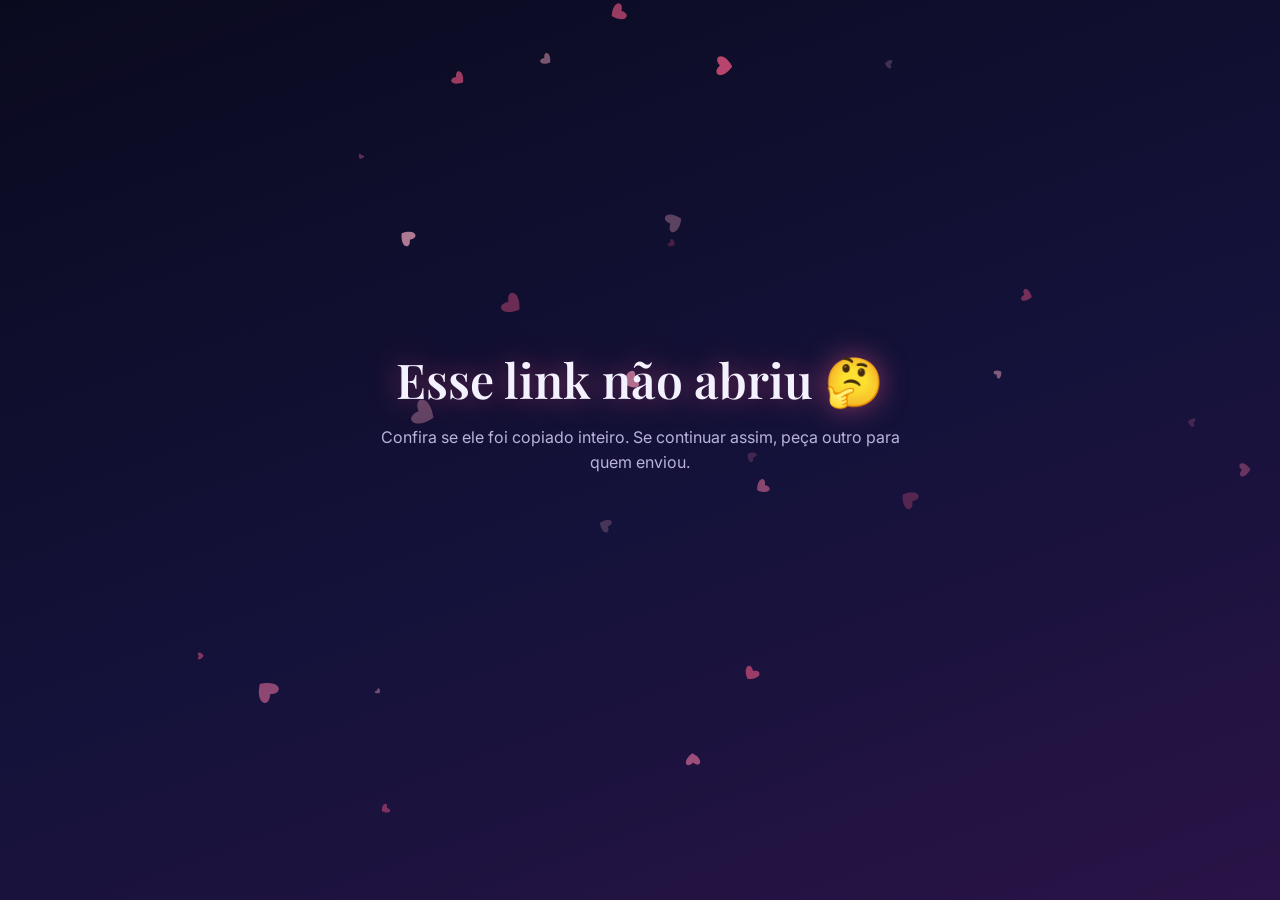
==== index.html @ fa73293f "Initial commit e" ====
<!DOCTYPE html>
<!-- index.html — página que o destinatário abre: index.html?k=CHAVE -->
<!-- Idioma da página: português do Brasil; data-tema é trocado pelo main.js conforme a mensagem. -->
<html lang="pt-BR" data-tema="noite">
<head>
  <!-- Codificação de caracteres (acentos e emojis). -->
  <meta charset="utf-8">
  <!-- Layout de celular: largura real da tela e uso da área toda (inclusive notch do iPhone). -->
  <meta name="viewport" content="width=device-width, initial-scale=1, viewport-fit=cover">
  <!-- Pede aos buscadores para NÃO listar a página (mensagens são privadas). -->
  <meta name="robots" content="noindex, nofollow">
  <!-- Cor da barra do navegador no celular (o main.js ajusta ao tema). -->
  <meta name="theme-color" content="#0a0a1f">
  <!-- Título da aba (genérico de propósito, não entrega o conteúdo). -->
  <title>Uma mensagem pra você 💌</title>
  <!-- Fontes do Google (opcionais: se não carregarem, entram fontes do sistema). -->
  <link rel="preconnect" href="https://fonts.googleapis.com">
  <link rel="preconnect" href="https://fonts.gstatic.com" crossorigin>
  <link href="https://fonts.googleapis.com/css2?family=Caveat:wght@500&family=Inter:wght@400;600;800&family=Playfair+Display:ital,wght@0,600;0,800;1,500&family=Space+Mono&display=swap" rel="stylesheet">
  <!-- Estilos: estrutura primeiro, depois as cores dos temas. -->
  <link rel="stylesheet" href="css/base.css">
  <link rel="stylesheet" href="css/temas.css">
</head>
<body>
  <!-- Canvas das partículas (corações, pétalas...) atrás de tudo. -->
  <canvas id="fundo" aria-hidden="true"></canvas>
  <!-- Palco: o JS coloca aqui as cenas, uma de cada vez. -->
  <main id="palco" aria-live="polite"></main>

  <!-- Rodapé da música: equalizador, legenda e botão de mudo (aparece quando a música é preparada). -->
  <footer id="rodape" hidden>
    <div id="eq" aria-hidden="true"><i></i><i></i><i></i><i></i><i></i></div>
    <p id="legenda" aria-live="off"></p>
    <button id="mudo" type="button" aria-label="Silenciar música">🔊</button>
  </footer>

  <!-- Janela da carta longa (abre pelo botão "ler a carta"). -->
  <dialog id="carta">
    <article>
      <div id="cartaTexto"></div>
      <button id="cartaFechar" class="btn" type="button">fechar</button>
    </article>
  </dialog>

  <!-- Aviso rápido (toast). -->
  <div id="aviso" role="status"></div>

  <!-- Scripts clássicos (sem módulos) na ordem certa: dados, ferramentas, motor, início. -->
  <script src="data/config.js"></script>
  <script src="data/categorias.js"></script>
  <script src="data/base.js"></script>
  <script src="data/mensagens-paquera.js"></script>
  <script src="data/mensagens-namoro.js"></script>
  <script src="data/mensagens-amigos.js"></script>
  <script src="data/mensagens-datas.js"></script>
  <script src="js/util.js"></script>
  <script src="js/chave.js"></script>
  <script src="js/fundo.js"></script>
  <script src="js/musica.js"></script>
  <script src="js/cenas.js"></script>
  <script src="js/main.js"></script>
</body>
</html>
---- css/base.css ----
/* ==========================================================
   base.css — estrutura e componentes (as CORES vêm de temas.css)
   Regra: cada bloco tem um comentário acima dizendo o que faz
   e o que muda se você alterar o valor.
   ========================================================== */

/* Variáveis globais de forma: raio dos cantos e as duas famílias de fonte.
   Alterar --raio de 18px para 30px deixa cartões e botões mais arredondados. */
:root {
  --raio: 18px;
  --fonte-titulo: 'Playfair Display', Georgia, 'Times New Roman', serif;
  --fonte: 'Inter', system-ui, -apple-system, 'Segoe UI', Roboto, sans-serif;
  --fonte-mono: 'Space Mono', ui-monospace, 'SF Mono', Menlo, Consolas, monospace;
  --fonte-mao: 'Caveat', 'Segoe Print', 'Bradley Hand', cursive;
}

/* Reset: tira margens/espaços padrão do navegador e faz padding contar dentro da largura.
   O highlight azul ao tocar no celular é removido para não "piscar" feio. */
* { box-sizing: border-box; margin: 0; padding: 0; -webkit-tap-highlight-color: transparent; }

/* html e body ocupam a tela toda; sem isso o fundo não cobre a altura inteira. */
html, body { height: 100%; }

/* Corpo da página: fonte, cor do texto, fundo em gradiente (3 cores do tema),
   sem rolagem (cada cena rola sozinha se precisar) e sem seleção de texto por toque. */
body {
  font-family: var(--fonte);
  color: var(--tx);
  background: linear-gradient(160deg, var(--bg-a), var(--bg-b) 55%, var(--bg-c)) fixed;
  overflow: hidden;
  touch-action: manipulation;
  -webkit-user-select: none;
  -webkit-touch-callout: none;
  user-select: none;
  transition: background .6s ease;
}

/* Canvas das partículas (corações, pétalas...): cobre a tela, fica ATRÁS do texto
   e não captura toques (pointer-events: none). */
#fundo { position: fixed; inset: 0; width: 100%; height: 100%; z-index: 0; pointer-events: none; }

/* Palco: camada onde as cenas aparecem. Fica acima do canvas (z-index 1). */
#palco { position: fixed; inset: 0; z-index: 1; }

/* Cena: uma "tela" inteira. flex + overflow-y permitem rolar em telas pequenas.
   O padding de baixo reserva espaço para o rodapé da música (96px + área segura do iPhone). */
.cena {
  position: absolute; inset: 0; display: flex; overflow-y: auto; overflow-x: hidden;
  padding: 22px 22px calc(96px + env(safe-area-inset-bottom));
  animation: cena-entra .7s ease both;
}

/* Cena saindo: some em .5s e não recebe toques enquanto some. */
.cena.saindo { animation: cena-sai .5s ease both; pointer-events: none; }

/* Caixa: coluna centralizada com largura máxima de leitura confortável (520px).
   margin:auto centraliza mesmo quando a cena rola (flex + overflow). gap = espaço entre itens. */
.caixa {
  width: 100%; max-width: 520px; margin: auto;
  display: flex; flex-direction: column; align-items: center; text-align: center; gap: 18px;
}

/* Animações de entrada e saída das cenas (opacidade + leve deslocamento). */
@keyframes cena-entra { from { opacity: 0; transform: translateY(14px); } to { opacity: 1; transform: none; } }
@keyframes cena-sai { to { opacity: 0; transform: translateY(-10px) scale(.98); } }

/* Rótulo pequeno em caixa alta (ex.: "três coisas sobre você"): cor suave, espaçamento largo. */
.rotulo { font-size: .72rem; letter-spacing: .28em; text-transform: uppercase; color: var(--mut); }

/* Título grande: fonte serifada; clamp() faz o tamanho variar entre 1.9rem e 3rem conforme a tela. */
.titulo {
  font-family: var(--fonte-titulo); font-weight: 600; line-height: 1.15;
  font-size: clamp(1.9rem, 7vw, 3rem);
  color: var(--tx); text-shadow: 0 0 28px var(--sombra);
}

/* Título: cada palavra recebe um degradê próprio. (Degradê no pai não funciona com as palavras
   animadas, que são "inline-block" — por isso a regra fica na palavra.) Se o navegador não
   suportar background-clip, a cor sólida do .titulo acima continua valendo. */
@supports ((-webkit-background-clip: text) or (background-clip: text)) {
  .titulo .w { background: linear-gradient(120deg, var(--tx) 30%, var(--ac2)); -webkit-background-clip: text; background-clip: text; -webkit-text-fill-color: transparent; text-shadow: none; }
}

/* Texto principal das frases: tamanho fluido e boa altura de linha para leitura lenta. */
.texto { font-size: clamp(1.25rem, 4.6vw, 1.75rem); line-height: 1.5; font-family: var(--fonte-titulo); font-style: italic; }

/* Texto menor (subtítulos e explicações). */
.sub { font-size: 1rem; line-height: 1.55; color: var(--mut); }

/* Dica piscando suavemente ("toque para abrir"). */
.dica { font-size: .85rem; letter-spacing: .12em; color: var(--mut); animation: pisca 2.2s ease-in-out infinite; }
@keyframes pisca { 50% { opacity: .35; } }

/* Palavra revelada aos poucos: começa invisível, borrada e um pouco abaixo; o atraso vem do JS (inline). */
.w { display: inline-block; opacity: 0; transform: translateY(8px); filter: blur(6px); animation: palavra .7s ease forwards; }
@keyframes palavra { to { opacity: 1; transform: none; filter: blur(0); } }

/* Quando a pessoa toca para pular: todas as palavras aparecem na hora. */
.pronto .w { animation-delay: 0s !important; animation-duration: .01s !important; }

/* Destaque (*assim* no texto): cor de acento e brilho. */
.dest { color: var(--ac); font-style: normal; font-weight: 700; text-shadow: 0 0 18px var(--sombra); }

/* Botão principal em forma de pílula. hover levanta, focus-visible mostra contorno (teclado), active afunda. */
.btn {
  appearance: none; border: 0; cursor: pointer; font: 600 1rem var(--fonte);
  padding: 14px 30px; border-radius: 999px; color: var(--btn-tx);
  background: linear-gradient(120deg, var(--ac), var(--ac2));
  box-shadow: 0 8px 28px -8px var(--sombra); transition: transform .2s ease, box-shadow .2s ease, opacity .3s;
}
.btn:hover { transform: translateY(-2px); box-shadow: 0 12px 32px -8px var(--sombra); }
.btn:focus-visible { outline: 3px solid var(--tx); outline-offset: 3px; }
.btn:active { transform: scale(.97); }
.btn:disabled { opacity: .5; cursor: default; }

/* Botão secundário: só contorno, para ações menos importantes (ver de novo). */
.btn.leve { background: transparent; color: var(--tx); border: 1px solid var(--borda); box-shadow: none; }

/* Elemento que entra com fade quando aparece na tela. */
.entra { animation: cena-entra .6s ease both; }

/* Cartão "vidro": fundo translúcido + borda fina + desfoque do que está atrás. */
.vidro {
  background: var(--vidro); border: 1px solid var(--borda); border-radius: var(--raio);
  backdrop-filter: blur(10px); -webkit-backdrop-filter: blur(10px);
}

/* ---------- Barras de progresso das histórias ---------- */

/* Faixa fixa no topo com um segmento por frase. */
.prog { position: absolute; top: calc(14px + env(safe-area-inset-top)); left: 18px; right: 18px; display: flex; gap: 5px; }
.prog i { flex: 1; height: 3px; border-radius: 3px; background: var(--borda); overflow: hidden; position: relative; }
.prog i::after { content: ''; position: absolute; inset: 0; background: var(--ac); transform: scaleX(0); transform-origin: left; }
.prog i.ok::after { transform: scaleX(1); }
.prog i.on::after { transform: scaleX(1); transition: transform var(--dur, 4s) linear; }

/* ---------- Abertura: terminal ---------- */

/* Janela de terminal: fundo escuro, fonte monoespaçada, brilho na borda. */
.term {
  width: 100%; text-align: left; padding: 18px; border-radius: 14px; min-height: 170px;
  background: rgba(0, 0, 0, .55); border: 1px solid var(--ac); box-shadow: 0 0 34px -10px var(--sombra);
  font-family: var(--fonte-mono); font-size: .88rem; line-height: 1.7; color: var(--ac2);
}
.term pre { white-space: pre-wrap; font: inherit; }
.term .cursor { display: inline-block; width: .6em; height: 1.05em; background: var(--ac); vertical-align: -2px; animation: pisca 1s steps(2) infinite; }

/* ---------- Abertura: coração ---------- */

/* Botão do coração: grande, pulsando como batimento. */
.coracao { appearance: none; border: 0; background: none; cursor: pointer; width: 150px; height: 150px; color: var(--ac); filter: drop-shadow(0 0 24px var(--sombra)); animation: batida 1.4s ease-in-out infinite; }
.coracao svg { width: 100%; height: 100%; fill: currentColor; }
.coracao.foi { animation: estoura .8s ease forwards; }
@keyframes batida { 0%, 100% { transform: scale(1); } 15% { transform: scale(1.14); } 30% { transform: scale(1); } 45% { transform: scale(1.1); } }
@keyframes estoura { to { transform: scale(2.6); opacity: 0; } }

/* ---------- Abertura: envelope ---------- */

/* Envelope: 280x180, perspectiva para a aba virar em 3D. */
.env { position: relative; width: 280px; height: 180px; cursor: pointer; perspective: 800px; animation: flutua 3.6s ease-in-out infinite; }
@keyframes flutua { 50% { transform: translateY(-8px); } }
.env > * { position: absolute; left: 0; right: 0; }

/* Corpo de trás do envelope. */
.env .e-fundo { top: 0; bottom: 0; border-radius: 10px; background: var(--ac); filter: brightness(.82); }

/* Carta dentro: sobe quando o envelope abre. */
.env .e-carta {
  top: 12px; height: 150px; margin: 0 14px; border-radius: 8px; padding: 18px 12px;
  background: #fffaf2; color: #3a2a2a; display: flex; align-items: center; justify-content: center;
  font-family: var(--fonte-mao); font-size: 1.5rem; line-height: 1.1; transition: transform 1s ease .5s;
}

/* Frente em V (dois triângulos laterais + base) usando clip-path. */
.env .e-frente { top: 0; bottom: 0; border-radius: 10px; background: var(--ac); clip-path: polygon(0 0, 50% 55%, 100% 0, 100% 100%, 0 100%); }

/* Aba triangular de cima: gira 180° no eixo X ao abrir. */
.env .e-aba { top: 0; height: 100px; background: var(--ac2); clip-path: polygon(0 0, 100% 0, 50% 100%); transform-origin: top; transition: transform .8s ease, z-index 0s .4s; z-index: 3; }

/* Selo no centro da aba. */
.env .e-selo { top: 62px; text-align: center; font-size: 2rem; z-index: 4; transition: opacity .3s; }

/* Estado aberto: aba vira, selo some, carta sobe e passa por cima. */
.env.aberto .e-aba { transform: rotateX(180deg); z-index: 0; }
.env.aberto .e-selo { opacity: 0; }
.env.aberto .e-carta { transform: translateY(-86px); z-index: 2; }

/* ---------- Abertura: presente ---------- */

/* Presente: caixa 150x120 com tampa e laço feitos de blocos CSS. */
.pres { position: relative; width: 160px; height: 150px; cursor: pointer; animation: balanca 2.4s ease-in-out infinite; }
@keyframes balanca { 0%, 100% { transform: rotate(0); } 25% { transform: rotate(-3deg); } 75% { transform: rotate(3deg); } }
.pres .p-corpo { position: absolute; bottom: 0; left: 8px; right: 8px; height: 100px; border-radius: 6px; background: var(--ac); }
.pres .p-corpo::after { content: ''; position: absolute; top: 0; bottom: 0; left: 50%; width: 26px; margin-left: -13px; background: var(--ac2); }
.pres .p-tampa { position: absolute; top: 12px; left: 0; right: 0; height: 40px; border-radius: 6px; background: var(--ac); filter: brightness(1.12); transition: transform .9s cubic-bezier(.3, 1.4, .5, 1), opacity .9s; }
.pres .p-tampa::after { content: ''; position: absolute; top: 0; bottom: 0; left: 50%; width: 26px; margin-left: -13px; background: var(--ac2); }
.pres .p-laco { position: absolute; top: -8px; left: 50%; width: 54px; height: 30px; margin-left: -27px; z-index: 2; border: 7px solid var(--ac2); border-radius: 50% 50% 8px 8px; transition: transform .9s cubic-bezier(.3, 1.4, .5, 1), opacity .9s; }
.pres.aberto { animation: none; }
.pres.aberto .p-tampa, .pres.aberto .p-laco { transform: translateY(-90px) rotate(-18deg); opacity: 0; }

/* ---------- Cena: constelação ---------- */

/* Moldura quadrada do desenho de estrelas. */
.const { width: min(78vw, 340px); aspect-ratio: 1; }
.const svg { width: 100%; height: 100%; overflow: visible; }

/* Linha que se desenha sozinha (dasharray/dashoffset com pathLength=1). */
.const .linha { fill: none; stroke: var(--ac); stroke-width: .7; stroke-linecap: round; stroke-linejoin: round; stroke-dasharray: 1; stroke-dashoffset: 1; filter: drop-shadow(0 0 2px var(--ac)); transition: stroke-dashoffset 4s ease-in-out; }
.const.vai .linha { stroke-dashoffset: 0; }

/* Estrelinhas (pontos): nascem pequenas e crescem em sequência (atraso inline). */
.const .est { fill: var(--tx); opacity: 0; transform-box: fill-box; transform-origin: center; transition: opacity .5s, transform .5s; transform: scale(.2); }
.const.vai .est { opacity: 1; transform: scale(1); }

/* ---------- Cena: scanner ---------- */

/* Lista de linhas "rótulo | barra | número". */
.scan { width: 100%; display: flex; flex-direction: column; gap: 14px; text-align: left; }
.scan .lin { display: grid; grid-template-columns: 1fr 52px; gap: 6px 10px; align-items: center; font-size: .95rem; }
.scan .barra { grid-column: 1 / -1; height: 9px; border-radius: 9px; background: var(--vidro); border: 1px solid var(--borda); overflow: hidden; }
.scan .barra i { display: block; height: 100%; width: 0; border-radius: 9px; background: linear-gradient(90deg, var(--ac), var(--ac2)); box-shadow: 0 0 14px var(--sombra); transition: width 1.3s cubic-bezier(.2, .8, .2, 1); }
.scan .val { text-align: right; font-weight: 700; color: var(--ac); font-variant-numeric: tabular-nums; }

/* ---------- Cena: cartas que viram ---------- */

/* Grade de cartas; cada uma é um quadrado vertical com perspectiva 3D. */
.cartas { display: flex; flex-wrap: wrap; justify-content: center; gap: 14px; width: 100%; }
.card { position: relative; flex: 1 1 130px; max-width: 170px; height: 170px; perspective: 900px; cursor: pointer; background: none; border: 0; color: inherit; font: inherit; }
.card .miolo { position: absolute; inset: 0; transition: transform .8s cubic-bezier(.3, 1.2, .4, 1); transform-style: preserve-3d; }
.card.virado .miolo { transform: rotateY(180deg); }
.card .lado { position: absolute; inset: 0; backface-visibility: hidden; -webkit-backface-visibility: hidden; display: flex; align-items: center; justify-content: center; padding: 14px; border-radius: var(--raio); font-size: 1rem; line-height: 1.35; }
.card .frente { background: linear-gradient(150deg, var(--ac), var(--ac2)); color: var(--btn-tx); font-family: var(--fonte-titulo); font-weight: 600; font-size: 1.15rem; box-shadow: 0 10px 28px -12px var(--sombra); }
.card .verso { transform: rotateY(180deg); background: var(--vidro); border: 1px solid var(--ac); backdrop-filter: blur(8px); }

/* ---------- Cena: contagem ---------- */

/* Número gigante com brilho, e o rótulo embaixo. */
.num { font-family: var(--fonte-titulo); font-weight: 700; font-size: clamp(4rem, 22vw, 7.5rem); line-height: 1; color: var(--ac); text-shadow: 0 0 40px var(--sombra); font-variant-numeric: tabular-nums; min-height: 1em; }
.num-rot { font-size: 1.15rem; color: var(--tx); min-height: 2.6em; }

/* Histórico pequeno dos números já mostrados. */
.hist { display: flex; flex-wrap: wrap; justify-content: center; gap: 8px; }
.hist span { font-size: .78rem; padding: 5px 12px; border-radius: 999px; background: var(--vidro); border: 1px solid var(--borda); color: var(--mut); animation: cena-entra .5s ease both; }

/* ---------- Cena: motivos (lista) ---------- */
.lista { list-style: none; display: flex; flex-direction: column; gap: 12px; width: 100%; text-align: left; }
.lista li { display: flex; gap: 12px; align-items: flex-start; padding: 13px 16px; font-size: 1.02rem; line-height: 1.4; opacity: 0; transform: translateX(-16px); transition: opacity .6s, transform .6s; }
.lista li.on { opacity: 1; transform: none; }
.lista li::before { content: '♥'; color: var(--ac); flex: none; }

/* ---------- Cena: escolha ---------- */
.opcoes { display: flex; flex-direction: column; gap: 12px; width: 100%; }
.opcao { appearance: none; cursor: pointer; font: 600 1rem var(--fonte); color: var(--tx); text-align: left; padding: 15px 18px; transition: transform .2s, border-color .2s, opacity .4s; }
.opcao:hover { transform: translateY(-2px); border-color: var(--ac); }
.opcao:focus-visible { outline: 3px solid var(--ac); outline-offset: 2px; }
.opcao.sel { border-color: var(--ac); box-shadow: 0 0 22px -6px var(--sombra); }
.opcao.fora { opacity: .25; pointer-events: none; }
.resposta { font-family: var(--fonte-titulo); font-style: italic; font-size: 1.3rem; line-height: 1.5; }

/* ---------- Final: segurar o coração ---------- */

/* Anel de progresso em volta do coração (SVG): o traço cresce enquanto se segura. */
.seg { position: relative; width: 190px; height: 190px; touch-action: none; cursor: pointer; }
.seg svg.anel { position: absolute; inset: 0; transform: rotate(-90deg); }
.seg .trilho { fill: none; stroke: var(--borda); stroke-width: 5; }
.seg .prog-anel { fill: none; stroke: var(--ac); stroke-width: 5; stroke-linecap: round; stroke-dasharray: 289; stroke-dashoffset: 289; filter: drop-shadow(0 0 6px var(--sombra)); }
.seg .miolo { position: absolute; inset: 28px; color: var(--ac); filter: drop-shadow(0 0 20px var(--sombra)); transition: transform .15s; }
.seg.preso .miolo { transform: scale(1.12); }
.seg .miolo svg { width: 100%; height: 100%; fill: currentColor; }

/* ---------- Final: toques ---------- */
.toq { appearance: none; border: 0; background: none; width: 170px; height: 170px; color: var(--ac); cursor: pointer; position: relative; filter: drop-shadow(0 0 22px var(--sombra)); transition: transform .12s; }
.toq:active { transform: scale(.9); }
.toq svg { width: 100%; height: 100%; fill: currentColor; }
.toq b { position: absolute; inset: 0; display: grid; place-items: center; color: var(--btn-tx); font: 700 2.4rem var(--fonte-titulo); }

/* ---------- Final: deslizar ---------- */
.desl { position: relative; width: min(100%, 320px); height: 62px; border-radius: 999px; touch-action: none; overflow: hidden; }
.desl .rot { position: absolute; inset: 0; display: grid; place-items: center; color: var(--mut); font-size: .92rem; letter-spacing: .08em; padding-left: 40px; }
.desl .cabo { position: absolute; top: 5px; left: 5px; width: 52px; height: 52px; border-radius: 50%; display: grid; place-items: center; font-size: 1.4rem; color: var(--btn-tx); background: linear-gradient(120deg, var(--ac), var(--ac2)); box-shadow: 0 6px 20px -6px var(--sombra); cursor: grab; }

/* ---------- Final: revelação ---------- */

/* Linha de reações (chips) que abrem o WhatsApp. */
.chips { display: flex; flex-wrap: wrap; justify-content: center; gap: 10px; }
.chip { appearance: none; cursor: pointer; font: 600 .92rem var(--fonte); color: var(--tx); padding: 10px 16px; border-radius: 999px; background: var(--vidro); border: 1px solid var(--borda); transition: transform .2s, border-color .2s, background .2s; }
.chip:hover { transform: translateY(-2px); border-color: var(--ac); }
.chip:focus-visible { outline: 3px solid var(--ac); outline-offset: 2px; }
.chip.sel { background: var(--ac); color: var(--btn-tx); border-color: var(--ac); }

/* Fileira de botões finais (ler carta / ver de novo). */
.acoes { display: flex; gap: 10px; flex-wrap: wrap; justify-content: center; }

/* ---------- Rodapé da música ---------- */

/* Faixa fixa embaixo: equalizador | legenda | botão mudo. Respeita a área segura do iPhone. */
#rodape {
  position: fixed; left: 0; right: 0; bottom: 0; z-index: 5; display: flex; align-items: center; gap: 12px;
  padding: 12px 16px calc(12px + env(safe-area-inset-bottom));
  background: linear-gradient(0deg, var(--bg-a) 20%, transparent);
}
#rodape[hidden] { display: none; }

/* Equalizador: 5 barras que sobem e descem em tempos diferentes. */
#eq { display: flex; align-items: flex-end; gap: 3px; height: 22px; flex: none; }
#eq i { width: 4px; height: 100%; background: var(--ac); border-radius: 2px; transform-origin: bottom; animation: eq 1s ease-in-out infinite; }
#eq i:nth-child(2) { animation-duration: .7s; animation-delay: -.2s; }
#eq i:nth-child(3) { animation-duration: 1.2s; animation-delay: -.5s; }
#eq i:nth-child(4) { animation-duration: .85s; animation-delay: -.1s; }
#eq i:nth-child(5) { animation-duration: 1.05s; animation-delay: -.7s; }
@keyframes eq { 0%, 100% { transform: scaleY(.2); } 50% { transform: scaleY(1); } }
#rodape.mudo #eq i, #rodape.parado #eq i { animation-play-state: paused; transform: scaleY(.2); }

/* Legenda: ocupa o espaço do meio, uma linha só, troca com fade. */
#legenda { flex: 1; text-align: center; font-size: .95rem; font-style: italic; color: var(--tx); min-height: 1.4em; transition: opacity .6s ease; text-shadow: 0 1px 10px rgba(0, 0, 0, .35); }
#legenda.troca { opacity: 0; }

/* Botão de mudo: redondo, discreto. */
#mudo { appearance: none; flex: none; width: 40px; height: 40px; border-radius: 50%; cursor: pointer; font-size: 1.05rem; color: var(--tx); background: var(--vidro); border: 1px solid var(--borda); }
#mudo:focus-visible { outline: 3px solid var(--ac); outline-offset: 2px; }
#mudo[hidden] { display: none; }

/* ---------- Carta (dialog) e aviso ---------- */
#carta { margin: auto; width: min(92vw, 520px); max-height: 82vh; border: 0; border-radius: var(--raio); background: #fffaf2; color: #3a2a2a; box-shadow: 0 30px 80px -20px rgba(0, 0, 0, .6); }
#carta::backdrop { background: rgba(0, 0, 0, .6); backdrop-filter: blur(4px); }
#carta article { padding: 28px 24px; max-height: 82vh; overflow-y: auto; -webkit-user-select: text; user-select: text; }
#cartaTexto p { font-family: var(--fonte-mao); font-size: 1.45rem; line-height: 1.35; margin-bottom: .8em; }
#carta .btn { margin-top: 10px; }

/* Aviso rápido (toast) no meio de baixo da tela. */
#aviso { position: fixed; left: 50%; bottom: calc(86px + env(safe-area-inset-bottom)); transform: translate(-50%, 20px); z-index: 9; max-width: 88vw; padding: 12px 20px; border-radius: 999px; background: var(--tx); color: var(--bg-a); font-size: .92rem; opacity: 0; pointer-events: none; transition: opacity .4s, transform .4s; }
#aviso.on { opacity: 1; transform: translate(-50%, 0); }

/* Quem prefere menos movimento (acessibilidade): animações quase instantâneas. */
@media (prefers-reduced-motion: reduce) {
  *, *::before, *::after { animation-duration: .01ms !important; animation-iteration-count: 1 !important; transition-duration: .01ms !important; }
}
---- css/temas.css ----
/* ==========================================================
   temas.css — 10 temas de cor. Cada mensagem escolhe um via data-tema.
   Variáveis: --bg-a/b/c = fundo (gradiente) | --tx = texto | --mut = texto suave
   --ac/--ac2 = cores de destaque | --vidro/--borda = cartões | --sombra = brilho
   --btn-tx = cor do texto dentro de botões (precisa contrastar com --ac)
   Para criar um tema novo: copie um bloco, mude o nome e as cores,
   e cadastre as partículas dele em js/fundo.js (Fundo.TEMAS).
   ========================================================== */

/* noite: azul-marinho profundo com rosa — o clássico romântico. */
:root[data-tema="noite"] { --bg-a: #0a0a1f; --bg-b: #14123a; --bg-c: #2a1347; --tx: #f4f1ff; --mut: #b9b3dc; --ac: #ff5c8a; --ac2: #ffb0c8; --vidro: rgba(255,255,255,.07); --borda: rgba(255,255,255,.16); --sombra: rgba(255,92,138,.5); --btn-tx: #2a0716; }

/* aurora: verde-azulado escuro com menta e lilás — misterioso e calmo. */
:root[data-tema="aurora"] { --bg-a: #04161c; --bg-b: #0a3a3f; --bg-c: #2b1b5a; --tx: #eafff8; --mut: #9fd9cb; --ac: #5af2c6; --ac2: #b79bff; --vidro: rgba(255,255,255,.07); --borda: rgba(180,255,235,.2); --sombra: rgba(90,242,198,.45); --btn-tx: #03211a; }

/* rosa (CLARO): fundo rosa-claro, texto vinho — delicado e doce. */
:root[data-tema="rosa"] { --bg-a: #fff0f5; --bg-b: #ffdbe8; --bg-c: #ffc4d8; --tx: #4a1630; --mut: #8b4a66; --ac: #e0457b; --ac2: #ff8fb3; --vidro: rgba(255,255,255,.65); --borda: rgba(224,69,123,.28); --sombra: rgba(224,69,123,.4); --btn-tx: #ffffff; }

/* fogo: vermelho-escuro com laranja — intenso e apaixonado. */
:root[data-tema="fogo"] { --bg-a: #1a0505; --bg-b: #4a0d12; --bg-c: #8a2a10; --tx: #fff3ea; --mut: #f0b9a0; --ac: #ff6a3d; --ac2: #ffc26b; --vidro: rgba(255,255,255,.08); --borda: rgba(255,200,160,.22); --sombra: rgba(255,106,61,.5); --btn-tx: #2a0a02; }

/* oceano: azul profundo com ciano — leve e fresco. */
:root[data-tema="oceano"] { --bg-a: #031527; --bg-b: #06355a; --bg-c: #0a6a8a; --tx: #eaf9ff; --mut: #9ccfe0; --ac: #5ce1ff; --ac2: #a8f0e0; --vidro: rgba(255,255,255,.08); --borda: rgba(160,235,255,.22); --sombra: rgba(92,225,255,.45); --btn-tx: #02202b; }

/* ouro: preto com dourado — elegante, para datas especiais. */
:root[data-tema="ouro"] { --bg-a: #0b0905; --bg-b: #1c150a; --bg-c: #2e2410; --tx: #fbf3df; --mut: #cdbd92; --ac: #e8bd5a; --ac2: #fff0b8; --vidro: rgba(255,240,200,.06); --borda: rgba(232,189,90,.3); --sombra: rgba(232,189,90,.45); --btn-tx: #2a1d04; }

/* neon: preto-arroxeado com magenta e ciano — tecnológico. */
:root[data-tema="neon"] { --bg-a: #07000f; --bg-b: #14012b; --bg-c: #240048; --tx: #fdf4ff; --mut: #c9a9e6; --ac: #ff2bd6; --ac2: #2bf0ff; --vidro: rgba(255,255,255,.06); --borda: rgba(43,240,255,.3); --sombra: rgba(255,43,214,.55); --btn-tx: #12001f; }

/* jardim (CLARO): creme esverdeado com folha e flor — fresco e sereno. */
:root[data-tema="jardim"] { --bg-a: #f6fcf0; --bg-b: #e0f3d4; --bg-c: #cbecc2; --tx: #1f3a22; --mut: #55785a; --ac: #3f9a52; --ac2: #f08aa8; --vidro: rgba(255,255,255,.7); --borda: rgba(63,154,82,.3); --sombra: rgba(63,154,82,.35); --btn-tx: #ffffff; }

/* crepúsculo: roxo para laranja-rosado — pôr do sol. */
:root[data-tema="crepusculo"] { --bg-a: #1b0f3a; --bg-b: #5a1f66; --bg-c: #c2506a; --tx: #fff1f4; --mut: #f0c3d4; --ac: #ffb347; --ac2: #ff8fb1; --vidro: rgba(255,255,255,.1); --borda: rgba(255,230,240,.25); --sombra: rgba(255,179,71,.5); --btn-tx: #2b1204; }

/* confete: roxo festivo com amarelo e pink — alegre, para festa e amizade. */
:root[data-tema="confete"] { --bg-a: #1a0b3d; --bg-b: #2d1068; --bg-c: #5a1a8c; --tx: #fff9e8; --mut: #d8c4f5; --ac: #ffd23f; --ac2: #ff5fa2; --vidro: rgba(255,255,255,.09); --borda: rgba(255,255,255,.22); --sombra: rgba(255,210,63,.5); --btn-tx: #2b1d00; }

/* ----- Toques extras de personalidade por tema ----- */

/* neon: linhas de varredura (tipo monitor antigo) por cima do palco, sem bloquear toques. */
:root[data-tema="neon"] #palco::before { content: ''; position: fixed; inset: 0; pointer-events: none; background: repeating-linear-gradient(0deg, transparent 0 3px, rgba(255,43,214,.05) 3px 4px); }

/* neon: título em caixa alta com espaçamento — visual "digital". */
:root[data-tema="neon"] .titulo { text-transform: uppercase; letter-spacing: .06em; font-family: var(--fonte); font-weight: 800; }

/* ouro: título em versalete com espaçamento — visual "convite". */
:root[data-tema="ouro"] .titulo { letter-spacing: .05em; font-variant: small-caps; }

/* fogo e confete: título mais pesado. */
:root[data-tema="fogo"] .titulo, :root[data-tema="confete"] .titulo { font-weight: 800; }

/* temas claros: o rodapé usa o fundo claro e a sombra do texto fica discreta. */
:root[data-tema="rosa"] #legenda, :root[data-tema="jardim"] #legenda { text-shadow: none; }
:root[data-tema="rosa"] .term, :root[data-tema="jardim"] .term { background: rgba(255,255,255,.75); }
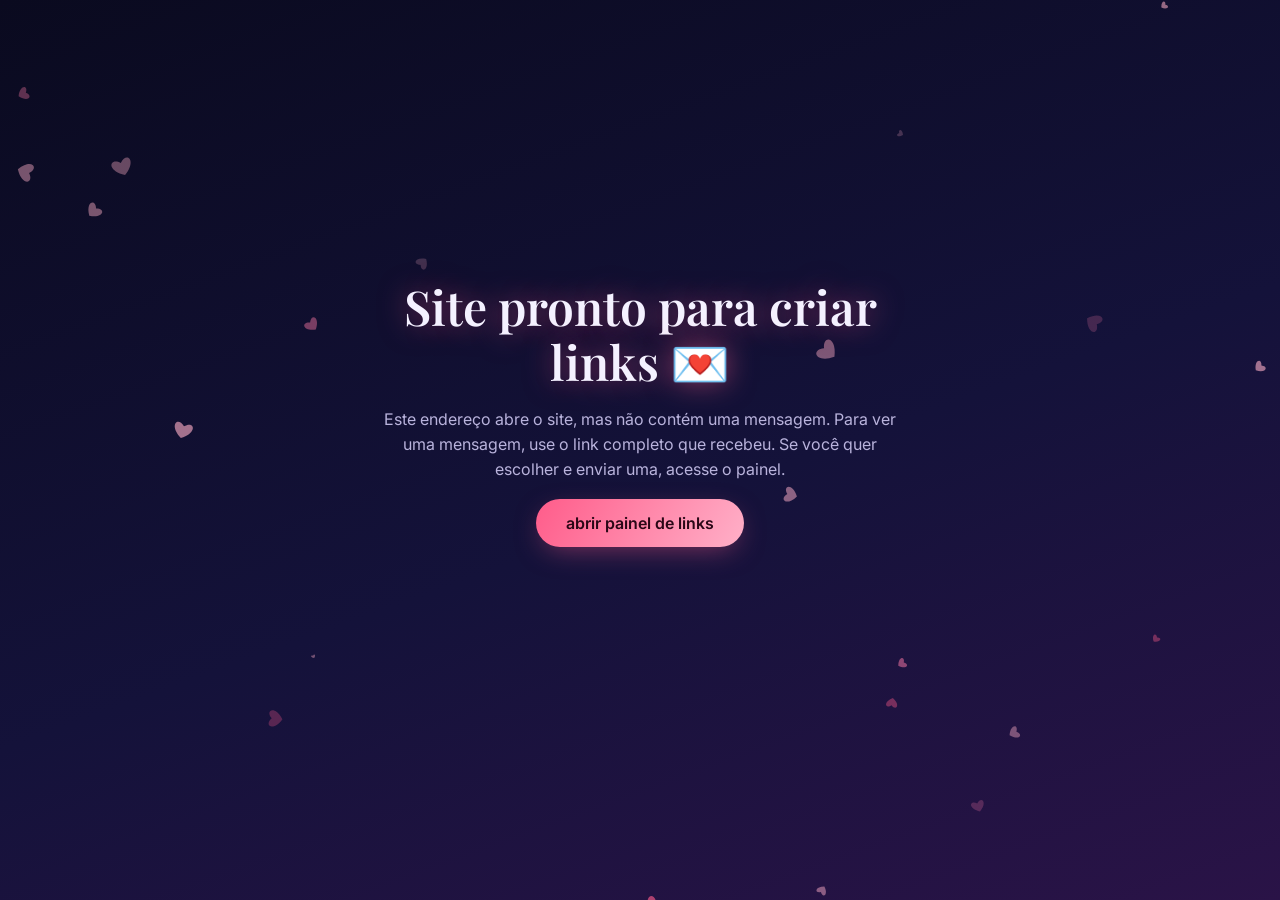
==== commit 945e3964: "ee e" ====
--- a/index.html
+++ b/index.html
@@ -16,10 +16,15 @@
   <!-- Fontes do Google (opcionais: se não carregarem, entram fontes do sistema). -->
   <link rel="preconnect" href="https://fonts.googleapis.com">
   <link rel="preconnect" href="https://fonts.gstatic.com" crossorigin>
-  <link href="https://fonts.googleapis.com/css2?family=Caveat:wght@500&family=Inter:wght@400;600;800&family=Playfair+Display:ital,wght@0,600;0,800;1,500&family=Space+Mono&display=swap" rel="stylesheet">
+  <link href="https://fonts.googleapis.com/css2?family=Abril+Fatface&family=Bebas+Neue&family=Caveat:wght@500;700&family=Cinzel:wght@500;700&family=Inter:wght@400;600;800&family=Monoton&family=Pacifico&family=Permanent+Marker&family=Playfair+Display:ital,wght@0,600;0,800;1,500&family=Press+Start+2P&family=Rye&family=Space+Mono&family=Special+Elite&family=VT323&display=swap" rel="stylesheet">
   <!-- Estilos: estrutura primeiro, depois as cores dos temas. -->
   <link rel="stylesheet" href="css/base.css">
   <link rel="stylesheet" href="css/temas.css">
+  <!-- Estilos próprios das artes, um arquivo por categoria. -->
+  <link rel="stylesheet" href="css/artes-paquera.css">
+  <link rel="stylesheet" href="css/artes-namoro.css">
+  <link rel="stylesheet" href="css/artes-amigos.css">
+  <link rel="stylesheet" href="css/artes-datas.css">
 </head>
 <body>
   <!-- Canvas das partículas (corações, pétalas...) atrás de tudo. -->
@@ -57,6 +62,11 @@
   <script src="js/chave.js"></script>
   <script src="js/fundo.js"></script>
   <script src="js/musica.js"></script>
+  <script src="js/kit.js"></script>
+  <script src="js/artes-paquera.js"></script>
+  <script src="js/artes-namoro.js"></script>
+  <script src="js/artes-amigos.js"></script>
+  <script src="js/artes-datas.js"></script>
   <script src="js/cenas.js"></script>
   <script src="js/main.js"></script>
 </body>
--- a/css/base.css
+++ b/css/base.css
@@ -125,159 +125,17 @@
   backdrop-filter: blur(10px); -webkit-backdrop-filter: blur(10px);
 }
 
-/* ---------- Barras de progresso das histórias ---------- */
+/* ---------- Peças comuns das artes ---------- */
 
-/* Faixa fixa no topo com um segmento por frase. */
-.prog { position: absolute; top: calc(14px + env(safe-area-inset-top)); left: 18px; right: 18px; display: flex; gap: 5px; }
-.prog i { flex: 1; height: 3px; border-radius: 3px; background: var(--borda); overflow: hidden; position: relative; }
-.prog i::after { content: ''; position: absolute; inset: 0; background: var(--ac); transform: scaleX(0); transform-origin: left; }
-.prog i.ok::after { transform: scaleX(1); }
-.prog i.on::after { transform: scaleX(1); transition: transform var(--dur, 4s) linear; }
+/* Tela sem margens: a arte ocupa a tela toda (mapas, paredes, canvas). */
+.cena.cheia { padding: 0; overflow: hidden; }
+.cena.cheia > .caixa { max-width: none; height: 100%; margin: 0; gap: 0; position: relative; }
 
-/* ---------- Abertura: terminal ---------- */
+/* Canvas das artes: preenche a área de quem o contém. */
+.pintura { position: absolute; inset: 0; width: 100%; height: 100%; display: block; }
 
-/* Janela de terminal: fundo escuro, fonte monoespaçada, brilho na borda. */
-.term {
-  width: 100%; text-align: left; padding: 18px; border-radius: 14px; min-height: 170px;
-  background: rgba(0, 0, 0, .55); border: 1px solid var(--ac); box-shadow: 0 0 34px -10px var(--sombra);
-  font-family: var(--fonte-mono); font-size: .88rem; line-height: 1.7; color: var(--ac2);
-}
-.term pre { white-space: pre-wrap; font: inherit; }
-.term .cursor { display: inline-block; width: .6em; height: 1.05em; background: var(--ac); vertical-align: -2px; animation: pisca 1s steps(2) infinite; }
-
-/* ---------- Abertura: coração ---------- */
-
-/* Botão do coração: grande, pulsando como batimento. */
-.coracao { appearance: none; border: 0; background: none; cursor: pointer; width: 150px; height: 150px; color: var(--ac); filter: drop-shadow(0 0 24px var(--sombra)); animation: batida 1.4s ease-in-out infinite; }
-.coracao svg { width: 100%; height: 100%; fill: currentColor; }
-.coracao.foi { animation: estoura .8s ease forwards; }
-@keyframes batida { 0%, 100% { transform: scale(1); } 15% { transform: scale(1.14); } 30% { transform: scale(1); } 45% { transform: scale(1.1); } }
-@keyframes estoura { to { transform: scale(2.6); opacity: 0; } }
-
-/* ---------- Abertura: envelope ---------- */
-
-/* Envelope: 280x180, perspectiva para a aba virar em 3D. */
-.env { position: relative; width: 280px; height: 180px; cursor: pointer; perspective: 800px; animation: flutua 3.6s ease-in-out infinite; }
-@keyframes flutua { 50% { transform: translateY(-8px); } }
-.env > * { position: absolute; left: 0; right: 0; }
-
-/* Corpo de trás do envelope. */
-.env .e-fundo { top: 0; bottom: 0; border-radius: 10px; background: var(--ac); filter: brightness(.82); }
-
-/* Carta dentro: sobe quando o envelope abre. */
-.env .e-carta {
-  top: 12px; height: 150px; margin: 0 14px; border-radius: 8px; padding: 18px 12px;
-  background: #fffaf2; color: #3a2a2a; display: flex; align-items: center; justify-content: center;
-  font-family: var(--fonte-mao); font-size: 1.5rem; line-height: 1.1; transition: transform 1s ease .5s;
-}
-
-/* Frente em V (dois triângulos laterais + base) usando clip-path. */
-.env .e-frente { top: 0; bottom: 0; border-radius: 10px; background: var(--ac); clip-path: polygon(0 0, 50% 55%, 100% 0, 100% 100%, 0 100%); }
-
-/* Aba triangular de cima: gira 180° no eixo X ao abrir. */
-.env .e-aba { top: 0; height: 100px; background: var(--ac2); clip-path: polygon(0 0, 100% 0, 50% 100%); transform-origin: top; transition: transform .8s ease, z-index 0s .4s; z-index: 3; }
-
-/* Selo no centro da aba. */
-.env .e-selo { top: 62px; text-align: center; font-size: 2rem; z-index: 4; transition: opacity .3s; }
-
-/* Estado aberto: aba vira, selo some, carta sobe e passa por cima. */
-.env.aberto .e-aba { transform: rotateX(180deg); z-index: 0; }
-.env.aberto .e-selo { opacity: 0; }
-.env.aberto .e-carta { transform: translateY(-86px); z-index: 2; }
-
-/* ---------- Abertura: presente ---------- */
-
-/* Presente: caixa 150x120 com tampa e laço feitos de blocos CSS. */
-.pres { position: relative; width: 160px; height: 150px; cursor: pointer; animation: balanca 2.4s ease-in-out infinite; }
-@keyframes balanca { 0%, 100% { transform: rotate(0); } 25% { transform: rotate(-3deg); } 75% { transform: rotate(3deg); } }
-.pres .p-corpo { position: absolute; bottom: 0; left: 8px; right: 8px; height: 100px; border-radius: 6px; background: var(--ac); }
-.pres .p-corpo::after { content: ''; position: absolute; top: 0; bottom: 0; left: 50%; width: 26px; margin-left: -13px; background: var(--ac2); }
-.pres .p-tampa { position: absolute; top: 12px; left: 0; right: 0; height: 40px; border-radius: 6px; background: var(--ac); filter: brightness(1.12); transition: transform .9s cubic-bezier(.3, 1.4, .5, 1), opacity .9s; }
-.pres .p-tampa::after { content: ''; position: absolute; top: 0; bottom: 0; left: 50%; width: 26px; margin-left: -13px; background: var(--ac2); }
-.pres .p-laco { position: absolute; top: -8px; left: 50%; width: 54px; height: 30px; margin-left: -27px; z-index: 2; border: 7px solid var(--ac2); border-radius: 50% 50% 8px 8px; transition: transform .9s cubic-bezier(.3, 1.4, .5, 1), opacity .9s; }
-.pres.aberto { animation: none; }
-.pres.aberto .p-tampa, .pres.aberto .p-laco { transform: translateY(-90px) rotate(-18deg); opacity: 0; }
-
-/* ---------- Cena: constelação ---------- */
-
-/* Moldura quadrada do desenho de estrelas. */
-.const { width: min(78vw, 340px); aspect-ratio: 1; }
-.const svg { width: 100%; height: 100%; overflow: visible; }
-
-/* Linha que se desenha sozinha (dasharray/dashoffset com pathLength=1). */
-.const .linha { fill: none; stroke: var(--ac); stroke-width: .7; stroke-linecap: round; stroke-linejoin: round; stroke-dasharray: 1; stroke-dashoffset: 1; filter: drop-shadow(0 0 2px var(--ac)); transition: stroke-dashoffset 4s ease-in-out; }
-.const.vai .linha { stroke-dashoffset: 0; }
-
-/* Estrelinhas (pontos): nascem pequenas e crescem em sequência (atraso inline). */
-.const .est { fill: var(--tx); opacity: 0; transform-box: fill-box; transform-origin: center; transition: opacity .5s, transform .5s; transform: scale(.2); }
-.const.vai .est { opacity: 1; transform: scale(1); }
-
-/* ---------- Cena: scanner ---------- */
-
-/* Lista de linhas "rótulo | barra | número". */
-.scan { width: 100%; display: flex; flex-direction: column; gap: 14px; text-align: left; }
-.scan .lin { display: grid; grid-template-columns: 1fr 52px; gap: 6px 10px; align-items: center; font-size: .95rem; }
-.scan .barra { grid-column: 1 / -1; height: 9px; border-radius: 9px; background: var(--vidro); border: 1px solid var(--borda); overflow: hidden; }
-.scan .barra i { display: block; height: 100%; width: 0; border-radius: 9px; background: linear-gradient(90deg, var(--ac), var(--ac2)); box-shadow: 0 0 14px var(--sombra); transition: width 1.3s cubic-bezier(.2, .8, .2, 1); }
-.scan .val { text-align: right; font-weight: 700; color: var(--ac); font-variant-numeric: tabular-nums; }
-
-/* ---------- Cena: cartas que viram ---------- */
-
-/* Grade de cartas; cada uma é um quadrado vertical com perspectiva 3D. */
-.cartas { display: flex; flex-wrap: wrap; justify-content: center; gap: 14px; width: 100%; }
-.card { position: relative; flex: 1 1 130px; max-width: 170px; height: 170px; perspective: 900px; cursor: pointer; background: none; border: 0; color: inherit; font: inherit; }
-.card .miolo { position: absolute; inset: 0; transition: transform .8s cubic-bezier(.3, 1.2, .4, 1); transform-style: preserve-3d; }
-.card.virado .miolo { transform: rotateY(180deg); }
-.card .lado { position: absolute; inset: 0; backface-visibility: hidden; -webkit-backface-visibility: hidden; display: flex; align-items: center; justify-content: center; padding: 14px; border-radius: var(--raio); font-size: 1rem; line-height: 1.35; }
-.card .frente { background: linear-gradient(150deg, var(--ac), var(--ac2)); color: var(--btn-tx); font-family: var(--fonte-titulo); font-weight: 600; font-size: 1.15rem; box-shadow: 0 10px 28px -12px var(--sombra); }
-.card .verso { transform: rotateY(180deg); background: var(--vidro); border: 1px solid var(--ac); backdrop-filter: blur(8px); }
-
-/* ---------- Cena: contagem ---------- */
-
-/* Número gigante com brilho, e o rótulo embaixo. */
-.num { font-family: var(--fonte-titulo); font-weight: 700; font-size: clamp(4rem, 22vw, 7.5rem); line-height: 1; color: var(--ac); text-shadow: 0 0 40px var(--sombra); font-variant-numeric: tabular-nums; min-height: 1em; }
-.num-rot { font-size: 1.15rem; color: var(--tx); min-height: 2.6em; }
-
-/* Histórico pequeno dos números já mostrados. */
-.hist { display: flex; flex-wrap: wrap; justify-content: center; gap: 8px; }
-.hist span { font-size: .78rem; padding: 5px 12px; border-radius: 999px; background: var(--vidro); border: 1px solid var(--borda); color: var(--mut); animation: cena-entra .5s ease both; }
-
-/* ---------- Cena: motivos (lista) ---------- */
-.lista { list-style: none; display: flex; flex-direction: column; gap: 12px; width: 100%; text-align: left; }
-.lista li { display: flex; gap: 12px; align-items: flex-start; padding: 13px 16px; font-size: 1.02rem; line-height: 1.4; opacity: 0; transform: translateX(-16px); transition: opacity .6s, transform .6s; }
-.lista li.on { opacity: 1; transform: none; }
-.lista li::before { content: '♥'; color: var(--ac); flex: none; }
-
-/* ---------- Cena: escolha ---------- */
-.opcoes { display: flex; flex-direction: column; gap: 12px; width: 100%; }
-.opcao { appearance: none; cursor: pointer; font: 600 1rem var(--fonte); color: var(--tx); text-align: left; padding: 15px 18px; transition: transform .2s, border-color .2s, opacity .4s; }
-.opcao:hover { transform: translateY(-2px); border-color: var(--ac); }
-.opcao:focus-visible { outline: 3px solid var(--ac); outline-offset: 2px; }
-.opcao.sel { border-color: var(--ac); box-shadow: 0 0 22px -6px var(--sombra); }
-.opcao.fora { opacity: .25; pointer-events: none; }
-.resposta { font-family: var(--fonte-titulo); font-style: italic; font-size: 1.3rem; line-height: 1.5; }
-
-/* ---------- Final: segurar o coração ---------- */
-
-/* Anel de progresso em volta do coração (SVG): o traço cresce enquanto se segura. */
-.seg { position: relative; width: 190px; height: 190px; touch-action: none; cursor: pointer; }
-.seg svg.anel { position: absolute; inset: 0; transform: rotate(-90deg); }
-.seg .trilho { fill: none; stroke: var(--borda); stroke-width: 5; }
-.seg .prog-anel { fill: none; stroke: var(--ac); stroke-width: 5; stroke-linecap: round; stroke-dasharray: 289; stroke-dashoffset: 289; filter: drop-shadow(0 0 6px var(--sombra)); }
-.seg .miolo { position: absolute; inset: 28px; color: var(--ac); filter: drop-shadow(0 0 20px var(--sombra)); transition: transform .15s; }
-.seg.preso .miolo { transform: scale(1.12); }
-.seg .miolo svg { width: 100%; height: 100%; fill: currentColor; }
-
-/* ---------- Final: toques ---------- */
-.toq { appearance: none; border: 0; background: none; width: 170px; height: 170px; color: var(--ac); cursor: pointer; position: relative; filter: drop-shadow(0 0 22px var(--sombra)); transition: transform .12s; }
-.toq:active { transform: scale(.9); }
-.toq svg { width: 100%; height: 100%; fill: currentColor; }
-.toq b { position: absolute; inset: 0; display: grid; place-items: center; color: var(--btn-tx); font: 700 2.4rem var(--fonte-titulo); }
-
-/* ---------- Final: deslizar ---------- */
-.desl { position: relative; width: min(100%, 320px); height: 62px; border-radius: 999px; touch-action: none; overflow: hidden; }
-.desl .rot { position: absolute; inset: 0; display: grid; place-items: center; color: var(--mut); font-size: .92rem; letter-spacing: .08em; padding-left: 40px; }
-.desl .cabo { position: absolute; top: 5px; left: 5px; width: 52px; height: 52px; border-radius: 50%; display: grid; place-items: center; font-size: 1.4rem; color: var(--btn-tx); background: linear-gradient(120deg, var(--ac), var(--ac2)); box-shadow: 0 6px 20px -6px var(--sombra); cursor: grab; }
+/* Tudo que espera um gesto mostra a mãozinha no computador. */
+[data-acao] { cursor: pointer; }
 
 /* ---------- Final: revelação ---------- */
 
--- a/css/temas.css
+++ b/css/temas.css
@@ -54,3 +54,32 @@
 /* temas claros: o rodapé usa o fundo claro e a sombra do texto fica discreta. */
 :root[data-tema="rosa"] #legenda, :root[data-tema="jardim"] #legenda { text-shadow: none; }
 :root[data-tema="rosa"] .term, :root[data-tema="jardim"] .term { background: rgba(255,255,255,.75); }
+
+/* ----- Letra do título final: continua o estilo da arte que veio antes ----- */
+
+/* faroeste */
+:root[data-arte="procurada"] .final .titulo { font-family: 'Rye', var(--fonte-titulo); font-weight: 400; }
+
+/* cartaz e placa */
+:root:is([data-arte="multa"], [data-arte="previsao"], [data-arte="incendio"], [data-arte="raspadinha"], [data-arte="podio"], [data-arte="botao"], [data-arte="cofre"], [data-arte="figurinhas"], [data-arte="garra"], [data-arte="pads"], [data-arte="calendario"]) .final .titulo { font-family: 'Bebas Neue', var(--fonte); font-weight: 400; letter-spacing: .04em; }
+
+/* jornal */
+:root[data-arte="jornal"] .final .titulo { font-family: 'Abril Fatface', var(--fonte-titulo); font-weight: 400; }
+
+/* gravura clássica */
+:root:is([data-arte="tarot"], [data-arte="diploma"], [data-arte="elevador"], [data-arte="museu"], [data-arte="aliancas"]) .final .titulo { font-family: 'Cinzel', var(--fonte-titulo); }
+
+/* letra cursiva de festa */
+:root:is([data-arte="neon"], [data-arte="espelho"], [data-arte="vinil"], [data-arte="postais"], [data-arte="baloes"], [data-arte="bolo"]) .final .titulo { font-family: 'Pacifico', var(--fonte-titulo); font-weight: 400; }
+
+/* escrito à mão */
+:root:is([data-arte="lacre"], [data-arte="cardapio"], [data-arte="retrato"], [data-arte="areia"], [data-arte="geladeira"], [data-arte="receita"], [data-arte="caderno"], [data-arte="biscoito"], [data-arte="pulseira"], [data-arte="garrafa"], [data-arte="prova"]) .final .titulo { font-family: var(--fonte-mao); font-weight: 700; }
+
+/* máquina de escrever */
+:root:is([data-arte="dossie"], [data-arte="bula"], [data-arte="boleto"]) .final .titulo { font-family: 'Special Elite', var(--fonte-mono); font-weight: 400; }
+
+/* tela antiga */
+:root:is([data-arte="vhs"], [data-arte="instalador"], [data-arte="radio"], [data-arte="rpg"], [data-arte="pixel"], [data-arte="gps"]) .final .titulo { font-family: 'VT323', var(--fonte-mono); font-weight: 400; }
+
+/* letreiro luminoso */
+:root:is([data-arte="jackpot"], [data-arte="discoteca"], [data-arte="fogos"]) .final .titulo { font-family: 'Monoton', var(--fonte-titulo); font-weight: 400; font-size: clamp(1.5rem, 6vw, 2.2rem); }
--- a/css/artes-paquera.css
+++ b/css/artes-paquera.css
@@ -0,0 +1,280 @@
+/* ==========================================================
+   artes-paquera.css — o visual próprio de cada link de paquera.
+   Cada bloco começa com o nome da arte; .a-nome limita o estilo a ela.
+   ========================================================== */
+
+/* ---------- 1 procurada: cartaz de faroeste em papel velho ---------- */
+.a-procurada .cartaz { position: relative; width: min(100%, 340px); padding: 14px 18px 16px; background: radial-gradient(circle at 30% 20%, #f1dcae, #d8b777 70%, #b8935a); color: #3b2410; border-radius: 3px; box-shadow: 0 18px 40px -14px #000, inset 0 0 40px rgba(90, 50, 10, .45); font-family: 'Special Elite', var(--fonte-mono); transform-origin: top center; animation: pendura 1.1s cubic-bezier(.3, 1.5, .5, 1) both; }
+@keyframes pendura { from { transform: translateY(-120%) rotate(-7deg); } }
+.a-procurada h1 { font: 400 2.5rem/1 'Rye', var(--fonte-titulo); letter-spacing: .04em; }
+.a-procurada .foto { width: 96px; margin: 6px auto 0; border: 2px solid #3b2410; background: #e9d09b; }
+.a-procurada .foto path { fill: none; stroke: #3b2410; stroke-width: 3; }
+.a-procurada .sub2 { font-size: .85rem; margin: 6px 0; letter-spacing: .05em; text-transform: uppercase; }
+.a-procurada .crimes { list-style-position: inside; text-align: left; font-size: .9rem; line-height: 1.3; display: flex; flex-direction: column; gap: 5px; }
+.a-procurada .dest { color: #8a1c0e; text-shadow: none; }
+.a-procurada .premio { margin-top: 8px; font-weight: 700; font-size: .92rem; }
+.a-procurada .carimbo { position: absolute; top: 42%; left: 50%; padding: 4px 14px; border: 5px double #a11a12; border-radius: 6px; color: #a11a12; font: 400 2.4rem/1 'Rye', serif; transform: translate(-50%, -50%) rotate(-14deg); mix-blend-mode: multiply; animation: carimba .28s cubic-bezier(.3, 0, .6, 1) both; }
+@keyframes carimba { from { transform: translate(-50%, -50%) rotate(-14deg) scale(3.2); opacity: 0; } }
+
+/* ---------- 2 multa: radar digital e talão amarelo ---------- */
+.a-multa .aviso { font: .8rem var(--fonte-mono); letter-spacing: .14em; color: var(--ac2); }
+.a-multa .radar { position: relative; width: min(84vw, 320px); text-align: center; }
+.a-multa .radar svg { width: 100%; display: block; }
+.a-multa .arco { fill: none; stroke: rgba(255, 255, 255, .14); stroke-width: 12; stroke-linecap: round; }
+.a-multa .fundo-a { fill: none; stroke: #ff3b30; stroke-width: 12; stroke-linecap: round; stroke-dasharray: 267; stroke-dashoffset: 267; transition: stroke-dashoffset 2.2s cubic-bezier(.2, .7, .2, 1); }
+.a-multa .radar.mede .fundo-a { stroke-dashoffset: 0; }
+.a-multa .agulha { stroke: #fff; stroke-width: 4; stroke-linecap: round; transform-origin: 100px 110px; transform: rotate(-90deg); transition: transform 2.2s cubic-bezier(.2, .7, .2, 1.2); }
+.a-multa .radar.mede .agulha { transform: rotate(90deg); }
+.a-multa .radar b { display: block; margin-top: -6px; font: 400 4rem/1 'VT323', var(--fonte-mono); color: #ff5a4f; text-shadow: 0 0 22px rgba(255, 60, 40, .8); }
+.a-multa .radar i { font: .8rem var(--fonte-mono); color: var(--mut); }
+.a-multa .talao { width: min(100%, 350px); padding: 16px; text-align: left; color: #2b2200; background: repeating-linear-gradient(0deg, #ffe45c 0 27px, #f2d33f 27px 28px); border-radius: 4px; box-shadow: 0 16px 34px -12px #000; font-family: 'Special Elite', var(--fonte-mono); animation: sobe-talao .8s ease both; }
+@keyframes sobe-talao { from { transform: translateY(60px); opacity: 0; } }
+.a-multa .talao h2 { font: 400 1.5rem 'Bebas Neue', var(--fonte); letter-spacing: .06em; border-bottom: 2px solid #2b2200; margin-bottom: 8px; }
+.a-multa .campo { margin-bottom: 8px; line-height: 1.25; }
+.a-multa .campo span { display: block; font-size: .68rem; letter-spacing: .1em; text-transform: uppercase; opacity: .7; }
+.a-multa .campo b { font-weight: 400; font-size: 1rem; }
+.a-multa .dest { color: #b3160d; text-shadow: none; }
+
+/* ---------- 3 bula: caixa de farmácia e papel branco dobrado ---------- */
+.a-bula .remedio { width: min(82vw, 300px); padding: 20px 18px 16px; color: #0d3a66; background: linear-gradient(100deg, #fff 62%, #2f8fe0 62% 70%, #fff 70%); border-radius: 6px; box-shadow: 10px 12px 0 -2px rgba(13, 58, 102, .28), 0 18px 30px -16px rgba(0, 0, 0, .6); display: flex; flex-direction: column; gap: 2px; text-align: left; transition: transform .7s ease; }
+.a-bula .remedio b { font: 800 1.9rem var(--fonte); letter-spacing: -.02em; }
+.a-bula .remedio span { font-size: .9rem; }
+.a-bula .remedio i { margin-top: 12px; padding: 3px 8px; font: 700 .68rem var(--fonte); color: #fff; background: #c41e3a; align-self: flex-start; }
+.a-bula .remedio.aberto { transform: scale(.72); margin-bottom: -22px; }
+.a-bula .papel { width: 100%; background: #fdfdfb; border-radius: 3px; box-shadow: 0 14px 30px -14px rgba(0, 0, 0, .5); animation: cena-entra .7s ease both; }
+.a-bula .dobra { display: block; width: 100%; appearance: none; border: 0; border-bottom: 1px dashed #b6c3cf; background: linear-gradient(180deg, transparent 70%, rgba(13, 58, 102, .06)); padding: 13px 14px; text-align: left; color: #1d2b36; font: 400 .95rem/1.4 var(--fonte); }
+.a-bula .dobra > b { display: block; color: #0d3a66; font-size: .78rem; letter-spacing: .1em; text-transform: uppercase; }
+.a-bula .dobra > b::after { content: ' +'; }
+.a-bula .dobra.aberta > b::after { content: ''; }
+.a-bula .dobra span { display: block; max-height: 0; overflow: hidden; opacity: 0; transition: max-height .5s ease, opacity .5s ease, margin .5s ease; }
+.a-bula .dobra.aberta span { max-height: 130px; opacity: 1; margin-top: 5px; }
+.a-bula .dest { color: #c41e3a; text-shadow: none; }
+
+/* ---------- 4 previsao: telejornal do tempo ---------- */
+.a-previsao .tv { position: relative; width: 100%; padding: 14px 16px 44px; overflow: hidden; border-radius: 14px; background: linear-gradient(170deg, #0d4c8f, #1e88c9 60%, #6fc3df); box-shadow: 0 0 0 6px #10151c, 0 20px 40px -14px #000; color: #fff; }
+.a-previsao .canal { text-align: left; font: 700 .72rem var(--fonte); letter-spacing: .1em; }
+.a-previsao .canal::before { content: ''; display: inline-block; width: 9px; height: 9px; margin-right: 6px; border-radius: 50%; background: #ff3b30; animation: pisca 1s steps(2) infinite; }
+.a-previsao .ico { width: 120px; height: 120px; margin: 8px auto 0; }
+.a-previsao .ico svg { width: 100%; height: 100%; overflow: visible; }
+.a-previsao .sol svg { fill: #ffd84d; filter: drop-shadow(0 0 16px #ffd84d); }
+.a-previsao .gira { transform-origin: 50px 50px; animation: gira 12s linear infinite; }
+@keyframes gira { to { transform: rotate(360deg); } }
+.a-previsao .vento path { fill: none; stroke: #e6f6ff; stroke-width: 6; stroke-linecap: round; stroke-dasharray: 120; animation: sopra 2.2s ease-in-out infinite; }
+.a-previsao .vento path:nth-child(2) { animation-delay: .3s; }
+.a-previsao .vento path:nth-child(3) { animation-delay: .6s; }
+@keyframes sopra { from { stroke-dashoffset: 120; } 60%, to { stroke-dashoffset: 0; } }
+.a-previsao .raio path:first-child { fill: #dbe7f3; }
+.a-previsao .raio .pisca { fill: #ffe14d; animation: pisca .7s steps(2) infinite; }
+.a-previsao .arco path { fill: none; stroke-width: 9; stroke-linecap: round; }
+.a-previsao .a1 { stroke: #ff6b6b; }
+.a-previsao .a2 { stroke: #ffd84d; }
+.a-previsao .a3 { stroke: #6df0a8; }
+.a-previsao .regiao { font: 400 1.9rem/1 'Bebas Neue', var(--fonte); letter-spacing: .04em; }
+.a-previsao .graus { display: block; font: 800 2.6rem/1.1 var(--fonte); }
+.a-previsao .boletim { min-height: 3.6em; font-size: 1.08rem; line-height: 1.35; }
+.a-previsao .dest { color: #ffe14d; text-shadow: none; }
+.a-previsao .ticker { position: absolute; left: 0; right: 0; bottom: 0; padding: 7px 0; overflow: hidden; white-space: nowrap; background: #c8102e; font: 700 .85rem var(--fonte); }
+.a-previsao .ticker span { display: inline-block; padding-left: 100%; animation: corre 19s linear infinite; }
+@keyframes corre { to { transform: translateX(-100%); } }
+
+/* ---------- 5 jackpot: máquina de cassino com luzes ---------- */
+.a-jackpot .letreiro { font: 400 clamp(1.7rem, 8vw, 2.5rem)/1 'Monoton', var(--fonte-titulo); color: #ffe14d; text-shadow: 0 0 18px #ff2bd6; animation: pisca 1.6s ease-in-out infinite; }
+.a-jackpot .maquina { position: relative; display: flex; gap: 6px; width: min(calc(100% - 34px), 330px); margin-right: 34px; padding: 14px 10px; border-radius: 16px; background: linear-gradient(180deg, #c8102e, #7a0a1e); box-shadow: 0 0 0 5px #ffd23f, 0 0 34px rgba(255, 210, 63, .5); }
+.a-jackpot .janela { flex: 1; min-width: 0; height: 64px; overflow: hidden; border-radius: 8px; background: #fff8e6; box-shadow: inset 0 8px 10px -6px rgba(0, 0, 0, .5), inset 0 -8px 10px -6px rgba(0, 0, 0, .5); }
+.a-jackpot .rolo { display: block; color: #7a0a1e; }
+.a-jackpot .rolo, .a-jackpot .rolo b { height: 64px; line-height: 64px; font: 400 1.25rem/64px 'Bebas Neue', var(--fonte); letter-spacing: .02em; text-align: center; }
+.a-jackpot .rolo { height: auto; }
+.a-jackpot .rolo b { display: block; }
+.a-jackpot .alavanca { position: absolute; top: 2px; right: -34px; width: 34px; height: 88px; appearance: none; border: 0; background: none; transform-origin: bottom; transition: transform .25s; }
+.a-jackpot .alavanca::before { content: ''; position: absolute; left: 14px; top: 14px; bottom: 0; width: 6px; background: #d8d8e0; }
+.a-jackpot .alavanca i { position: absolute; left: 5px; top: 0; width: 24px; height: 24px; border-radius: 50%; background: radial-gradient(circle at 35% 35%, #ff8a8a, #c8102e); }
+.a-jackpot .alavanca.puxada { transform: scaleY(.45) translateY(30px); }
+.a-jackpot .maquina.premio { animation: brilha .5s ease-in-out 6 alternate; }
+@keyframes brilha { to { box-shadow: 0 0 0 5px #fff, 0 0 60px #ffe14d; } }
+
+/* ---------- 6 raspadinha: bilhete de loteria ---------- */
+.a-raspadinha .bilhete { width: min(100%, 340px); padding: 16px; color: #2d0f4e; background: linear-gradient(135deg, #fff5d6, #ffd9ec); border: 3px dashed #7a2fbf; border-radius: 12px; box-shadow: 0 18px 40px -14px rgba(0, 0, 0, .7); display: flex; flex-direction: column; gap: 10px; animation: cena-entra .7s ease both; }
+.a-raspadinha h1 { font: 400 2.1rem/1 'Bebas Neue', var(--fonte); letter-spacing: .05em; color: #7a2fbf; }
+.a-raspadinha .sub2 { font-size: .9rem; }
+.a-raspadinha .cel { position: relative; height: 66px; display: grid; place-items: center; border-radius: 8px; background: #fff; font: 700 1.5rem 'Pacifico', var(--fonte-titulo); color: #c2185b; overflow: hidden; }
+.a-raspadinha .cel canvas { position: absolute; inset: 0; width: 100%; height: 100%; }
+
+/* ---------- 7 lanterna: sala no escuro ---------- */
+.a-lanterna .sala { --x: 50vw; --y: 50vh; position: absolute; inset: 0; overflow: hidden; touch-action: none; background: repeating-linear-gradient(0deg, rgba(255, 255, 255, .04) 0 2px, transparent 2px 36px), repeating-linear-gradient(90deg, rgba(255, 255, 255, .03) 0 2px, transparent 2px 72px), #241a2e; }
+.a-lanterna .achado { position: absolute; width: 46vw; max-width: 240px; padding: 10px; transform: translate(-50%, -50%) rotate(-3deg); appearance: none; border: 0; background: none; color: #fff4d6; font: 500 1.5rem/1.05 var(--fonte-mao); text-shadow: 0 0 12px rgba(255, 220, 140, .6); transition: transform .5s; }
+.a-lanterna .achado:nth-of-type(even) { transform: translate(-50%, -50%) rotate(4deg); }
+.a-lanterna .achado.visto { z-index: 3; color: #ffe9a8; }
+.a-lanterna .achado .dest { color: #ffb347; }
+.a-lanterna .escuro { position: absolute; inset: 0; z-index: 2; pointer-events: none; background: radial-gradient(circle 112px at var(--x) var(--y), rgba(0, 0, 0, 0) 0, rgba(0, 0, 0, .15) 55%, rgba(4, 3, 8, .985) 100%); transition: opacity 1.2s; }
+.a-lanterna .sala.acesa .escuro { opacity: 0; }
+.a-lanterna .conta { position: absolute; top: calc(16px + env(safe-area-inset-top)); right: 18px; z-index: 4; font: 1.2rem var(--fonte-mono); color: #ffe9a8; }
+.a-lanterna .dica { position: absolute; left: 0; right: 0; bottom: 110px; z-index: 4; color: #ffe9a8; }
+.a-lanterna .sala.acesa .achado { opacity: .22; }
+.a-lanterna .fim { position: absolute; inset: 0; z-index: 5; display: flex; flex-direction: column; align-items: center; justify-content: center; gap: 18px; padding: 24px 24px 110px; text-align: center; }
+
+/* ---------- 8 digitando: aplicativo de conversa ---------- */
+.a-digitando .app { position: absolute; inset: 0; display: flex; flex-direction: column; background: radial-gradient(circle at 20% 10%, rgba(255, 255, 255, .05) 0 2px, transparent 3px) 0 0 / 26px 26px, #10222b; text-align: left; font-family: var(--fonte); color: #eaf4f2; }
+.a-digitando .topo { display: flex; align-items: center; gap: 10px; padding: calc(12px + env(safe-area-inset-top)) 14px 12px; background: #1b3540; }
+.a-digitando .avatar { width: 38px; height: 38px; border-radius: 50%; background: linear-gradient(135deg, #5af2c6, #b79bff); }
+.a-digitando .info { display: flex; flex-direction: column; font-size: .95rem; }
+.a-digitando .info span { font-size: .76rem; color: #8fd9c6; }
+.a-digitando .lista { flex: 1; display: flex; flex-direction: column; align-items: flex-end; gap: 6px; padding: 16px 14px; overflow-y: auto; }
+.a-digitando .balao { max-width: 82%; padding: 9px 12px; border-radius: 14px 14px 3px 14px; background: #1f7a66; font-size: 1rem; line-height: 1.3; }
+.a-digitando .lista .btn { align-self: center; margin-top: 16px; }
+.a-digitando .barra { display: flex; align-items: center; gap: 8px; padding: 8px 10px calc(96px + env(safe-area-inset-bottom)); background: #10222b; }
+.a-digitando .campo { flex: 1; min-height: 42px; padding: 10px 14px; border-radius: 21px; background: #1b3540; font-size: .98rem; line-height: 1.3; }
+.a-digitando .campo::after { content: '|'; color: #5af2c6; animation: pisca 1s steps(2) infinite; }
+.a-digitando .enviar { width: 42px; height: 42px; flex: none; display: grid; place-items: center; border-radius: 50%; background: #1f7a66; font-style: normal; }
+.a-digitando .notif { position: absolute; top: calc(70px + env(safe-area-inset-top)); left: 14px; right: 14px; padding: 16px; appearance: none; border: 0; border-radius: 14px; background: #eaf4f2; color: #10222b; font: 600 1rem var(--fonte); box-shadow: 0 10px 30px -8px #000; animation: desce-notif .7s cubic-bezier(.3, 1.4, .5, 1) both; }
+@keyframes desce-notif { from { transform: translateY(-120px); } }
+
+/* ---------- 9 jornal: primeira página em preto e branco ---------- */
+.a-jornal .folha { width: min(100%, 360px); padding: 12px 14px; color: #17140f; background: #f3ecdc; box-shadow: 0 20px 40px -16px #000; font-family: Georgia, 'Times New Roman', serif; text-align: left; }
+.a-jornal .folha.roda { animation: roda-jornal 1.3s cubic-bezier(.2, .8, .3, 1) both; }
+@keyframes roda-jornal { from { transform: rotate(-1080deg) scale(.05); opacity: 0; } }
+.a-jornal .nome { text-align: center; font: 400 1.9rem/1 'Abril Fatface', var(--fonte-titulo); border-bottom: 3px double #17140f; padding-bottom: 5px; }
+.a-jornal .data { text-align: center; font-size: .66rem; letter-spacing: .08em; text-transform: uppercase; padding: 3px 0; border-bottom: 1px solid #17140f; margin-bottom: 8px; }
+.a-jornal h1 { font: 400 1.9rem/1.04 'Abril Fatface', var(--fonte-titulo); }
+.a-jornal .linha { margin: 6px 0; font-style: italic; font-size: .98rem; line-height: 1.25; }
+.a-jornal .corpo { display: flex; gap: 10px; font-size: .9rem; line-height: 1.32; }
+.a-jornal .foto { flex: 0 0 96px; align-self: flex-start; padding: 3px; background: radial-gradient(#17140f 1px, transparent 1.4px) 0 0 / 4px 4px, #d7cfbd; }
+.a-jornal .foto path { fill: none; stroke: #17140f; stroke-width: 3; }
+.a-jornal .dest { color: #17140f; font-weight: 700; text-decoration: underline; text-shadow: none; }
+
+/* ---------- 10 museu: parede de galeria com foco de luz ---------- */
+.a-museu .galeria { position: absolute; inset: 0; overflow: hidden; background: radial-gradient(ellipse 60% 50% at 50% 36%, #4b4256, #17131e 72%); }
+.a-museu .trilho { display: flex; width: 300vw; height: 100%; transition: transform 1.1s cubic-bezier(.6, 0, .3, 1); }
+.a-museu .obra { width: 100vw; flex: none; display: flex; flex-direction: column; align-items: center; gap: 16px; padding: calc(34px + env(safe-area-inset-top)) 24px 0; }
+.a-museu .moldura { width: min(66vw, 42vh, 270px); padding: 14px; background: #f5efe2; box-shadow: 0 0 0 10px #b8903f, 0 0 0 13px #6e531f, 0 26px 40px -10px #000; }
+.a-museu .moldura svg { display: block; width: 100%; background: #1d1825; }
+.a-museu .moldura .ouro { fill: none; stroke-width: 5; stroke-linecap: round; }
+.a-museu .fio { fill: none; stroke: #e2b071; stroke-width: 3; animation: balanca-fio 3.6s ease-in-out infinite alternate; }
+@keyframes balanca-fio { to { transform: translateX(12px); } }
+.a-museu .moldura svg > path:not(.fio):not(.ouro) { fill: none; stroke: rgba(255, 255, 255, .4); stroke-width: 1.5; }
+.a-museu .ideia { fill: #ffe14d !important; animation: pisca 1.8s ease-in-out infinite; }
+.a-museu .placa { width: min(100%, 320px); padding: 10px 14px; background: #efe9dc; color: #2a2430; text-align: left; box-shadow: 0 8px 18px -8px #000; }
+.a-museu .placa b { display: block; font: 600 1.15rem var(--fonte-titulo); }
+.a-museu .placa span { font-size: .9rem; line-height: 1.35; }
+.a-museu .placa .dest { color: #8a1c4e; text-shadow: none; }
+.a-museu .galeria > .btn { position: absolute; left: 50%; bottom: calc(92px + env(safe-area-inset-bottom)); transform: translateX(-50%); white-space: nowrap; }
+
+/* ---------- 11 dicionario: livro antigo de páginas que viram ---------- */
+.a-dicionario .capa { font: 600 1.05rem var(--fonte-titulo); letter-spacing: .14em; text-transform: uppercase; }
+.a-dicionario .livro { position: relative; width: min(100%, 340px); height: 340px; perspective: 1400px; }
+.a-dicionario .pag, .a-dicionario .ultima { position: absolute; inset: 0; padding: 26px 22px; text-align: left; color: #33261a; background: linear-gradient(90deg, #d9c8a5, #fbf4e3 9%, #fbf4e3); border-radius: 3px 10px 10px 3px; box-shadow: 0 16px 30px -14px rgba(0, 0, 0, .7); }
+.a-dicionario .pag { transform-origin: left center; transition: transform .9s cubic-bezier(.4, .1, .3, 1), opacity .3s .55s; backface-visibility: hidden; }
+.a-dicionario .pag.virada { transform: rotateY(-155deg); opacity: 0; pointer-events: none; }
+.a-dicionario .pag h2 { font: 800 2.1rem/1.05 var(--fonte-titulo); }
+.a-dicionario .pag i { display: block; margin: 4px 0 14px; color: #8a6d4a; font-size: .9rem; }
+.a-dicionario .def { font: 1.18rem/1.4 Georgia, serif; }
+.a-dicionario .ex { margin-top: 12px; font: italic 1.02rem/1.35 Georgia, serif; color: #7a5a3a; }
+.a-dicionario .ultima { display: grid; place-items: center; text-align: center; font: italic 1.4rem/1.35 var(--fonte-titulo); }
+.a-dicionario .dest { color: #a3123f; text-shadow: none; }
+
+/* ---------- 12 gps: mapa de ruas com rota ---------- */
+.a-gps .mapa { position: absolute; inset: 0; background: #e9e4d8; display: flex; flex-direction: column; align-items: center; }
+.a-gps .chao { position: absolute; inset: 0; }
+.a-gps .chao svg { width: 100%; height: 100%; }
+.a-gps .rua { fill: none; stroke: #fff; stroke-width: 9; }
+.a-gps .rio { fill: none; stroke: #9fd3ea; stroke-width: 22; }
+.a-gps .parque { fill: #bfe3b4; }
+.a-gps .rota { fill: none; stroke: #2a6df4; stroke-width: 6; stroke-linecap: round; stroke-linejoin: round; stroke-dasharray: 1; stroke-dashoffset: 1; }
+.a-gps .pino circle { fill: #e0245e; }
+.a-gps .pino path { fill: #fff; }
+.a-gps .mapa.chegou .pino { animation: pulsa-pino 1s ease-in-out infinite; }
+@keyframes pulsa-pino { 50% { opacity: .55; } }
+.a-gps .fala { position: relative; z-index: 2; width: calc(100% - 24px); min-height: 92px; margin-top: calc(12px + env(safe-area-inset-top)); padding: 14px 16px; border-radius: 14px; color: #fff; background: #123a7a; font: 600 1.15rem/1.3 var(--fonte); box-shadow: 0 10px 24px -10px rgba(0, 0, 0, .6); }
+.a-gps .fala .dest { color: #ffe14d; text-shadow: none; }
+.a-gps .mapa > .btn { position: absolute; bottom: calc(92px + env(safe-area-inset-bottom)); z-index: 2; }
+
+/* ---------- 13 incendio: chamas de verdade e sirene ---------- */
+.a-incendio.cena { background: #0d0403; animation: sirene 1.1s steps(2) infinite; }
+@keyframes sirene { 50% { background: #3a0806; } }
+.a-incendio .painel { position: relative; z-index: 2; height: 100%; display: flex; flex-direction: column; align-items: center; justify-content: center; gap: 16px; padding: 24px 24px 110px; }
+.a-incendio h1 { font: 400 2.3rem/1 'Bebas Neue', var(--fonte); letter-spacing: .08em; color: #ffe14d; }
+.a-incendio .temp { font: 400 3.4rem/1 'VT323', var(--fonte-mono); color: #fff; text-shadow: 0 0 20px #ff6a3d; }
+.a-incendio .texto { text-shadow: 0 2px 12px #000; min-height: 4.4em; }
+
+/* ---------- 14 tarot: mesa de veludo e cartas ornamentadas ---------- */
+.a-tarot .chamada { font: 500 1.05rem 'Cinzel', var(--fonte-titulo); letter-spacing: .14em; }
+.a-tarot .mesa { display: flex; justify-content: center; gap: 10px; width: 100%; perspective: 900px; }
+.a-tarot .carta { flex: 0 1 108px; aspect-ratio: 5 / 8.6; appearance: none; border: 0; padding: 0; background: none; animation: da-carta .8s cubic-bezier(.3, 1.3, .5, 1) both; }
+@keyframes da-carta { from { transform: translateY(-60px) rotate(-16deg); opacity: 0; } }
+.a-tarot .in { position: relative; display: block; width: 100%; height: 100%; transition: transform 1s cubic-bezier(.3, 1.2, .4, 1); transform-style: preserve-3d; }
+.a-tarot .carta.virada .in { transform: rotateY(180deg); }
+.a-tarot .carta.vez .costas { box-shadow: 0 0 0 2px #ffd98a, 0 0 22px #ffd98a; }
+.a-tarot .costas, .a-tarot .face { position: absolute; inset: 0; border-radius: 9px; backface-visibility: hidden; -webkit-backface-visibility: hidden; }
+.a-tarot .costas { background: repeating-conic-gradient(from 45deg at 50% 50%, #2a1158 0 12deg, #4a1f92 12deg 24deg); box-shadow: 0 0 0 2px #c9a24b; }
+.a-tarot .face { display: flex; flex-direction: column; align-items: center; justify-content: center; gap: 6px; padding: 8px; transform: rotateY(180deg); background: #f8efd9; box-shadow: 0 0 0 2px #c9a24b; color: #2a1158; }
+.a-tarot .face svg { width: 74%; fill: #b4860b; }
+.a-tarot .face b { font: 700 .72rem 'Cinzel', var(--fonte-titulo); }
+.a-tarot .texto { min-height: 4.5em; }
+
+/* ---------- 15 elevador: portas de metal e visor ---------- */
+.a-elevador .visor { min-width: 110px; padding: 4px 14px; border-radius: 6px; background: #120b03; color: #ffb030; font: 400 2rem/1.1 'VT323', var(--fonte-mono); box-shadow: 0 0 0 3px #8d6e2b, 0 0 18px rgba(255, 176, 48, .35); }
+.a-elevador .cabine { position: relative; width: min(100%, 320px); height: 300px; display: grid; place-items: center; padding: 22px; overflow: hidden; border-radius: 8px; background: radial-gradient(circle at 50% 12%, #fff1c7, #d8b774 55%, #8d6e2b); box-shadow: 0 0 0 8px #3a2f18, 0 20px 40px -16px #000; color: #2f2208; }
+.a-elevador .andar { font: italic 600 1.4rem/1.3 var(--fonte-titulo); }
+.a-elevador .dest { color: #8a1c0e; text-shadow: none; }
+.a-elevador .porta { position: absolute; top: 0; bottom: 0; width: 50%; background: linear-gradient(90deg, #6f7682, #c9ced6 45%, #8d94a0); transition: transform 1s cubic-bezier(.6, 0, .3, 1); }
+.a-elevador .esq { left: 0; border-right: 1px solid #333; }
+.a-elevador .dir { right: 0; border-left: 1px solid #333; }
+.a-elevador .cabine.aberta .esq { transform: translateX(-100%); }
+.a-elevador .cabine.aberta .dir { transform: translateX(100%); }
+
+/* ---------- 16 cardapio: lousa de giz de bistrô ---------- */
+.a-cardapio .lousa { width: 100%; padding: 18px 16px; color: #f4f1e8; background: radial-gradient(circle at 30% 30%, #2f3a35, #1c2421); border: 8px solid #6d4a2b; border-radius: 4px; box-shadow: 0 16px 34px -14px #000; font-family: var(--fonte-mao); display: flex; flex-direction: column; gap: 10px; }
+.a-cardapio h1 { font: 700 2.5rem/1 var(--fonte-mao); }
+.a-cardapio .sub2 { font-size: 1.2rem; opacity: .8; }
+.a-cardapio .prato { display: grid; grid-template-columns: auto 1fr auto; gap: 0 6px; align-items: baseline; appearance: none; border: 0; background: none; padding: 6px 2px; color: inherit; font: 500 1.35rem/1.1 var(--fonte-mao); text-align: left; transition: opacity .5s; }
+.a-cardapio .prato b { font-weight: 700; }
+.a-cardapio .prato i { border-bottom: 2px dotted rgba(244, 241, 232, .4); }
+.a-cardapio .prato em { font-style: normal; color: #ffd98a; }
+.a-cardapio .prato span { grid-column: 1 / -1; font-size: 1.15rem; opacity: .78; }
+.a-cardapio .prato.fora { opacity: .16; }
+.a-cardapio .prato.pedido b { color: #ffd98a; }
+.a-cardapio .garcom { font-size: 1.55rem; line-height: 1.15; }
+.a-cardapio .conta { font-size: 1.3rem; border-top: 2px dashed rgba(244, 241, 232, .4); padding-top: 8px; }
+.a-cardapio .dest { color: #ffd98a; text-shadow: none; font-weight: 700; }
+
+/* ---------- 17 vinil: vitrola de madeira ---------- */
+.a-vinil .vitrola { position: relative; width: min(84vw, 300px); aspect-ratio: 1; padding: 16px; border-radius: 12px; background: linear-gradient(135deg, #6d4326, #3e2413); box-shadow: 0 18px 34px -14px #000, inset 0 0 0 2px rgba(255, 255, 255, .08); }
+.a-vinil .disco { position: relative; width: 84%; height: 84%; border-radius: 50%; display: grid; place-items: center; background: repeating-radial-gradient(circle, #101010 0 2px, #222 2px 3px); box-shadow: 0 6px 16px rgba(0, 0, 0, .6); }
+.a-vinil .disco::after { content: ''; position: absolute; inset: 0; border-radius: 50%; background: conic-gradient(from 40deg, transparent 0 40deg, rgba(255, 255, 255, .16) 55deg, transparent 80deg 220deg, rgba(255, 255, 255, .12) 240deg, transparent 262deg); }
+.a-vinil .vitrola.toca .disco { animation: gira 2.6s linear infinite; }
+.a-vinil .selo { width: 36%; height: 36%; display: grid; place-items: center; border-radius: 50%; background: var(--ac); color: var(--btn-tx); font: 600 .72rem/1.1 var(--fonte); text-align: center; padding: 4px; }
+.a-vinil .braco { position: absolute; top: 18px; right: 22px; width: 10px; height: 62%; appearance: none; border: 0; border-radius: 6px; background: linear-gradient(90deg, #c9ced6, #8d94a0); transform-origin: top center; transform: rotate(4deg); transition: transform 1.1s ease; }
+.a-vinil .braco::after { content: ''; position: absolute; bottom: -6px; left: -6px; width: 22px; height: 14px; border-radius: 3px; background: #2a2a2a; }
+.a-vinil .vitrola.toca .braco { transform: rotate(26deg); }
+.a-vinil .faixa { font: .8rem var(--fonte-mono); letter-spacing: .1em; color: var(--ac2); min-height: 1.2em; }
+.a-vinil .texto { min-height: 4.5em; }
+
+/* ---------- 18 espelho: moldura oval dourada e vidro embaçado ---------- */
+.a-espelho .chamada { font: 500 1.8rem var(--fonte-mao); color: var(--tx); }
+.a-espelho .moldura { position: relative; width: min(74vw, 300px); aspect-ratio: 3 / 4; display: grid; place-items: center; padding: 26px; overflow: hidden; border-radius: 50%; background: linear-gradient(150deg, #cfe6ee, #f7fbfd 45%, #b9d4df); box-shadow: 0 0 0 10px #c99b3e, 0 0 0 13px #7c5c1f, 0 24px 40px -14px rgba(0, 0, 0, .5); }
+.a-espelho .reflexo { font: italic 700 1.5rem/1.2 var(--fonte-titulo); color: #5a1436; }
+.a-espelho .moldura canvas { position: absolute; inset: 0; width: 100%; height: 100%; }
+.a-espelho .moldura.limpo { animation: brilho-espelho 1.2s ease; }
+@keyframes brilho-espelho { 40% { filter: brightness(1.3); } }
+.a-espelho .texto { min-height: 3em; }
+
+/* ---------- 19 bussola: instrumento de latão ---------- */
+.a-bussola .norte { font: 400 1.5rem 'Bebas Neue', var(--fonte); letter-spacing: .16em; color: var(--ac); }
+.a-bussola .compasso { width: min(72vw, 280px); }
+.a-bussola .compasso svg { display: block; width: 100%; filter: drop-shadow(0 16px 20px rgba(0, 0, 0, .55)); }
+.a-bussola .caixa-b { fill: #0d2a3a; stroke: #c9a24b; stroke-width: 7; }
+.a-bussola .anel { transform-origin: 100px 100px; fill: #e7d5a4; }
+.a-bussola .anel text { font: 700 17px var(--fonte-titulo); text-anchor: middle; }
+.a-bussola .ag { transform-origin: 100px 100px; animation: treme-agulha 2.8s ease-in-out infinite; }
+@keyframes treme-agulha { 50% { rotate: 3deg; } }
+.a-bussola .ponta { fill: #e0245e; }
+.a-bussola .cauda { fill: #dfe6ea; }
+.a-bussola .ag circle { fill: #c9a24b; }
+.a-bussola .texto { min-height: 3.2em; }
+
+/* ---------- 20 retrato: desenho a lápis em papel ---------- */
+.a-retrato .chamada { font: 400 1.25rem 'Special Elite', var(--fonte-mono); letter-spacing: .06em; }
+.a-retrato .prancheta { width: min(58vw, 34vh, 240px); padding: 12px; background: #fdfaf2; box-shadow: 0 16px 30px -14px rgba(0, 0, 0, .5); transform: rotate(-1.5deg); }
+.a-retrato .prancheta svg { display: block; width: 100%; }
+.a-retrato .prancheta path { fill: none; stroke: #33302b; stroke-width: 1.9; stroke-linecap: round; stroke-dasharray: 1; stroke-dashoffset: 1; }
+.a-retrato .prancheta .traca path { stroke-dashoffset: 0; transition: stroke-dashoffset 1.3s ease-in-out; }
+.a-retrato .texto { min-height: 3em; font-size: 1.2rem; }
--- a/css/artes-namoro.css
+++ b/css/artes-namoro.css
@@ -0,0 +1,218 @@
+/* ==========================================================
+   artes-namoro.css — o visual próprio de cada link de namoro.
+   Cada bloco começa com o nome da arte; .a-nome limita o estilo a ela.
+   ========================================================== */
+
+/* ---------- 21 lacre: papel antigo e cera vermelha ---------- */
+.a-lacre .papel { position: relative; width: min(100%, 340px); min-height: 230px; padding: 26px 20px; display: flex; flex-direction: column; gap: 10px; color: #3a2a2a; background: linear-gradient(170deg, #fff6e4, #efdcb9); border-radius: 4px; box-shadow: 0 18px 34px -14px #000; transition: min-height .9s ease; }
+.a-lacre .papel.aberta { min-height: 340px; }
+.a-lacre .cera { --p: 0; position: absolute; top: 50%; left: 50%; width: 96px; height: 96px; margin: -48px; display: grid; place-items: center; appearance: none; border: 0; border-radius: 47% 53% 50% 50%; color: #ffd7c9; font: 400 2.1rem var(--fonte-titulo); background: radial-gradient(circle at 36% 30%, #d4413f, #8c1616 72%); box-shadow: 0 6px 12px rgba(0, 0, 0, .4), inset 0 0 0 5px rgba(0, 0, 0, .12); transform: scale(calc(1 + var(--p) * .18)) rotate(calc(var(--p) * 7deg)); filter: brightness(calc(1 + var(--p) * .7)); }
+.a-lacre .cera.quebrou { animation: cera-cai .9s ease forwards; }
+@keyframes cera-cai { to { transform: translateY(240px) rotate(70deg); opacity: 0; } }
+.a-lacre .mao { font: 500 1.65rem/1.15 var(--fonte-mao); text-align: left; }
+.a-lacre .dest { color: #8c1616; text-shadow: none; }
+
+/* ---------- 22 instalador: janela de sistema antigo ---------- */
+.a-instalador.cena { background: #008080; }
+.a-instalador .janela { width: min(100%, 350px); background: #c3c3c3; color: #111; box-shadow: inset 2px 2px 0 #fff, inset -2px -2px 0 #555, 6px 8px 0 rgba(0, 0, 0, .35); font-family: var(--fonte-mono); text-align: left; }
+.a-instalador header { margin: 3px; padding: 5px 8px; color: #fff; background: linear-gradient(90deg, #000080, #1084d0); font: 700 .95rem var(--fonte-mono); }
+.a-instalador .conteudo { padding: 14px; display: flex; flex-direction: column; gap: 12px; font-size: .98rem; line-height: 1.35; min-height: 200px; position: relative; }
+.a-instalador .barra { height: 24px; background: #fff; box-shadow: inset 2px 2px 0 #555; padding: 3px; }
+.a-instalador .barra i { display: block; height: 100%; width: 0; background: repeating-linear-gradient(90deg, #000080 0 11px, transparent 11px 14px); transition: width 1s linear; }
+.a-instalador .status { min-height: 1.3em; font-size: .85rem; }
+.a-instalador .ops { display: flex; justify-content: center; gap: 14px; }
+.a-instalador .btn { align-self: center; padding: 8px 26px; border-radius: 0; color: #111; background: #c3c3c3; box-shadow: inset 2px 2px 0 #fff, inset -2px -2px 0 #555; font: 700 1rem var(--fonte-mono); transition: transform .12s; }
+.a-instalador .dest { color: #a00000; text-shadow: none; font-style: normal; }
+
+/* ---------- 23 bateria: tela de carregamento ---------- */
+.a-bateria .aviso { font: 600 .85rem var(--fonte); letter-spacing: .08em; color: var(--ac); }
+.a-bateria .pilha { position: relative; width: min(82vw, 300px); height: 120px; padding: 7px; border: 5px solid var(--tx); border-radius: 18px; }
+.a-bateria .pilha::after { content: ''; position: absolute; top: 50%; right: -18px; width: 12px; height: 42px; margin-top: -21px; border-radius: 0 7px 7px 0; background: var(--tx); }
+.a-bateria .pilha i { display: block; height: 100%; width: 3%; border-radius: 9px; background: #e0245e; }
+.a-bateria .pilha.boa i { background: linear-gradient(90deg, #35c46f, #8df0a8); }
+.a-bateria .pilha b { position: absolute; inset: 0; display: grid; place-items: center; font: 800 2.6rem var(--fonte); color: var(--tx); mix-blend-mode: difference; }
+.a-bateria .texto { min-height: 3.2em; }
+.a-bateria .abraco { width: 150px; height: 150px; appearance: none; border: 0; border-radius: 50%; color: var(--btn-tx); background: radial-gradient(circle at 40% 35%, var(--ac2), var(--ac)); font: 700 1rem var(--fonte); box-shadow: 0 0 0 0 var(--sombra); animation: pulsa-abraco 1.8s ease-out infinite; }
+@keyframes pulsa-abraco { to { box-shadow: 0 0 0 30px transparent; } }
+
+/* ---------- 24 caixamusica: caixinha de madeira com coração que gira ---------- */
+.a-caixamusica .caixinha { position: relative; width: min(70vw, 250px); height: 150px; margin: 110px 34px 0 0; border-radius: 6px; background: linear-gradient(120deg, #7b4a2a, #4b2a14); box-shadow: 0 16px 28px -12px #000; }
+.a-caixamusica .tampa { position: absolute; bottom: 100%; left: 0; right: 0; height: 110px; border-radius: 6px 6px 0 0; background: linear-gradient(0deg, #b9d4df, #e7f1f5); border: 8px solid #5d3419; transform: perspective(500px) rotateX(-18deg); transform-origin: bottom; }
+.a-caixamusica .dancarina { position: absolute; top: -66px; left: 50%; margin-left: -30px; width: 60px; font: 400 4rem/1 serif; color: var(--ac); text-shadow: 0 0 16px var(--sombra); }
+.a-caixamusica .caixinha.toca .dancarina { animation: dancar 2s linear infinite; }
+@keyframes dancar { to { transform: rotateY(360deg); } }
+.a-caixamusica .manivela { position: absolute; top: 44%; right: -44px; width: 60px; height: 60px; appearance: none; border: 0; background: none; transition: transform .35s ease; }
+.a-caixamusica .manivela::before { content: ''; position: absolute; top: 26px; left: 0; width: 44px; height: 8px; background: #d9b64f; }
+.a-caixamusica .manivela::after { content: ''; position: absolute; top: 14px; left: 34px; width: 22px; height: 22px; border-radius: 50%; background: #d9b64f; }
+.a-caixamusica .texto { min-height: 3.2em; }
+
+/* ---------- 25 aurora: céu polar pintado no canvas ---------- */
+.a-aurora .sobre { position: absolute; inset: auto 0 0; padding: 24px 24px calc(100px + env(safe-area-inset-bottom)); display: flex; flex-direction: column; align-items: center; gap: 16px; text-align: center; }
+.a-aurora .texto { text-shadow: 0 2px 10px #000; min-height: 3em; }
+
+/* ---------- 26 janelas: prédio à noite ---------- */
+.a-janelas .chamada { font: 600 1.1rem var(--fonte-titulo); }
+.a-janelas .fachada { display: grid; grid-template-columns: repeat(9, 1fr); gap: 6px; width: min(100%, 340px); padding: 12px; background: #10122a; box-shadow: 0 0 0 3px #2b2f55, 0 18px 30px -14px #000; }
+.a-janelas .jan { aspect-ratio: 3 / 3.4; appearance: none; border: 0; border-radius: 2px; background: #23264a; transition: background .3s, box-shadow .3s; }
+.a-janelas .jan.quente { background: #ffb347; animation: pisca 1.3s ease-in-out infinite; }
+.a-janelas .jan.acesa { background: #ffe9a8; box-shadow: 0 0 10px #ffd98a; }
+.a-janelas .texto { min-height: 3.6em; font-size: 1.15rem; }
+
+/* ---------- 27 pordosol: céu que muda de cor ---------- */
+.a-pordosol .ceu { --p: 0; position: absolute; inset: 0; overflow: hidden; display: flex; flex-direction: column; align-items: center; background: linear-gradient(180deg, #ff9a56, #ffd18b 60%, #ffe8b8); }
+.a-pordosol .ceu::before { content: ''; position: absolute; inset: 0; background: linear-gradient(180deg, #0b0a2c, #3d1a5e 55%, #c2506a); opacity: var(--p); }
+.a-pordosol .estrelas { position: absolute; inset: 0 0 45%; opacity: calc(var(--p) * var(--p)); background: radial-gradient(circle at 20% 30%, #fff 1px, transparent 2px), radial-gradient(circle at 70% 18%, #fff 1px, transparent 2px), radial-gradient(circle at 45% 52%, #fff 1px, transparent 2px), radial-gradient(circle at 86% 44%, #fff 1px, transparent 2px), radial-gradient(circle at 12% 66%, #fff 1px, transparent 2px), radial-gradient(circle at 60% 74%, #fff 1px, transparent 2px); }
+.a-pordosol .astro { position: absolute; top: 12%; width: 110px; height: 110px; appearance: none; border: 0; border-radius: 50%; background: radial-gradient(circle at 40% 40%, #fff3c4, #ffb347 70%); box-shadow: 0 0 60px 20px rgba(255, 179, 71, .7); }
+.a-pordosol .mar { position: absolute; inset: 62% 0 0; background: linear-gradient(180deg, #14506b, #06243a); z-index: 1; }
+.a-pordosol .texto { position: absolute; top: 67%; left: 0; right: 0; z-index: 2; padding: 0 24px; color: #fff; text-shadow: 0 2px 10px #000; }
+.a-pordosol .dest { color: #ffd98a; }
+.a-pordosol .ceu > .btn { position: absolute; bottom: calc(92px + env(safe-area-inset-bottom)); z-index: 2; }
+
+/* ---------- 28 calendario: bloco de folhas de arrancar ---------- */
+.a-calendario.cena { overflow: hidden; }
+.a-calendario .bloco { position: relative; width: min(84vw, 300px); height: 340px; }
+.a-calendario .bloco::before { content: ''; position: absolute; top: -14px; left: 0; right: 0; height: 26px; border-radius: 4px; background: #c8102e; z-index: 30; box-shadow: 0 3px 6px rgba(0, 0, 0, .3); }
+.a-calendario .folha { position: absolute; inset: 0; padding: 26px 18px 16px; display: flex; flex-direction: column; align-items: center; gap: 4px; color: #2a2a2a; background: #fff; box-shadow: 0 10px 22px -10px rgba(0, 0, 0, .5); transform-origin: top left; }
+.a-calendario .folha.foi { animation: arranca .8s ease-in forwards; }
+@keyframes arranca { to { transform: translate(60px, 520px) rotate(34deg); opacity: 0; } }
+.a-calendario .sem { font: 600 1rem var(--fonte); text-transform: uppercase; letter-spacing: .1em; color: #c8102e; }
+.a-calendario strong { font: 400 6rem/1 'Bebas Neue', var(--fonte); }
+.a-calendario .msg { font: italic 1.12rem/1.3 var(--fonte-titulo); }
+.a-calendario .ultima { justify-content: center; }
+.a-calendario .dest { color: #c8102e; text-shadow: none; }
+
+/* ---------- 29 vela: chama no escuro ---------- */
+.a-vela .castical { --p: 0; position: relative; width: 120px; height: 250px; }
+.a-vela .luz { position: absolute; top: -100px; left: 50%; width: 320px; height: 320px; margin-left: -160px; border-radius: 50%; background: radial-gradient(circle, rgba(255, 180, 90, .5), transparent 65%); opacity: calc(.3 + var(--p) * .7); transform: scale(calc(.7 + var(--p) * .7)); }
+.a-vela .chama { position: absolute; top: 20px; left: 50%; width: 40px; height: 74px; margin-left: -20px; border-radius: 50% 50% 46% 46% / 72% 72% 28% 28%; background: radial-gradient(ellipse at 50% 72%, #fff 8%, #ffd34d 34%, #ff7a1a 68%, rgba(255, 60, 10, 0) 76%); transform-origin: bottom; transform: scale(calc(.45 + var(--p) * .75)); animation: tremula .35s ease-in-out infinite alternate; }
+@keyframes tremula { to { rotate: 3deg; filter: brightness(1.15); } }
+.a-vela .cera-v { position: absolute; bottom: 0; left: 50%; width: 62px; height: 150px; margin-left: -31px; border-radius: 6px 6px 2px 2px; background: linear-gradient(90deg, #d8cfc0, #fff7e8 45%, #cfc4b1); }
+.a-vela .texto { min-height: 3.2em; }
+.a-vela .mao-v { padding: 18px 26px; appearance: none; border: 1px solid var(--borda); border-radius: 999px; background: var(--vidro); color: var(--tx); font: 600 1rem var(--fonte); }
+
+/* ---------- 30 cofre: porta de aço e rodas ---------- */
+.a-cofre .chamada { font: 400 1.5rem 'Bebas Neue', var(--fonte); letter-spacing: .1em; }
+.a-cofre .porta { width: min(84vw, 300px); padding: 34px 14px; border-radius: 14px; background: linear-gradient(145deg, #565d68, #2b3038); box-shadow: 0 0 0 6px #1a1d22, inset 0 0 0 3px #7a828e, 0 20px 30px -14px #000; transform-origin: left center; transition: transform 1s ease; }
+.a-cofre .porta.aberta { transform: perspective(700px) rotateY(-70deg); }
+.a-cofre .rodas { display: flex; justify-content: center; gap: 10px; }
+.a-cofre .roda { width: 74px; height: 96px; appearance: none; border: 0; border-radius: 8px; color: #0e1013; background: linear-gradient(180deg, #8b929d, #eef1f5 50%, #8b929d); font: 400 2.5rem serif; }
+.a-cofre .roda.gira { animation: gira-roda .25s ease; }
+@keyframes gira-roda { from { transform: translateY(-14px); opacity: .4; } }
+.a-cofre .bilhete-c { width: 100%; padding: 18px; color: #2a2118; background: #fff6e4; border-radius: 4px; font: 500 1.5rem/1.2 var(--fonte-mao); min-height: 112px; }
+.a-cofre .dest { color: #a3123f; text-shadow: none; }
+
+/* ---------- 31 garrafa: mar em ondas e pergaminho ---------- */
+.a-garrafa .vidro-g { position: absolute; top: 49%; left: 50%; width: 60px; height: 130px; margin-left: -30px; appearance: none; border: 0; border-radius: 16px 16px 12px 12px; background: linear-gradient(90deg, rgba(180, 240, 220, .55), rgba(255, 255, 255, .25) 40%, rgba(120, 210, 190, .55)); box-shadow: inset 0 0 0 2px rgba(255, 255, 255, .5); transform: rotate(18deg); animation: boia 3s ease-in-out infinite; }
+@keyframes boia { 50% { translate: 0 14px; rotate: -6deg; } }
+.a-garrafa .vidro-g i { position: absolute; top: -18px; left: 20px; width: 20px; height: 22px; border-radius: 3px; background: #b5834f; }
+.a-garrafa .vidro-g::after { content: ''; position: absolute; inset: 30px 16px 16px; border-radius: 3px; background: #f3e3bb; }
+.a-garrafa .vidro-g.pescada { animation: none; transition: transform .8s, opacity .8s; transform: translateY(-220px) rotate(0); opacity: 0; }
+.a-garrafa .dica { position: absolute; left: 0; right: 0; top: 26%; color: #eaf9ff; }
+.a-garrafa .rolo-p { position: absolute; inset: 12% 22px auto; padding: 26px 20px; display: flex; flex-direction: column; align-items: center; gap: 16px; color: #3a2a18; background: linear-gradient(180deg, #dcc48f, #f6e9c6 8%, #f6e9c6 92%, #dcc48f); box-shadow: 0 16px 30px -12px #000; font: 500 1.6rem/1.2 var(--fonte-mao); animation: desenrola .9s ease both; transform-origin: top; }
+@keyframes desenrola { from { transform: scaleY(.05); } }
+.a-garrafa .rolo-p p { min-height: 4em; }
+.a-garrafa .dest { color: #8a1c0e; text-shadow: none; }
+
+/* ---------- 32 areia: praia com onda ---------- */
+.a-areia .praia { position: absolute; inset: 0; overflow: hidden; display: flex; flex-direction: column; align-items: center; justify-content: center; gap: 18px; padding: 24px 22px 110px; background: #e8cf9c; color: #5a3d1c; }
+.a-areia .escrita { position: relative; width: 100%; min-height: 200px; display: grid; place-items: center; padding: 16px; border-radius: 12px; background: #b58f5c; color: #fff4dd; font: 700 2.1rem/1.1 var(--fonte-mao); }
+.a-areia .escrita canvas { position: absolute; inset: 0; width: 100%; height: 100%; border-radius: 12px; }
+.a-areia .onda { position: absolute; left: -10%; right: -10%; top: 100%; height: 130%; border-radius: 45% 55% 0 0 / 12% 10% 0 0; background: linear-gradient(180deg, #fff, #8fd3e8 8%, #2a9fc4); animation: onda-vem 2.1s ease-in-out forwards; }
+@keyframes onda-vem { 50% { transform: translateY(-100%); } 100% { transform: translateY(0); } }
+.a-areia .dica { color: #5a3d1c; }
+.a-areia .dest { color: #a3123f; text-shadow: none; }
+
+/* ---------- 33 extrato: aplicativo de banco ---------- */
+.a-extrato .banco { width: 100%; padding: 18px; display: flex; flex-direction: column; gap: 12px; text-align: left; border-radius: 18px; background: linear-gradient(150deg, #1d1a3a, #3a2470); box-shadow: 0 20px 40px -18px #000; color: #fff; }
+.a-extrato .nome { font: 700 .95rem var(--fonte); color: #cdb8ff; }
+.a-extrato .saldo { display: grid; grid-template-columns: 1fr auto; gap: 2px 10px; align-items: center; }
+.a-extrato .saldo span { grid-column: 1 / -1; font-size: .78rem; opacity: .75; }
+.a-extrato .saldo b { font: 800 1.9rem var(--fonte); }
+.a-extrato .saldo b.rico { color: #6df0a8; animation: brilha-saldo 1s ease-in-out 3 alternate; }
+@keyframes brilha-saldo { to { text-shadow: 0 0 22px #6df0a8; } }
+.a-extrato .olho { width: 44px; height: 44px; appearance: none; border: 0; border-radius: 50%; background: rgba(255, 255, 255, .14); font-size: 1.2rem; animation: pisca 1.3s ease-in-out infinite; }
+.a-extrato .mov { list-style: none; display: flex; flex-direction: column; gap: 8px; min-height: 40px; }
+.a-extrato .mov li { display: flex; justify-content: space-between; gap: 12px; padding: 8px 10px; border-radius: 10px; background: rgba(255, 255, 255, .07); font-size: .94rem; }
+.a-extrato .mais { color: #6df0a8; }
+.a-extrato .menos { color: #ff8a8a; }
+.a-extrato .nota { font-size: .98rem; line-height: 1.35; }
+.a-extrato .dest { color: #6df0a8; text-shadow: none; }
+
+/* ---------- 34 ampulheta: vidro e areia caindo ---------- */
+.a-ampulheta .vidro-a { width: min(50vw, 190px); appearance: none; border: 0; background: none; transition: transform .7s cubic-bezier(.5, 0, .3, 1); }
+.a-ampulheta svg { display: block; width: 100%; overflow: visible; }
+.a-ampulheta .moldura-a { fill: none; stroke: #c9a24b; stroke-width: 10; stroke-linecap: round; }
+.a-ampulheta .casca { fill: rgba(255, 255, 255, .1); stroke: rgba(255, 255, 255, .5); stroke-width: 2.5; }
+.a-ampulheta .sup, .a-ampulheta .inf { fill: #f0c56a; }
+.a-ampulheta .sup { transform-origin: 60px 98px; transform: scaleY(.04); }
+.a-ampulheta .inf { transform-origin: 60px 186px; }
+.a-ampulheta .fio-a { stroke: #f0c56a; stroke-width: 2.5; opacity: 0; }
+.a-ampulheta .vidro-a.cai .sup { animation: sup-desce 3.4s linear reverse both; }
+.a-ampulheta .vidro-a.cai .inf { animation: sup-desce 3.4s linear both; }
+.a-ampulheta .vidro-a.cai .fio-a { animation: fio-cai 3.4s linear both; }
+@keyframes sup-desce { from { transform: scaleY(.04); } to { transform: scaleY(1); } }
+@keyframes fio-cai { 4%, 92% { opacity: 1; } to { opacity: 0; } }
+.a-ampulheta .texto { min-height: 3.2em; }
+
+/* ---------- 35 broto: árvore que cresce ---------- */
+.a-broto .quadro { position: relative; width: 100%; height: min(44vh, 340px); }
+.a-broto .texto { min-height: 3.2em; }
+
+/* ---------- 36 borboletas: campina clara ---------- */
+.a-borboletas .campina { position: absolute; inset: 0; display: flex; flex-direction: column; align-items: center; justify-content: flex-end; gap: 14px; padding: 16px 22px 110px; text-align: center; background: linear-gradient(180deg, #d9f3ff, #f3fbe8 50%, #cfeab6); color: #24452b; }
+.a-borboletas .varal { position: absolute; top: calc(18px + env(safe-area-inset-top)); left: 12px; right: 12px; min-height: 44px; display: flex; flex-wrap: wrap; justify-content: center; gap: 6px; }
+.a-borboletas .varal span { padding: 5px 12px; border-radius: 999px; background: #fff; color: #a3123f; font: 600 .95rem var(--fonte); box-shadow: 0 3px 8px rgba(0, 0, 0, .12); }
+.a-borboletas .borb { --cor: #e0457b; position: absolute; width: 74px; height: 66px; appearance: none; border: 0; background: none; animation: voa 5s ease-in-out infinite; }
+@keyframes voa { 25% { translate: 16px -18px; } 50% { translate: -10px -8px; } 75% { translate: 12px 14px; } }
+.a-borboletas .borb svg { display: block; width: 100%; overflow: visible; fill: var(--cor); }
+.a-borboletas .borb .ae, .a-borboletas .borb .ad { transform-origin: 40px 32px; animation: bate .28s ease-in-out infinite alternate; }
+.a-borboletas .borb .corpo { fill: #3a2410; }
+@keyframes bate { to { transform: scaleX(.38); } }
+.a-borboletas .borb.pega { transition: top 1s, opacity 1s; top: -12% !important; opacity: 0; pointer-events: none; }
+.a-borboletas .dest { color: #a3123f; text-shadow: none; }
+.a-borboletas .dica { color: #24452b; }
+
+/* ---------- 37 discoteca: bola de espelhos e pista ---------- */
+.a-discoteca .salao { --h: 0; position: absolute; inset: 0; overflow: hidden; display: flex; flex-direction: column; align-items: center; gap: 14px; padding: 0 22px; background: #0c0416; filter: hue-rotate(calc(var(--h) * 1deg)); transition: filter .4s; }
+.a-discoteca .feixes { position: absolute; top: -50%; left: -50%; width: 200%; height: 200%; background: conic-gradient(from 0deg at 50% 38%, rgba(255, 43, 214, .28) 0 7deg, transparent 7deg 40deg, rgba(43, 240, 255, .25) 40deg 46deg, transparent 46deg 90deg, rgba(255, 210, 63, .26) 90deg 97deg, transparent 97deg 150deg, rgba(255, 43, 214, .25) 150deg 157deg, transparent 157deg 215deg, rgba(43, 240, 255, .25) 215deg 222deg, transparent 222deg 290deg, rgba(255, 210, 63, .25) 290deg 297deg, transparent 297deg); animation: gira-feixes 11s linear infinite; }
+@keyframes gira-feixes { to { transform: rotate(360deg); } }
+.a-discoteca .bola { position: relative; flex: none; width: 150px; height: 150px; margin-top: calc(38px + env(safe-area-inset-top)); appearance: none; border: 0; border-radius: 50%; background: repeating-linear-gradient(90deg, rgba(0, 0, 0, .28) 0 2px, transparent 2px 15px), repeating-linear-gradient(0deg, rgba(0, 0, 0, .28) 0 2px, transparent 2px 15px), radial-gradient(circle at 36% 30%, #fff, #b8c2d6 42%, #3f4a66); box-shadow: 0 0 40px rgba(255, 255, 255, .5); animation: rola-bola 3s linear infinite; }
+@keyframes rola-bola { to { background-position: 150px 0, 0 0, 0 0; } }
+.a-discoteca .bola::before { content: ''; position: absolute; top: -60px; left: 50%; width: 3px; height: 60px; background: #d8d8e0; }
+.a-discoteca .piso { position: absolute; left: 0; right: 0; bottom: 0; height: 38%; display: grid; grid-template-columns: repeat(8, 1fr); transform: perspective(330px) rotateX(46deg); transform-origin: bottom; opacity: .75; }
+.a-discoteca .piso i { background: #ff2bd6; box-shadow: inset 0 0 0 1px #000; animation: pisca-piso 1.1s steps(2) infinite; }
+@keyframes pisca-piso { 50% { background: #2bf0ff; opacity: .35; } }
+.a-discoteca .texto, .a-discoteca .dica, .a-discoteca .btn { position: relative; z-index: 2; }
+.a-discoteca .texto { min-height: 3.2em; text-shadow: 0 2px 8px #000; }
+
+/* ---------- 38 fogos: céu de festa ---------- */
+.a-fogos.cena { background: #050414; }
+.a-fogos .sobre { position: absolute; inset: auto 0 0; z-index: 2; padding: 0 24px calc(100px + env(safe-area-inset-bottom)); display: flex; flex-direction: column; align-items: center; gap: 14px; text-align: center; }
+.a-fogos .toque-ceu { position: absolute; inset: 0 0 96px; z-index: 3; }
+.a-fogos .texto { text-shadow: 0 2px 8px #000; min-height: 3em; }
+
+/* ---------- 39 neon: letreiro em parede de tijolos ---------- */
+.a-neon .muro { position: absolute; inset: 0; overflow: hidden; display: flex; flex-direction: column; align-items: center; justify-content: center; gap: 16px; padding: 0 20px 96px; text-align: center; background: repeating-linear-gradient(0deg, #16101c 0 2px, transparent 2px 28px), repeating-linear-gradient(90deg, #16101c 0 2px, transparent 2px 60px), #2a1f33; }
+.a-neon .placa { font: 400 clamp(2.5rem, 13vw, 4rem)/1 'Monoton', var(--fonte-titulo); color: #4a3a55; white-space: nowrap; }
+.a-neon .placa span.liga { color: #ff4fa8; text-shadow: 0 0 6px #fff, 0 0 20px #ff2bd6, 0 0 44px #ff2bd6; animation: falha .9s steps(2) 1; }
+@keyframes falha { 15%, 45% { opacity: .2; } 30%, 60% { opacity: 1; } }
+.a-neon .sub-n { font: 400 1.9rem 'Pacifico', var(--fonte-titulo); color: #4a3a55; transition: color .4s, text-shadow .4s; }
+.a-neon .sub-n.liga { color: #7df9ff; text-shadow: 0 0 12px #2bf0ff, 0 0 30px #2bf0ff; }
+.a-neon .cordinha { position: absolute; top: 0; right: 42px; width: 44px; height: 200px; appearance: none; border: 0; background: none; }
+.a-neon .cordinha::before { content: ''; position: absolute; top: 0; bottom: 18px; left: 21px; width: 2px; background: #bdb7c9; }
+.a-neon .cordinha i { position: absolute; bottom: 0; left: 11px; width: 22px; height: 22px; border-radius: 50%; background: #e7c65a; }
+.a-neon .dica { color: #e7dff0; }
+.a-neon .texto { min-height: 3.2em; }
+
+/* ---------- 40 abajur: quarto que escurece ---------- */
+.a-abajur .quarto { position: absolute; inset: 0; overflow: hidden; display: flex; flex-direction: column; align-items: center; justify-content: flex-end; gap: 14px; padding: 0 22px 108px; background: linear-gradient(180deg, #e8c28c, #c98f54); color: #3a2410; transition: background 1.4s; }
+.a-abajur .quarto.apagou { background: linear-gradient(180deg, #04041a, #0d0a2c); color: #eef; }
+.a-abajur .teto { position: absolute; inset: 0; opacity: 0; transition: opacity 2s .6s; }
+.a-abajur .quarto.apagou .teto { opacity: 1; }
+.a-abajur .teto i { position: absolute; width: 4px; height: 4px; border-radius: 50%; background: #d8ffb0; box-shadow: 0 0 8px #baff7a; animation: pisca 2.6s ease-in-out infinite; }
+.a-abajur .lampada { position: relative; width: 170px; height: 220px; appearance: none; border: 0; background: none; }
+.a-abajur .lampada i { position: absolute; top: 0; left: 15px; width: 140px; height: 96px; background: #fff0c9; clip-path: polygon(24% 0, 76% 0, 100% 100%, 0 100%); box-shadow: 0 0 40px #ffe9a8; transition: background 1s; }
+.a-abajur .quarto.apagou .lampada i { background: #2a2740; }
+.a-abajur .lampada b { position: absolute; top: 96px; left: 80px; width: 10px; height: 112px; background: #5a3a1e; }
+.a-abajur .lampada::after { content: ''; position: absolute; bottom: 0; left: 45px; width: 80px; height: 14px; border-radius: 50%; background: #5a3a1e; }
+.a-abajur .texto { min-height: 3.2em; }
--- a/css/artes-amigos.css
+++ b/css/artes-amigos.css
@@ -0,0 +1,237 @@
+/* ==========================================================
+   artes-amigos.css — o visual próprio de cada link de amigos.
+   Cada bloco começa com o nome da arte; .a-nome limita o estilo a ela.
+   ========================================================== */
+
+/* ---------- 41 figurinhas: álbum e pacote ---------- */
+.a-figurinhas .chamada { font: 400 1.7rem 'Bebas Neue', var(--fonte); letter-spacing: .06em; }
+.a-figurinhas .album { width: 100%; display: grid; grid-template-columns: 1fr 1fr; gap: 8px; padding: 10px; background: #fff; border-radius: 8px; box-shadow: 0 16px 30px -14px #000; }
+.a-figurinhas .vaga { min-height: 112px; padding: 8px; display: flex; flex-direction: column; align-items: center; justify-content: center; gap: 3px; color: #b8b0a0; background: #efe9dc; border: 2px dashed #c9c0ad; border-radius: 6px; font: 400 2rem 'Bebas Neue', var(--fonte); }
+.a-figurinhas .vaga.colada { color: #2b2b2b; background: linear-gradient(160deg, #ffe88a, #ffc2d6); border: 3px solid #fff; box-shadow: 0 3px 8px rgba(0, 0, 0, .3); font: 400 .9rem/1.2 var(--fonte); animation: cola .35s cubic-bezier(.3, 1.6, .5, 1); }
+@keyframes cola { from { transform: scale(1.4) rotate(6deg); } }
+.a-figurinhas .vaga > b { font-size: 1.8rem; line-height: 1; font-weight: 400; }
+.a-figurinhas .dest { color: #a3123f; text-shadow: none; }
+.a-figurinhas .pacote { padding: 22px 30px; appearance: none; border: 0; color: #fff; background: repeating-linear-gradient(45deg, #e0245e 0 14px, #c8102e 14px 28px); font: 400 1.4rem 'Bebas Neue', var(--fonte); letter-spacing: .06em; box-shadow: 0 10px 18px -8px #000; animation: balanca-p 1.4s ease-in-out infinite; }
+@keyframes balanca-p { 50% { rotate: 3deg; } }
+.a-figurinhas .mesa { display: flex; gap: 8px; }
+.a-figurinhas .fig { width: 58px; height: 74px; appearance: none; border: 3px solid #fff; border-radius: 6px; background: linear-gradient(160deg, #ffe88a, #ffc2d6); font-size: 1.5rem; box-shadow: 0 4px 10px rgba(0, 0, 0, .35); }
+
+/* ---------- 42 rpg: ficha de personagem em pixels ---------- */
+.a-rpg.cena { background: #101820; }
+.a-rpg .ficha { width: 100%; padding: 14px; display: flex; flex-direction: column; gap: 9px; text-align: left; color: #e8f6d4; background: #1c2a33; box-shadow: 0 0 0 4px #e8f6d4, 0 0 0 8px #3b6e4f; font-family: 'Press Start 2P', var(--fonte-mono); }
+.a-rpg h1 { font: 400 .95rem/1.4 'Press Start 2P', var(--fonte-mono); color: #ffe14d; }
+.a-rpg .nivel { font: 400 1.25rem/1.1 'VT323', var(--fonte-mono); color: #8df0a8; }
+.a-rpg .attr { display: grid; grid-template-columns: 1fr 36px; gap: 3px 6px; align-items: center; font: 400 1.15rem/1 'VT323', var(--fonte-mono); }
+.a-rpg .attr span { grid-column: 1 / -1; }
+.a-rpg .trilho-r { height: 11px; background: #0b1118; box-shadow: inset 0 0 0 2px #e8f6d4; padding: 2px; }
+.a-rpg .trilho-r i { display: block; height: 100%; width: 0; background: repeating-linear-gradient(90deg, #8df0a8 0 6px, #3b6e4f 6px 8px); transition: width .7s steps(12); }
+.a-rpg .attr b { font-weight: 400; font-size: .6rem; text-align: right; }
+.a-rpg .conquista { padding: 7px; font-size: .55rem; line-height: 1.5; color: #1c2a33; background: #ffe14d; }
+.a-rpg .dest { color: inherit; text-shadow: none; font-weight: 400; }
+.a-rpg .btn { font: 400 .68rem 'Press Start 2P', var(--fonte-mono); border-radius: 0; padding: 12px 14px; color: #1c2a33; background: #8df0a8; box-shadow: 4px 4px 0 #3b6e4f; }
+
+/* ---------- 43 prova: folha pautada e caneta vermelha ---------- */
+.a-prova .prova { position: relative; width: 100%; min-height: 340px; padding: 16px 16px 16px 34px; text-align: left; color: #22303f; background: repeating-linear-gradient(180deg, #fff 0 25px, #cfe0f2 25px 26px); box-shadow: 0 16px 30px -14px #000; font-family: var(--fonte); }
+.a-prova .prova::before { content: ''; position: absolute; top: 0; bottom: 0; left: 24px; width: 2px; background: #f2a8a8; }
+.a-prova h1 { font: 700 1.05rem var(--fonte); }
+.a-prova .aluno { font: 500 1.4rem var(--fonte-mao); }
+.a-prova .questoes { display: flex; flex-direction: column; gap: 6px; margin-top: 6px; }
+.a-prova .perg { font-weight: 600; font-size: 1rem; line-height: 1.3; }
+.a-prova .op { appearance: none; border: 1px solid #b6c6d6; border-radius: 6px; padding: 9px 10px; background: rgba(255, 255, 255, .85); color: inherit; font: 400 .95rem var(--fonte); text-align: left; }
+.a-prova .op.certa { border-color: #c8102e; }
+.a-prova .op.certa::after { content: ' ✓'; color: #c8102e; font: 700 1.4rem var(--fonte-mao); }
+.a-prova .caneta { color: #c8102e; font: 700 1.45rem/1.1 var(--fonte-mao); }
+.a-prova .nota { position: absolute; bottom: 14px; right: 14px; width: 76px; height: 76px; display: grid; place-items: center; opacity: 0; color: #c8102e; border: 4px solid #c8102e; border-radius: 50%; font: 700 2.8rem var(--fonte-mao); transform: rotate(-10deg) scale(2); transition: opacity .35s, transform .35s; }
+.a-prova .nota.on { opacity: 1; transform: rotate(-10deg); }
+.a-prova .dest { color: #c8102e; text-shadow: none; font-style: normal; }
+
+/* ---------- 44 pesca: água e linha ---------- */
+.a-pesca .agua { position: absolute; inset: 0; display: flex; flex-direction: column; align-items: center; justify-content: flex-end; gap: 14px; padding: 0 22px 110px; text-align: center; background: linear-gradient(180deg, #bfe9ff 0 16%, #0d7fa8 16.5%, #073f63 70%, #03233d); }
+.a-pesca .linha { position: absolute; top: 0; left: 50%; width: 2px; height: 66%; background: #eef; transition: height .15s linear; }
+.a-pesca .linha::after { content: ''; position: absolute; bottom: -12px; left: -7px; width: 12px; height: 14px; border: 3px solid #e7e7ee; border-top: 0; border-radius: 0 0 10px 10px; }
+.a-pesca .presa { position: absolute; top: 15%; left: 50%; margin-left: -40px; width: 80px; font: 400 3.6rem/1 serif; }
+.a-pesca .presa.sobe { animation: pula-peixe .5s cubic-bezier(.3, 1.6, .5, 1); }
+@keyframes pula-peixe { from { transform: translateY(70px) rotate(-20deg); } }
+.a-pesca .texto { color: #fff; text-shadow: 0 2px 8px #000; min-height: 3.2em; }
+
+/* ---------- 45 pads: bateria eletrônica ---------- */
+.a-pads.cena { background: #0c0d12; }
+.a-pads .marca { font: 400 1.9rem 'Bebas Neue', var(--fonte); letter-spacing: .14em; color: #e8e8f0; }
+.a-pads .grade-p { width: 100%; display: grid; grid-template-columns: repeat(3, 1fr); gap: 10px; padding: 12px; border-radius: 12px; background: #1b1d26; box-shadow: inset 0 0 0 2px #2d3040; }
+.a-pads .pad { --h: 0; aspect-ratio: 1; appearance: none; border: 0; border-radius: 8px; color: #fff; background: hsl(calc(var(--h) * 1) 62% 26%); box-shadow: inset 0 -5px 0 rgba(0, 0, 0, .35); font: 700 .78rem var(--fonte); }
+.a-pads .pad.bate { animation: luz-pad .35s ease-out; }
+@keyframes luz-pad { from { background: hsl(calc(var(--h) * 1) 100% 66%); box-shadow: 0 0 30px hsl(calc(var(--h) * 1) 100% 60%); transform: scale(.95); } }
+.a-pads .texto { min-height: 3.2em; }
+
+/* ---------- 46 boleto: papel de banco e código de barras ---------- */
+.a-boleto .recibo { position: relative; width: 100%; padding: 12px; color: #1a1a1a; background: #fff; box-shadow: 0 14px 26px -14px #000; font: 400 .85rem var(--fonte); text-align: left; }
+.a-boleto h1 { padding-bottom: 6px; border-bottom: 2px solid #1a1a1a; font: 800 1.1rem var(--fonte); }
+.a-boleto .cel-b { padding: 5px 0; border-bottom: 1px solid #c5c5c5; line-height: 1.25; }
+.a-boleto .cel-b span { display: block; font-size: .62rem; text-transform: uppercase; letter-spacing: .05em; color: #666; }
+.a-boleto .cel-b b { font-weight: 600; }
+.a-boleto .barras { display: flex; gap: 2px; justify-content: center; height: 46px; margin-top: 10px; overflow: hidden; }
+.a-boleto .barras i { background: #111; flex: none; }
+.a-boleto .pago { position: absolute; top: 34%; left: 50%; padding: 4px 16px; border: 5px solid #1a8a3f; border-radius: 6px; color: #1a8a3f; font: 400 2.6rem 'Bebas Neue', var(--fonte); letter-spacing: .08em; transform: translate(-50%, -50%) rotate(-11deg); animation: carimba-b .28s ease both; }
+@keyframes carimba-b { from { transform: translate(-50%, -50%) rotate(-11deg) scale(3); opacity: 0; } }
+.a-boleto .recibo .dest { color: #1a8a3f; text-shadow: none; }
+
+/* ---------- 47 podio: blocos que sobem ---------- */
+.a-podio .chamada { font: 400 1.6rem 'Bebas Neue', var(--fonte); letter-spacing: .08em; }
+.a-podio .degraus { width: 100%; height: 280px; display: flex; align-items: flex-end; justify-content: center; gap: 4px; }
+.a-podio .bloco-p { position: relative; flex: 1; height: 26px; display: flex; flex-direction: column; align-items: center; justify-content: flex-end; color: #2a1d04; background: linear-gradient(180deg, #f3d98b, #b58c34); transition: height .8s cubic-bezier(.3, 1.4, .5, 1); }
+.a-podio .bloco-p b { font: 400 3rem/1 'Bebas Neue', var(--fonte); opacity: 0; }
+.a-podio .quem { position: absolute; bottom: 100%; left: 0; right: 0; padding-bottom: 4px; color: var(--tx); font: 600 .84rem/1.15 var(--fonte); opacity: 0; transition: opacity .5s .5s; }
+.a-podio .bloco-p.sobe .quem, .a-podio .bloco-p.sobe b { opacity: 1; }
+.a-podio .b1.sobe { height: 180px; }
+.a-podio .b2.sobe { height: 124px; }
+.a-podio .b3.sobe { height: 84px; }
+.a-podio .medalha { position: absolute; top: -118px; left: 50%; width: 46px; height: 46px; margin-left: -23px; border-radius: 50%; background: radial-gradient(circle at 36% 30%, #fff3b0, #e0a818); box-shadow: 0 0 18px #ffd34d; animation: cai-medalha .7s cubic-bezier(.3, 1.5, .5, 1) both; }
+@keyframes cai-medalha { from { transform: translateY(-160px); } }
+.a-podio .texto { min-height: 3em; }
+
+/* ---------- 48 estrada: canvas e placa verde ---------- */
+.a-estrada .sobre { position: absolute; inset: auto 0 calc(92px + env(safe-area-inset-bottom)); display: flex; justify-content: center; z-index: 3; }
+.a-estrada .placa-e { position: absolute; top: 42%; left: 50%; width: 76vw; max-width: 340px; padding: 16px 14px; border: 3px solid #fff; border-radius: 8px; color: #fff; background: #0f6b3f; font: 700 1.2rem/1.25 var(--fonte); opacity: 0; transform: translate(-50%, -50%) scale(.05); }
+.a-estrada .placa-e.vem { animation: placa-vem 3.2s cubic-bezier(.4, .1, .4, 1) forwards; }
+@keyframes placa-vem { 0% { opacity: 0; transform: translate(-50%, -50%) scale(.05); } 18% { opacity: 1; } 42%, 92% { opacity: 1; transform: translate(-50%, -30%) scale(1); } 100% { opacity: 0; transform: translate(10%, 40%) scale(1.5); } }
+.a-estrada .placa-e .dest { color: #ffe14d; text-shadow: none; font-style: normal; }
+
+/* ---------- 49 cacto: vaso e planta que cresce ---------- */
+.a-cacto .vaso { position: relative; width: 150px; height: 300px; }
+.a-cacto .vaso::after { content: ''; position: absolute; bottom: 0; left: 18px; right: 18px; height: 80px; border-radius: 4px 4px 22px 22px; background: linear-gradient(90deg, #b5552a, #d9805a 40%, #9c4520); }
+.a-cacto .planta { position: absolute; bottom: 72px; left: 50%; width: 56px; height: 84px; margin-left: -28px; border-radius: 28px 28px 0 0; background: repeating-linear-gradient(90deg, #2d7a44 0 7px, #3f9a52 7px 14px); transition: height .8s cubic-bezier(.3, 1.4, .5, 1); }
+.a-cacto .planta[data-fase="1"] { height: 124px; }
+.a-cacto .planta[data-fase="2"] { height: 160px; }
+.a-cacto .planta[data-fase="3"], .a-cacto .planta[data-fase="4"] { height: 196px; }
+.a-cacto .braco-e, .a-cacto .braco-d { position: absolute; bottom: 62px; width: 44px; height: 0; border: 15px solid #348a4b; border-top: 0; transition: height .7s; opacity: 0; }
+.a-cacto .braco-e { left: -40px; border-right: 0; border-radius: 0 0 0 22px; }
+.a-cacto .braco-d { right: -40px; border-left: 0; border-radius: 0 0 22px 0; }
+.a-cacto .planta[data-fase="2"] .braco-e, .a-cacto .planta[data-fase="3"] .braco-e, .a-cacto .planta[data-fase="4"] .braco-e { height: 60px; opacity: 1; }
+.a-cacto .planta[data-fase="3"] .braco-d, .a-cacto .planta[data-fase="4"] .braco-d { height: 74px; opacity: 1; }
+.a-cacto .flor { position: absolute; top: -32px; left: 0; right: 0; font: 400 2.5rem/1 serif; color: #f05a8a; opacity: 0; transition: opacity .6s; }
+.a-cacto .planta[data-fase="4"] .flor { opacity: 1; }
+.a-cacto .texto { min-height: 3.2em; }
+
+/* ---------- 50 vhs: fita antiga ---------- */
+.a-vhs.cena { background: #0a0c14; }
+.a-vhs .sobre { position: absolute; inset: 0; display: flex; flex-direction: column; align-items: center; justify-content: center; gap: 12px; padding: 44px 22px 110px; color: #fff; font-family: 'VT323', var(--fonte-mono); text-shadow: 2px 0 #f0f, -2px 0 #0ff; }
+.a-vhs .modo { position: absolute; top: calc(18px + env(safe-area-inset-top)); left: 18px; font: 400 1.7rem 'VT323', var(--fonte-mono); }
+.a-vhs .tempo { position: absolute; top: calc(18px + env(safe-area-inset-top)); right: 18px; font: 400 1.5rem 'VT323', var(--fonte-mono); }
+.a-vhs .legenda-v { min-height: 4em; font: 400 1.75rem/1.15 'VT323', var(--fonte-mono); }
+.a-vhs .dest { color: #ffe14d; text-shadow: none; font-style: normal; font-weight: 400; }
+.a-vhs .btn { font: 400 1.4rem 'VT323', var(--fonte-mono); color: #000; background: #fff; border-radius: 2px; padding: 6px 22px; }
+
+/* ---------- 51 garra: máquina de pegar prêmio ---------- */
+.a-garra .chamada { font: 400 1.5rem 'Bebas Neue', var(--fonte); letter-spacing: .1em; color: #ffe14d; }
+.a-garra .vitrine { position: relative; width: min(84vw, 300px); height: 270px; overflow: hidden; border: 8px solid #ff2bd6; border-radius: 12px; background: linear-gradient(180deg, rgba(255, 255, 255, .1), rgba(255, 255, 255, .02)); box-shadow: 0 0 26px rgba(255, 43, 214, .6); }
+.a-garra .gancho { position: absolute; top: 0; left: 8%; width: 44px; height: 70px; animation: varre 2.6s ease-in-out infinite alternate; transition: height .8s ease; }
+@keyframes varre { to { left: 74%; } }
+.a-garra .gancho.desce { animation-play-state: paused; height: 192px; }
+.a-garra .gancho::before { content: ''; position: absolute; top: 0; bottom: 18px; left: 21px; width: 3px; background: #dcdce6; }
+.a-garra .gancho::after { content: ''; position: absolute; bottom: 0; left: 6px; width: 32px; height: 24px; border: 5px solid #dcdce6; border-bottom: 0; border-radius: 16px 16px 0 0; }
+.a-garra .bolas { position: absolute; left: 6px; right: 6px; bottom: 6px; display: flex; flex-wrap: wrap; gap: 4px; justify-content: center; }
+.a-garra .bolas i { width: 46px; height: 46px; border-radius: 50%; box-shadow: inset -5px -6px 0 rgba(0, 0, 0, .18), inset 4px 5px 0 rgba(255, 255, 255, .4); }
+.a-garra .texto { min-height: 3.2em; }
+
+/* ---------- 52 dossie: pasta parda confidencial ---------- */
+.a-dossie .pasta { position: relative; width: 100%; padding: 16px; display: flex; flex-direction: column; gap: 9px; text-align: left; color: #2c2214; background: #d9b983; box-shadow: 0 16px 30px -14px #000; font-family: 'Special Elite', var(--fonte-mono); }
+.a-dossie h1 { font: 400 1.7rem 'Special Elite', var(--fonte-mono); }
+.a-dossie .codigo { font-size: .78rem; }
+.a-dossie .lin-d { font-size: 1rem; line-height: 1.5; }
+.a-dossie .tarja { appearance: none; border: 0; padding: 0 5px; color: #111; background: #111; font: 400 1rem 'Special Elite', var(--fonte-mono); transition: color .3s, background .3s; }
+.a-dossie .tarja.lida { color: #2c2214; background: rgba(255, 255, 255, .35); }
+.a-dossie .dest { color: inherit; text-shadow: none; font-weight: 700; }
+.a-dossie .secreto { position: absolute; top: 50%; left: 50%; padding: 4px 12px; border: 4px solid #a11a12; color: #a11a12; font: 400 1.7rem 'Special Elite', var(--fonte-mono); white-space: nowrap; transform: translate(-50%, -50%) rotate(-12deg); mix-blend-mode: multiply; animation: carimba-b .28s ease both; }
+
+/* ---------- 53 postais: pilha de cartões ---------- */
+.a-postais.cena { overflow: hidden; }
+.a-postais .pilha-p { position: relative; width: 100%; height: 250px; }
+.a-postais .postal { --h: 190; --r: 0deg; position: absolute; inset: 0; padding: 14px; display: flex; flex-direction: column; gap: 6px; text-align: left; color: #2c2214; background: linear-gradient(90deg, hsl(calc(var(--h) * 1) 62% 74%) 0 8px, #fbf3e0 8px); box-shadow: 0 10px 22px -12px #000; border-radius: 4px; rotate: var(--r); }
+.a-postais .lugar { font: 400 1.7rem 'Pacifico', var(--fonte-titulo); }
+.a-postais .mao-p { font: 500 1.5rem/1.15 var(--fonte-mao); }
+.a-postais .selo-p { position: absolute; top: 12px; right: 12px; width: 44px; height: 54px; border: 3px dotted #fff; background: hsl(calc(var(--h) * 1) 62% 54%); }
+.a-postais .ultimo { justify-content: center; text-align: center; background: #fbf3e0; }
+.a-postais .dest { color: #a3123f; text-shadow: none; font-style: normal; }
+
+/* ---------- 54 botao: botão vermelho e faixa de perigo ---------- */
+.a-botao.cena { background: repeating-linear-gradient(-45deg, #17140c 0 30px, #2a2410 30px 60px); }
+.a-botao.cena.treme { animation: treme-tela .35s linear; }
+@keyframes treme-tela { 20% { transform: translate(-7px, 3px); } 40% { transform: translate(7px, -4px); } 60% { transform: translate(-5px, -3px); } 80% { transform: translate(4px, 3px); } }
+.a-botao .aviso-b { padding: 8px 16px; color: #111; background: repeating-linear-gradient(-45deg, #ffd23f 0 14px, #ffe88a 14px 28px); font: 400 1.4rem 'Bebas Neue', var(--fonte); letter-spacing: .08em; }
+.a-botao .vermelho { width: 196px; height: 196px; appearance: none; border: 10px solid #5a5a60; border-radius: 50%; color: #fff; background: radial-gradient(circle at 36% 30%, #ff7a7a, #c8102e 62%, #7a0a1e); box-shadow: 0 12px 0 #7a0a1e, 0 22px 30px -8px #000; font: 400 1.7rem/1.05 'Bebas Neue', var(--fonte); transition: transform .08s, box-shadow .08s; }
+.a-botao .vermelho:active { transform: translateY(10px); box-shadow: 0 2px 0 #7a0a1e; }
+.a-botao .texto { min-height: 3.2em; }
+
+/* ---------- 55 radio: rádio comunicador ---------- */
+.a-radio .walkie { position: relative; width: min(74vw, 260px); padding: 20px 16px; display: flex; flex-direction: column; align-items: center; gap: 12px; border-radius: 18px; background: linear-gradient(160deg, #39424a, #1d2328); box-shadow: 0 20px 34px -14px #000; }
+.a-radio .antena { position: absolute; top: -66px; left: 26px; width: 12px; height: 70px; border-radius: 6px 6px 0 0; background: #15191d; }
+.a-radio .visor-r { width: 100%; min-height: 128px; padding: 10px; border-radius: 6px; color: #173a14; background: #a8d088; box-shadow: inset 0 0 12px rgba(0, 0, 0, .35); font: 400 1.35rem/1.1 'VT323', var(--fonte-mono); text-align: left; }
+.a-radio .dest { color: inherit; text-shadow: none; }
+.a-radio .grade-r { width: 100%; height: 36px; opacity: .3; background: repeating-linear-gradient(90deg, #0d1012 0 4px, #6a757d 4px 7px); border-radius: 4px; }
+.a-radio .ptt { width: 100%; padding: 20px 8px; appearance: none; border: 0; border-radius: 10px; color: #fff; background: #d65a1f; font: 700 .95rem var(--fonte); box-shadow: 0 6px 0 #8a3a12; }
+.a-radio .ptt:active { transform: translateY(4px); box-shadow: 0 2px 0 #8a3a12; }
+
+/* ---------- 56 ligacao: tela de chamada ---------- */
+.a-ligacao .chamada-t { position: absolute; inset: 0; display: flex; flex-direction: column; align-items: center; gap: 10px; padding: calc(28px + env(safe-area-inset-top)) 22px 110px; text-align: center; color: #fff; background: linear-gradient(180deg, #0d0d15, #1d2333); }
+.a-ligacao .hora { font: 400 3.4rem var(--fonte); letter-spacing: -.02em; }
+.a-ligacao .foto-l { width: 110px; height: 110px; margin-top: 12px; border-radius: 50%; background: linear-gradient(135deg, #5ce1ff, #ff5fa2); box-shadow: 0 0 0 0 rgba(92, 225, 255, .5); animation: chama 1.4s ease-out infinite; }
+@keyframes chama { to { box-shadow: 0 0 0 26px transparent; } }
+.a-ligacao h1 { font: 600 1.6rem var(--fonte); }
+.a-ligacao .estado { color: #9fb0c8; }
+.a-ligacao .trilho-l { position: relative; width: 100%; max-width: 320px; height: 68px; margin-top: auto; border-radius: 34px; background: rgba(255, 255, 255, .12); }
+.a-ligacao .trilho-l span { position: absolute; inset: 0; display: grid; place-items: center; padding-left: 40px; font-size: .92rem; }
+.a-ligacao .atende { position: absolute; top: 5px; left: 5px; width: 58px; height: 58px; appearance: none; border: 0; border-radius: 50%; background: #2ecc71; font-size: 1.5rem; }
+.a-ligacao .texto { min-height: 4em; margin-top: auto; }
+
+/* ---------- 57 diploma: papel nobre, moldura e selo ---------- */
+.a-diploma .certificado { position: relative; width: 100%; padding: 26px 18px; display: flex; flex-direction: column; align-items: center; gap: 8px; color: #33261a; background: #fdf7e6; outline: 3px double #b8903f; outline-offset: -10px; box-shadow: 0 18px 34px -14px #000; }
+.a-diploma .inst { font: 500 .78rem 'Cinzel', var(--fonte-titulo); letter-spacing: .14em; }
+.a-diploma h1 { font: 400 2rem/1.05 'Pacifico', var(--fonte-titulo); color: #8a6a1f; }
+.a-diploma .corpo-d { font: italic 1.05rem/1.4 var(--fonte-titulo); }
+.a-diploma .assina { width: 170px; }
+.a-diploma .assina svg { display: block; width: 100%; }
+.a-diploma .assina path { fill: none; stroke: #1b2a6b; stroke-width: 2.2; stroke-linecap: round; stroke-dasharray: 1; stroke-dashoffset: 1; }
+.a-diploma .assina.traca path { stroke-dashoffset: 0; transition: stroke-dashoffset 1.3s ease-in-out; }
+.a-diploma .quem-d { padding-top: 3px; border-top: 1px solid #33261a; font-size: .8rem; }
+.a-diploma .selo-d { position: absolute; right: 16px; bottom: 16px; width: 66px; height: 66px; border-radius: 50%; background: repeating-conic-gradient(#e0a818 0 12deg, #b8861a 12deg 24deg); box-shadow: 0 3px 8px rgba(0, 0, 0, .35); animation: cola .4s cubic-bezier(.3, 1.6, .5, 1); }
+.a-diploma .dest { color: #8a1c0e; text-shadow: none; font-style: normal; }
+
+/* ---------- 58 geladeira: porta branca e recados ---------- */
+.a-geladeira .porta-g { position: absolute; inset: 0; overflow: hidden; background: linear-gradient(100deg, #e4e7ea, #fafbfc 50%, #d3d7db); color: #2c2c2c; display: flex; flex-direction: column; align-items: center; justify-content: flex-end; padding: 0 22px 108px; }
+.a-geladeira .puxador { position: absolute; top: 18%; right: 14px; width: 11px; height: 170px; border-radius: 6px; background: linear-gradient(90deg, #9aa0a6, #e2e5e8); }
+.a-geladeira .recado { --r: 0deg; position: absolute; width: 40%; min-height: 124px; padding: 14px 8px; appearance: none; border: 0; color: #2c2c2c; font: 500 1.28rem/1.08 var(--fonte-mao); box-shadow: 0 7px 12px -5px rgba(0, 0, 0, .4); rotate: var(--r); }
+.a-geladeira .recado::before { content: ''; position: absolute; top: -8px; left: 50%; width: 18px; height: 18px; margin-left: -9px; border-radius: 50%; background: radial-gradient(circle at 35% 35%, #ff9a9a, #c8102e); }
+.a-geladeira .recado.cai { animation: cai-recado .9s ease-in forwards; pointer-events: none; }
+@keyframes cai-recado { to { transform: translateY(110vh) rotate(26deg); } }
+.a-geladeira .ultimo { position: static; width: 100%; min-height: 0; margin-bottom: 14px; background: #fff; rotate: 0deg; font-size: 1.7rem; text-align: center; opacity: 0; transition: opacity .6s; }
+.a-geladeira .ultimo.ve { opacity: 1; }
+.a-geladeira .dest { color: #a3123f; text-shadow: none; font-style: normal; }
+.a-geladeira .dica { position: absolute; bottom: 104px; color: #4a4a4a; }
+
+/* ---------- 59 biscoito: biscoito da sorte ---------- */
+.a-biscoito .cookie { width: min(72vw, 270px); appearance: none; border: 0; background: none; }
+.a-biscoito .cookie svg { display: block; width: 100%; overflow: visible; filter: drop-shadow(0 12px 12px rgba(120, 70, 10, .35)); }
+.a-biscoito .m1, .a-biscoito .m2 { fill: #e3a64f; stroke: #b9782a; stroke-width: 3; stroke-linejoin: round; transform-box: fill-box; transition: transform .6s ease; }
+.a-biscoito .m1 { transform-origin: 100% 100%; }
+.a-biscoito .m2 { transform-origin: 0 100%; }
+.a-biscoito .cookie[data-rachou="1"] .m1 { transform: rotate(-3deg); }
+.a-biscoito .cookie[data-rachou="1"] .m2 { transform: rotate(3deg); }
+.a-biscoito .cookie[data-rachou="2"] .m1 { transform: translateX(-5px) rotate(-7deg); }
+.a-biscoito .cookie[data-rachou="2"] .m2 { transform: translateX(5px) rotate(7deg); }
+.a-biscoito .cookie.aberto .m1 { transform: translateX(-46px) rotate(-22deg); }
+.a-biscoito .cookie.aberto .m2 { transform: translateX(46px) rotate(22deg); }
+.a-biscoito .sorte { width: 100%; padding: 16px; color: #3a2a18; background: #fffdf4; box-shadow: 0 8px 18px -8px rgba(0, 0, 0, .55); font: 500 1.5rem/1.15 var(--fonte-mao); animation: puxa-papel .9s ease both; }
+@keyframes puxa-papel { from { transform: scaleX(.1); opacity: 0; } }
+.a-biscoito small { display: block; margin-top: 6px; font: .76rem var(--fonte-mono); letter-spacing: .1em; color: #8a6d4a; }
+.a-biscoito .dest { color: #a3123f; text-shadow: none; font-style: normal; }
+
+/* ---------- 60 pinata: estrela colorida pendurada ---------- */
+.a-pinata .estrela-p { position: relative; width: 210px; height: 210px; margin-top: 60px; appearance: none; border: 0; background: none; transform-origin: 50% -60px; animation: balanca-e 2.6s ease-in-out infinite; }
+@keyframes balanca-e { 0%, 100% { rotate: -5deg; } 50% { rotate: 5deg; } }
+.a-pinata .estrela-p::before { content: ''; position: absolute; top: -70px; left: 50%; width: 2px; height: 80px; background: #e7e7ee; }
+.a-pinata .estrela-p svg { width: 100%; height: 100%; fill: url(#pinata-cores); filter: drop-shadow(0 12px 12px rgba(0, 0, 0, .4)); }
+.a-pinata .estrela-p path { fill: #ff5fa2; stroke: #ffd23f; stroke-width: 3; stroke-dasharray: 6 4; }
+.a-pinata .estrela-p.bate-p { animation: leva-pancada .4s ease; }
+@keyframes leva-pancada { 30% { rotate: 22deg; scale: .94; } 70% { rotate: -14deg; } }
+.a-pinata .estrela-p.estourou { animation: none; visibility: hidden; }
+.a-pinata .texto { min-height: 3.2em; }
--- a/css/artes-datas.css
+++ b/css/artes-datas.css
@@ -0,0 +1,233 @@
+/* ==========================================================
+   artes-datas.css — o visual próprio de cada link de datas especiais.
+   Cada bloco começa com o nome da arte; .a-nome limita o estilo a ela.
+   ========================================================== */
+
+/* ---------- 61 bolo: bolo de dois andares e velas ---------- */
+.a-bolo .torta { position: relative; width: min(82vw, 300px); height: 250px; }
+.a-bolo .velas { position: absolute; top: 0; left: 15%; right: 15%; display: flex; justify-content: space-around; z-index: 2; }
+.a-bolo .velinha { position: relative; width: 44px; height: 92px; appearance: none; border: 0; background: none; }
+.a-bolo .velinha::after { content: ''; position: absolute; bottom: 0; left: 15px; width: 14px; height: 54px; border-radius: 3px; background: repeating-linear-gradient(45deg, #fff 0 6px, #ff8fb1 6px 12px); }
+.a-bolo .velinha i { position: absolute; top: 4px; left: 11px; width: 22px; height: 36px; border-radius: 50% 50% 46% 46% / 72% 72% 28% 28%; background: radial-gradient(ellipse at 50% 72%, #fff 10%, #ffd34d 40%, #ff7a1a 74%); box-shadow: 0 0 18px #ffb347; animation: tremula-b .3s ease-in-out infinite alternate; }
+@keyframes tremula-b { to { rotate: 5deg; } }
+.a-bolo .velinha.apagou i { background: none; box-shadow: none; width: 6px; left: 19px; height: 34px; border-radius: 3px; background: rgba(220, 220, 230, .5); animation: fumaca 1.5s ease-out forwards; }
+@keyframes fumaca { to { transform: translateY(-46px) scaleX(2.4); opacity: 0; } }
+.a-bolo .andar { position: absolute; left: 50%; border-radius: 10px 10px 4px 4px; transform: translateX(-50%); box-shadow: inset 0 14px 0 #fff4f7; }
+.a-bolo .um { bottom: 0; width: 100%; height: 88px; background: #ff8fb1; }
+.a-bolo .dois { bottom: 88px; width: 74%; height: 72px; background: #ffc2d6; }
+.a-bolo .texto { min-height: 3.2em; }
+
+/* ---------- 62 baloes: céu azul e balões ---------- */
+.a-baloes .ceu-b { position: absolute; inset: 0; overflow: hidden; display: flex; flex-direction: column; align-items: center; justify-content: flex-end; gap: 14px; padding: 0 22px 110px; text-align: center; background: linear-gradient(180deg, #4ea8ff, #bfe6ff 70%, #fff3d6); color: #143a66; }
+.a-baloes .balao-d { --cor: #e0457b; position: absolute; width: 88px; height: 108px; appearance: none; border: 0; border-radius: 50% 50% 48% 48%; background: radial-gradient(circle at 34% 28%, rgba(255, 255, 255, .75), var(--cor) 38%); animation: flutua-b 4.4s ease-in-out infinite; }
+.a-baloes .balao-d::after { content: ''; position: absolute; top: 100%; left: 50%; width: 2px; height: 70px; background: rgba(20, 58, 102, .5); }
+@keyframes flutua-b { 50% { translate: 8px -16px; } }
+.a-baloes .balao-d.pop { animation: estoura-b .2s ease-out forwards; pointer-events: none; }
+@keyframes estoura-b { to { transform: scale(1.5); opacity: 0; } }
+.a-baloes .texto { min-height: 3.2em; }
+.a-baloes .dest { color: #b3160d; text-shadow: none; }
+
+/* ---------- 63 doze: anel dos doze meses ---------- */
+.a-doze .anel-m { position: relative; width: 300px; height: 300px; max-width: 100%; }
+.a-doze .anel-m i { position: absolute; top: 50%; left: 50%; width: 34px; height: 34px; margin: -17px; display: grid; place-items: center; font: 400 1.7rem/1 serif; font-style: normal; color: var(--borda); transition: color .3s, text-shadow .3s; }
+.a-doze .anel-m i.on { color: var(--ac); text-shadow: 0 0 14px var(--sombra); }
+.a-doze .miolo-m { position: absolute; top: 50%; left: 50%; width: 150px; height: 150px; margin: -75px; display: flex; flex-direction: column; align-items: center; justify-content: center; appearance: none; border: 0; border-radius: 50%; color: var(--btn-tx); background: radial-gradient(circle at 40% 35%, var(--ac2), var(--ac)); box-shadow: 0 0 34px var(--sombra); }
+.a-doze .miolo-m b { font: 800 3.2rem/1 var(--fonte-titulo); }
+.a-doze .miolo-m span { font: 600 .84rem var(--fonte); }
+.a-doze .texto { min-height: 3.2em; font-size: 1.2rem; }
+
+/* ---------- 64 brinde: taças de vinho ---------- */
+.a-brinde .mesa-b { display: flex; justify-content: center; gap: 44px; margin-top: 10px; }
+.a-brinde .taca { position: relative; width: 104px; height: 220px; appearance: none; border: 0; background: radial-gradient(ellipse 44px 7px at 50% 210px, rgba(255, 255, 255, .6) 97%, transparent); }
+.a-brinde .taca::before { content: ''; position: absolute; top: 0; left: 6px; right: 6px; height: 112px; border-radius: 8px 8px 50% 50%; background: linear-gradient(90deg, rgba(255, 255, 255, .18), rgba(255, 255, 255, .06)); box-shadow: inset 0 0 0 2px rgba(255, 255, 255, .55); }
+.a-brinde .taca i { position: absolute; top: 40px; left: 9px; right: 9px; height: 70px; border-radius: 0 0 50% 50%; background: linear-gradient(180deg, #a3123f, #6d0a2a); }
+.a-brinde .taca::after { content: ''; position: absolute; top: 112px; left: 50%; width: 5px; height: 96px; margin-left: -2px; background: rgba(255, 255, 255, .6); border-radius: 2px; }
+.a-brinde .esq { transition: transform .2s; rotate: 0deg; }
+.a-brinde .dir { transform: rotate(-8deg); transform-origin: bottom; }
+.a-brinde .texto { min-height: 3.2em; }
+
+/* ---------- 65 luas: Lua e trilho do mês ---------- */
+.a-luas .quadro-l { position: relative; width: min(66vw, 250px); aspect-ratio: 1; }
+.a-luas .texto { min-height: 3.2em; }
+.a-luas .trilho-l2 { position: relative; width: 100%; max-width: 320px; height: 54px; border-radius: 27px; background: var(--vidro); border: 1px solid var(--borda); }
+.a-luas .cabo-l { position: absolute; top: 0; left: 0; width: 52px; height: 52px; appearance: none; border: 0; border-radius: 50%; color: var(--btn-tx); background: linear-gradient(120deg, var(--ac), var(--ac2)); font-size: 1.4rem; }
+
+/* ---------- 66 cupido: arco, flecha e coração ---------- */
+.a-cupido .campo-c { position: absolute; inset: 0; overflow: hidden; display: flex; flex-direction: column; align-items: center; gap: 16px; padding: calc(32px + env(safe-area-inset-top)) 22px 0; text-align: center; background: linear-gradient(180deg, #ffe4ec, #ffc4d8); color: #4a1630; }
+.a-cupido .alvo-c { font: 400 6.4rem/1 serif; color: #e0245e; text-shadow: 0 8px 18px rgba(224, 36, 94, .35); animation: batida-c 1.5s ease-in-out infinite; }
+@keyframes batida-c { 15% { scale: 1.12; } 30% { scale: 1; } }
+.a-cupido .alvo-c.acerto { animation: acerto-c .6s ease; }
+@keyframes acerto-c { 30% { scale: 1.5; } }
+.a-cupido .texto { min-height: 3.2em; }
+.a-cupido .flecha { position: absolute; left: 50%; bottom: 186px; width: 5px; height: 104px; margin-left: -2px; background: #7a4a22; border-radius: 3px; }
+.a-cupido .flecha::before { content: ''; position: absolute; top: -18px; left: -7px; border: 10px solid transparent; border-bottom: 18px solid #e0245e; border-top: 0; }
+.a-cupido .flecha.voa { animation: voa-flecha .5s ease-in; }
+@keyframes voa-flecha { to { transform: translateY(-58vh); opacity: .1; } }
+.a-cupido .arco-c { position: absolute; left: 50%; bottom: 118px; width: 220px; height: 96px; margin-left: -110px; appearance: none; border: 0; background: none; }
+.a-cupido .arco-c svg { width: 100%; height: 100%; overflow: visible; }
+.a-cupido .madeira { fill: none; stroke: #7a4a22; stroke-width: 8; stroke-linecap: round; }
+.a-cupido .corda { fill: none; stroke: #5a3a1e; stroke-width: 2; }
+.a-cupido .dica { position: absolute; bottom: 96px; left: 0; right: 0; color: #4a1630; }
+.a-cupido .campo-c > .btn { position: absolute; bottom: calc(92px + env(safe-area-inset-bottom)); z-index: 3; }
+.a-cupido .dest { color: #b3160d; text-shadow: none; }
+
+/* ---------- 67 cadeado: grade de ponte e cadeado ---------- */
+.a-cadeado .grade-c { position: relative; width: 100%; height: 262px; display: flex; flex-direction: column; align-items: center; background: repeating-linear-gradient(90deg, transparent 0 34px, rgba(255, 255, 255, .2) 34px 38px), repeating-linear-gradient(0deg, transparent 0 34px, rgba(255, 255, 255, .2) 34px 38px); border-radius: 8px; }
+.a-cadeado .trava { position: relative; width: 110px; margin-top: 24px; }
+.a-cadeado .argola { display: block; width: 66px; height: 76px; margin: 0 auto -34px; border: 11px solid #c9ced6; border-bottom: 0; border-radius: 40px 40px 0 0; transform: translateY(-20px); transition: transform .3s ease; }
+.a-cadeado .trava.trancado .argola { transform: none; }
+.a-cadeado .corpo-c { display: grid; place-items: center; height: 92px; border-radius: 12px; color: #4a2a06; background: linear-gradient(145deg, #ffdf8a, #c8912c); box-shadow: 0 8px 14px -6px #000; font: 700 1.5rem var(--fonte-titulo); position: relative; }
+.a-cadeado .chave { position: absolute; bottom: 8px; left: 50%; width: 110px; height: 44px; margin-left: -55px; appearance: none; border: 0; background: none; }
+.a-cadeado .chave::before { content: ''; position: absolute; top: 20px; left: 34px; width: 70px; height: 7px; background: #d9b64f; }
+.a-cadeado .chave i { position: absolute; top: 8px; left: 2px; width: 32px; height: 32px; border: 8px solid #d9b64f; border-radius: 50%; }
+.a-cadeado .chave::after { content: ''; position: absolute; top: 26px; left: 86px; width: 7px; height: 13px; background: #d9b64f; box-shadow: 13px 0 0 #d9b64f; }
+.a-cadeado .texto { min-height: 3.2em; }
+
+/* ---------- 68 pixel: fliperama de 8 bits ---------- */
+.a-pixel.cena { background: #05060f; }
+.a-pixel .score { color: #ff4f4f; font: 400 .72rem/1.5 'Press Start 2P', var(--fonte-mono); }
+.a-pixel .tela-p { display: grid; grid-template-columns: repeat(11, 1fr); gap: 3px; width: min(80vw, 300px); }
+.a-pixel .tela-p i { aspect-ratio: 1; background: #161a33; }
+.a-pixel .tela-p i.on { background: #ff2b5e; box-shadow: 0 0 8px #ff2b5e; }
+.a-pixel .msg-p { min-height: 2.6em; color: #fff; font: 400 1.6rem/1.15 'VT323', var(--fonte-mono); }
+.a-pixel .dest { color: #ffe14d; text-shadow: none; font-weight: 400; }
+.a-pixel .btn { color: #05060f; background: #ffe14d; border-radius: 0; font: 400 .72rem 'Press Start 2P', var(--fonte-mono); padding: 13px 16px; box-shadow: 4px 4px 0 #a88d00; }
+
+/* ---------- 69 arvore: pinheiro de Natal ---------- */
+.a-arvore .pinheiro { position: relative; width: min(74vw, 280px); height: 340px; }
+.a-arvore .copa { position: absolute; left: 50%; transform: translateX(-50%); background: linear-gradient(170deg, #2e8b57, #0f5132); clip-path: polygon(50% 0, 100% 100%, 0 100%); }
+.a-arvore .c1 { top: 30px; width: 60%; height: 130px; z-index: 3; }
+.a-arvore .c2 { top: 92px; width: 80%; height: 140px; z-index: 2; }
+.a-arvore .c3 { top: 158px; width: 100%; height: 150px; z-index: 1; }
+.a-arvore .tronco { position: absolute; bottom: 0; left: 50%; width: 42px; height: 40px; margin-left: -21px; background: #6d4326; }
+.a-arvore .topo-a { position: absolute; top: 0; left: 0; right: 0; z-index: 5; color: #5c5a4a; font: 400 3.2rem/1 serif; transition: color .6s, text-shadow .6s; }
+.a-arvore .topo-a.on { color: #ffd34d; text-shadow: 0 0 22px #ffd34d, 0 0 44px #ffb347; }
+.a-arvore .bola-n { --cor: #f00; position: absolute; z-index: 4; width: 44px; height: 44px; margin: -22px; appearance: none; border: 0; border-radius: 50%; background: rgba(255, 255, 255, .22); box-shadow: inset 0 0 0 2px rgba(255, 255, 255, .5); animation: pisca 1.5s ease-in-out infinite; }
+.a-arvore .bola-n.acesa { animation: none; background: radial-gradient(circle at 34% 30%, #fff, var(--cor) 46%); box-shadow: 0 0 16px var(--cor); }
+.a-arvore .pinheiro.brilha .bola-n { animation: pisca 1.1s ease-in-out infinite; }
+.a-arvore .texto { min-height: 3.2em; }
+
+/* ---------- 70 globo: esfera de vidro com neve ---------- */
+.a-globo .esfera { position: relative; width: min(72vw, 270px); aspect-ratio: 1; overflow: hidden; appearance: none; border: 0; border-radius: 50%; background: radial-gradient(circle at 34% 26%, rgba(255, 255, 255, .5), rgba(120, 190, 240, .28) 40%, rgba(16, 60, 110, .85)); box-shadow: inset 0 0 0 3px rgba(255, 255, 255, .5), 0 16px 26px -10px #000; }
+.a-globo .esfera.sacode { animation: sacode .5s ease; }
+@keyframes sacode { 20% { transform: rotate(-9deg); } 50% { transform: rotate(8deg); } 80% { transform: rotate(-4deg); } }
+.a-globo .casinha { position: absolute; left: 50%; bottom: 30px; width: 74px; height: 58px; margin-left: -37px; background: #7a2c1c; box-shadow: 0 24px 0 18px #e9f2f8; }
+.a-globo .casinha::before { content: ''; position: absolute; top: -34px; left: -10px; border: 47px solid transparent; border-top: 0; border-bottom: 36px solid #f4f8fb; }
+.a-globo .dentro { position: absolute; top: 22%; left: 0; right: 0; color: #8a1c0e; font: 700 2rem/1 var(--fonte-mao); text-shadow: 0 0 8px #fff, 0 0 3px #fff; }
+.a-globo .base-g { width: min(58vw, 216px); height: 42px; margin-top: -30px; border-radius: 6px 6px 22px 22px; background: linear-gradient(90deg, #6d2b1b, #a9542f 45%, #5a2315); }
+.a-globo .texto { min-height: 3.2em; }
+
+/* ---------- 71 relogio: mostrador e virada ---------- */
+.a-relogio .mostrador { position: relative; width: 270px; height: 270px; max-width: 100%; border-radius: 50%; background: #fbf3df; box-shadow: 0 0 0 9px #c9a24b, 0 18px 30px -12px #000; }
+.a-relogio .marca-r { position: absolute; top: 50%; left: 50%; width: 5px; height: 15px; margin: -7px -2px; background: #2c2214; }
+.a-relogio .ponteiro { position: absolute; bottom: 50%; left: 50%; border-radius: 4px; background: #2c2214; transform-origin: bottom center; }
+.a-relogio .horas { width: 7px; height: 68px; margin-left: -3px; transform: rotate(320deg); }
+.a-relogio .minutos { width: 5px; height: 104px; margin-left: -2px; transform: rotate(250deg); }
+.a-relogio .ponteiro.vai { transition: transform 2.2s cubic-bezier(.5, 0, .2, 1); }
+.a-relogio .horas.vai { transform: rotate(360deg); }
+.a-relogio .minutos.vai { transform: rotate(1080deg); }
+.a-relogio .conta-r { min-height: 1em; color: var(--ac); font: 800 clamp(3rem, 15vw, 4.4rem)/1 var(--fonte-titulo); text-shadow: 0 0 26px var(--sombra); }
+.a-relogio .conta-r.pula { animation: pula-num .5s cubic-bezier(.3, 1.6, .5, 1); }
+@keyframes pula-num { from { transform: scale(2.2); opacity: 0; } }
+.a-relogio .texto { min-height: 3.2em; }
+
+/* ---------- 72 ondas: mar da virada ---------- */
+.a-ondas .praia-o { position: absolute; inset: 0; overflow: hidden; display: flex; flex-direction: column; align-items: center; gap: 12px; padding: calc(44px + env(safe-area-inset-top)) 22px 0; text-align: center; background: linear-gradient(180deg, #120a3a, #3d1a6e 46%, #0e6a8a 46.3%, #0a4a68 70%, #e8cf9c 70.4%); }
+.a-ondas .conta-o { font: 400 2.6rem/1 'Bebas Neue', var(--fonte); color: #ffe14d; }
+.a-ondas .texto { min-height: 3.2em; color: #fff; text-shadow: 0 2px 8px #000; }
+.a-ondas .pessoa { position: absolute; bottom: 31%; left: 50%; width: 24px; height: 62px; margin-left: -12px; border-radius: 12px 12px 3px 3px; background: #fff; }
+.a-ondas .pessoa::before { content: ''; position: absolute; top: -24px; left: 0; width: 24px; height: 24px; border-radius: 50%; background: #ffd9b0; }
+.a-ondas .pessoa.pula-o { animation: pula-o .8s ease-out; }
+@keyframes pula-o { 45% { transform: translateY(-74px); } }
+.a-ondas .onda-o { position: absolute; bottom: 28%; left: 120%; width: 180px; height: 60px; border-radius: 60% 60% 0 0; background: linear-gradient(180deg, #fff, #5ce1ff 30%, #0e6a8a); }
+.a-ondas .onda-o.passa { animation: passa-o 1.2s linear; }
+@keyframes passa-o { from { left: 110%; } to { left: -60%; } }
+.a-ondas .praia-o > .btn { position: absolute; bottom: calc(92px + env(safe-area-inset-bottom)); z-index: 3; }
+
+/* ---------- 73 receita: página de caderno de cozinha ---------- */
+.a-receita .pagina-r { position: relative; width: 100%; padding: 18px 16px; display: flex; flex-direction: column; gap: 3px; text-align: left; color: #3a2a18; background: radial-gradient(circle at 80% 86%, rgba(160, 110, 40, .28), transparent 26%), radial-gradient(circle at 16% 18%, rgba(160, 110, 40, .18), transparent 20%), #fbf1da; box-shadow: 0 16px 28px -14px rgba(0, 0, 0, .55); }
+.a-receita h1 { font: 700 2rem/1 var(--fonte-mao); color: #8a2a1e; }
+.a-receita .rende { font: 500 1.2rem/1.1 var(--fonte-mao); margin-bottom: 4px; }
+.a-receita .ingr { padding: 6px 0 6px 28px; position: relative; appearance: none; border: 0; background: none; color: inherit; font: 500 1.34rem/1.08 var(--fonte-mao); text-align: left; }
+.a-receita .ingr::before { content: ''; position: absolute; left: 2px; top: 8px; width: 16px; height: 16px; border: 2px solid #8a2a1e; border-radius: 3px; }
+.a-receita .ingr.ok::after { content: '✓'; position: absolute; left: 4px; top: 0; color: #8a2a1e; font: 700 1.6rem var(--fonte-mao); }
+.a-receita .preparo { margin-top: 6px; font: 500 1.36rem/1.1 var(--fonte-mao); }
+.a-receita .dest { color: #8a2a1e; text-shadow: none; font-style: normal; }
+
+/* ---------- 74 projeto: planta azul com cotas ---------- */
+.a-projeto .folha-p { position: absolute; inset: 0; display: flex; flex-direction: column; align-items: center; gap: 12px; padding: calc(22px + env(safe-area-inset-top)) 22px 110px; text-align: center; color: #eaf4ff; background: repeating-linear-gradient(0deg, rgba(255, 255, 255, .08) 0 1px, transparent 1px 22px), repeating-linear-gradient(90deg, rgba(255, 255, 255, .08) 0 1px, transparent 1px 22px), #12407a; font-family: var(--fonte-mono); }
+.a-projeto h1 { font: 700 1.1rem var(--fonte-mono); letter-spacing: .1em; }
+.a-projeto .desenho { position: relative; width: min(82vw, 320px); }
+.a-projeto .desenho svg { display: block; width: 100%; }
+.a-projeto .desenho path { fill: none; stroke: #eaf4ff; stroke-width: 2; stroke-dasharray: 1; stroke-dashoffset: 1; }
+.a-projeto .desenho.traca path { stroke-dashoffset: 0; transition: stroke-dashoffset 2s ease-in-out; }
+.a-projeto .cota { position: absolute; width: 44px; height: 44px; margin: -22px; appearance: none; border: 2px solid #ffe14d; border-radius: 50%; background: rgba(18, 64, 122, .85); color: #ffe14d; font: 700 1rem var(--fonte-mono); animation: pisca 1.3s ease-in-out infinite; }
+.a-projeto .cota.lida { animation: none; opacity: .5; }
+.a-projeto .espec { min-height: 5em; font-size: 1rem; line-height: 1.4; }
+.a-projeto .dest { color: #ffe14d; text-shadow: none; font-style: normal; }
+
+/* ---------- 75 rosa: flor de pétalas em camadas ---------- */
+.a-rosa .flor-r { position: relative; width: 240px; height: 240px; appearance: none; border: 0; background: none; }
+.a-rosa .anel-r { --k: 0; position: absolute; inset: calc(var(--k) * 22px); display: block; }
+.a-rosa .anel-r b { position: absolute; top: 0; left: 50%; width: 46%; height: 50%; margin-left: -23%; border-radius: 50% 50% 46% 46%; transform-origin: 50% 100%; background: radial-gradient(ellipse at 50% 100%, #7a0a2e, hsl(calc(340 + var(--k) * 4) 78% calc(36% + var(--k) * 5%))); box-shadow: inset 0 0 12px rgba(0, 0, 0, .3); transition: scale .9s cubic-bezier(.3, 1.4, .5, 1), opacity .9s; scale: .34; opacity: .75; }
+.a-rosa .anel-r.aberto b { scale: 1; opacity: 1; }
+.a-rosa .texto { min-height: 3.2em; }
+
+/* ---------- 76 pulseira: fio e contas com letras ---------- */
+.a-pulseira .chamada { font: 700 1.9rem var(--fonte-mao); }
+.a-pulseira .fio-p { position: relative; width: 100%; min-height: 76px; display: flex; align-items: center; justify-content: center; gap: 4px; background: linear-gradient(0deg, transparent 48%, #c9a24b 48% 52%, transparent 52%); transition: border-radius .9s; }
+.a-pulseira .contas { display: flex; flex-wrap: wrap; justify-content: center; gap: 10px; }
+.a-pulseira .conta-p { --cor: #e0457b; width: 58px; height: 58px; appearance: none; border: 0; border-radius: 50%; color: #fff; background: radial-gradient(circle at 34% 30%, rgba(255, 255, 255, .75), var(--cor) 44%); font: 800 1.35rem var(--fonte); box-shadow: 0 4px 10px rgba(0, 0, 0, .35); }
+.a-pulseira .conta-p.vez { animation: pulsa-conta 1s ease-in-out infinite; }
+@keyframes pulsa-conta { 50% { scale: 1.16; } }
+.a-pulseira .fio-p.pronta .conta-p { animation: brilha-conta 1s ease-in-out 3 alternate; }
+@keyframes brilha-conta { to { box-shadow: 0 0 20px #ffe14d; } }
+.a-pulseira .texto { min-height: 3.2em; }
+
+/* ---------- 77 ovo: ovo de Páscoa ---------- */
+.a-ovo .casca-o { width: min(58vw, 220px); appearance: none; border: 0; background: none; }
+.a-ovo .casca-o svg { display: block; width: 100%; overflow: visible; filter: drop-shadow(0 16px 16px rgba(0, 0, 0, .3)); }
+.a-ovo .ovo-c { fill: #7a3f1c; }
+.a-ovo .faixa { fill: none; stroke: #ffd34d; stroke-width: 7; stroke-dasharray: 14 9; }
+.a-ovo .r { fill: none; stroke: #2a1206; stroke-width: 3.5; stroke-dasharray: 1; stroke-dashoffset: 1; transition: stroke-dashoffset .3s; }
+.a-ovo .casca-o[data-racha="1"] .r1, .a-ovo .casca-o[data-racha="2"] .r1, .a-ovo .casca-o[data-racha="3"] .r1, .a-ovo .casca-o[data-racha="2"] .r2, .a-ovo .casca-o[data-racha="3"] .r2, .a-ovo .casca-o[data-racha="3"] .r3 { stroke-dashoffset: 0; }
+.a-ovo .casca-o.bate-o { animation: leva-batida .3s ease; }
+@keyframes leva-batida { 40% { rotate: 5deg; scale: .96; } }
+.a-ovo .casca-o.abriu { animation: abre-ovo 1s ease forwards; }
+@keyframes abre-ovo { to { transform: scale(1.5); opacity: 0; } }
+.a-ovo .texto { min-height: 3.2em; }
+
+/* ---------- 78 montanha: serra e trilha ---------- */
+.a-montanha .serra { position: absolute; inset: 0; overflow: hidden; display: flex; flex-direction: column; align-items: center; gap: 14px; padding: calc(16px + env(safe-area-inset-top)) 22px 0; text-align: center; background: linear-gradient(180deg, #5ea8e0, #cfe8f7 60%); color: #123a5a; }
+.a-montanha .picos { position: absolute; inset: 30% 0 0; }
+.a-montanha .picos svg { width: 100%; height: 100%; }
+.a-montanha .atras { fill: #7d93a8; }
+.a-montanha .frente { fill: #4c6176; }
+.a-montanha .neve-m { fill: #fff; }
+.a-montanha .trilha { fill: none; stroke: rgba(255, 255, 255, .55); stroke-width: 3; stroke-dasharray: 6 6; }
+.a-montanha .alpinista { position: absolute; left: 20%; top: 96%; z-index: 2; width: 18px; height: 18px; margin: -9px; border-radius: 50%; background: #ff5a2a; box-shadow: 0 0 0 3px #fff; }
+.a-montanha .bandeira { position: absolute; top: 25%; left: 50%; margin-left: -8px; z-index: 2; color: #c8102e; font: 400 2.4rem/1 serif; opacity: 0; transition: opacity .6s; }
+.a-montanha .bandeira.on { opacity: 1; }
+.a-montanha .texto { position: relative; z-index: 3; min-height: 3.2em; }
+.a-montanha .dest { color: #b3160d; text-shadow: none; }
+.a-montanha .serra > .btn { position: absolute; bottom: calc(92px + env(safe-area-inset-bottom)); z-index: 3; }
+
+/* ---------- 79 caderno: caderno espiral com estrelinhas ---------- */
+.a-caderno .folha-c { position: relative; width: 100%; padding: 16px 14px 16px 34px; display: flex; flex-direction: column; gap: 5px; text-align: left; color: #22303f; background: repeating-linear-gradient(180deg, #fff 0 29px, #b9d4ee 29px 30px); box-shadow: 0 16px 28px -14px rgba(0, 0, 0, .55); }
+.a-caderno .folha-c::before { content: ''; position: absolute; top: 8px; bottom: 8px; left: 8px; width: 14px; background: repeating-linear-gradient(180deg, #555 0 6px, transparent 6px 20px); border-radius: 7px; }
+.a-caderno h1 { font: 700 1.9rem/1.1 var(--fonte-mao); color: #1b4f8a; }
+.a-caderno .linha-c { display: flex; align-items: flex-start; gap: 8px; min-height: 44px; }
+.a-caderno .estrela-c { flex: none; width: 44px; height: 44px; appearance: none; border: 0; background: none; color: #c9a24b; font: 400 1.9rem/1 serif; animation: pisca 1.3s ease-in-out infinite; }
+.a-caderno .estrela-c.colou { animation: cola-e .35s cubic-bezier(.3, 1.6, .5, 1); color: #e0a818; }
+@keyframes cola-e { from { scale: 2; } }
+.a-caderno .linha-c p { font: 500 1.34rem/1.08 var(--fonte-mao); padding-top: 8px; }
+.a-caderno .assin { text-align: right; font: 700 1.5rem var(--fonte-mao); color: #1b4f8a; }
+.a-caderno .dest { color: #c8102e; text-shadow: none; font-style: normal; }
+
+/* ---------- 80 aliancas: dois anéis de ouro ---------- */
+.a-aliancas .almofada { position: relative; display: flex; justify-content: center; align-items: center; gap: 52px; width: 100%; height: 210px; border-radius: 60px; background: radial-gradient(ellipse, rgba(255, 255, 255, .13), transparent 70%); }
+.a-aliancas .anel-a { position: relative; width: 112px; height: 112px; appearance: none; background: none; border-radius: 50%; border: 14px solid #e8bd5a; box-shadow: 0 0 0 2px #8d6e2b, inset 0 0 0 2px #fff0b8, 0 10px 16px -6px #000; transition: transform .25s; }
+.a-aliancas .dois { border-color: #f5d98a; }
+.a-aliancas .almofada.unidos .anel-a { animation: brilha-anel 1s ease-in-out 4 alternate; }
+@keyframes brilha-anel { to { box-shadow: 0 0 0 2px #8d6e2b, inset 0 0 0 2px #fff0b8, 0 0 30px #ffd34d; } }
+.a-aliancas .texto { min-height: 3.2em; }
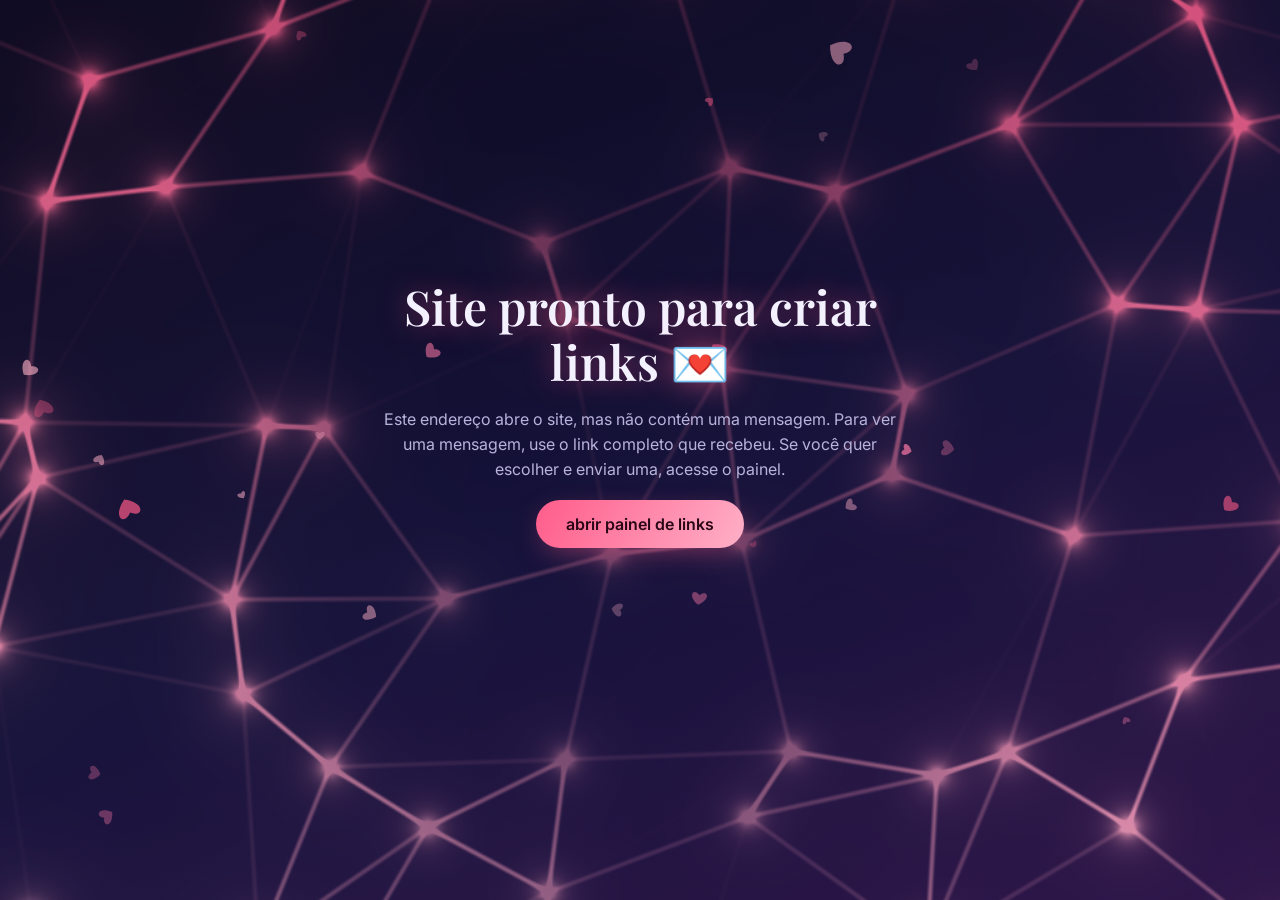
==== commit f1983913: "e" ====
--- a/index.html
+++ b/index.html
@@ -1,73 +1,153 @@
 <!DOCTYPE html>
-<!-- index.html — página que o destinatário abre: index.html?k=CHAVE -->
-<!-- Idioma da página: português do Brasil; data-tema é trocado pelo main.js conforme a mensagem. -->
+<!-- ==========================================================
+     index.html é o "esqueleto" da página que a pessoa abre pelo link.
+     Ele só diz QUAIS peças existem. As cores estão na pasta css,
+     a lógica está na pasta js e os textos estão na pasta data.
+     Tudo que está entre estes sinais é explicação: o navegador ignora.
+     Cada explicação fala da linha logo abaixo.
+     ========================================================== -->
+<!-- Início da página. lang diz que é em português; data-tema é o tema de cores, que o código troca depois. -->
 <html lang="pt-BR" data-tema="noite">
+<!-- Parte invisível: informações sobre a página, que não aparecem na tela. -->
 <head>
-  <!-- Codificação de caracteres (acentos e emojis). -->
+  <!-- Permite acentos e emojis. Sem esta linha, "coração" pode virar letras estranhas. -->
   <meta charset="utf-8">
-  <!-- Layout de celular: largura real da tela e uso da área toda (inclusive notch do iPhone). -->
+  <!-- Faz a página caber certinho na tela do celular, inclusive no iPhone. -->
   <meta name="viewport" content="width=device-width, initial-scale=1, viewport-fit=cover">
-  <!-- Pede aos buscadores para NÃO listar a página (mensagens são privadas). -->
+  <!-- Pede ao Google para não mostrar esta página nas buscas, porque as mensagens são particulares. -->
   <meta name="robots" content="noindex, nofollow">
-  <!-- Cor da barra do navegador no celular (o main.js ajusta ao tema). -->
+  <!-- Cor da barrinha do navegador no celular. O código troca para combinar com o tema. -->
   <meta name="theme-color" content="#0a0a1f">
-  <!-- Título da aba (genérico de propósito, não entrega o conteúdo). -->
+  <!-- Nome que aparece na aba. Pode trocar o texto. Ele é genérico para não contar a surpresa. -->
   <title>Uma mensagem pra você 💌</title>
-  <!-- Fontes do Google (opcionais: se não carregarem, entram fontes do sistema). -->
+  <!-- Avisa o navegador que as letras vêm do Google, para ele já ir preparando a conexão. -->
   <link rel="preconnect" href="https://fonts.googleapis.com">
+  <!-- Mesma coisa, para o lugar onde os arquivos das letras ficam guardados. -->
   <link rel="preconnect" href="https://fonts.gstatic.com" crossorigin>
+  <!-- Baixa os tipos de letra do Google. Se a internet falhar, o site usa as letras do próprio celular. -->
   <link href="https://fonts.googleapis.com/css2?family=Abril+Fatface&family=Bebas+Neue&family=Caveat:wght@500;700&family=Cinzel:wght@500;700&family=Inter:wght@400;600;800&family=Monoton&family=Pacifico&family=Permanent+Marker&family=Playfair+Display:ital,wght@0,600;0,800;1,500&family=Press+Start+2P&family=Rye&family=Space+Mono&family=Special+Elite&family=VT323&display=swap" rel="stylesheet">
-  <!-- Estilos: estrutura primeiro, depois as cores dos temas. -->
+  <!-- Roupa básica do site: botões, textos, tela final e rodapé. -->
   <link rel="stylesheet" href="css/base.css">
+  <!-- Os 10 temas de cores. Para mudar as cores do site, comece por este arquivo. -->
   <link rel="stylesheet" href="css/temas.css">
-  <!-- Estilos próprios das artes, um arquivo por categoria. -->
+  <!-- Visual das 20 animações de paquera. -->
   <link rel="stylesheet" href="css/artes-paquera.css">
+  <!-- Visual das 20 animações de namoro. -->
   <link rel="stylesheet" href="css/artes-namoro.css">
+  <!-- Visual das 20 animações de amigos. -->
   <link rel="stylesheet" href="css/artes-amigos.css">
+  <!-- Visual das 20 animações de datas especiais. -->
   <link rel="stylesheet" href="css/artes-datas.css">
+  <!-- Visual dos capítulos extras e do brilho do dedo. -->
+  <link rel="stylesheet" href="css/capitulos.css">
+  <!-- Visual do filme de frases. -->
+  <link rel="stylesheet" href="css/filme.css">
+  <!-- Polimento moderno: fundo animado, leitor de digital, papel com textura e inclinação 3D. -->
+  <link rel="stylesheet" href="css/acabamento.css">
+<!-- Fim da parte invisível. -->
 </head>
+<!-- Parte visível: tudo que aparece na tela fica aqui dentro. -->
 <body>
-  <!-- Canvas das partículas (corações, pétalas...) atrás de tudo. -->
+  <!-- Quadro de desenho do fundo animado tecnológico, atrás de tudo. -->
+  <canvas id="cenario" aria-hidden="true"></canvas>
+  <!-- Quadro de desenho onde flutuam as partículas (corações, estrelas...). -->
   <canvas id="fundo" aria-hidden="true"></canvas>
-  <!-- Palco: o JS coloca aqui as cenas, uma de cada vez. -->
+  <!-- Palco: lugar vazio onde o código coloca cada tela da animação. -->
   <main id="palco" aria-live="polite"></main>
+  <!-- Quadro de desenho por cima de tudo, onde aparecem as faíscas do toque e o rastro do dedo. -->
+  <canvas id="brilho" aria-hidden="true"></canvas>
 
-  <!-- Rodapé da música: equalizador, legenda e botão de mudo (aparece quando a música é preparada). -->
+  <!-- Rodapé da música. Começa escondido e aparece quando a mensagem abre. -->
   <footer id="rodape" hidden>
+    <!-- Equalizador: as 5 barrinhas que dançam junto com a música. -->
     <div id="eq" aria-hidden="true"><i></i><i></i><i></i><i></i><i></i></div>
-    <p id="legenda" aria-live="off"></p>
+    <!-- Botão de ligar e desligar o som. -->
     <button id="mudo" type="button" aria-label="Silenciar música">🔊</button>
+  <!-- Fim do rodapé. -->
   </footer>
 
-  <!-- Janela da carta longa (abre pelo botão "ler a carta"). -->
+  <!-- Janela da carta longa. Abre quando a pessoa toca em "ler a carta". -->
   <dialog id="carta">
+    <!-- Folha de papel da carta. -->
     <article>
+      <!-- Lugar onde o texto da carta é colocado. -->
       <div id="cartaTexto"></div>
+      <!-- Botão de fechar a carta. Pode trocar a palavra "fechar". -->
       <button id="cartaFechar" class="btn" type="button">fechar</button>
+    <!-- Fim da folha. -->
     </article>
+  <!-- Fim da janela da carta. -->
   </dialog>
 
-  <!-- Aviso rápido (toast). -->
+  <!-- Aviso rápido que aparece embaixo e some sozinho. -->
   <div id="aviso" role="status"></div>
 
-  <!-- Scripts clássicos (sem módulos) na ordem certa: dados, ferramentas, motor, início. -->
+  <!-- Daqui para baixo o navegador carrega o código. A ORDEM IMPORTA: não troque as linhas de lugar. -->
+  <!-- Ajustes gerais, como o número do WhatsApp. -->
   <script src="data/config.js"></script>
+  <!-- As 4 categorias: música e botões de reação. -->
   <script src="data/categorias.js"></script>
+  <!-- Ferramentas para escrever as mensagens. -->
   <script src="data/base.js"></script>
+  <!-- Textos dos 20 links de paquera. -->
   <script src="data/mensagens-paquera.js"></script>
+  <!-- Textos dos 20 links de namoro. -->
   <script src="data/mensagens-namoro.js"></script>
+  <!-- Textos dos 20 links de amigos. -->
   <script src="data/mensagens-amigos.js"></script>
+  <!-- Textos dos 20 links de datas especiais. -->
   <script src="data/mensagens-datas.js"></script>
+  <!-- Frases do filme de frases de paquera. -->
+  <script src="data/frases-paquera.js"></script>
+  <!-- Frases do filme de frases de namoro. -->
+  <script src="data/frases-namoro.js"></script>
+  <!-- Frases do filme de frases de amigos. -->
+  <script src="data/frases-amigos.js"></script>
+  <!-- Frases do filme de frases de datas especiais. -->
+  <script src="data/frases-datas.js"></script>
+  <!-- Qual fundo animado cada link usa. -->
+  <script src="data/cenarios.js"></script>
+  <!-- Textos dos capítulos extras de paquera. -->
+  <script src="data/capitulos-paquera.js"></script>
+  <!-- Textos dos capítulos extras de namoro. -->
+  <script src="data/capitulos-namoro.js"></script>
+  <!-- Textos dos capítulos extras de amigos. -->
+  <script src="data/capitulos-amigos.js"></script>
+  <!-- Textos dos capítulos extras de datas especiais. -->
+  <script src="data/capitulos-datas.js"></script>
+  <!-- Pequenas ajudas usadas em todo o site. -->
   <script src="js/util.js"></script>
+  <!-- Transforma o código do link no número da mensagem. -->
   <script src="js/chave.js"></script>
+  <!-- Desenha as partículas do fundo. -->
   <script src="js/fundo.js"></script>
+  <!-- Desenha os fundos animados tecnológicos. -->
+  <script src="js/cenarios.js"></script>
+  <!-- Desenha as faíscas do toque e o rastro do dedo. -->
+  <script src="js/efeitos.js"></script>
+  <!-- Toca a música. -->
   <script src="js/musica.js"></script>
+  <!-- Peças que as animações usam: toque, arrasto, raspadinha e som. -->
   <script src="js/kit.js"></script>
+  <!-- As 20 animações de paquera. -->
   <script src="js/artes-paquera.js"></script>
+  <!-- As 20 animações de namoro. -->
   <script src="js/artes-namoro.js"></script>
+  <!-- As 20 animações de amigos. -->
   <script src="js/artes-amigos.js"></script>
+  <!-- As 20 animações de datas especiais. -->
   <script src="js/artes-datas.js"></script>
+  <!-- Tela do leitor de digital, que abre cada mensagem. -->
+  <script src="js/abertura.js"></script>
+  <!-- Mostra as frases, uma de cada vez. -->
+  <script src="js/filme.js"></script>
+  <!-- As 8 brincadeiras dos capítulos extras. -->
+  <script src="js/capitulos.js"></script>
+  <!-- Roda a animação, depois os capítulos e por fim a tela final. -->
   <script src="js/cenas.js"></script>
+  <!-- Ponto de partida: lê o link e começa tudo. -->
   <script src="js/main.js"></script>
+<!-- Fim da parte visível. -->
 </body>
+<!-- Fim da página. -->
 </html>
--- a/css/base.css
+++ b/css/base.css
@@ -4,192 +4,832 @@
    e o que muda se você alterar o valor.
    ========================================================== */
 
+/* ==========================================================
+   COMO LER ESTE ARQUIVO (explicado para quem nunca viu código)
+
+   Este arquivo é a "roupa" do site: diz a cor, o tamanho e o jeito de cada peça.
+   Ele NÃO decide o que acontece; quem decide são os arquivos da pasta js.
+
+   Cada PEÇA da tela aparece assim:
+     .nome-da-peca {
+       /* comentário que explica a linha de baixo * /
+       color: #ff0000;
+     }
+
+   Para mudar alguma coisa:
+     1. Aperte Ctrl+F e procure a peça (ex.: carimbo) ou a palavra "Cor".
+     2. Leia o comentário e mude SÓ o valor que fica depois dos dois-pontos.
+     3. Nunca apague o ponto e vírgula (;) nem as chaves { }.
+     4. Salve e olhe no navegador.
+
+   Palavrinhas que aparecem bastante:
+     #ff0000   = código de uma cor. Procure "seletor de cores" no Google para achar outras.
+     rgba(...) = cor com transparência. O último número vai de 0 (invisível) a 1 (cheia).
+     var(--ac) = cor guardada no tema, em css/temas.css. Mude lá para mudar em todo lugar.
+     px        = pontinho da tela.   rem = tamanho normal de letra (2rem = o dobro).
+     %         = pedaço do espaço.   vw e vh = pedaço da largura e da altura da tela.
+     s e ms    = segundos e milésimos de segundo.
+   ========================================================== */
+
 /* Variáveis globais de forma: raio dos cantos e as duas famílias de fonte.
    Alterar --raio de 18px para 30px deixa cartões e botões mais arredondados. */
+/* PEÇA: os valores do site inteiro. */
 :root {
+  /* Quanto os cantos ficam redondos no site inteiro. Número maior = mais redondo. */
   --raio: 18px;
+  /* Letra usada nos títulos. O site tenta a 1ª da lista; se não tiver, usa a seguinte. */
   --fonte-titulo: 'Playfair Display', Georgia, 'Times New Roman', serif;
+  /* Letra usada nos textos normais. O site tenta a 1ª da lista; se não tiver, usa a seguinte. */
   --fonte: 'Inter', system-ui, -apple-system, 'Segoe UI', Roboto, sans-serif;
+  /* Letra de computador. O site tenta a 1ª da lista; se não tiver, usa a seguinte. */
   --fonte-mono: 'Space Mono', ui-monospace, 'SF Mono', Menlo, Consolas, monospace;
+  /* Letra que parece escrita à mão. O site tenta a 1ª da lista; se não tiver, usa a seguinte. */
   --fonte-mao: 'Caveat', 'Segoe Print', 'Bradley Hand', cursive;
 }
 
 /* Reset: tira margens/espaços padrão do navegador e faz padding contar dentro da largura.
    O highlight azul ao tocar no celular é removido para não "piscar" feio. */
-* { box-sizing: border-box; margin: 0; padding: 0; -webkit-tap-highlight-color: transparent; }
+/* PEÇA: todas as peças. */
+* {
+  /* Conta a borda dentro do tamanho da peça. */
+  box-sizing: border-box;
+  /* Espaço de fora (todas as peças): zero em todos os lados. */
+  margin: 0;
+  /* Espaço de dentro, entre a borda e o conteúdo, (todas as peças): zero em todos os lados. */
+  padding: 0;
+  /* Tira o piscar azul quando o dedo toca. */
+  -webkit-tap-highlight-color: transparent;
+}
 
 /* html e body ocupam a tela toda; sem isso o fundo não cobre a altura inteira. */
-html, body { height: 100%; }
+/* PEÇA: a página e a página inteira. */
+html, body {
+  /* Altura (página e a página inteira): 100% do espaço. Número maior = mais alto. */
+  height: 100%;
+}
 
 /* Corpo da página: fonte, cor do texto, fundo em gradiente (3 cores do tema),
    sem rolagem (cada cena rola sozinha se precisar) e sem seleção de texto por toque. */
+/* PEÇA: a página inteira. */
 body {
+  /* Tipo de letra (página inteira): letra normal (Inter). */
   font-family: var(--fonte);
+  /* Cor das letras (página inteira): a cor do texto do tema. Troque o código para mudar a cor. */
   color: var(--tx);
+  /* Fundo em degradê (página inteira), nas cores: a 1ª cor de fundo do tema, a 2ª cor de fundo do tema e a 3ª cor de fundo do tema. Troque os códigos para mudar as cores. */
   background: linear-gradient(160deg, var(--bg-a), var(--bg-b) 55%, var(--bg-c)) fixed;
+  /* Corta o que passar para fora (página inteira). */
   overflow: hidden;
+  /* Diz ao celular como tratar o dedo aqui. */
   touch-action: manipulation;
+  /* Não deixa selecionar o texto com o dedo. */
   -webkit-user-select: none;
+  /* Tira o menu que aparece ao segurar o dedo. */
   -webkit-touch-callout: none;
+  /* Não deixa selecionar o texto com o dedo. */
   user-select: none;
+  /* Faz a mudança acontecer devagar, sem pular: o fundo em 0,6 segundos. Número maior = mais lento. */
   transition: background .6s ease;
 }
 
 /* Canvas das partículas (corações, pétalas...): cobre a tela, fica ATRÁS do texto
    e não captura toques (pointer-events: none). */
-#fundo { position: fixed; inset: 0; width: 100%; height: 100%; z-index: 0; pointer-events: none; }
+/* PEÇA: o canvas de partículas. */
+#fundo {
+  /* Fica grudada na tela, mesmo se a página rolar. */
+  position: fixed;
+  /* Distância das bordas: zero, então cobre tudo. */
+  inset: 0;
+  /* Largura (canvas de partículas): 100% do espaço. Número maior = mais largo. */
+  width: 100%;
+  /* Altura (canvas de partículas): 100% do espaço. Número maior = mais alto. */
+  height: 100%;
+  /* Camada: número maior fica por cima das outras peças. */
+  z-index: 0;
+  /* Não recebe toques: o dedo passa direto para o que está atrás. */
+  pointer-events: none;
+}
 
 /* Palco: camada onde as cenas aparecem. Fica acima do canvas (z-index 1). */
-#palco { position: fixed; inset: 0; z-index: 1; }
+/* PEÇA: o palco das telas. */
+#palco {
+  /* Fica grudada na tela, mesmo se a página rolar. */
+  position: fixed;
+  /* Distância das bordas: zero, então cobre tudo. */
+  inset: 0;
+  /* Camada: número maior fica por cima das outras peças. */
+  z-index: 1;
+}
 
 /* Cena: uma "tela" inteira. flex + overflow-y permitem rolar em telas pequenas.
    O padding de baixo reserva espaço para o rodapé da música (96px + área segura do iPhone). */
+/* PEÇA: a tela. */
 .cena {
-  position: absolute; inset: 0; display: flex; overflow-y: auto; overflow-x: hidden;
+  /* Fica solta, no lugar exato que as distâncias abaixo mandarem. */
+  position: absolute;
+  /* Distância das bordas: zero, então cobre tudo. */
+  inset: 0;
+  /* Arruma as peças de dentro em fila. */
+  display: flex;
+  /* Deixa rolar para cima e para baixo se não couber. */
+  overflow-y: auto;
+  /* Corta o que passar para o lado. */
+  overflow-x: hidden;
+  /* Espaço de dentro, entre a borda e o conteúdo, (tela): calculado para não ficar atrás do rodapé. */
   padding: 22px 22px calc(96px + env(safe-area-inset-bottom));
+  /* Liga a animação "cena-entra": dura 0,7 segundos. Número menor = mais rápida. */
   animation: cena-entra .7s ease both;
 }
 
 /* Cena saindo: some em .5s e não recebe toques enquanto some. */
-.cena.saindo { animation: cena-sai .5s ease both; pointer-events: none; }
+/* PEÇA: a tela com "saindo" ligado. */
+.cena.saindo {
+  /* Liga a animação "cena-sai": dura 0,5 segundos. Número menor = mais rápida. */
+  animation: cena-sai .5s ease both;
+  /* Não recebe toques: o dedo passa direto para o que está atrás. */
+  pointer-events: none;
+}
 
 /* Caixa: coluna centralizada com largura máxima de leitura confortável (520px).
    margin:auto centraliza mesmo quando a cena rola (flex + overflow). gap = espaço entre itens. */
+/* PEÇA: a caixa central. */
 .caixa {
-  width: 100%; max-width: 520px; margin: auto;
-  display: flex; flex-direction: column; align-items: center; text-align: center; gap: 18px;
+  /* Largura (caixa central): 100% do espaço. Número maior = mais largo. */
+  width: 100%;
+  /* Largura máxima (caixa central): 520 pontinhos. Número maior = mais largo. */
+  max-width: 520px;
+  /* Espaço de fora (caixa central): centraliza a peça sozinho. */
+  margin: auto;
+  /* Arruma as peças de dentro em fila. */
+  display: flex;
+  /* A fila fica em pé: uma peça embaixo da outra. */
+  flex-direction: column;
+  /* Centraliza as peças de dentro. */
+  align-items: center;
+  /* Texto no meio. */
+  text-align: center;
+  /* Espaço entre as peças de dentro: 18 pontinhos. Número maior = mais separadas. */
+  gap: 18px;
 }
 
 /* Animações de entrada e saída das cenas (opacidade + leve deslocamento). */
-@keyframes cena-entra { from { opacity: 0; transform: translateY(14px); } to { opacity: 1; transform: none; } }
-@keyframes cena-sai { to { opacity: 0; transform: translateY(-10px) scale(.98); } }
+/* ANIMAÇÃO "cena-entra": a tela entra aparecendo devagar e subindo um pouquinho. Animação é um filminho: diz como a peça começa e como termina. */
+@keyframes cena-entra {
+  /* Como a animação começa: */
+  from {
+    /* Transparência: 0 = invisível, 1 = aparece inteiro. Aqui: 0. */
+    opacity: 0;
+    /* Movimento: desce 14 pontinhos. */
+    transform: translateY(14px);
+  }
+  /* Como a animação termina: */
+  to {
+    /* Transparência: 0 = invisível, 1 = aparece inteiro. Aqui: 1. */
+    opacity: 1;
+    /* Movimento: nenhum movimento: a peça fica no lugar normal. */
+    transform: none;
+  }
+}
+
+/* ANIMAÇÃO "cena-sai": a tela sai sumindo e encolhendo. Animação é um filminho: diz como a peça começa e como termina. */
+@keyframes cena-sai {
+  /* Como a animação termina: */
+  to {
+    /* Transparência: 0 = invisível, 1 = aparece inteiro. Aqui: 0. */
+    opacity: 0;
+    /* Movimento: sobe 10 pontinhos e encolhe para 98% do tamanho. */
+    transform: translateY(-10px) scale(.98);
+  }
+}
 
 /* Rótulo pequeno em caixa alta (ex.: "três coisas sobre você"): cor suave, espaçamento largo. */
-.rotulo { font-size: .72rem; letter-spacing: .28em; text-transform: uppercase; color: var(--mut); }
+/* PEÇA: rotulo. */
+.rotulo {
+  /* Tamanho da letra (rotulo): 0,72 vezes o tamanho normal da letra. Número maior = letra maior. */
+  font-size: .72rem;
+  /* Espaço entre as letras. Número maior = letras mais separadas. */
+  letter-spacing: .28em;
+  /* Escreve tudo em LETRA MAIÚSCULA. */
+  text-transform: uppercase;
+  /* Cor das letras (rotulo): a cor de texto suave do tema. Troque o código para mudar a cor. */
+  color: var(--mut);
+}
 
 /* Título grande: fonte serifada; clamp() faz o tamanho variar entre 1.9rem e 3rem conforme a tela. */
+/* PEÇA: o título. */
 .titulo {
-  font-family: var(--fonte-titulo); font-weight: 600; line-height: 1.15;
+  /* Tipo de letra (título): letra de título (Playfair). */
+  font-family: var(--fonte-titulo);
+  /* Grossura da letra: 600. Número maior = letra mais grossa. */
+  font-weight: 600;
+  /* Espaço entre as linhas do texto: 1,15. Número maior = linhas mais separadas. */
+  line-height: 1.15;
+  /* Tamanho da letra (título): cresce com a tela, de 1,9 vezes o tamanho normal da letra até 3 vezes o tamanho normal da letra. Número maior = letra maior. */
   font-size: clamp(1.9rem, 7vw, 3rem);
-  color: var(--tx); text-shadow: 0 0 28px var(--sombra);
+  /* Cor das letras (título): a cor do texto do tema. Troque o código para mudar a cor. */
+  color: var(--tx);
+  /* Brilho em volta das letras (título), na cor: a cor de brilho do tema. Os números dizem o tamanho; o código diz a cor. */
+  text-shadow: 0 0 28px var(--sombra);
 }
 
 /* Título: cada palavra recebe um degradê próprio. (Degradê no pai não funciona com as palavras
    animadas, que são "inline-block" — por isso a regra fica na palavra.) Se o navegador não
    suportar background-clip, a cor sólida do .titulo acima continua valendo. */
 @supports ((-webkit-background-clip: text) or (background-clip: text)) {
-  .titulo .w { background: linear-gradient(120deg, var(--tx) 30%, var(--ac2)); -webkit-background-clip: text; background-clip: text; -webkit-text-fill-color: transparent; text-shadow: none; }
+  /* PEÇA: cada palavra que aparece dentro de: o título. */
+  .titulo .w {
+    /* Fundo em degradê (cada palavra que aparece), nas cores: a cor do texto do tema e a 2ª cor de destaque do tema. Troque os códigos para mudar as cores. */
+    background: linear-gradient(120deg, var(--tx) 30%, var(--ac2));
+    /* Usa o fundo só dentro das letras. */
+    -webkit-background-clip: text;
+    /* Usa o fundo só dentro das letras. */
+    background-clip: text;
+    /* Deixa as letras transparentes para o degradê aparecer. */
+    -webkit-text-fill-color: transparent;
+    /* Tira a sombra (cada palavra que aparece). */
+    text-shadow: none;
+  }
 }
 
 /* Texto principal das frases: tamanho fluido e boa altura de linha para leitura lenta. */
-.texto { font-size: clamp(1.25rem, 4.6vw, 1.75rem); line-height: 1.5; font-family: var(--fonte-titulo); font-style: italic; }
+/* PEÇA: o texto principal. */
+.texto {
+  /* Tamanho da letra (texto principal): cresce com a tela, de 1,25 vezes o tamanho normal da letra até 1,75 vezes o tamanho normal da letra. Número maior = letra maior. */
+  font-size: clamp(1.25rem, 4.6vw, 1.75rem);
+  /* Espaço entre as linhas do texto: 1,5. Número maior = linhas mais separadas. */
+  line-height: 1.5;
+  /* Tipo de letra (texto principal): letra de título (Playfair). */
+  font-family: var(--fonte-titulo);
+  /* Letra inclinada. */
+  font-style: italic;
+}
 
 /* Texto menor (subtítulos e explicações). */
-.sub { font-size: 1rem; line-height: 1.55; color: var(--mut); }
+/* PEÇA: o texto menor. */
+.sub {
+  /* Tamanho da letra (texto menor): 1 vezes o tamanho normal da letra. Número maior = letra maior. */
+  font-size: 1rem;
+  /* Espaço entre as linhas do texto: 1,55. Número maior = linhas mais separadas. */
+  line-height: 1.55;
+  /* Cor das letras (texto menor): a cor de texto suave do tema. Troque o código para mudar a cor. */
+  color: var(--mut);
+}
 
 /* Dica piscando suavemente ("toque para abrir"). */
-.dica { font-size: .85rem; letter-spacing: .12em; color: var(--mut); animation: pisca 2.2s ease-in-out infinite; }
-@keyframes pisca { 50% { opacity: .35; } }
+/* PEÇA: a dica piscando. */
+.dica {
+  /* Tamanho da letra (dica piscando): 0,85 vezes o tamanho normal da letra. Número maior = letra maior. */
+  font-size: .85rem;
+  /* Espaço entre as letras. Número maior = letras mais separadas. */
+  letter-spacing: .12em;
+  /* Cor das letras (dica piscando): a cor de texto suave do tema. Troque o código para mudar a cor. */
+  color: var(--mut);
+  /* Liga a animação "pisca": dura 2,2 segundos, repetindo para sempre. Número menor = mais rápida. */
+  animation: pisca 2.2s ease-in-out infinite;
+}
+
+/* ANIMAÇÃO "pisca": a peça pisca, ficando mais fraca e voltando. Animação é um filminho: diz como a peça começa e como termina. */
+@keyframes pisca {
+  /* Como está quando já passou 50% do tempo da animação: */
+  50% {
+    /* Transparência: 0 = invisível, 1 = aparece inteiro. Aqui: 0,35. */
+    opacity: .35;
+  }
+}
 
 /* Palavra revelada aos poucos: começa invisível, borrada e um pouco abaixo; o atraso vem do JS (inline). */
-.w { display: inline-block; opacity: 0; transform: translateY(8px); filter: blur(6px); animation: palavra .7s ease forwards; }
-@keyframes palavra { to { opacity: 1; transform: none; filter: blur(0); } }
+/* PEÇA: cada palavra que aparece. */
+.w {
+  /* Fica na mesma linha do texto, mas pode ter tamanho próprio. */
+  display: inline-block;
+  /* Transparência: 0 = invisível, 1 = aparece inteiro. Aqui: 0. */
+  opacity: 0;
+  /* Movimento (cada palavra que aparece): desce 8 pontinhos. */
+  transform: translateY(8px);
+  /* Efeito visual (cada palavra que aparece): borrão. */
+  filter: blur(6px);
+  /* Liga a animação "palavra": dura 0,7 segundos. Número menor = mais rápida. */
+  animation: palavra .7s ease forwards;
+}
+
+/* ANIMAÇÃO "palavra": cada palavra aparece, saindo do borrado. Animação é um filminho: diz como a peça começa e como termina. */
+@keyframes palavra {
+  /* Como a animação termina: */
+  to {
+    /* Transparência: 0 = invisível, 1 = aparece inteiro. Aqui: 1. */
+    opacity: 1;
+    /* Movimento: nenhum movimento: a peça fica no lugar normal. */
+    transform: none;
+    /* Efeito visual: borrão. */
+    filter: blur(0);
+  }
+}
 
 /* Quando a pessoa toca para pular: todas as palavras aparecem na hora. */
-.pronto .w { animation-delay: 0s !important; animation-duration: .01s !important; }
+/* PEÇA: cada palavra que aparece dentro de: quando a pessoa pula o texto. */
+.pronto .w {
+  /* Espera este tempo antes de começar a animação. */
+  animation-delay: 0s !important;
+  /* Quanto tempo dura a animação. Número menor = mais rápida. */
+  animation-duration: .01s !important;
+}
 
 /* Destaque (*assim* no texto): cor de acento e brilho. */
-.dest { color: var(--ac); font-style: normal; font-weight: 700; text-shadow: 0 0 18px var(--sombra); }
+/* PEÇA: as palavras em destaque. */
+.dest {
+  /* Cor das letras (palavras em destaque): a cor de destaque do tema. Troque o código para mudar a cor. */
+  color: var(--ac);
+  /* Letra em pé, sem inclinar. */
+  font-style: normal;
+  /* Grossura da letra: 700. Número maior = letra mais grossa. */
+  font-weight: 700;
+  /* Brilho em volta das letras (palavras em destaque), na cor: a cor de brilho do tema. Os números dizem o tamanho; o código diz a cor. */
+  text-shadow: 0 0 18px var(--sombra);
+}
 
 /* Botão principal em forma de pílula. hover levanta, focus-visible mostra contorno (teclado), active afunda. */
+/* PEÇA: o botão. */
 .btn {
-  appearance: none; border: 0; cursor: pointer; font: 600 1rem var(--fonte);
-  padding: 14px 30px; border-radius: 999px; color: var(--btn-tx);
+  /* Tira o visual padrão do navegador, para usar o nosso. */
+  appearance: none;
+  /* Tira o contorno (botão). */
+  border: 0;
+  /* Mostra a mãozinha no computador. */
+  cursor: pointer;
+  /* Letra (botão): letra normal (Inter), tamanho 1, grossura 600. Número maior = letra maior. */
+  font: 600 1rem var(--fonte);
+  /* Espaço de dentro, entre a borda e o conteúdo, (botão): 14 pontinhos em cima e embaixo, 30 pontinhos nos lados. */
+  padding: 14px 30px;
+  /* Arredonda os cantos (botão). Número maior = mais redondo; 50% vira círculo. */
+  border-radius: 999px;
+  /* Cor das letras (botão): a cor do texto dos botões do tema. Troque o código para mudar a cor. */
+  color: var(--btn-tx);
+  /* Fundo em degradê (botão), nas cores: a cor de destaque do tema e a 2ª cor de destaque do tema. Troque os códigos para mudar as cores. */
   background: linear-gradient(120deg, var(--ac), var(--ac2));
-  box-shadow: 0 8px 28px -8px var(--sombra); transition: transform .2s ease, box-shadow .2s ease, opacity .3s;
-}
-.btn:hover { transform: translateY(-2px); box-shadow: 0 12px 32px -8px var(--sombra); }
-.btn:focus-visible { outline: 3px solid var(--tx); outline-offset: 3px; }
-.btn:active { transform: scale(.97); }
-.btn:disabled { opacity: .5; cursor: default; }
+  /* Sombra ou brilho em volta (botão), na cor: a cor de brilho do tema. Os números dizem o tamanho; o código diz a cor. */
+  box-shadow: 0 8px 28px -8px var(--sombra);
+  /* Faz a mudança acontecer devagar, sem pular: o movimento em 0,2 segundos, a sombra em 0,2 segundos e a transparência em 0,3 segundos. Número maior = mais lento. */
+  transition: transform .2s ease, box-shadow .2s ease, opacity .3s;
+}
+
+/* PEÇA: o botão quando o mouse passa em cima. */
+.btn:hover {
+  /* Movimento (botão): sobe 2 pontinhos. */
+  transform: translateY(-2px);
+  /* Sombra ou brilho em volta (botão), na cor: a cor de brilho do tema. Os números dizem o tamanho; o código diz a cor. */
+  box-shadow: 0 12px 32px -8px var(--sombra);
+}
+
+/* PEÇA: o botão quando escolhido pelo teclado. */
+.btn:focus-visible {
+  /* Contorno de destaque em volta (botão), cor a cor do texto do tema. */
+  outline: 3px solid var(--tx);
+  /* Distância entre a peça e esse contorno. */
+  outline-offset: 3px;
+}
+
+/* PEÇA: o botão enquanto o dedo aperta. */
+.btn:active {
+  /* Movimento (botão enquanto o dedo aperta): encolhe para 97% do tamanho. */
+  transform: scale(.97);
+}
+
+/* PEÇA: o botão. */
+.btn:disabled {
+  /* Transparência: 0 = invisível, 1 = aparece inteiro. Aqui: 0,5. */
+  opacity: .5;
+  /* Mostra a setinha normal. */
+  cursor: default;
+}
 
 /* Botão secundário: só contorno, para ações menos importantes (ver de novo). */
-.btn.leve { background: transparent; color: var(--tx); border: 1px solid var(--borda); box-shadow: none; }
+/* PEÇA: o botão com "leve" ligado. */
+.btn.leve {
+  /* Sem fundo (botão): dá para ver o que está atrás. */
+  background: transparent;
+  /* Cor das letras (botão): a cor do texto do tema. Troque o código para mudar a cor. */
+  color: var(--tx);
+  /* Contorno (botão): lisa, 1 pontinhos de grossura, cor a cor de borda do tema. */
+  border: 1px solid var(--borda);
+  /* Tira a sombra (botão). */
+  box-shadow: none;
+}
 
 /* Elemento que entra com fade quando aparece na tela. */
-.entra { animation: cena-entra .6s ease both; }
+/* PEÇA: a peça que entra com fade. */
+.entra {
+  /* Liga a animação "cena-entra": dura 0,6 segundos. Número menor = mais rápida. */
+  animation: cena-entra .6s ease both;
+}
 
 /* Cartão "vidro": fundo translúcido + borda fina + desfoque do que está atrás. */
+/* PEÇA: o cartão de vidro. */
 .vidro {
-  background: var(--vidro); border: 1px solid var(--borda); border-radius: var(--raio);
-  backdrop-filter: blur(10px); -webkit-backdrop-filter: blur(10px);
+  /* Cor de fundo (cartão de vidro): o vidro translúcido do tema. Troque o código para mudar a cor. */
+  background: var(--vidro);
+  /* Contorno (cartão de vidro): lisa, 1 pontinhos de grossura, cor a cor de borda do tema. */
+  border: 1px solid var(--borda);
+  /* Arredonda os cantos (cartão de vidro). Número maior = mais redondo; 50% vira círculo. */
+  border-radius: var(--raio);
+  /* Borra o que está atrás, como um vidro fosco. */
+  backdrop-filter: blur(10px);
+  /* Borra o que está atrás, como um vidro fosco. */
+  -webkit-backdrop-filter: blur(10px);
 }
 
 /* ---------- Peças comuns das artes ---------- */
 
 /* Tela sem margens: a arte ocupa a tela toda (mapas, paredes, canvas). */
-.cena.cheia { padding: 0; overflow: hidden; }
-.cena.cheia > .caixa { max-width: none; height: 100%; margin: 0; gap: 0; position: relative; }
+/* PEÇA: a tela com "cheia" ligado. */
+.cena.cheia {
+  /* Espaço de dentro, entre a borda e o conteúdo, (tela): zero em todos os lados. */
+  padding: 0;
+  /* Corta o que passar para fora (tela). */
+  overflow: hidden;
+}
+
+/* PEÇA: a caixa central quando a tela estiver com "cheia" ligado. */
+.cena.cheia > .caixa {
+  /* Largura máxima (caixa central): nenhum. Número maior = mais largo. */
+  max-width: none;
+  /* Altura (caixa central): 100% do espaço. Número maior = mais alto. */
+  height: 100%;
+  /* Espaço de fora (caixa central): zero em todos os lados. */
+  margin: 0;
+  /* Espaço entre as peças de dentro: zero. Número maior = mais separadas. */
+  gap: 0;
+  /* Fica no lugar normal e serve de guia para as peças de dentro. */
+  position: relative;
+}
 
 /* Canvas das artes: preenche a área de quem o contém. */
-.pintura { position: absolute; inset: 0; width: 100%; height: 100%; display: block; }
+/* PEÇA: o canvas (a tela de desenho). */
+.pintura {
+  /* Fica solta, no lugar exato que as distâncias abaixo mandarem. */
+  position: absolute;
+  /* Distância das bordas: zero, então cobre tudo. */
+  inset: 0;
+  /* Largura (canvas): 100% do espaço. Número maior = mais largo. */
+  width: 100%;
+  /* Altura (canvas): 100% do espaço. Número maior = mais alto. */
+  height: 100%;
+  /* Ocupa uma linha inteira só para si. */
+  display: block;
+}
 
 /* Tudo que espera um gesto mostra a mãozinha no computador. */
-[data-acao] { cursor: pointer; }
+/* PEÇA: a peça que espera um gesto. */
+[data-acao] {
+  /* Mostra a mãozinha no computador. */
+  cursor: pointer;
+}
 
 /* ---------- Final: revelação ---------- */
 
 /* Linha de reações (chips) que abrem o WhatsApp. */
-.chips { display: flex; flex-wrap: wrap; justify-content: center; gap: 10px; }
-.chip { appearance: none; cursor: pointer; font: 600 .92rem var(--fonte); color: var(--tx); padding: 10px 16px; border-radius: 999px; background: var(--vidro); border: 1px solid var(--borda); transition: transform .2s, border-color .2s, background .2s; }
-.chip:hover { transform: translateY(-2px); border-color: var(--ac); }
-.chip:focus-visible { outline: 3px solid var(--ac); outline-offset: 2px; }
-.chip.sel { background: var(--ac); color: var(--btn-tx); border-color: var(--ac); }
+/* PEÇA: a fileira de reações. */
+.chips {
+  /* Arruma as peças de dentro em fila. */
+  display: flex;
+  /* Quando não couber, a fila quebra em outra linha. */
+  flex-wrap: wrap;
+  /* Junta as peças no meio. */
+  justify-content: center;
+  /* Espaço entre as peças de dentro: 10 pontinhos. Número maior = mais separadas. */
+  gap: 10px;
+}
+
+/* PEÇA: o botão de reação. */
+.chip {
+  /* Tira o visual padrão do navegador, para usar o nosso. */
+  appearance: none;
+  /* Mostra a mãozinha no computador. */
+  cursor: pointer;
+  /* Letra (botão de reação): letra normal (Inter), tamanho 0,92, grossura 600. Número maior = letra maior. */
+  font: 600 .92rem var(--fonte);
+  /* Cor das letras (botão de reação): a cor do texto do tema. Troque o código para mudar a cor. */
+  color: var(--tx);
+  /* Espaço de dentro, entre a borda e o conteúdo, (botão de reação): 10 pontinhos em cima e embaixo, 16 pontinhos nos lados. */
+  padding: 10px 16px;
+  /* Arredonda os cantos (botão de reação). Número maior = mais redondo; 50% vira círculo. */
+  border-radius: 999px;
+  /* Cor de fundo (botão de reação): o vidro translúcido do tema. Troque o código para mudar a cor. */
+  background: var(--vidro);
+  /* Contorno (botão de reação): lisa, 1 pontinhos de grossura, cor a cor de borda do tema. */
+  border: 1px solid var(--borda);
+  /* Faz a mudança acontecer devagar, sem pular: o movimento em 0,2 segundos, a borda em 0,2 segundos e o fundo em 0,2 segundos. Número maior = mais lento. */
+  transition: transform .2s, border-color .2s, background .2s;
+}
+
+/* PEÇA: o botão de reação quando o mouse passa em cima. */
+.chip:hover {
+  /* Movimento (botão de reação): sobe 2 pontinhos. */
+  transform: translateY(-2px);
+  /* Cor da borda (botão de reação): a cor de destaque do tema. Troque o código para mudar a cor. */
+  border-color: var(--ac);
+}
+
+/* PEÇA: o botão de reação quando escolhido pelo teclado. */
+.chip:focus-visible {
+  /* Contorno de destaque em volta (botão de reação), cor a cor de destaque do tema. */
+  outline: 3px solid var(--ac);
+  /* Distância entre a peça e esse contorno. */
+  outline-offset: 2px;
+}
+
+/* PEÇA: o botão de reação com "sel" ligado. */
+.chip.sel {
+  /* Cor de fundo (botão de reação): a cor de destaque do tema. Troque o código para mudar a cor. */
+  background: var(--ac);
+  /* Cor das letras (botão de reação): a cor do texto dos botões do tema. Troque o código para mudar a cor. */
+  color: var(--btn-tx);
+  /* Cor da borda (botão de reação): a cor de destaque do tema. Troque o código para mudar a cor. */
+  border-color: var(--ac);
+}
 
 /* Fileira de botões finais (ler carta / ver de novo). */
-.acoes { display: flex; gap: 10px; flex-wrap: wrap; justify-content: center; }
+/* PEÇA: a fileira de botões finais. */
+.acoes {
+  /* Arruma as peças de dentro em fila. */
+  display: flex;
+  /* Espaço entre as peças de dentro: 10 pontinhos. Número maior = mais separadas. */
+  gap: 10px;
+  /* Quando não couber, a fila quebra em outra linha. */
+  flex-wrap: wrap;
+  /* Junta as peças no meio. */
+  justify-content: center;
+}
 
 /* ---------- Rodapé da música ---------- */
 
-/* Faixa fixa embaixo: equalizador | legenda | botão mudo. Respeita a área segura do iPhone. */
+/* Faixa fixa embaixo: equalizador à esquerda e botão de mudo à direita. Respeita a área segura do iPhone. */
+/* PEÇA: o rodapé da música. */
 #rodape {
-  position: fixed; left: 0; right: 0; bottom: 0; z-index: 5; display: flex; align-items: center; gap: 12px;
+  /* Empurra o equalizador para a esquerda e o botão de mudo para a direita. */
+  justify-content: space-between;
+  /* Fica grudada na tela, mesmo se a página rolar. */
+  position: fixed;
+  /* Distância da esquerda: zero. */
+  left: 0;
+  /* Distância da direita: zero. */
+  right: 0;
+  /* Distância de baixo: zero. */
+  bottom: 0;
+  /* Camada: número maior fica por cima das outras peças. */
+  z-index: 5;
+  /* Arruma as peças de dentro em fila. */
+  display: flex;
+  /* Centraliza as peças de dentro. */
+  align-items: center;
+  /* Espaço entre as peças de dentro: 12 pontinhos. Número maior = mais separadas. */
+  gap: 12px;
+  /* Espaço de dentro, entre a borda e o conteúdo, (rodapé da música): calculado para não ficar atrás do rodapé. */
   padding: 12px 16px calc(12px + env(safe-area-inset-bottom));
+  /* Fundo em degradê (rodapé da música), nas cores: a 1ª cor de fundo do tema e transparente. Troque os códigos para mudar as cores. */
   background: linear-gradient(0deg, var(--bg-a) 20%, transparent);
 }
-#rodape[hidden] { display: none; }
+
+/* PEÇA: o rodapé da música quando está escondido. */
+#rodape[hidden] {
+  /* Esconde esta peça da tela. */
+  display: none;
+}
 
 /* Equalizador: 5 barras que sobem e descem em tempos diferentes. */
-#eq { display: flex; align-items: flex-end; gap: 3px; height: 22px; flex: none; }
-#eq i { width: 4px; height: 100%; background: var(--ac); border-radius: 2px; transform-origin: bottom; animation: eq 1s ease-in-out infinite; }
-#eq i:nth-child(2) { animation-duration: .7s; animation-delay: -.2s; }
-#eq i:nth-child(3) { animation-duration: 1.2s; animation-delay: -.5s; }
-#eq i:nth-child(4) { animation-duration: .85s; animation-delay: -.1s; }
-#eq i:nth-child(5) { animation-duration: 1.05s; animation-delay: -.7s; }
-@keyframes eq { 0%, 100% { transform: scaleY(.2); } 50% { transform: scaleY(1); } }
-#rodape.mudo #eq i, #rodape.parado #eq i { animation-play-state: paused; transform: scaleY(.2); }
-
-/* Legenda: ocupa o espaço do meio, uma linha só, troca com fade. */
-#legenda { flex: 1; text-align: center; font-size: .95rem; font-style: italic; color: var(--tx); min-height: 1.4em; transition: opacity .6s ease; text-shadow: 0 1px 10px rgba(0, 0, 0, .35); }
-#legenda.troca { opacity: 0; }
+/* PEÇA: o equalizador. */
+#eq {
+  /* Arruma as peças de dentro em fila. */
+  display: flex;
+  /* Encosta as peças no fim. */
+  align-items: flex-end;
+  /* Espaço entre as peças de dentro: 3 pontinhos. Número maior = mais separadas. */
+  gap: 3px;
+  /* Altura (equalizador): 22 pontinhos. Número maior = mais alto. */
+  height: 22px;
+  /* Mantém o tamanho, sem encolher nem esticar. */
+  flex: none;
+}
+
+/* PEÇA: a peça dentro de: o equalizador. */
+#eq i {
+  /* Largura (peça): 4 pontinhos. Número maior = mais largo. */
+  width: 4px;
+  /* Altura (peça): 100% do espaço. Número maior = mais alto. */
+  height: 100%;
+  /* Cor de fundo (peça): a cor de destaque do tema. Troque o código para mudar a cor. */
+  background: var(--ac);
+  /* Arredonda os cantos (peça). Número maior = mais redondo; 50% vira círculo. */
+  border-radius: 2px;
+  /* Ponto em que a peça fica presa para girar ou crescer. */
+  transform-origin: bottom;
+  /* Liga a animação "eq": dura 1 segundos, repetindo para sempre. Número menor = mais rápida. */
+  animation: eq 1s ease-in-out infinite;
+}
+
+/* PEÇA: a peça (o 2º) dentro de: o equalizador. */
+#eq i:nth-child(2) {
+  /* Quanto tempo dura a animação. Número menor = mais rápida. */
+  animation-duration: .7s;
+  /* Espera este tempo antes de começar a animação. */
+  animation-delay: -.2s;
+}
+
+/* PEÇA: a peça (o 3º) dentro de: o equalizador. */
+#eq i:nth-child(3) {
+  /* Quanto tempo dura a animação. Número menor = mais rápida. */
+  animation-duration: 1.2s;
+  /* Espera este tempo antes de começar a animação. */
+  animation-delay: -.5s;
+}
+
+/* PEÇA: a peça (o 4º) dentro de: o equalizador. */
+#eq i:nth-child(4) {
+  /* Quanto tempo dura a animação. Número menor = mais rápida. */
+  animation-duration: .85s;
+  /* Espera este tempo antes de começar a animação. */
+  animation-delay: -.1s;
+}
+
+/* PEÇA: a peça (o 5º) dentro de: o equalizador. */
+#eq i:nth-child(5) {
+  /* Quanto tempo dura a animação. Número menor = mais rápida. */
+  animation-duration: 1.05s;
+  /* Espera este tempo antes de começar a animação. */
+  animation-delay: -.7s;
+}
+
+/* ANIMAÇÃO "eq": as barrinhas do equalizador sobem e descem. Animação é um filminho: diz como a peça começa e como termina. */
+@keyframes eq {
+  /* Como está quando já passou 0% e  100% do tempo da animação: */
+  0%, 100% {
+    /* Movimento: encolhe para 20% da altura. */
+    transform: scaleY(.2);
+  }
+  /* Como está quando já passou 50% do tempo da animação: */
+  50% {
+    /* Movimento: fica do tamanho normal. */
+    transform: scaleY(1);
+  }
+}
+
+/* PEÇA: a peça dentro de: o equalizador e a peça dentro de: o equalizador. */
+#rodape.mudo #eq i, #rodape.parado #eq i {
+  /* Pausa a animação. */
+  animation-play-state: paused;
+  /* Movimento (peça): encolhe para 20% da altura. */
+  transform: scaleY(.2);
+}
 
 /* Botão de mudo: redondo, discreto. */
-#mudo { appearance: none; flex: none; width: 40px; height: 40px; border-radius: 50%; cursor: pointer; font-size: 1.05rem; color: var(--tx); background: var(--vidro); border: 1px solid var(--borda); }
-#mudo:focus-visible { outline: 3px solid var(--ac); outline-offset: 2px; }
-#mudo[hidden] { display: none; }
+/* PEÇA: o botão de mudo. */
+#mudo {
+  /* Tira o visual padrão do navegador, para usar o nosso. */
+  appearance: none;
+  /* Mantém o tamanho, sem encolher nem esticar. */
+  flex: none;
+  /* Largura (botão de mudo): 40 pontinhos. Número maior = mais largo. */
+  width: 40px;
+  /* Altura (botão de mudo): 40 pontinhos. Número maior = mais alto. */
+  height: 40px;
+  /* Arredonda os cantos (botão de mudo). Número maior = mais redondo; 50% vira círculo. */
+  border-radius: 50%;
+  /* Mostra a mãozinha no computador. */
+  cursor: pointer;
+  /* Tamanho da letra (botão de mudo): 1,05 vezes o tamanho normal da letra. Número maior = letra maior. */
+  font-size: 1.05rem;
+  /* Cor das letras (botão de mudo): a cor do texto do tema. Troque o código para mudar a cor. */
+  color: var(--tx);
+  /* Cor de fundo (botão de mudo): o vidro translúcido do tema. Troque o código para mudar a cor. */
+  background: var(--vidro);
+  /* Contorno (botão de mudo): lisa, 1 pontinhos de grossura, cor a cor de borda do tema. */
+  border: 1px solid var(--borda);
+}
+
+/* PEÇA: o botão de mudo quando escolhido pelo teclado. */
+#mudo:focus-visible {
+  /* Contorno de destaque em volta (botão de mudo), cor a cor de destaque do tema. */
+  outline: 3px solid var(--ac);
+  /* Distância entre a peça e esse contorno. */
+  outline-offset: 2px;
+}
+
+/* PEÇA: o botão de mudo quando está escondido. */
+#mudo[hidden] {
+  /* Esconde esta peça da tela. */
+  display: none;
+}
 
 /* ---------- Carta (dialog) e aviso ---------- */
-#carta { margin: auto; width: min(92vw, 520px); max-height: 82vh; border: 0; border-radius: var(--raio); background: #fffaf2; color: #3a2a2a; box-shadow: 0 30px 80px -20px rgba(0, 0, 0, .6); }
-#carta::backdrop { background: rgba(0, 0, 0, .6); backdrop-filter: blur(4px); }
-#carta article { padding: 28px 24px; max-height: 82vh; overflow-y: auto; -webkit-user-select: text; user-select: text; }
-#cartaTexto p { font-family: var(--fonte-mao); font-size: 1.45rem; line-height: 1.35; margin-bottom: .8em; }
-#carta .btn { margin-top: 10px; }
+/* PEÇA: a janela da carta. */
+#carta {
+  /* Espaço de fora (janela da carta): centraliza a peça sozinho. */
+  margin: auto;
+  /* Largura (janela da carta): o menor entre 92% da largura da tela e 520 pontinhos. Número maior = mais largo. */
+  width: min(92vw, 520px);
+  /* Altura máxima (janela da carta): 82% da altura da tela. Número maior = mais alto. */
+  max-height: 82vh;
+  /* Tira o contorno (janela da carta). */
+  border: 0;
+  /* Arredonda os cantos (janela da carta). Número maior = mais redondo; 50% vira círculo. */
+  border-radius: var(--raio);
+  /* Cor de fundo (janela da carta): branco. Troque o código para mudar a cor. */
+  background: #fffaf2;
+  /* Cor das letras (janela da carta): vermelho bem escuro. Troque o código para mudar a cor. */
+  color: #3a2a2a;
+  /* Sombra ou brilho em volta (janela da carta), na cor: preto, meio transparente. Os números dizem o tamanho; o código diz a cor. */
+  box-shadow: 0 30px 80px -20px rgba(0, 0, 0, .6);
+}
+
+/* PEÇA: escurecido atrás de: a janela da carta. */
+#carta::backdrop {
+  /* Cor de fundo (escurecido atrás de: a janela da carta): preto, meio transparente. Troque o código para mudar a cor. */
+  background: rgba(0, 0, 0, .6);
+  /* Borra o que está atrás, como um vidro fosco. */
+  backdrop-filter: blur(4px);
+}
+
+/* PEÇA: o artigo dentro de: a janela da carta. */
+#carta article {
+  /* Espaço de dentro, entre a borda e o conteúdo, (artigo): 28 pontinhos em cima e embaixo, 24 pontinhos nos lados. */
+  padding: 28px 24px;
+  /* Altura máxima (artigo): 82% da altura da tela. Número maior = mais alto. */
+  max-height: 82vh;
+  /* Deixa rolar para cima e para baixo se não couber. */
+  overflow-y: auto;
+  /* Deixa selecionar o texto. */
+  -webkit-user-select: text;
+  /* Deixa selecionar o texto. */
+  user-select: text;
+}
+
+/* PEÇA: o parágrafo dentro de: o texto da carta. */
+#cartaTexto p {
+  /* Tipo de letra (parágrafo): letra de mão (Caveat). */
+  font-family: var(--fonte-mao);
+  /* Tamanho da letra (parágrafo): 1,45 vezes o tamanho normal da letra. Número maior = letra maior. */
+  font-size: 1.45rem;
+  /* Espaço entre as linhas do texto: 1,35. Número maior = linhas mais separadas. */
+  line-height: 1.35;
+  /* Espaço de fora, embaixo: 0,8 vezes o tamanho da letra daqui. */
+  margin-bottom: .8em;
+}
+
+/* PEÇA: o botão dentro de: a janela da carta. */
+#carta .btn {
+  /* Espaço de fora, em cima: 10 pontinhos. */
+  margin-top: 10px;
+}
 
 /* Aviso rápido (toast) no meio de baixo da tela. */
-#aviso { position: fixed; left: 50%; bottom: calc(86px + env(safe-area-inset-bottom)); transform: translate(-50%, 20px); z-index: 9; max-width: 88vw; padding: 12px 20px; border-radius: 999px; background: var(--tx); color: var(--bg-a); font-size: .92rem; opacity: 0; pointer-events: none; transition: opacity .4s, transform .4s; }
-#aviso.on { opacity: 1; transform: translate(-50%, 0); }
+/* PEÇA: o aviso rápido. */
+#aviso {
+  /* Fica grudada na tela, mesmo se a página rolar. */
+  position: fixed;
+  /* Distância da esquerda: 50% do espaço. */
+  left: 50%;
+  /* Distância de baixo: uma conta feita pelo navegador. */
+  bottom: calc(86px + env(safe-area-inset-bottom));
+  /* Movimento (aviso rápido): vai para a esquerda 50% do espaço e desce 20 pontinhos. */
+  transform: translate(-50%, 20px);
+  /* Camada: número maior fica por cima das outras peças. */
+  z-index: 9;
+  /* Largura máxima (aviso rápido): 88% da largura da tela. Número maior = mais largo. */
+  max-width: 88vw;
+  /* Espaço de dentro, entre a borda e o conteúdo, (aviso rápido): 12 pontinhos em cima e embaixo, 20 pontinhos nos lados. */
+  padding: 12px 20px;
+  /* Arredonda os cantos (aviso rápido). Número maior = mais redondo; 50% vira círculo. */
+  border-radius: 999px;
+  /* Cor de fundo (aviso rápido): a cor do texto do tema. Troque o código para mudar a cor. */
+  background: var(--tx);
+  /* Cor das letras (aviso rápido): a 1ª cor de fundo do tema. Troque o código para mudar a cor. */
+  color: var(--bg-a);
+  /* Tamanho da letra (aviso rápido): 0,92 vezes o tamanho normal da letra. Número maior = letra maior. */
+  font-size: .92rem;
+  /* Transparência: 0 = invisível, 1 = aparece inteiro. Aqui: 0. */
+  opacity: 0;
+  /* Não recebe toques: o dedo passa direto para o que está atrás. */
+  pointer-events: none;
+  /* Faz a mudança acontecer devagar, sem pular: a transparência em 0,4 segundos e o movimento em 0,4 segundos. Número maior = mais lento. */
+  transition: opacity .4s, transform .4s;
+}
+
+/* PEÇA: o aviso rápido com "on" ligado. */
+#aviso.on {
+  /* Transparência: 0 = invisível, 1 = aparece inteiro. Aqui: 1. */
+  opacity: 1;
+  /* Movimento (aviso rápido): vai para a esquerda 50% do espaço e desce zero. */
+  transform: translate(-50%, 0);
+}
 
 /* Quem prefere menos movimento (acessibilidade): animações quase instantâneas. */
 @media (prefers-reduced-motion: reduce) {
-  *, *::before, *::after { animation-duration: .01ms !important; animation-iteration-count: 1 !important; transition-duration: .01ms !important; }
-}
+  /* PEÇA: todas as peças, enfeite desenhado em: todas as peças e enfeite desenhado em: todas as peças. */
+  *, *::before, *::after {
+    /* Quanto tempo dura a animação. Número menor = mais rápida. */
+    animation-duration: .01ms !important;
+    /* Quantas vezes a animação repete. */
+    animation-iteration-count: 1 !important;
+    /* Quanto tempo dura a mudança. Número maior = mais lenta. */
+    transition-duration: .01ms !important;
+  }
+}
--- a/css/temas.css
+++ b/css/temas.css
@@ -7,79 +7,437 @@
    e cadastre as partículas dele em js/fundo.js (Fundo.TEMAS).
    ========================================================== */
 
+/* ==========================================================
+   COMO LER ESTE ARQUIVO (explicado para quem nunca viu código)
+
+   Este arquivo é a "roupa" do site: diz a cor, o tamanho e o jeito de cada peça.
+   Ele NÃO decide o que acontece; quem decide são os arquivos da pasta js.
+
+   Cada PEÇA da tela aparece assim:
+     .nome-da-peca {
+       /* comentário que explica a linha de baixo * /
+       color: #ff0000;
+     }
+
+   Para mudar alguma coisa:
+     1. Aperte Ctrl+F e procure a peça (ex.: carimbo) ou a palavra "Cor".
+     2. Leia o comentário e mude SÓ o valor que fica depois dos dois-pontos.
+     3. Nunca apague o ponto e vírgula (;) nem as chaves { }.
+     4. Salve e olhe no navegador.
+
+   Palavrinhas que aparecem bastante:
+     #ff0000   = código de uma cor. Procure "seletor de cores" no Google para achar outras.
+     rgba(...) = cor com transparência. O último número vai de 0 (invisível) a 1 (cheia).
+     var(--ac) = cor guardada no tema, em css/temas.css. Mude lá para mudar em todo lugar.
+     px        = pontinho da tela.   rem = tamanho normal de letra (2rem = o dobro).
+     %         = pedaço do espaço.   vw e vh = pedaço da largura e da altura da tela.
+     s e ms    = segundos e milésimos de segundo.
+   ========================================================== */
+
 /* noite: azul-marinho profundo com rosa — o clássico romântico. */
-:root[data-tema="noite"] { --bg-a: #0a0a1f; --bg-b: #14123a; --bg-c: #2a1347; --tx: #f4f1ff; --mut: #b9b3dc; --ac: #ff5c8a; --ac2: #ffb0c8; --vidro: rgba(255,255,255,.07); --borda: rgba(255,255,255,.16); --sombra: rgba(255,92,138,.5); --btn-tx: #2a0716; }
+/* PEÇA: as cores do tema noite. */
+:root[data-tema="noite"] {
+  /* 1ª cor do fundo (começo do degradê) deste tema: azul bem escuro. Troque o código para mudar a cor. */
+  --bg-a: #0a0a1f;
+  /* 2ª cor do fundo (meio do degradê) deste tema: azul bem escuro. Troque o código para mudar a cor. */
+  --bg-b: #14123a;
+  /* 3ª cor do fundo (fim do degradê) deste tema: roxo bem escuro. Troque o código para mudar a cor. */
+  --bg-c: #2a1347;
+  /* Cor do texto principal deste tema: branco. Troque o código para mudar a cor. */
+  --tx: #f4f1ff;
+  /* Cor do texto suave deste tema: azul bem clarinho. Troque o código para mudar a cor. */
+  --mut: #b9b3dc;
+  /* Cor de destaque (botões e palavras importantes) deste tema: rosa claro. Troque o código para mudar a cor. */
+  --ac: #ff5c8a;
+  /* 2ª cor de destaque deste tema: rosa bem clarinho. Troque o código para mudar a cor. */
+  --ac2: #ffb0c8;
+  /* Cor dos cartões translúcidos deste tema: branco, quase invisível. Troque o código para mudar a cor. */
+  --vidro: rgba(255,255,255,.07);
+  /* Cor das bordas deste tema: branco, meio transparente. Troque o código para mudar a cor. */
+  --borda: rgba(255,255,255,.16);
+  /* Cor do brilho deste tema: rosa claro, meio transparente. Troque o código para mudar a cor. */
+  --sombra: rgba(255,92,138,.5);
+  /* Cor das letras dentro dos botões deste tema: rosa bem escuro. Troque o código para mudar a cor. */
+  --btn-tx: #2a0716;
+}
 
 /* aurora: verde-azulado escuro com menta e lilás — misterioso e calmo. */
-:root[data-tema="aurora"] { --bg-a: #04161c; --bg-b: #0a3a3f; --bg-c: #2b1b5a; --tx: #eafff8; --mut: #9fd9cb; --ac: #5af2c6; --ac2: #b79bff; --vidro: rgba(255,255,255,.07); --borda: rgba(180,255,235,.2); --sombra: rgba(90,242,198,.45); --btn-tx: #03211a; }
+/* PEÇA: as cores do tema aurora. */
+:root[data-tema="aurora"] {
+  /* 1ª cor do fundo (começo do degradê) deste tema: preto. Troque o código para mudar a cor. */
+  --bg-a: #04161c;
+  /* 2ª cor do fundo (meio do degradê) deste tema: verde-água bem escuro. Troque o código para mudar a cor. */
+  --bg-b: #0a3a3f;
+  /* 3ª cor do fundo (fim do degradê) deste tema: roxo bem escuro. Troque o código para mudar a cor. */
+  --bg-c: #2b1b5a;
+  /* Cor do texto principal deste tema: branco. Troque o código para mudar a cor. */
+  --tx: #eafff8;
+  /* Cor do texto suave deste tema: verde-água claro. Troque o código para mudar a cor. */
+  --mut: #9fd9cb;
+  /* Cor de destaque (botões e palavras importantes) deste tema: verde-água claro. Troque o código para mudar a cor. */
+  --ac: #5af2c6;
+  /* 2ª cor de destaque deste tema: roxo bem clarinho. Troque o código para mudar a cor. */
+  --ac2: #b79bff;
+  /* Cor dos cartões translúcidos deste tema: branco, quase invisível. Troque o código para mudar a cor. */
+  --vidro: rgba(255,255,255,.07);
+  /* Cor das bordas deste tema: verde-água bem clarinho, meio transparente. Troque o código para mudar a cor. */
+  --borda: rgba(180,255,235,.2);
+  /* Cor do brilho deste tema: verde-água claro, meio transparente. Troque o código para mudar a cor. */
+  --sombra: rgba(90,242,198,.45);
+  /* Cor das letras dentro dos botões deste tema: verde-água bem escuro. Troque o código para mudar a cor. */
+  --btn-tx: #03211a;
+}
 
 /* rosa (CLARO): fundo rosa-claro, texto vinho — delicado e doce. */
-:root[data-tema="rosa"] { --bg-a: #fff0f5; --bg-b: #ffdbe8; --bg-c: #ffc4d8; --tx: #4a1630; --mut: #8b4a66; --ac: #e0457b; --ac2: #ff8fb3; --vidro: rgba(255,255,255,.65); --borda: rgba(224,69,123,.28); --sombra: rgba(224,69,123,.4); --btn-tx: #ffffff; }
+/* PEÇA: as cores do tema rosa. */
+:root[data-tema="rosa"] {
+  /* 1ª cor do fundo (começo do degradê) deste tema: branco. Troque o código para mudar a cor. */
+  --bg-a: #fff0f5;
+  /* 2ª cor do fundo (meio do degradê) deste tema: rosa bem clarinho. Troque o código para mudar a cor. */
+  --bg-b: #ffdbe8;
+  /* 3ª cor do fundo (fim do degradê) deste tema: rosa bem clarinho. Troque o código para mudar a cor. */
+  --bg-c: #ffc4d8;
+  /* Cor do texto principal deste tema: rosa bem escuro. Troque o código para mudar a cor. */
+  --tx: #4a1630;
+  /* Cor do texto suave deste tema: rosa. Troque o código para mudar a cor. */
+  --mut: #8b4a66;
+  /* Cor de destaque (botões e palavras importantes) deste tema: rosa. Troque o código para mudar a cor. */
+  --ac: #e0457b;
+  /* 2ª cor de destaque deste tema: rosa bem clarinho. Troque o código para mudar a cor. */
+  --ac2: #ff8fb3;
+  /* Cor dos cartões translúcidos deste tema: branco, meio transparente. Troque o código para mudar a cor. */
+  --vidro: rgba(255,255,255,.65);
+  /* Cor das bordas deste tema: rosa, meio transparente. Troque o código para mudar a cor. */
+  --borda: rgba(224,69,123,.28);
+  /* Cor do brilho deste tema: rosa, meio transparente. Troque o código para mudar a cor. */
+  --sombra: rgba(224,69,123,.4);
+  /* Cor das letras dentro dos botões deste tema: branco. Troque o código para mudar a cor. */
+  --btn-tx: #ffffff;
+}
 
 /* fogo: vermelho-escuro com laranja — intenso e apaixonado. */
-:root[data-tema="fogo"] { --bg-a: #1a0505; --bg-b: #4a0d12; --bg-c: #8a2a10; --tx: #fff3ea; --mut: #f0b9a0; --ac: #ff6a3d; --ac2: #ffc26b; --vidro: rgba(255,255,255,.08); --borda: rgba(255,200,160,.22); --sombra: rgba(255,106,61,.5); --btn-tx: #2a0a02; }
+/* PEÇA: as cores do tema fogo. */
+:root[data-tema="fogo"] {
+  /* 1ª cor do fundo (começo do degradê) deste tema: preto. Troque o código para mudar a cor. */
+  --bg-a: #1a0505;
+  /* 2ª cor do fundo (meio do degradê) deste tema: vermelho bem escuro. Troque o código para mudar a cor. */
+  --bg-b: #4a0d12;
+  /* 3ª cor do fundo (fim do degradê) deste tema: vermelho-alaranjado escuro. Troque o código para mudar a cor. */
+  --bg-c: #8a2a10;
+  /* Cor do texto principal deste tema: branco. Troque o código para mudar a cor. */
+  --tx: #fff3ea;
+  /* Cor do texto suave deste tema: vermelho-alaranjado bem clarinho. Troque o código para mudar a cor. */
+  --mut: #f0b9a0;
+  /* Cor de destaque (botões e palavras importantes) deste tema: vermelho-alaranjado. Troque o código para mudar a cor. */
+  --ac: #ff6a3d;
+  /* 2ª cor de destaque deste tema: laranja claro. Troque o código para mudar a cor. */
+  --ac2: #ffc26b;
+  /* Cor dos cartões translúcidos deste tema: branco, quase invisível. Troque o código para mudar a cor. */
+  --vidro: rgba(255,255,255,.08);
+  /* Cor das bordas deste tema: laranja bem clarinho, meio transparente. Troque o código para mudar a cor. */
+  --borda: rgba(255,200,160,.22);
+  /* Cor do brilho deste tema: vermelho-alaranjado, meio transparente. Troque o código para mudar a cor. */
+  --sombra: rgba(255,106,61,.5);
+  /* Cor das letras dentro dos botões deste tema: vermelho bem escuro. Troque o código para mudar a cor. */
+  --btn-tx: #2a0a02;
+}
 
 /* oceano: azul profundo com ciano — leve e fresco. */
-:root[data-tema="oceano"] { --bg-a: #031527; --bg-b: #06355a; --bg-c: #0a6a8a; --tx: #eaf9ff; --mut: #9ccfe0; --ac: #5ce1ff; --ac2: #a8f0e0; --vidro: rgba(255,255,255,.08); --borda: rgba(160,235,255,.22); --sombra: rgba(92,225,255,.45); --btn-tx: #02202b; }
+/* PEÇA: as cores do tema oceano. */
+:root[data-tema="oceano"] {
+  /* 1ª cor do fundo (começo do degradê) deste tema: azul bem escuro. Troque o código para mudar a cor. */
+  --bg-a: #031527;
+  /* 2ª cor do fundo (meio do degradê) deste tema: azul bem escuro. Troque o código para mudar a cor. */
+  --bg-b: #06355a;
+  /* 3ª cor do fundo (fim do degradê) deste tema: azul escuro. Troque o código para mudar a cor. */
+  --bg-c: #0a6a8a;
+  /* Cor do texto principal deste tema: branco. Troque o código para mudar a cor. */
+  --tx: #eaf9ff;
+  /* Cor do texto suave deste tema: azul claro. Troque o código para mudar a cor. */
+  --mut: #9ccfe0;
+  /* Cor de destaque (botões e palavras importantes) deste tema: verde-água claro. Troque o código para mudar a cor. */
+  --ac: #5ce1ff;
+  /* 2ª cor de destaque deste tema: verde-água bem clarinho. Troque o código para mudar a cor. */
+  --ac2: #a8f0e0;
+  /* Cor dos cartões translúcidos deste tema: branco, quase invisível. Troque o código para mudar a cor. */
+  --vidro: rgba(255,255,255,.08);
+  /* Cor das bordas deste tema: verde-água bem clarinho, meio transparente. Troque o código para mudar a cor. */
+  --borda: rgba(160,235,255,.22);
+  /* Cor do brilho deste tema: verde-água claro, meio transparente. Troque o código para mudar a cor. */
+  --sombra: rgba(92,225,255,.45);
+  /* Cor das letras dentro dos botões deste tema: azul bem escuro. Troque o código para mudar a cor. */
+  --btn-tx: #02202b;
+}
 
 /* ouro: preto com dourado — elegante, para datas especiais. */
-:root[data-tema="ouro"] { --bg-a: #0b0905; --bg-b: #1c150a; --bg-c: #2e2410; --tx: #fbf3df; --mut: #cdbd92; --ac: #e8bd5a; --ac2: #fff0b8; --vidro: rgba(255,240,200,.06); --borda: rgba(232,189,90,.3); --sombra: rgba(232,189,90,.45); --btn-tx: #2a1d04; }
+/* PEÇA: as cores do tema ouro. */
+:root[data-tema="ouro"] {
+  /* 1ª cor do fundo (começo do degradê) deste tema: preto. Troque o código para mudar a cor. */
+  --bg-a: #0b0905;
+  /* 2ª cor do fundo (meio do degradê) deste tema: marrom. Troque o código para mudar a cor. */
+  --bg-b: #1c150a;
+  /* 3ª cor do fundo (fim do degradê) deste tema: marrom. Troque o código para mudar a cor. */
+  --bg-c: #2e2410;
+  /* Cor do texto principal deste tema: dourado bem clarinho. Troque o código para mudar a cor. */
+  --tx: #fbf3df;
+  /* Cor do texto suave deste tema: dourado claro. Troque o código para mudar a cor. */
+  --mut: #cdbd92;
+  /* Cor de destaque (botões e palavras importantes) deste tema: laranja claro. Troque o código para mudar a cor. */
+  --ac: #e8bd5a;
+  /* 2ª cor de destaque deste tema: dourado bem clarinho. Troque o código para mudar a cor. */
+  --ac2: #fff0b8;
+  /* Cor dos cartões translúcidos deste tema: dourado bem clarinho, quase invisível. Troque o código para mudar a cor. */
+  --vidro: rgba(255,240,200,.06);
+  /* Cor das bordas deste tema: laranja claro, meio transparente. Troque o código para mudar a cor. */
+  --borda: rgba(232,189,90,.3);
+  /* Cor do brilho deste tema: laranja claro, meio transparente. Troque o código para mudar a cor. */
+  --sombra: rgba(232,189,90,.45);
+  /* Cor das letras dentro dos botões deste tema: marrom. Troque o código para mudar a cor. */
+  --btn-tx: #2a1d04;
+}
 
 /* neon: preto-arroxeado com magenta e ciano — tecnológico. */
-:root[data-tema="neon"] { --bg-a: #07000f; --bg-b: #14012b; --bg-c: #240048; --tx: #fdf4ff; --mut: #c9a9e6; --ac: #ff2bd6; --ac2: #2bf0ff; --vidro: rgba(255,255,255,.06); --borda: rgba(43,240,255,.3); --sombra: rgba(255,43,214,.55); --btn-tx: #12001f; }
+/* PEÇA: as cores do tema neon. */
+:root[data-tema="neon"] {
+  /* 1ª cor do fundo (começo do degradê) deste tema: preto. Troque o código para mudar a cor. */
+  --bg-a: #07000f;
+  /* 2ª cor do fundo (meio do degradê) deste tema: roxo bem escuro. Troque o código para mudar a cor. */
+  --bg-b: #14012b;
+  /* 3ª cor do fundo (fim do degradê) deste tema: roxo bem escuro. Troque o código para mudar a cor. */
+  --bg-c: #240048;
+  /* Cor do texto principal deste tema: branco. Troque o código para mudar a cor. */
+  --tx: #fdf4ff;
+  /* Cor do texto suave deste tema: roxo bem clarinho. Troque o código para mudar a cor. */
+  --mut: #c9a9e6;
+  /* Cor de destaque (botões e palavras importantes) deste tema: lilás-rosado. Troque o código para mudar a cor. */
+  --ac: #ff2bd6;
+  /* 2ª cor de destaque deste tema: verde-água. Troque o código para mudar a cor. */
+  --ac2: #2bf0ff;
+  /* Cor dos cartões translúcidos deste tema: branco, quase invisível. Troque o código para mudar a cor. */
+  --vidro: rgba(255,255,255,.06);
+  /* Cor das bordas deste tema: verde-água, meio transparente. Troque o código para mudar a cor. */
+  --borda: rgba(43,240,255,.3);
+  /* Cor do brilho deste tema: lilás-rosado, meio transparente. Troque o código para mudar a cor. */
+  --sombra: rgba(255,43,214,.55);
+  /* Cor das letras dentro dos botões deste tema: preto. Troque o código para mudar a cor. */
+  --btn-tx: #12001f;
+}
 
 /* jardim (CLARO): creme esverdeado com folha e flor — fresco e sereno. */
-:root[data-tema="jardim"] { --bg-a: #f6fcf0; --bg-b: #e0f3d4; --bg-c: #cbecc2; --tx: #1f3a22; --mut: #55785a; --ac: #3f9a52; --ac2: #f08aa8; --vidro: rgba(255,255,255,.7); --borda: rgba(63,154,82,.3); --sombra: rgba(63,154,82,.35); --btn-tx: #ffffff; }
+/* PEÇA: as cores do tema jardim. */
+:root[data-tema="jardim"] {
+  /* 1ª cor do fundo (começo do degradê) deste tema: branco. Troque o código para mudar a cor. */
+  --bg-a: #f6fcf0;
+  /* 2ª cor do fundo (meio do degradê) deste tema: verde bem clarinho. Troque o código para mudar a cor. */
+  --bg-b: #e0f3d4;
+  /* 3ª cor do fundo (fim do degradê) deste tema: verde bem clarinho. Troque o código para mudar a cor. */
+  --bg-c: #cbecc2;
+  /* Cor do texto principal deste tema: verde bem escuro. Troque o código para mudar a cor. */
+  --tx: #1f3a22;
+  /* Cor do texto suave deste tema: verde. Troque o código para mudar a cor. */
+  --mut: #55785a;
+  /* Cor de destaque (botões e palavras importantes) deste tema: verde. Troque o código para mudar a cor. */
+  --ac: #3f9a52;
+  /* 2ª cor de destaque deste tema: rosa claro. Troque o código para mudar a cor. */
+  --ac2: #f08aa8;
+  /* Cor dos cartões translúcidos deste tema: branco, meio transparente. Troque o código para mudar a cor. */
+  --vidro: rgba(255,255,255,.7);
+  /* Cor das bordas deste tema: verde, meio transparente. Troque o código para mudar a cor. */
+  --borda: rgba(63,154,82,.3);
+  /* Cor do brilho deste tema: verde, meio transparente. Troque o código para mudar a cor. */
+  --sombra: rgba(63,154,82,.35);
+  /* Cor das letras dentro dos botões deste tema: branco. Troque o código para mudar a cor. */
+  --btn-tx: #ffffff;
+}
 
 /* crepúsculo: roxo para laranja-rosado — pôr do sol. */
-:root[data-tema="crepusculo"] { --bg-a: #1b0f3a; --bg-b: #5a1f66; --bg-c: #c2506a; --tx: #fff1f4; --mut: #f0c3d4; --ac: #ffb347; --ac2: #ff8fb1; --vidro: rgba(255,255,255,.1); --borda: rgba(255,230,240,.25); --sombra: rgba(255,179,71,.5); --btn-tx: #2b1204; }
+/* PEÇA: as cores do tema crepusculo. */
+:root[data-tema="crepusculo"] {
+  /* 1ª cor do fundo (começo do degradê) deste tema: roxo bem escuro. Troque o código para mudar a cor. */
+  --bg-a: #1b0f3a;
+  /* 2ª cor do fundo (meio do degradê) deste tema: lilás-rosado escuro. Troque o código para mudar a cor. */
+  --bg-b: #5a1f66;
+  /* 3ª cor do fundo (fim do degradê) deste tema: rosa. Troque o código para mudar a cor. */
+  --bg-c: #c2506a;
+  /* Cor do texto principal deste tema: branco. Troque o código para mudar a cor. */
+  --tx: #fff1f4;
+  /* Cor do texto suave deste tema: rosa bem clarinho. Troque o código para mudar a cor. */
+  --mut: #f0c3d4;
+  /* Cor de destaque (botões e palavras importantes) deste tema: laranja claro. Troque o código para mudar a cor. */
+  --ac: #ffb347;
+  /* 2ª cor de destaque deste tema: rosa bem clarinho. Troque o código para mudar a cor. */
+  --ac2: #ff8fb1;
+  /* Cor dos cartões translúcidos deste tema: branco, quase invisível. Troque o código para mudar a cor. */
+  --vidro: rgba(255,255,255,.1);
+  /* Cor das bordas deste tema: branco, meio transparente. Troque o código para mudar a cor. */
+  --borda: rgba(255,230,240,.25);
+  /* Cor do brilho deste tema: laranja claro, meio transparente. Troque o código para mudar a cor. */
+  --sombra: rgba(255,179,71,.5);
+  /* Cor das letras dentro dos botões deste tema: vermelho-alaranjado bem escuro. Troque o código para mudar a cor. */
+  --btn-tx: #2b1204;
+}
 
 /* confete: roxo festivo com amarelo e pink — alegre, para festa e amizade. */
-:root[data-tema="confete"] { --bg-a: #1a0b3d; --bg-b: #2d1068; --bg-c: #5a1a8c; --tx: #fff9e8; --mut: #d8c4f5; --ac: #ffd23f; --ac2: #ff5fa2; --vidro: rgba(255,255,255,.09); --borda: rgba(255,255,255,.22); --sombra: rgba(255,210,63,.5); --btn-tx: #2b1d00; }
+/* PEÇA: as cores do tema confete. */
+:root[data-tema="confete"] {
+  /* 1ª cor do fundo (começo do degradê) deste tema: roxo bem escuro. Troque o código para mudar a cor. */
+  --bg-a: #1a0b3d;
+  /* 2ª cor do fundo (meio do degradê) deste tema: roxo bem escuro. Troque o código para mudar a cor. */
+  --bg-b: #2d1068;
+  /* 3ª cor do fundo (fim do degradê) deste tema: roxo escuro. Troque o código para mudar a cor. */
+  --bg-c: #5a1a8c;
+  /* Cor do texto principal deste tema: branco. Troque o código para mudar a cor. */
+  --tx: #fff9e8;
+  /* Cor do texto suave deste tema: roxo bem clarinho. Troque o código para mudar a cor. */
+  --mut: #d8c4f5;
+  /* Cor de destaque (botões e palavras importantes) deste tema: dourado claro. Troque o código para mudar a cor. */
+  --ac: #ffd23f;
+  /* 2ª cor de destaque deste tema: rosa claro. Troque o código para mudar a cor. */
+  --ac2: #ff5fa2;
+  /* Cor dos cartões translúcidos deste tema: branco, quase invisível. Troque o código para mudar a cor. */
+  --vidro: rgba(255,255,255,.09);
+  /* Cor das bordas deste tema: branco, meio transparente. Troque o código para mudar a cor. */
+  --borda: rgba(255,255,255,.22);
+  /* Cor do brilho deste tema: dourado claro, meio transparente. Troque o código para mudar a cor. */
+  --sombra: rgba(255,210,63,.5);
+  /* Cor das letras dentro dos botões deste tema: marrom. Troque o código para mudar a cor. */
+  --btn-tx: #2b1d00;
+}
 
 /* ----- Toques extras de personalidade por tema ----- */
 
 /* neon: linhas de varredura (tipo monitor antigo) por cima do palco, sem bloquear toques. */
-:root[data-tema="neon"] #palco::before { content: ''; position: fixed; inset: 0; pointer-events: none; background: repeating-linear-gradient(0deg, transparent 0 3px, rgba(255,43,214,.05) 3px 4px); }
+/* PEÇA: enfeite desenhado em: o palco das telas no tema neon. */
+:root[data-tema="neon"] #palco::before {
+  /* Enfeite desenhado sem texto. */
+  content: '';
+  /* Fica grudada na tela, mesmo se a página rolar. */
+  position: fixed;
+  /* Distância das bordas: zero, então cobre tudo. */
+  inset: 0;
+  /* Não recebe toques: o dedo passa direto para o que está atrás. */
+  pointer-events: none;
+  /* Fundo (enfeite desenhado em: o palco das telas no tema neon) em listras repetidas, nas cores: transparente e lilás-rosado, quase invisível. */
+  background: repeating-linear-gradient(0deg, transparent 0 3px, rgba(255,43,214,.05) 3px 4px);
+}
 
 /* neon: título em caixa alta com espaçamento — visual "digital". */
-:root[data-tema="neon"] .titulo { text-transform: uppercase; letter-spacing: .06em; font-family: var(--fonte); font-weight: 800; }
+/* PEÇA: o título no tema neon. */
+:root[data-tema="neon"] .titulo {
+  /* Escreve tudo em LETRA MAIÚSCULA. */
+  text-transform: uppercase;
+  /* Espaço entre as letras. Número maior = letras mais separadas. */
+  letter-spacing: .06em;
+  /* Tipo de letra (título no tema neon): letra normal (Inter). */
+  font-family: var(--fonte);
+  /* Grossura da letra: 800. Número maior = letra mais grossa. */
+  font-weight: 800;
+}
 
 /* ouro: título em versalete com espaçamento — visual "convite". */
-:root[data-tema="ouro"] .titulo { letter-spacing: .05em; font-variant: small-caps; }
+/* PEÇA: o título no tema ouro. */
+:root[data-tema="ouro"] .titulo {
+  /* Espaço entre as letras. Número maior = letras mais separadas. */
+  letter-spacing: .05em;
+  /* Letras minúsculas desenhadas como maiúsculas pequenas. */
+  font-variant: small-caps;
+}
 
 /* fogo e confete: título mais pesado. */
-:root[data-tema="fogo"] .titulo, :root[data-tema="confete"] .titulo { font-weight: 800; }
+/* PEÇA: o título no tema fogo e o título no tema confete. */
+:root[data-tema="fogo"] .titulo, :root[data-tema="confete"] .titulo {
+  /* Grossura da letra: 800. Número maior = letra mais grossa. */
+  font-weight: 800;
+}
 
 /* temas claros: o rodapé usa o fundo claro e a sombra do texto fica discreta. */
-:root[data-tema="rosa"] #legenda, :root[data-tema="jardim"] #legenda { text-shadow: none; }
-:root[data-tema="rosa"] .term, :root[data-tema="jardim"] .term { background: rgba(255,255,255,.75); }
+/* PEÇA: term no tema rosa e term no tema jardim. */
+:root[data-tema="rosa"] .term, :root[data-tema="jardim"] .term {
+  /* Cor de fundo (term no tema rosa e term no tema jardim): branco, meio transparente. Troque o código para mudar a cor. */
+  background: rgba(255,255,255,.75);
+}
 
 /* ----- Letra do título final: continua o estilo da arte que veio antes ----- */
 
 /* faroeste */
-:root[data-arte="procurada"] .final .titulo { font-family: 'Rye', var(--fonte-titulo); font-weight: 400; }
+/* PEÇA: o título nestas artes. */
+:root[data-arte="procurada"] .final .titulo {
+  /* Tipo de letra (título nestas artes): fonte Rye. */
+  font-family: 'Rye', var(--fonte-titulo);
+  /* Grossura da letra: 400. Número maior = letra mais grossa. */
+  font-weight: 400;
+}
 
 /* cartaz e placa */
-:root:is([data-arte="multa"], [data-arte="previsao"], [data-arte="incendio"], [data-arte="raspadinha"], [data-arte="podio"], [data-arte="botao"], [data-arte="cofre"], [data-arte="figurinhas"], [data-arte="garra"], [data-arte="pads"], [data-arte="calendario"]) .final .titulo { font-family: 'Bebas Neue', var(--fonte); font-weight: 400; letter-spacing: .04em; }
+/* PEÇA: o título nestas artes. */
+:root:is([data-arte="multa"], [data-arte="previsao"], [data-arte="incendio"], [data-arte="raspadinha"], [data-arte="podio"], [data-arte="botao"], [data-arte="cofre"], [data-arte="figurinhas"], [data-arte="garra"], [data-arte="pads"], [data-arte="calendario"]) .final .titulo {
+  /* Tipo de letra (título nestas artes): fonte Bebas Neue. */
+  font-family: 'Bebas Neue', var(--fonte);
+  /* Grossura da letra: 400. Número maior = letra mais grossa. */
+  font-weight: 400;
+  /* Espaço entre as letras. Número maior = letras mais separadas. */
+  letter-spacing: .04em;
+}
 
 /* jornal */
-:root[data-arte="jornal"] .final .titulo { font-family: 'Abril Fatface', var(--fonte-titulo); font-weight: 400; }
+/* PEÇA: o título nestas artes. */
+:root[data-arte="jornal"] .final .titulo {
+  /* Tipo de letra (título nestas artes): fonte Abril Fatface. */
+  font-family: 'Abril Fatface', var(--fonte-titulo);
+  /* Grossura da letra: 400. Número maior = letra mais grossa. */
+  font-weight: 400;
+}
 
 /* gravura clássica */
-:root:is([data-arte="tarot"], [data-arte="diploma"], [data-arte="elevador"], [data-arte="museu"], [data-arte="aliancas"]) .final .titulo { font-family: 'Cinzel', var(--fonte-titulo); }
+/* PEÇA: o título nestas artes. */
+:root:is([data-arte="tarot"], [data-arte="diploma"], [data-arte="elevador"], [data-arte="museu"], [data-arte="aliancas"]) .final .titulo {
+  /* Tipo de letra (título nestas artes): fonte Cinzel. */
+  font-family: 'Cinzel', var(--fonte-titulo);
+}
 
 /* letra cursiva de festa */
-:root:is([data-arte="neon"], [data-arte="espelho"], [data-arte="vinil"], [data-arte="postais"], [data-arte="baloes"], [data-arte="bolo"]) .final .titulo { font-family: 'Pacifico', var(--fonte-titulo); font-weight: 400; }
+/* PEÇA: o título nestas artes. */
+:root:is([data-arte="neon"], [data-arte="espelho"], [data-arte="vinil"], [data-arte="postais"], [data-arte="baloes"], [data-arte="bolo"]) .final .titulo {
+  /* Tipo de letra (título nestas artes): fonte Pacifico. */
+  font-family: 'Pacifico', var(--fonte-titulo);
+  /* Grossura da letra: 400. Número maior = letra mais grossa. */
+  font-weight: 400;
+}
 
 /* escrito à mão */
-:root:is([data-arte="lacre"], [data-arte="cardapio"], [data-arte="retrato"], [data-arte="areia"], [data-arte="geladeira"], [data-arte="receita"], [data-arte="caderno"], [data-arte="biscoito"], [data-arte="pulseira"], [data-arte="garrafa"], [data-arte="prova"]) .final .titulo { font-family: var(--fonte-mao); font-weight: 700; }
+/* PEÇA: o título nestas artes. */
+:root:is([data-arte="lacre"], [data-arte="cardapio"], [data-arte="retrato"], [data-arte="areia"], [data-arte="geladeira"], [data-arte="receita"], [data-arte="caderno"], [data-arte="biscoito"], [data-arte="pulseira"], [data-arte="garrafa"], [data-arte="prova"]) .final .titulo {
+  /* Tipo de letra (título nestas artes): letra de mão (Caveat). */
+  font-family: var(--fonte-mao);
+  /* Grossura da letra: 700. Número maior = letra mais grossa. */
+  font-weight: 700;
+}
 
 /* máquina de escrever */
-:root:is([data-arte="dossie"], [data-arte="bula"], [data-arte="boleto"]) .final .titulo { font-family: 'Special Elite', var(--fonte-mono); font-weight: 400; }
+/* PEÇA: o título nestas artes. */
+:root:is([data-arte="dossie"], [data-arte="bula"], [data-arte="boleto"]) .final .titulo {
+  /* Tipo de letra (título nestas artes): fonte Special Elite. */
+  font-family: 'Special Elite', var(--fonte-mono);
+  /* Grossura da letra: 400. Número maior = letra mais grossa. */
+  font-weight: 400;
+}
 
 /* tela antiga */
-:root:is([data-arte="vhs"], [data-arte="instalador"], [data-arte="radio"], [data-arte="rpg"], [data-arte="pixel"], [data-arte="gps"]) .final .titulo { font-family: 'VT323', var(--fonte-mono); font-weight: 400; }
+/* PEÇA: o título nestas artes. */
+:root:is([data-arte="vhs"], [data-arte="instalador"], [data-arte="radio"], [data-arte="rpg"], [data-arte="pixel"], [data-arte="gps"]) .final .titulo {
+  /* Tipo de letra (título nestas artes): fonte VT323. */
+  font-family: 'VT323', var(--fonte-mono);
+  /* Grossura da letra: 400. Número maior = letra mais grossa. */
+  font-weight: 400;
+}
 
 /* letreiro luminoso */
-:root:is([data-arte="jackpot"], [data-arte="discoteca"], [data-arte="fogos"]) .final .titulo { font-family: 'Monoton', var(--fonte-titulo); font-weight: 400; font-size: clamp(1.5rem, 6vw, 2.2rem); }
+/* PEÇA: o título nestas artes. */
+:root:is([data-arte="jackpot"], [data-arte="discoteca"], [data-arte="fogos"]) .final .titulo {
+  /* Tipo de letra (título nestas artes): fonte Monoton. */
+  font-family: 'Monoton', var(--fonte-titulo);
+  /* Grossura da letra: 400. Número maior = letra mais grossa. */
+  font-weight: 400;
+  /* Tamanho da letra (título nestas artes): cresce com a tela, de 1,5 vezes o tamanho normal da letra até 2,2 vezes o tamanho normal da letra. Número maior = letra maior. */
+  font-size: clamp(1.5rem, 6vw, 2.2rem);
+}
--- a/css/artes-paquera.css
+++ b/css/artes-paquera.css
@@ -3,278 +3,3129 @@
    Cada bloco começa com o nome da arte; .a-nome limita o estilo a ela.
    ========================================================== */
 
-/* ---------- 1 procurada: cartaz de faroeste em papel velho ---------- */
-.a-procurada .cartaz { position: relative; width: min(100%, 340px); padding: 14px 18px 16px; background: radial-gradient(circle at 30% 20%, #f1dcae, #d8b777 70%, #b8935a); color: #3b2410; border-radius: 3px; box-shadow: 0 18px 40px -14px #000, inset 0 0 40px rgba(90, 50, 10, .45); font-family: 'Special Elite', var(--fonte-mono); transform-origin: top center; animation: pendura 1.1s cubic-bezier(.3, 1.5, .5, 1) both; }
-@keyframes pendura { from { transform: translateY(-120%) rotate(-7deg); } }
-.a-procurada h1 { font: 400 2.5rem/1 'Rye', var(--fonte-titulo); letter-spacing: .04em; }
-.a-procurada .foto { width: 96px; margin: 6px auto 0; border: 2px solid #3b2410; background: #e9d09b; }
-.a-procurada .foto path { fill: none; stroke: #3b2410; stroke-width: 3; }
-.a-procurada .sub2 { font-size: .85rem; margin: 6px 0; letter-spacing: .05em; text-transform: uppercase; }
-.a-procurada .crimes { list-style-position: inside; text-align: left; font-size: .9rem; line-height: 1.3; display: flex; flex-direction: column; gap: 5px; }
-.a-procurada .dest { color: #8a1c0e; text-shadow: none; }
-.a-procurada .premio { margin-top: 8px; font-weight: 700; font-size: .92rem; }
-.a-procurada .carimbo { position: absolute; top: 42%; left: 50%; padding: 4px 14px; border: 5px double #a11a12; border-radius: 6px; color: #a11a12; font: 400 2.4rem/1 'Rye', serif; transform: translate(-50%, -50%) rotate(-14deg); mix-blend-mode: multiply; animation: carimba .28s cubic-bezier(.3, 0, .6, 1) both; }
-@keyframes carimba { from { transform: translate(-50%, -50%) rotate(-14deg) scale(3.2); opacity: 0; } }
+/* ==========================================================
+   COMO LER ESTE ARQUIVO (explicado para quem nunca viu código)
+
+   Este arquivo é a "roupa" do site: diz a cor, o tamanho e o jeito de cada peça.
+   Ele NÃO decide o que acontece; quem decide são os arquivos da pasta js.
+
+   Cada PEÇA da tela aparece assim:
+     .nome-da-peca {
+       /* comentário que explica a linha de baixo * /
+       color: #ff0000;
+     }
+
+   Para mudar alguma coisa:
+     1. Aperte Ctrl+F e procure a peça (ex.: carimbo) ou a palavra "Cor".
+     2. Leia o comentário e mude SÓ o valor que fica depois dos dois-pontos.
+     3. Nunca apague o ponto e vírgula (;) nem as chaves { }.
+     4. Salve e olhe no navegador.
+
+   Palavrinhas que aparecem bastante:
+     #ff0000   = código de uma cor. Procure "seletor de cores" no Google para achar outras.
+     rgba(...) = cor com transparência. O último número vai de 0 (invisível) a 1 (cheia).
+     var(--ac) = cor guardada no tema, em css/temas.css. Mude lá para mudar em todo lugar.
+     px        = pontinho da tela.   rem = tamanho normal de letra (2rem = o dobro).
+     %         = pedaço do espaço.   vw e vh = pedaço da largura e da altura da tela.
+     s e ms    = segundos e milésimos de segundo.
+   ========================================================== */
+
+/* ---------- 1 procurada: cartaz antigo de luxo, com folha de ouro e mira digital ---------- */
+/* PEÇA: o cartaz (link 1, procurada). */
+.a-procurada .cartaz {
+  /* Fica no lugar normal e serve de guia para as peças de dentro. */
+  position: relative;
+  /* Largura (cartaz): o menor entre 100% do espaço e 356 pontinhos. Número maior = mais largo. */
+  width: min(100%, 356px);
+  /* Espaço de dentro, entre a borda e o conteúdo, (cartaz): 22 pontinhos em cima, 22 pontinhos nos lados, 18 pontinhos embaixo. */
+  padding: 22px 22px 18px;
+  /* Cor das letras (cartaz): marrom. Troque o código para mudar a cor. */
+  color: #3a2108;
+  /* Fundo redondo (cartaz), nas cores: dourado bem clarinho, laranja claro e laranja. Troque os códigos para mudar as cores. */
+  background: var(--papel), radial-gradient(120% 90% at 30% 12%, #fbeecb, #e8cd95 52%, #bd8f4e 100%);
+  /* Arredonda os cantos (cartaz). Número maior = mais redondo; 50% vira círculo. */
+  border-radius: 2px;
+  /* Sombra ou brilho em volta (cartaz), na cor: preto, laranja claro, meio transparente e marrom, meio transparente. Os números dizem o tamanho; o código diz a cor. */
+  box-shadow: 0 34px 60px -18px #000, 0 0 40px -6px rgba(232, 189, 90, .45), inset 0 0 70px rgba(95, 55, 10, .6), inset 0 0 16px rgba(60, 30, 0, .55);
+  /* Tipo de letra (cartaz): fonte Special Elite. */
+  font-family: 'Special Elite', var(--fonte-mono);
+  /* Ponto em que a peça fica presa para girar ou crescer. */
+  transform-origin: top center;
+  /* Liga a animação "pendura": dura 1,4 segundos. Número menor = mais rápida. Liga a animação "balanca-cartaz": dura 7 segundos e começa depois de 1,4 segundos, repetindo para sempre. Número menor = mais rápida. */
+  animation: pendura 1.4s cubic-bezier(.3, 1.5, .5, 1) both, balanca-cartaz 7s ease-in-out 1.4s infinite;
+}
+
+/* ANIMAÇÃO "pendura": o cartaz desce balançando até ficar pendurado. Animação é um filminho: diz como a peça começa e como termina. */
+@keyframes pendura {
+  /* Como a animação começa: */
+  from {
+    /* Movimento: sobe 130% do espaço e gira 9 graus para a esquerda. */
+    transform: translateY(-130%) rotate(-9deg);
+  }
+}
+
+/* ANIMAÇÃO "balanca-cartaz": o cartaz balança de leve na parede. Animação é um filminho: diz como a peça começa e como termina. */
+@keyframes balanca-cartaz {
+  /* Como está quando já passou 50% do tempo da animação: */
+  50% {
+    /* Giro: 0,8 graus. */
+    rotate: .8deg;
+  }
+}
+
+/* PEÇA: enfeite desenhado em: o cartaz (link 1, procurada). */
+.a-procurada .cartaz::before {
+  /* Enfeite desenhado sem texto. */
+  content: '';
+  /* Fica solta, no lugar exato que as distâncias abaixo mandarem. */
+  position: absolute;
+  /* Distância das bordas: 9 pontinhos em todos os lados. */
+  inset: 9px;
+  /* Contorno (enfeite desenhado em: o cartaz): lisa, 1,5 pontinhos de grossura, cor marrom, meio transparente. */
+  border: 1.5px solid rgba(100, 58, 14, .8);
+  /* Sombra ou brilho em volta (enfeite desenhado em: o cartaz), na cor: dourado bem clarinho, meio transparente, marrom, meio transparente, dourado bem clarinho, meio transparente e marrom, meio transparente. Os números dizem o tamanho; o código diz a cor. */
+  box-shadow: 0 0 0 3px rgba(251, 238, 203, .5), 0 0 0 4px rgba(100, 58, 14, .55), inset 0 0 0 3px rgba(251, 238, 203, .4), inset 0 0 0 4px rgba(100, 58, 14, .35);
+  /* Não recebe toques: o dedo passa direto para o que está atrás. */
+  pointer-events: none;
+}
+
+/* PEÇA: enfeite desenhado em: o cartaz (link 1, procurada). */
+.a-procurada .cartaz::after {
+  /* Enfeite desenhado sem texto. */
+  content: '';
+  /* Fica solta, no lugar exato que as distâncias abaixo mandarem. */
+  position: absolute;
+  /* Distância das bordas: zero, então cobre tudo. */
+  inset: 0;
+  /* Não recebe toques: o dedo passa direto para o que está atrás. */
+  pointer-events: none;
+  /* Fundo em degradê (enfeite desenhado em: o cartaz), nas cores: transparente, dourado bem clarinho, meio transparente e transparente. Troque os códigos para mudar as cores. */
+  background: linear-gradient(105deg, transparent 42%, rgba(255, 244, 205, .6) 50%, transparent 58%);
+  /* Tamanho do desenho de fundo. */
+  background-size: 260% 100%;
+  /* Mistura a cor com o que está atrás, como tinta. */
+  mix-blend-mode: soft-light;
+  /* Liga a animação "reluz": dura 5,5 segundos, repetindo para sempre. Número menor = mais rápida. */
+  animation: reluz 5.5s ease-in-out infinite;
+}
+
+/* ANIMAÇÃO "reluz": um reflexo de luz passa pelo papel. Animação é um filminho: diz como a peça começa e como termina. */
+@keyframes reluz {
+  /* Como a animação começa: */
+  from {
+    /* Posição do desenho de fundo. */
+    background-position: 130% 0;
+  }
+  /* Como a animação termina: */
+  to {
+    /* Posição do desenho de fundo. */
+    background-position: -40% 0;
+  }
+}
+
+/* PEÇA: o prego (link 1, procurada). */
+.a-procurada .prego {
+  /* Fica solta, no lugar exato que as distâncias abaixo mandarem. */
+  position: absolute;
+  /* Distância de cima: 5 pontinhos. */
+  top: 5px;
+  /* Largura (prego): 13 pontinhos. Número maior = mais largo. */
+  width: 13px;
+  /* Altura (prego): 13 pontinhos. Número maior = mais alto. */
+  height: 13px;
+  /* Arredonda os cantos (prego). Número maior = mais redondo; 50% vira círculo. */
+  border-radius: 50%;
+  /* Fundo redondo (prego), nas cores: dourado bem clarinho e marrom. Troque os códigos para mudar as cores. */
+  background: radial-gradient(circle at 35% 30%, #fff5d0, #a87a2e 55%, #4c3210);
+  /* Sombra ou brilho em volta (prego), na cor: preto, meio transparente. Os números dizem o tamanho; o código diz a cor. */
+  box-shadow: 0 2px 3px rgba(0, 0, 0, .6);
+  /* Camada: número maior fica por cima das outras peças. */
+  z-index: 2;
+}
+
+/* PEÇA: o prego com "esq" ligado (link 1, procurada). */
+.a-procurada .prego.esq {
+  /* Distância da esquerda: 6 pontinhos. */
+  left: 6px;
+}
+
+/* PEÇA: o prego com "dir" ligado (link 1, procurada). */
+.a-procurada .prego.dir {
+  /* Distância da direita: 6 pontinhos. */
+  right: 6px;
+}
+
+/* PEÇA: o título grande (link 1, procurada). */
+.a-procurada h1 {
+  /* Letra (título grande): fonte Rye, tamanho 2,75, grossura 400. Número maior = letra maior. */
+  font: 400 2.75rem/1 'Rye', var(--fonte-titulo);
+  /* Espaço entre as letras. Número maior = letras mais separadas. */
+  letter-spacing: .03em;
+  /* Cor das letras (título grande): marrom. Troque o código para mudar a cor. */
+  color: #5a2f08;
+}
+
+@supports ((-webkit-background-clip: text) or (background-clip: text)) {
+  /* PEÇA: o título grande (link 1, procurada). */
+  .a-procurada h1 {
+    /* Fundo em degradê (título grande), nas cores: marrom, dourado bem clarinho, laranja e marrom. Troque os códigos para mudar as cores. */
+    background: linear-gradient(100deg, #5a2f08 0%, #a86d18 22%, #ffefb4 38%, #b8791f 52%, #5a2f08 76%, #a8701c 100%);
+    /* Tamanho do desenho de fundo. */
+    background-size: 240% 100%;
+    /* Usa o fundo só dentro das letras. */
+    -webkit-background-clip: text;
+    /* Usa o fundo só dentro das letras. */
+    background-clip: text;
+    /* Deixa as letras transparentes para o degradê aparecer. */
+    -webkit-text-fill-color: transparent;
+    /* Efeito visual (título grande): sombra em volta. */
+    filter: drop-shadow(0 1px 0 rgba(255, 244, 205, .85)) drop-shadow(0 2px 2px rgba(60, 30, 0, .5));
+    /* Liga a animação "folha-ouro": dura 5 segundos, repetindo para sempre. Número menor = mais rápida. */
+    animation: folha-ouro 5s linear infinite;
+  }
+}
+
+/* ANIMAÇÃO "folha-ouro": o brilho do ouro corre pelas letras. Animação é um filminho: diz como a peça começa e como termina. */
+@keyframes folha-ouro {
+  /* Como a animação termina: */
+  to {
+    /* Posição do desenho de fundo. */
+    background-position: -240% 0;
+  }
+}
+
+/* PEÇA: o retrato (link 1, procurada). */
+.a-procurada .foto {
+  /* Fica no lugar normal e serve de guia para as peças de dentro. */
+  position: relative;
+  /* Largura (retrato): 124 pontinhos. Número maior = mais largo. */
+  width: 124px;
+  /* Altura (retrato): 150 pontinhos. Número maior = mais alto. */
+  height: 150px;
+  /* Espaço de fora (retrato): centralizado nos lados. */
+  margin: 10px auto 0;
+  /* Arredonda os cantos (retrato). Número maior = mais redondo; 50% vira círculo. */
+  border-radius: 50%;
+  /* Fundo redondo (retrato), nas cores: dourado bem clarinho e laranja claro. Troque os códigos para mudar as cores. */
+  background: radial-gradient(circle at 50% 32%, #fbf1d6, #dcb97d);
+  /* Sombra ou brilho em volta (retrato), na cor: marrom, laranja claro, marrom e marrom, meio transparente. Os números dizem o tamanho; o código diz a cor. */
+  box-shadow: 0 0 0 3px #6e4214, 0 0 0 7px #e9cd93, 0 0 0 9px #6e4214, 0 10px 18px -4px rgba(50, 25, 0, .65);
+}
+
+/* PEÇA: o desenho dentro de: o retrato (link 1, procurada). */
+.a-procurada .foto svg {
+  /* Fica solta, no lugar exato que as distâncias abaixo mandarem. */
+  position: absolute;
+  /* Distância das bordas: zero, então cobre tudo. */
+  inset: 0;
+  /* Largura (desenho): 100% do espaço. Número maior = mais largo. */
+  width: 100%;
+  /* Altura (desenho): 100% do espaço. Número maior = mais alto. */
+  height: 100%;
+  /* Arredonda os cantos (desenho). Número maior = mais redondo; 50% vira círculo. */
+  border-radius: 50%;
+}
+
+/* PEÇA: o traço do desenho dentro de: o retrato (link 1, procurada). */
+.a-procurada .foto path {
+  /* Sem cor por dentro do desenho (só o traço). */
+  fill: none;
+  /* Cor do traço (traço do desenho): marrom. Troque o código para mudar a cor. */
+  stroke: #2c1806;
+  /* Grossura do traço: 2,2. Número maior = traço mais grosso. */
+  stroke-width: 2.2;
+  /* Pontas do traço arredondadas. */
+  stroke-linecap: round;
+}
+
+/* PEÇA: o cabelo do retrato dentro de: o retrato (link 1, procurada). */
+.a-procurada .foto .massa {
+  /* Cor de dentro do desenho (cabelo do retrato): marrom. Troque o código para mudar a cor. */
+  fill: #5a3517;
+  /* Cor do traço (cabelo do retrato): none. Troque o código para mudar a cor. */
+  stroke: none;
+}
+
+/* PEÇA: o rosto do retrato dentro de: o retrato (link 1, procurada). */
+.a-procurada .foto .pele {
+  /* Cor de dentro do desenho (rosto do retrato): laranja bem clarinho. Troque o código para mudar a cor. */
+  fill: #f6e1bb;
+  /* Cor do traço (rosto do retrato): none. Troque o código para mudar a cor. */
+  stroke: none;
+}
+
+/* PEÇA: a mira digital (link 1, procurada). */
+.a-procurada .mira {
+  /* Fica solta, no lugar exato que as distâncias abaixo mandarem. */
+  position: absolute;
+  /* Distância das bordas: menos 8 pontinhos em todos os lados. */
+  inset: -8px;
+  /* Não recebe toques: o dedo passa direto para o que está atrás. */
+  pointer-events: none;
+  /* Fundo em degradê (mira digital), nas cores: verde-água. Troque os códigos para mudar as cores. */
+  background: linear-gradient(#35e0ff, #35e0ff) left top / 20px 2px, linear-gradient(#35e0ff, #35e0ff) left top / 2px 20px, linear-gradient(#35e0ff, #35e0ff) right top / 20px 2px, linear-gradient(#35e0ff, #35e0ff) right top / 2px 20px, linear-gradient(#35e0ff, #35e0ff) left bottom / 20px 2px, linear-gradient(#35e0ff, #35e0ff) left bottom / 2px 20px, linear-gradient(#35e0ff, #35e0ff) right bottom / 20px 2px, linear-gradient(#35e0ff, #35e0ff) right bottom / 2px 20px;
+  /* Não repete o desenho de fundo. */
+  background-repeat: no-repeat;
+  /* Efeito visual (mira digital): sombra em volta. */
+  filter: drop-shadow(0 0 5px #35e0ff);
+  /* Liga a animação "mira-trava": dura 0,9 segundos e começa depois de 1,5 segundos. Número menor = mais rápida. */
+  animation: mira-trava .9s cubic-bezier(.3, 1.4, .5, 1) 1.5s both;
+}
+
+/* ANIMAÇÃO "mira-trava": a mira do reconhecimento fecha em cima do rosto. Animação é um filminho: diz como a peça começa e como termina. */
+@keyframes mira-trava {
+  /* Como a animação começa: */
+  from {
+    /* Movimento: fica 1,7 vezes maior. */
+    transform: scale(1.7);
+    /* Transparência: 0 = invisível, 1 = aparece inteiro. Aqui: 0. */
+    opacity: 0;
+  }
+}
+
+/* PEÇA: enfeite desenhado em: a mira digital (link 1, procurada). */
+.a-procurada .mira::before {
+  /* Enfeite desenhado sem texto. */
+  content: '';
+  /* Fica solta, no lugar exato que as distâncias abaixo mandarem. */
+  position: absolute;
+  /* Distância da esquerda: 6 pontinhos. */
+  left: 6px;
+  /* Distância da direita: 6 pontinhos. */
+  right: 6px;
+  /* Distância de cima: 6 pontinhos. */
+  top: 6px;
+  /* Altura (enfeite desenhado em: a mira digital): 2 pontinhos. Número maior = mais alto. */
+  height: 2px;
+  /* Cor de fundo (enfeite desenhado em: a mira digital): verde-água. Troque o código para mudar a cor. */
+  background: #35e0ff;
+  /* Sombra ou brilho em volta (enfeite desenhado em: a mira digital), na cor: verde-água. Os números dizem o tamanho; o código diz a cor. */
+  box-shadow: 0 0 12px 2px #35e0ff;
+  /* Depois de passar, o laser fica invisível. */
+  opacity: 0;
+  /* Liga a animação "laser-mira": dura 1,7 segundos e começa depois de 1,6 segundos, indo e voltando, repetindo 2 vezes. Número menor = mais rápida. */
+  animation: laser-mira 1.7s ease-in-out 1.6s 2 alternate backwards;
+}
+
+/* ANIMAÇÃO "laser-mira": o laser passa pelo rosto. Animação é um filminho: diz como a peça começa e como termina. */
+@keyframes laser-mira {
+  /* Como a animação começa: */
+  from {
+    /* Distância de cima: 6 pontinhos. */
+    top: 6px;
+    /* Transparência: 0 = invisível, 1 = aparece inteiro. Aqui: 1. */
+    opacity: 1;
+  }
+  /* Como a animação termina: */
+  to {
+    /* Distância de cima: uma conta feita pelo navegador. */
+    top: calc(100% - 8px);
+    /* Transparência: 0 = invisível, 1 = aparece inteiro. Aqui: 1. */
+    opacity: 1;
+  }
+}
+
+/* PEÇA: o pedacinho de texto dentro de: a mira digital (link 1, procurada). */
+.a-procurada .mira span {
+  /* Fica solta, no lugar exato que as distâncias abaixo mandarem. */
+  position: absolute;
+  /* Distância da esquerda: 50% do espaço. */
+  left: 50%;
+  /* Distância de baixo: menos 13 pontinhos. */
+  bottom: -13px;
+  /* Espaço de dentro, entre a borda e o conteúdo, (pedacinho de texto): 2 pontinhos em cima e embaixo, 7 pontinhos nos lados. */
+  padding: 2px 7px;
+  /* Não deixa o texto quebrar de linha. */
+  white-space: nowrap;
+  /* Cor das letras (pedacinho de texto): verde-água. Troque o código para mudar a cor. */
+  color: #35e0ff;
+  /* Cor de fundo (pedacinho de texto): preto. Troque o código para mudar a cor. */
+  background: rgba(6, 16, 26, .92);
+  /* Contorno (pedacinho de texto): lisa, 1 pontinhos de grossura, cor verde-água. */
+  border: 1px solid #35e0ff;
+  /* Letra (pedacinho de texto): letra de computador (Space Mono), tamanho 0,6, grossura 700. Número maior = letra maior. */
+  font: 700 .6rem var(--fonte-mono);
+  /* Espaço entre as letras. Número maior = letras mais separadas. */
+  letter-spacing: .08em;
+  /* Movimento (pedacinho de texto): vai para a esquerda 50% do espaço. */
+  transform: translateX(-50%);
+  /* Liga a animação "etiqueta-mira": dura 0,5 segundos e começa depois de 2,9 segundos. Número menor = mais rápida. */
+  animation: etiqueta-mira .5s ease 2.9s both;
+}
+
+/* ANIMAÇÃO "etiqueta-mira": a etiqueta do resultado aparece. Animação é um filminho: diz como a peça começa e como termina. */
+@keyframes etiqueta-mira {
+  /* Como a animação começa: */
+  from {
+    /* Transparência: 0 = invisível, 1 = aparece inteiro. Aqui: 0. */
+    opacity: 0;
+    /* Movimento: vai para a esquerda 50% do espaço e desce 6 pontinhos. */
+    transform: translate(-50%, 6px);
+  }
+}
+
+/* PEÇA: o subtítulo (link 1, procurada). */
+.a-procurada .sub2 {
+  /* Fica no lugar normal e serve de guia para as peças de dentro. */
+  position: relative;
+  /* Espaço de fora (subtítulo): 20 pontinhos em cima, menos 30 pontinhos nos lados, 10 pontinhos embaixo. */
+  margin: 20px -30px 10px;
+  /* Espaço de dentro, entre a borda e o conteúdo, (subtítulo): 7 pontinhos em cima e embaixo, 10 pontinhos nos lados. */
+  padding: 7px 10px;
+  /* Cor das letras (subtítulo): dourado bem clarinho. Troque o código para mudar a cor. */
+  color: #fff1cf;
+  /* Fundo em degradê (subtítulo), nas cores: vermelho escuro e vermelho bem escuro. Troque os códigos para mudar as cores. */
+  background: linear-gradient(180deg, #9a2217, #6d120c);
+  /* Sombra ou brilho em volta (subtítulo), na cor: marrom, meio transparente. Os números dizem o tamanho; o código diz a cor. */
+  box-shadow: 0 4px 8px rgba(50, 20, 0, .55);
+  /* Tamanho da letra (subtítulo): 0,8 vezes o tamanho normal da letra. Número maior = letra maior. */
+  font-size: .8rem;
+  /* Espaço entre as letras. Número maior = letras mais separadas. */
+  letter-spacing: .14em;
+  /* Escreve tudo em LETRA MAIÚSCULA. */
+  text-transform: uppercase;
+}
+
+/* PEÇA: enfeite desenhado em: o subtítulo e enfeite desenhado em: o subtítulo (link 1, procurada). */
+.a-procurada .sub2::before, .a-procurada .sub2::after {
+  /* Enfeite desenhado sem texto. */
+  content: '';
+  /* Fica solta, no lugar exato que as distâncias abaixo mandarem. */
+  position: absolute;
+  /* Distância de cima: 100% do espaço. */
+  top: 100%;
+  /* Contorno (enfeite desenhado em: o subtítulo e enfeite desenhado em: o subtítulo): lisa, 5 pontinhos de grossura, cor vermelho bem escuro. */
+  border: 5px solid #3f0906;
+  /* Deixa este lado do contorno invisível, para formar a dobra da fita. */
+  border-bottom-color: transparent;
+}
+
+/* PEÇA: enfeite desenhado em: o subtítulo (link 1, procurada). */
+.a-procurada .sub2::before {
+  /* Distância da esquerda: zero. */
+  left: 0;
+  /* Deixa este lado do contorno invisível, para formar a dobra da fita. */
+  border-left-color: transparent;
+}
+
+/* PEÇA: enfeite desenhado em: o subtítulo (link 1, procurada). */
+.a-procurada .sub2::after {
+  /* Distância da direita: zero. */
+  right: 0;
+  /* Deixa este lado do contorno invisível, para formar a dobra da fita. */
+  border-right-color: transparent;
+}
+
+/* PEÇA: a lista de acusações (link 1, procurada). */
+.a-procurada .crimes {
+  /* Sem bolinhas de lista. */
+  list-style: none;
+  /* Texto encostado à esquerda. */
+  text-align: left;
+  /* Tamanho da letra (lista de acusações): 0,88 vezes o tamanho normal da letra. Número maior = letra maior. */
+  font-size: .88rem;
+  /* Espaço entre as linhas do texto: 1,3. Número maior = linhas mais separadas. */
+  line-height: 1.3;
+  /* Arruma as peças de dentro em fila. */
+  display: flex;
+  /* A fila fica em pé: uma peça embaixo da outra. */
+  flex-direction: column;
+}
+
+/* PEÇA: o item da lista dentro de: a lista de acusações (link 1, procurada). */
+.a-procurada .crimes li {
+  /* Fica no lugar normal e serve de guia para as peças de dentro. */
+  position: relative;
+  /* Espaço de dentro, entre a borda e o conteúdo, (item da lista): 6 pontinhos em cima, zero à direita, 6 pontinhos embaixo, 20 pontinhos à esquerda. */
+  padding: 6px 0 6px 20px;
+  /* Contorno de baixo (item da lista): tracejada, 1 pontinhos de grossura, cor marrom, meio transparente. */
+  border-bottom: 1px dashed rgba(100, 58, 14, .45);
+}
+
+/* PEÇA: enfeite desenhado em: o item da lista dentro de: a lista de acusações (link 1, procurada). */
+.a-procurada .crimes li::before {
+  /* Escreve este texto ou símbolo: '★'. */
+  content: '★';
+  /* Fica solta, no lugar exato que as distâncias abaixo mandarem. */
+  position: absolute;
+  /* Distância da esquerda: 2 pontinhos. */
+  left: 2px;
+  /* Distância de cima: 6 pontinhos. */
+  top: 6px;
+  /* Cor das letras (enfeite desenhado em: o item da lista): vermelho escuro. Troque o código para mudar a cor. */
+  color: #9a2217;
+}
+
+/* PEÇA: as palavras em destaque (link 1, procurada). */
+.a-procurada .dest {
+  /* Cor das letras (palavras em destaque): vermelho escuro. Troque o código para mudar a cor. */
+  color: #8f1d14;
+  /* Tira a sombra (palavras em destaque). */
+  text-shadow: none;
+}
+
+/* PEÇA: a recompensa (link 1, procurada). */
+.a-procurada .premio {
+  /* Espaço de fora, em cima: 10 pontinhos. */
+  margin-top: 10px;
+  /* Cor das letras (recompensa): vermelho bem escuro. Troque o código para mudar a cor. */
+  color: #6d120c;
+  /* Letra (recompensa): fonte Rye, tamanho 1, grossura 400. Número maior = letra maior. */
+  font: 400 1rem/1.2 'Rye', var(--fonte-titulo);
+}
+
+/* PEÇA: o carimbo (link 1, procurada). */
+.a-procurada .carimbo {
+  /* Fica solta, no lugar exato que as distâncias abaixo mandarem. */
+  position: absolute;
+  /* Distância de cima: 70% do espaço. Número maior = mais para baixo. */
+  top: 70%;
+  /* Distância da esquerda: 50% do espaço. */
+  left: 50%;
+  /* Espaço de dentro, entre a borda e o conteúdo, (carimbo): 4 pontinhos em cima e embaixo, 16 pontinhos nos lados. */
+  padding: 4px 16px;
+  /* Contorno (carimbo): dupla, 5 pontinhos de grossura, cor vermelho escuro. */
+  border: 5px double #a11a12;
+  /* Arredonda os cantos (carimbo). Número maior = mais redondo; 50% vira círculo. */
+  border-radius: 6px;
+  /* Cor das letras (carimbo): vermelho escuro. Troque o código para mudar a cor. */
+  color: #a11a12;
+  /* Letra (carimbo): fonte Rye, tamanho 2,6, grossura 400. Número maior = letra maior. */
+  font: 400 2.6rem/1 'Rye', serif;
+  /* Movimento (carimbo): vai para a esquerda 50% do espaço, sobe 50% do espaço e gira 14 graus para a esquerda. */
+  transform: translate(-50%, -50%) rotate(-14deg);
+  /* Mistura a cor com o que está atrás, como tinta. */
+  mix-blend-mode: multiply;
+  /* Camada: fica por cima da lista de acusações. */
+  z-index: 3;
+  /* Liga a animação "carimba": dura 0,28 segundos. Número menor = mais rápida. */
+  animation: carimba .28s cubic-bezier(.3, 0, .6, 1) both;
+}
+
+/* ANIMAÇÃO "carimba": o carimbo desce com força. Animação é um filminho: diz como a peça começa e como termina. */
+@keyframes carimba {
+  /* Como a animação começa: */
+  from {
+    /* Movimento: vai para a esquerda 50% do espaço, sobe 50% do espaço, gira 14 graus para a esquerda e fica 3,2 vezes maior. */
+    transform: translate(-50%, -50%) rotate(-14deg) scale(3.2);
+    /* Transparência: 0 = invisível, 1 = aparece inteiro. Aqui: 0. */
+    opacity: 0;
+  }
+}
 
 /* ---------- 2 multa: radar digital e talão amarelo ---------- */
-.a-multa .aviso { font: .8rem var(--fonte-mono); letter-spacing: .14em; color: var(--ac2); }
-.a-multa .radar { position: relative; width: min(84vw, 320px); text-align: center; }
-.a-multa .radar svg { width: 100%; display: block; }
-.a-multa .arco { fill: none; stroke: rgba(255, 255, 255, .14); stroke-width: 12; stroke-linecap: round; }
-.a-multa .fundo-a { fill: none; stroke: #ff3b30; stroke-width: 12; stroke-linecap: round; stroke-dasharray: 267; stroke-dashoffset: 267; transition: stroke-dashoffset 2.2s cubic-bezier(.2, .7, .2, 1); }
-.a-multa .radar.mede .fundo-a { stroke-dashoffset: 0; }
-.a-multa .agulha { stroke: #fff; stroke-width: 4; stroke-linecap: round; transform-origin: 100px 110px; transform: rotate(-90deg); transition: transform 2.2s cubic-bezier(.2, .7, .2, 1.2); }
-.a-multa .radar.mede .agulha { transform: rotate(90deg); }
-.a-multa .radar b { display: block; margin-top: -6px; font: 400 4rem/1 'VT323', var(--fonte-mono); color: #ff5a4f; text-shadow: 0 0 22px rgba(255, 60, 40, .8); }
-.a-multa .radar i { font: .8rem var(--fonte-mono); color: var(--mut); }
-.a-multa .talao { width: min(100%, 350px); padding: 16px; text-align: left; color: #2b2200; background: repeating-linear-gradient(0deg, #ffe45c 0 27px, #f2d33f 27px 28px); border-radius: 4px; box-shadow: 0 16px 34px -12px #000; font-family: 'Special Elite', var(--fonte-mono); animation: sobe-talao .8s ease both; }
-@keyframes sobe-talao { from { transform: translateY(60px); opacity: 0; } }
-.a-multa .talao h2 { font: 400 1.5rem 'Bebas Neue', var(--fonte); letter-spacing: .06em; border-bottom: 2px solid #2b2200; margin-bottom: 8px; }
-.a-multa .campo { margin-bottom: 8px; line-height: 1.25; }
-.a-multa .campo span { display: block; font-size: .68rem; letter-spacing: .1em; text-transform: uppercase; opacity: .7; }
-.a-multa .campo b { font-weight: 400; font-size: 1rem; }
-.a-multa .dest { color: #b3160d; text-shadow: none; }
+/* PEÇA: aviso (link 2, multa). */
+.a-multa .aviso {
+  /* Letra (aviso): letra de computador (Space Mono), tamanho 0,8. Número maior = letra maior. */
+  font: .8rem var(--fonte-mono);
+  /* Espaço entre as letras. Número maior = letras mais separadas. */
+  letter-spacing: .14em;
+  /* Cor das letras (aviso): a 2ª cor de destaque do tema. Troque o código para mudar a cor. */
+  color: var(--ac2);
+}
+
+/* PEÇA: radar (link 2, multa). */
+.a-multa .radar {
+  /* Fica no lugar normal e serve de guia para as peças de dentro. */
+  position: relative;
+  /* Largura (radar): o menor entre 84% da largura da tela e 320 pontinhos. Número maior = mais largo. */
+  width: min(84vw, 320px);
+  /* Texto no meio. */
+  text-align: center;
+}
+
+/* PEÇA: o desenho dentro de: radar (link 2, multa). */
+.a-multa .radar svg {
+  /* Largura (desenho): 100% do espaço. Número maior = mais largo. */
+  width: 100%;
+  /* Ocupa uma linha inteira só para si. */
+  display: block;
+}
+
+/* PEÇA: o arco (link 2, multa). */
+.a-multa .arco {
+  /* Sem cor por dentro do desenho (só o traço). */
+  fill: none;
+  /* Cor do traço (arco): branco, quase invisível. Troque o código para mudar a cor. */
+  stroke: rgba(255, 255, 255, .14);
+  /* Grossura do traço: 12. Número maior = traço mais grosso. */
+  stroke-width: 12;
+  /* Pontas do traço arredondadas. */
+  stroke-linecap: round;
+}
+
+/* PEÇA: o arco que enche (link 2, multa). */
+.a-multa .fundo-a {
+  /* Sem cor por dentro do desenho (só o traço). */
+  fill: none;
+  /* Cor do traço (arco que enche): vermelho. Troque o código para mudar a cor. */
+  stroke: #ff3b30;
+  /* Grossura do traço: 12. Número maior = traço mais grosso. */
+  stroke-width: 12;
+  /* Pontas do traço arredondadas. */
+  stroke-linecap: round;
+  /* Divide o traço em pedaços; é o truque para ele parecer se desenhar sozinho. */
+  stroke-dasharray: 267;
+  /* Quanto do traço está escondido: 0 = aparece inteiro. */
+  stroke-dashoffset: 267;
+  /* Faz a mudança acontecer devagar, sem pular: o desenho do traço em 2,2 segundos. Número maior = mais lento. */
+  transition: stroke-dashoffset 2.2s cubic-bezier(.2, .7, .2, 1);
+}
+
+/* PEÇA: o arco que enche quando radar estiver com "mede" ligado (link 2, multa). */
+.a-multa .radar.mede .fundo-a {
+  /* Quanto do traço está escondido: 0 = aparece inteiro. */
+  stroke-dashoffset: 0;
+}
+
+/* PEÇA: agulha (link 2, multa). */
+.a-multa .agulha {
+  /* Cor do traço (agulha): branco. Troque o código para mudar a cor. */
+  stroke: #fff;
+  /* Grossura do traço: 4. Número maior = traço mais grosso. */
+  stroke-width: 4;
+  /* Pontas do traço arredondadas. */
+  stroke-linecap: round;
+  /* Ponto em que a peça fica presa para girar ou crescer. */
+  transform-origin: 100px 110px;
+  /* Movimento (agulha): gira 90 graus para a esquerda. */
+  transform: rotate(-90deg);
+  /* Faz a mudança acontecer devagar, sem pular: o movimento em 2,2 segundos. Número maior = mais lento. */
+  transition: transform 2.2s cubic-bezier(.2, .7, .2, 1.2);
+}
+
+/* PEÇA: agulha quando radar estiver com "mede" ligado (link 2, multa). */
+.a-multa .radar.mede .agulha {
+  /* Movimento (agulha): gira 90 graus para a direita. */
+  transform: rotate(90deg);
+}
+
+/* PEÇA: o texto forte dentro de: radar (link 2, multa). */
+.a-multa .radar b {
+  /* Ocupa uma linha inteira só para si. */
+  display: block;
+  /* Espaço de fora, em cima: menos 6 pontinhos. */
+  margin-top: -6px;
+  /* Letra (texto forte): fonte VT323, tamanho 4, grossura 400. Número maior = letra maior. */
+  font: 400 4rem/1 'VT323', var(--fonte-mono);
+  /* Cor das letras (texto forte): vermelho claro. Troque o código para mudar a cor. */
+  color: #ff5a4f;
+  /* Brilho em volta das letras (texto forte), na cor: vermelho, meio transparente. Os números dizem o tamanho; o código diz a cor. */
+  text-shadow: 0 0 22px rgba(255, 60, 40, .8);
+}
+
+/* PEÇA: a peça dentro de: radar (link 2, multa). */
+.a-multa .radar i {
+  /* Letra (peça): letra de computador (Space Mono), tamanho 0,8. Número maior = letra maior. */
+  font: .8rem var(--fonte-mono);
+  /* Cor das letras (peça): a cor de texto suave do tema. Troque o código para mudar a cor. */
+  color: var(--mut);
+}
+
+/* PEÇA: talao (link 2, multa). */
+.a-multa .talao {
+  /* Largura (talao): o menor entre 100% do espaço e 350 pontinhos. Número maior = mais largo. */
+  width: min(100%, 350px);
+  /* Espaço de dentro, entre a borda e o conteúdo, (talao): 16 pontinhos em todos os lados. */
+  padding: 16px;
+  /* Texto encostado à esquerda. */
+  text-align: left;
+  /* Cor das letras (talao): dourado bem escuro. Troque o código para mudar a cor. */
+  color: #2b2200;
+  /* Fundo (talao) em listras repetidas, nas cores: amarelo claro e dourado. */
+  background: repeating-linear-gradient(0deg, #ffe45c 0 27px, #f2d33f 27px 28px);
+  /* Arredonda os cantos (talao). Número maior = mais redondo; 50% vira círculo. */
+  border-radius: 4px;
+  /* Sombra ou brilho em volta (talao), na cor: preto. Os números dizem o tamanho; o código diz a cor. */
+  box-shadow: 0 16px 34px -12px #000;
+  /* Tipo de letra (talao): fonte Special Elite. */
+  font-family: 'Special Elite', var(--fonte-mono);
+  /* Liga a animação "sobe-talao": dura 0,8 segundos. Número menor = mais rápida. */
+  animation: sobe-talao .8s ease both;
+}
+
+/* ANIMAÇÃO "sobe-talao": o talão amarelo sobe. Animação é um filminho: diz como a peça começa e como termina. */
+@keyframes sobe-talao {
+  /* Como a animação começa: */
+  from {
+    /* Movimento: desce 60 pontinhos. */
+    transform: translateY(60px);
+    /* Transparência: 0 = invisível, 1 = aparece inteiro. Aqui: 0. */
+    opacity: 0;
+  }
+}
+
+/* PEÇA: o título dentro de: talao (link 2, multa). */
+.a-multa .talao h2 {
+  /* Letra (título): fonte Bebas Neue, tamanho 1,5, grossura 400. Número maior = letra maior. */
+  font: 400 1.5rem 'Bebas Neue', var(--fonte);
+  /* Espaço entre as letras. Número maior = letras mais separadas. */
+  letter-spacing: .06em;
+  /* Contorno de baixo (título): lisa, 2 pontinhos de grossura, cor dourado bem escuro. */
+  border-bottom: 2px solid #2b2200;
+  /* Espaço de fora, embaixo: 8 pontinhos. */
+  margin-bottom: 8px;
+}
+
+/* PEÇA: campo (link 2, multa). */
+.a-multa .campo {
+  /* Espaço de fora, embaixo: 8 pontinhos. */
+  margin-bottom: 8px;
+  /* Espaço entre as linhas do texto: 1,25. Número maior = linhas mais separadas. */
+  line-height: 1.25;
+}
+
+/* PEÇA: o pedacinho de texto dentro de: campo (link 2, multa). */
+.a-multa .campo span {
+  /* Ocupa uma linha inteira só para si. */
+  display: block;
+  /* Tamanho da letra (pedacinho de texto): 0,68 vezes o tamanho normal da letra. Número maior = letra maior. */
+  font-size: .68rem;
+  /* Espaço entre as letras. Número maior = letras mais separadas. */
+  letter-spacing: .1em;
+  /* Escreve tudo em LETRA MAIÚSCULA. */
+  text-transform: uppercase;
+  /* Transparência: 0 = invisível, 1 = aparece inteiro. Aqui: 0,7. */
+  opacity: .7;
+}
+
+/* PEÇA: o texto forte dentro de: campo (link 2, multa). */
+.a-multa .campo b {
+  /* Grossura da letra: 400. Número maior = letra mais grossa. */
+  font-weight: 400;
+  /* Tamanho da letra (texto forte): 1 vezes o tamanho normal da letra. Número maior = letra maior. */
+  font-size: 1rem;
+}
+
+/* PEÇA: as palavras em destaque (link 2, multa). */
+.a-multa .dest {
+  /* Cor das letras (palavras em destaque): vermelho escuro. Troque o código para mudar a cor. */
+  color: #b3160d;
+  /* Tira a sombra (palavras em destaque). */
+  text-shadow: none;
+}
 
 /* ---------- 3 bula: caixa de farmácia e papel branco dobrado ---------- */
-.a-bula .remedio { width: min(82vw, 300px); padding: 20px 18px 16px; color: #0d3a66; background: linear-gradient(100deg, #fff 62%, #2f8fe0 62% 70%, #fff 70%); border-radius: 6px; box-shadow: 10px 12px 0 -2px rgba(13, 58, 102, .28), 0 18px 30px -16px rgba(0, 0, 0, .6); display: flex; flex-direction: column; gap: 2px; text-align: left; transition: transform .7s ease; }
-.a-bula .remedio b { font: 800 1.9rem var(--fonte); letter-spacing: -.02em; }
-.a-bula .remedio span { font-size: .9rem; }
-.a-bula .remedio i { margin-top: 12px; padding: 3px 8px; font: 700 .68rem var(--fonte); color: #fff; background: #c41e3a; align-self: flex-start; }
-.a-bula .remedio.aberto { transform: scale(.72); margin-bottom: -22px; }
-.a-bula .papel { width: 100%; background: #fdfdfb; border-radius: 3px; box-shadow: 0 14px 30px -14px rgba(0, 0, 0, .5); animation: cena-entra .7s ease both; }
-.a-bula .dobra { display: block; width: 100%; appearance: none; border: 0; border-bottom: 1px dashed #b6c3cf; background: linear-gradient(180deg, transparent 70%, rgba(13, 58, 102, .06)); padding: 13px 14px; text-align: left; color: #1d2b36; font: 400 .95rem/1.4 var(--fonte); }
-.a-bula .dobra > b { display: block; color: #0d3a66; font-size: .78rem; letter-spacing: .1em; text-transform: uppercase; }
-.a-bula .dobra > b::after { content: ' +'; }
-.a-bula .dobra.aberta > b::after { content: ''; }
-.a-bula .dobra span { display: block; max-height: 0; overflow: hidden; opacity: 0; transition: max-height .5s ease, opacity .5s ease, margin .5s ease; }
-.a-bula .dobra.aberta span { max-height: 130px; opacity: 1; margin-top: 5px; }
-.a-bula .dest { color: #c41e3a; text-shadow: none; }
+/* PEÇA: remedio (link 3, bula). */
+.a-bula .remedio {
+  /* Largura (remedio): o menor entre 82% da largura da tela e 300 pontinhos. Número maior = mais largo. */
+  width: min(82vw, 300px);
+  /* Espaço de dentro, entre a borda e o conteúdo, (remedio): 20 pontinhos em cima, 18 pontinhos nos lados, 16 pontinhos embaixo. */
+  padding: 20px 18px 16px;
+  /* Cor das letras (remedio): azul bem escuro. Troque o código para mudar a cor. */
+  color: #0d3a66;
+  /* Fundo em degradê (remedio), nas cores: branco, azul e branco. Troque os códigos para mudar as cores. */
+  background: linear-gradient(100deg, #fff 62%, #2f8fe0 62% 70%, #fff 70%);
+  /* Arredonda os cantos (remedio). Número maior = mais redondo; 50% vira círculo. */
+  border-radius: 6px;
+  /* Sombra ou brilho em volta (remedio), na cor: azul bem escuro, meio transparente e preto, meio transparente. Os números dizem o tamanho; o código diz a cor. */
+  box-shadow: 10px 12px 0 -2px rgba(13, 58, 102, .28), 0 18px 30px -16px rgba(0, 0, 0, .6);
+  /* Arruma as peças de dentro em fila. */
+  display: flex;
+  /* A fila fica em pé: uma peça embaixo da outra. */
+  flex-direction: column;
+  /* Espaço entre as peças de dentro: 2 pontinhos. Número maior = mais separadas. */
+  gap: 2px;
+  /* Texto encostado à esquerda. */
+  text-align: left;
+  /* Faz a mudança acontecer devagar, sem pular: o movimento em 0,7 segundos. Número maior = mais lento. */
+  transition: transform .7s ease;
+}
+
+/* PEÇA: o texto forte dentro de: remedio (link 3, bula). */
+.a-bula .remedio b {
+  /* Letra (texto forte): letra normal (Inter), tamanho 1,9, grossura 800. Número maior = letra maior. */
+  font: 800 1.9rem var(--fonte);
+  /* Espaço entre as letras. Número maior = letras mais separadas. */
+  letter-spacing: -.02em;
+}
+
+/* PEÇA: o pedacinho de texto dentro de: remedio (link 3, bula). */
+.a-bula .remedio span {
+  /* Tamanho da letra (pedacinho de texto): 0,9 vezes o tamanho normal da letra. Número maior = letra maior. */
+  font-size: .9rem;
+}
+
+/* PEÇA: a peça dentro de: remedio (link 3, bula). */
+.a-bula .remedio i {
+  /* Espaço de fora, em cima: 12 pontinhos. */
+  margin-top: 12px;
+  /* Espaço de dentro, entre a borda e o conteúdo, (peça): 3 pontinhos em cima e embaixo, 8 pontinhos nos lados. */
+  padding: 3px 8px;
+  /* Letra (peça): letra normal (Inter), tamanho 0,68, grossura 700. Número maior = letra maior. */
+  font: 700 .68rem var(--fonte);
+  /* Cor das letras (peça): branco. Troque o código para mudar a cor. */
+  color: #fff;
+  /* Cor de fundo (peça): vermelho. Troque o código para mudar a cor. */
+  background: #c41e3a;
+  /* Alinha só esta peça, diferente das outras. */
+  align-self: flex-start;
+}
+
+/* PEÇA: remedio com "aberto" ligado (link 3, bula). */
+.a-bula .remedio.aberto {
+  /* Movimento (remedio): encolhe para 72% do tamanho. */
+  transform: scale(.72);
+  /* Espaço de fora, embaixo: menos 22 pontinhos. */
+  margin-bottom: -22px;
+}
+
+/* PEÇA: papel (link 3, bula). */
+.a-bula .papel {
+  /* Largura (papel): 100% do espaço. Número maior = mais largo. */
+  width: 100%;
+  /* Cor de fundo (papel): branco. Troque o código para mudar a cor. */
+  background: #fdfdfb;
+  /* Arredonda os cantos (papel). Número maior = mais redondo; 50% vira círculo. */
+  border-radius: 3px;
+  /* Sombra ou brilho em volta (papel), na cor: preto, meio transparente. Os números dizem o tamanho; o código diz a cor. */
+  box-shadow: 0 14px 30px -14px rgba(0, 0, 0, .5);
+  /* Liga a animação "cena-entra": dura 0,7 segundos. Número menor = mais rápida. */
+  animation: cena-entra .7s ease both;
+}
+
+/* PEÇA: dobra (link 3, bula). */
+.a-bula .dobra {
+  /* Ocupa uma linha inteira só para si. */
+  display: block;
+  /* Largura (dobra): 100% do espaço. Número maior = mais largo. */
+  width: 100%;
+  /* Tira o visual padrão do navegador, para usar o nosso. */
+  appearance: none;
+  /* Tira o contorno (dobra). */
+  border: 0;
+  /* Contorno de baixo (dobra): tracejada, 1 pontinhos de grossura, cor azul claro. */
+  border-bottom: 1px dashed #b6c3cf;
+  /* Fundo em degradê (dobra), nas cores: transparente e azul bem escuro, quase invisível. Troque os códigos para mudar as cores. */
+  background: linear-gradient(180deg, transparent 70%, rgba(13, 58, 102, .06));
+  /* Espaço de dentro, entre a borda e o conteúdo, (dobra): 13 pontinhos em cima e embaixo, 14 pontinhos nos lados. */
+  padding: 13px 14px;
+  /* Texto encostado à esquerda. */
+  text-align: left;
+  /* Cor das letras (dobra): azul bem escuro. Troque o código para mudar a cor. */
+  color: #1d2b36;
+  /* Letra (dobra): letra normal (Inter), tamanho 0,95, grossura 400. Número maior = letra maior. */
+  font: 400 .95rem/1.4 var(--fonte);
+}
+
+/* PEÇA: o texto forte dentro de: dobra (link 3, bula). */
+.a-bula .dobra > b {
+  /* Ocupa uma linha inteira só para si. */
+  display: block;
+  /* Cor das letras (texto forte): azul bem escuro. Troque o código para mudar a cor. */
+  color: #0d3a66;
+  /* Tamanho da letra (texto forte): 0,78 vezes o tamanho normal da letra. Número maior = letra maior. */
+  font-size: .78rem;
+  /* Espaço entre as letras. Número maior = letras mais separadas. */
+  letter-spacing: .1em;
+  /* Escreve tudo em LETRA MAIÚSCULA. */
+  text-transform: uppercase;
+}
+
+/* PEÇA: enfeite desenhado em: o texto forte dentro de: dobra (link 3, bula). */
+.a-bula .dobra > b::after {
+  /* Escreve este texto ou símbolo: ' +'. */
+  content: ' +';
+}
+
+/* PEÇA: enfeite desenhado em: o texto forte quando dobra estiver com "aberta" ligado (link 3, bula). */
+.a-bula .dobra.aberta > b::after {
+  /* Enfeite desenhado sem texto. */
+  content: '';
+}
+
+/* PEÇA: o pedacinho de texto dentro de: dobra (link 3, bula). */
+.a-bula .dobra span {
+  /* Ocupa uma linha inteira só para si. */
+  display: block;
+  /* Altura máxima (pedacinho de texto): zero. Número maior = mais alto. */
+  max-height: 0;
+  /* Corta o que passar para fora (pedacinho de texto). */
+  overflow: hidden;
+  /* Transparência: 0 = invisível, 1 = aparece inteiro. Aqui: 0. */
+  opacity: 0;
+  /* Faz a mudança acontecer devagar, sem pular: a altura em 0,5 segundos, a transparência em 0,5 segundos e a margem em 0,5 segundos. Número maior = mais lento. */
+  transition: max-height .5s ease, opacity .5s ease, margin .5s ease;
+}
+
+/* PEÇA: o pedacinho de texto quando dobra estiver com "aberta" ligado (link 3, bula). */
+.a-bula .dobra.aberta span {
+  /* Altura máxima (pedacinho de texto): 130 pontinhos. Número maior = mais alto. */
+  max-height: 130px;
+  /* Transparência: 0 = invisível, 1 = aparece inteiro. Aqui: 1. */
+  opacity: 1;
+  /* Espaço de fora, em cima: 5 pontinhos. */
+  margin-top: 5px;
+}
+
+/* PEÇA: as palavras em destaque (link 3, bula). */
+.a-bula .dest {
+  /* Cor das letras (palavras em destaque): vermelho. Troque o código para mudar a cor. */
+  color: #c41e3a;
+  /* Tira a sombra (palavras em destaque). */
+  text-shadow: none;
+}
 
 /* ---------- 4 previsao: telejornal do tempo ---------- */
-.a-previsao .tv { position: relative; width: 100%; padding: 14px 16px 44px; overflow: hidden; border-radius: 14px; background: linear-gradient(170deg, #0d4c8f, #1e88c9 60%, #6fc3df); box-shadow: 0 0 0 6px #10151c, 0 20px 40px -14px #000; color: #fff; }
-.a-previsao .canal { text-align: left; font: 700 .72rem var(--fonte); letter-spacing: .1em; }
-.a-previsao .canal::before { content: ''; display: inline-block; width: 9px; height: 9px; margin-right: 6px; border-radius: 50%; background: #ff3b30; animation: pisca 1s steps(2) infinite; }
-.a-previsao .ico { width: 120px; height: 120px; margin: 8px auto 0; }
-.a-previsao .ico svg { width: 100%; height: 100%; overflow: visible; }
-.a-previsao .sol svg { fill: #ffd84d; filter: drop-shadow(0 0 16px #ffd84d); }
-.a-previsao .gira { transform-origin: 50px 50px; animation: gira 12s linear infinite; }
-@keyframes gira { to { transform: rotate(360deg); } }
-.a-previsao .vento path { fill: none; stroke: #e6f6ff; stroke-width: 6; stroke-linecap: round; stroke-dasharray: 120; animation: sopra 2.2s ease-in-out infinite; }
-.a-previsao .vento path:nth-child(2) { animation-delay: .3s; }
-.a-previsao .vento path:nth-child(3) { animation-delay: .6s; }
-@keyframes sopra { from { stroke-dashoffset: 120; } 60%, to { stroke-dashoffset: 0; } }
-.a-previsao .raio path:first-child { fill: #dbe7f3; }
-.a-previsao .raio .pisca { fill: #ffe14d; animation: pisca .7s steps(2) infinite; }
-.a-previsao .arco path { fill: none; stroke-width: 9; stroke-linecap: round; }
-.a-previsao .a1 { stroke: #ff6b6b; }
-.a-previsao .a2 { stroke: #ffd84d; }
-.a-previsao .a3 { stroke: #6df0a8; }
-.a-previsao .regiao { font: 400 1.9rem/1 'Bebas Neue', var(--fonte); letter-spacing: .04em; }
-.a-previsao .graus { display: block; font: 800 2.6rem/1.1 var(--fonte); }
-.a-previsao .boletim { min-height: 3.6em; font-size: 1.08rem; line-height: 1.35; }
-.a-previsao .dest { color: #ffe14d; text-shadow: none; }
-.a-previsao .ticker { position: absolute; left: 0; right: 0; bottom: 0; padding: 7px 0; overflow: hidden; white-space: nowrap; background: #c8102e; font: 700 .85rem var(--fonte); }
-.a-previsao .ticker span { display: inline-block; padding-left: 100%; animation: corre 19s linear infinite; }
-@keyframes corre { to { transform: translateX(-100%); } }
+/* PEÇA: a televisão (link 4, previsao). */
+.a-previsao .tv {
+  /* Fica no lugar normal e serve de guia para as peças de dentro. */
+  position: relative;
+  /* Largura (televisão): 100% do espaço. Número maior = mais largo. */
+  width: 100%;
+  /* Espaço de dentro, entre a borda e o conteúdo, (televisão): 14 pontinhos em cima, 16 pontinhos nos lados, 44 pontinhos embaixo. */
+  padding: 14px 16px 44px;
+  /* Corta o que passar para fora (televisão). */
+  overflow: hidden;
+  /* Arredonda os cantos (televisão). Número maior = mais redondo; 50% vira círculo. */
+  border-radius: 14px;
+  /* Fundo em degradê (televisão), nas cores: azul escuro, azul e azul claro. Troque os códigos para mudar as cores. */
+  background: linear-gradient(170deg, #0d4c8f, #1e88c9 60%, #6fc3df);
+  /* Sombra ou brilho em volta (televisão), na cor: azul bem escuro e preto. Os números dizem o tamanho; o código diz a cor. */
+  box-shadow: 0 0 0 6px #10151c, 0 20px 40px -14px #000;
+  /* Cor das letras (televisão): branco. Troque o código para mudar a cor. */
+  color: #fff;
+}
+
+/* PEÇA: canal (link 4, previsao). */
+.a-previsao .canal {
+  /* Texto encostado à esquerda. */
+  text-align: left;
+  /* Letra (canal): letra normal (Inter), tamanho 0,72, grossura 700. Número maior = letra maior. */
+  font: 700 .72rem var(--fonte);
+  /* Espaço entre as letras. Número maior = letras mais separadas. */
+  letter-spacing: .1em;
+}
+
+/* PEÇA: enfeite desenhado em: canal (link 4, previsao). */
+.a-previsao .canal::before {
+  /* Enfeite desenhado sem texto. */
+  content: '';
+  /* Fica na mesma linha do texto, mas pode ter tamanho próprio. */
+  display: inline-block;
+  /* Largura (enfeite desenhado em: canal): 9 pontinhos. Número maior = mais largo. */
+  width: 9px;
+  /* Altura (enfeite desenhado em: canal): 9 pontinhos. Número maior = mais alto. */
+  height: 9px;
+  /* Espaço de fora, à direita: 6 pontinhos. */
+  margin-right: 6px;
+  /* Arredonda os cantos (enfeite desenhado em: canal). Número maior = mais redondo; 50% vira círculo. */
+  border-radius: 50%;
+  /* Cor de fundo (enfeite desenhado em: canal): vermelho. Troque o código para mudar a cor. */
+  background: #ff3b30;
+  /* Liga a animação "pisca": dura 1 segundos, repetindo para sempre. Número menor = mais rápida. */
+  animation: pisca 1s steps(2) infinite;
+}
+
+/* PEÇA: o ícone do tempo (link 4, previsao). */
+.a-previsao .ico {
+  /* Largura (ícone do tempo): 120 pontinhos. Número maior = mais largo. */
+  width: 120px;
+  /* Altura (ícone do tempo): 120 pontinhos. Número maior = mais alto. */
+  height: 120px;
+  /* Espaço de fora (ícone do tempo): centralizado nos lados. */
+  margin: 8px auto 0;
+}
+
+/* PEÇA: o desenho dentro de: o ícone do tempo (link 4, previsao). */
+.a-previsao .ico svg {
+  /* Largura (desenho): 100% do espaço. Número maior = mais largo. */
+  width: 100%;
+  /* Altura (desenho): 100% do espaço. Número maior = mais alto. */
+  height: 100%;
+  /* Deixa aparecer o que passar para fora. */
+  overflow: visible;
+}
+
+/* PEÇA: o desenho dentro de: sol (link 4, previsao). */
+.a-previsao .sol svg {
+  /* Cor de dentro do desenho (desenho): dourado claro. Troque o código para mudar a cor. */
+  fill: #ffd84d;
+  /* Efeito visual (desenho): sombra em volta. */
+  filter: drop-shadow(0 0 16px #ffd84d);
+}
+
+/* PEÇA: gira (link 4, previsao). */
+.a-previsao .gira {
+  /* Ponto em que a peça fica presa para girar ou crescer. */
+  transform-origin: 50px 50px;
+  /* Liga a animação "gira": dura 12 segundos, repetindo para sempre. Número menor = mais rápida. */
+  animation: gira 12s linear infinite;
+}
+
+/* ANIMAÇÃO "gira": a peça dá uma volta inteira. Animação é um filminho: diz como a peça começa e como termina. */
+@keyframes gira {
+  /* Como a animação termina: */
+  to {
+    /* Movimento: gira 360 graus para a direita. */
+    transform: rotate(360deg);
+  }
+}
+
+/* PEÇA: o traço do desenho dentro de: vento (link 4, previsao). */
+.a-previsao .vento path {
+  /* Sem cor por dentro do desenho (só o traço). */
+  fill: none;
+  /* Cor do traço (traço do desenho): branco. Troque o código para mudar a cor. */
+  stroke: #e6f6ff;
+  /* Grossura do traço: 6. Número maior = traço mais grosso. */
+  stroke-width: 6;
+  /* Pontas do traço arredondadas. */
+  stroke-linecap: round;
+  /* Divide o traço em pedaços; é o truque para ele parecer se desenhar sozinho. */
+  stroke-dasharray: 120;
+  /* Liga a animação "sopra": dura 2,2 segundos, repetindo para sempre. Número menor = mais rápida. */
+  animation: sopra 2.2s ease-in-out infinite;
+}
+
+/* PEÇA: o traço do desenho (o 2º) dentro de: vento (link 4, previsao). */
+.a-previsao .vento path:nth-child(2) {
+  /* Espera este tempo antes de começar a animação. */
+  animation-delay: .3s;
+}
+
+/* PEÇA: o traço do desenho (o 3º) dentro de: vento (link 4, previsao). */
+.a-previsao .vento path:nth-child(3) {
+  /* Espera este tempo antes de começar a animação. */
+  animation-delay: .6s;
+}
+
+/* ANIMAÇÃO "sopra": as linhas de vento vão se desenhando. Animação é um filminho: diz como a peça começa e como termina. */
+@keyframes sopra {
+  /* Como a animação começa: */
+  from {
+    /* Quanto do traço está escondido: 0 = aparece inteiro. */
+    stroke-dashoffset: 120;
+  }
+  /* Como está quando já passou 60% e  to do tempo da animação: */
+  60%, to {
+    /* Quanto do traço está escondido: 0 = aparece inteiro. */
+    stroke-dashoffset: 0;
+  }
+}
+
+/* PEÇA: o traço do desenho (o primeiro) dentro de: raio (link 4, previsao). */
+.a-previsao .raio path:first-child {
+  /* Cor de dentro do desenho (traço do desenho): azul bem clarinho. Troque o código para mudar a cor. */
+  fill: #dbe7f3;
+}
+
+/* PEÇA: pisca dentro de: raio (link 4, previsao). */
+.a-previsao .raio .pisca {
+  /* Cor de dentro do desenho (pisca): dourado claro. Troque o código para mudar a cor. */
+  fill: #ffe14d;
+  /* Liga a animação "pisca": dura 0,7 segundos, repetindo para sempre. Número menor = mais rápida. */
+  animation: pisca .7s steps(2) infinite;
+}
+
+/* PEÇA: o traço do desenho dentro de: o arco (link 4, previsao). */
+.a-previsao .arco path {
+  /* Sem cor por dentro do desenho (só o traço). */
+  fill: none;
+  /* Grossura do traço: 9. Número maior = traço mais grosso. */
+  stroke-width: 9;
+  /* Pontas do traço arredondadas. */
+  stroke-linecap: round;
+}
+
+/* PEÇA: o arco de fora (link 4, previsao). */
+.a-previsao .a1 {
+  /* Cor do traço (arco de fora): vermelho claro. Troque o código para mudar a cor. */
+  stroke: #ff6b6b;
+}
+
+/* PEÇA: o arco do meio (link 4, previsao). */
+.a-previsao .a2 {
+  /* Cor do traço (arco do meio): dourado claro. Troque o código para mudar a cor. */
+  stroke: #ffd84d;
+}
+
+/* PEÇA: o arco de dentro (link 4, previsao). */
+.a-previsao .a3 {
+  /* Cor do traço (arco de dentro): verde claro. Troque o código para mudar a cor. */
+  stroke: #6df0a8;
+}
+
+/* PEÇA: regiao (link 4, previsao). */
+.a-previsao .regiao {
+  /* Letra (regiao): fonte Bebas Neue, tamanho 1,9, grossura 400. Número maior = letra maior. */
+  font: 400 1.9rem/1 'Bebas Neue', var(--fonte);
+  /* Espaço entre as letras. Número maior = letras mais separadas. */
+  letter-spacing: .04em;
+}
+
+/* PEÇA: graus (link 4, previsao). */
+.a-previsao .graus {
+  /* Ocupa uma linha inteira só para si. */
+  display: block;
+  /* Letra (graus): letra normal (Inter), tamanho 2,6, grossura 800. Número maior = letra maior. */
+  font: 800 2.6rem/1.1 var(--fonte);
+}
+
+/* PEÇA: boletim (link 4, previsao). */
+.a-previsao .boletim {
+  /* Altura mínima (boletim): 3,6 vezes o tamanho da letra daqui. Número maior = mais alto. */
+  min-height: 3.6em;
+  /* Tamanho da letra (boletim): 1,08 vezes o tamanho normal da letra. Número maior = letra maior. */
+  font-size: 1.08rem;
+  /* Espaço entre as linhas do texto: 1,35. Número maior = linhas mais separadas. */
+  line-height: 1.35;
+}
+
+/* PEÇA: as palavras em destaque (link 4, previsao). */
+.a-previsao .dest {
+  /* Cor das letras (palavras em destaque): dourado claro. Troque o código para mudar a cor. */
+  color: #ffe14d;
+  /* Tira a sombra (palavras em destaque). */
+  text-shadow: none;
+}
+
+/* PEÇA: ticker (link 4, previsao). */
+.a-previsao .ticker {
+  /* Fica solta, no lugar exato que as distâncias abaixo mandarem. */
+  position: absolute;
+  /* Distância da esquerda: zero. */
+  left: 0;
+  /* Distância da direita: zero. */
+  right: 0;
+  /* Distância de baixo: zero. */
+  bottom: 0;
+  /* Espaço de dentro, entre a borda e o conteúdo, (ticker): 7 pontinhos em cima e embaixo, zero nos lados. */
+  padding: 7px 0;
+  /* Corta o que passar para fora (ticker). */
+  overflow: hidden;
+  /* Não deixa o texto quebrar de linha. */
+  white-space: nowrap;
+  /* Cor de fundo (ticker): vermelho. Troque o código para mudar a cor. */
+  background: #c8102e;
+  /* Letra (ticker): letra normal (Inter), tamanho 0,85, grossura 700. Número maior = letra maior. */
+  font: 700 .85rem var(--fonte);
+}
+
+/* PEÇA: o pedacinho de texto dentro de: ticker (link 4, previsao). */
+.a-previsao .ticker span {
+  /* Fica na mesma linha do texto, mas pode ter tamanho próprio. */
+  display: inline-block;
+  /* Espaço de dentro, à esquerda: 100% do espaço. */
+  padding-left: 100%;
+  /* Liga a animação "corre": dura 19 segundos, repetindo para sempre. Número menor = mais rápida. */
+  animation: corre 19s linear infinite;
+}
+
+/* ANIMAÇÃO "corre": o texto corre de um lado ao outro, como notícia na TV. Animação é um filminho: diz como a peça começa e como termina. */
+@keyframes corre {
+  /* Como a animação termina: */
+  to {
+    /* Movimento: vai para a esquerda 100% do espaço. */
+    transform: translateX(-100%);
+  }
+}
 
 /* ---------- 5 jackpot: máquina de cassino com luzes ---------- */
-.a-jackpot .letreiro { font: 400 clamp(1.7rem, 8vw, 2.5rem)/1 'Monoton', var(--fonte-titulo); color: #ffe14d; text-shadow: 0 0 18px #ff2bd6; animation: pisca 1.6s ease-in-out infinite; }
-.a-jackpot .maquina { position: relative; display: flex; gap: 6px; width: min(calc(100% - 34px), 330px); margin-right: 34px; padding: 14px 10px; border-radius: 16px; background: linear-gradient(180deg, #c8102e, #7a0a1e); box-shadow: 0 0 0 5px #ffd23f, 0 0 34px rgba(255, 210, 63, .5); }
-.a-jackpot .janela { flex: 1; min-width: 0; height: 64px; overflow: hidden; border-radius: 8px; background: #fff8e6; box-shadow: inset 0 8px 10px -6px rgba(0, 0, 0, .5), inset 0 -8px 10px -6px rgba(0, 0, 0, .5); }
-.a-jackpot .rolo { display: block; color: #7a0a1e; }
-.a-jackpot .rolo, .a-jackpot .rolo b { height: 64px; line-height: 64px; font: 400 1.25rem/64px 'Bebas Neue', var(--fonte); letter-spacing: .02em; text-align: center; }
-.a-jackpot .rolo { height: auto; }
-.a-jackpot .rolo b { display: block; }
-.a-jackpot .alavanca { position: absolute; top: 2px; right: -34px; width: 34px; height: 88px; appearance: none; border: 0; background: none; transform-origin: bottom; transition: transform .25s; }
-.a-jackpot .alavanca::before { content: ''; position: absolute; left: 14px; top: 14px; bottom: 0; width: 6px; background: #d8d8e0; }
-.a-jackpot .alavanca i { position: absolute; left: 5px; top: 0; width: 24px; height: 24px; border-radius: 50%; background: radial-gradient(circle at 35% 35%, #ff8a8a, #c8102e); }
-.a-jackpot .alavanca.puxada { transform: scaleY(.45) translateY(30px); }
-.a-jackpot .maquina.premio { animation: brilha .5s ease-in-out 6 alternate; }
-@keyframes brilha { to { box-shadow: 0 0 0 5px #fff, 0 0 60px #ffe14d; } }
+/* PEÇA: letreiro (link 5, jackpot). */
+.a-jackpot .letreiro {
+  /* Tipo de letra (letreiro): fonte 400 clamp(1.7rem, 8vw, 2.5rem)/1 'Monoton. */
+  font: 400 clamp(1.7rem, 8vw, 2.5rem)/1 'Monoton', var(--fonte-titulo);
+  /* Cor das letras (letreiro): dourado claro. Troque o código para mudar a cor. */
+  color: #ffe14d;
+  /* Brilho em volta das letras (letreiro), na cor: lilás-rosado. Os números dizem o tamanho; o código diz a cor. */
+  text-shadow: 0 0 18px #ff2bd6;
+  /* Liga a animação "pisca": dura 1,6 segundos, repetindo para sempre. Número menor = mais rápida. */
+  animation: pisca 1.6s ease-in-out infinite;
+}
+
+/* PEÇA: maquina (link 5, jackpot). */
+.a-jackpot .maquina {
+  /* Fica no lugar normal e serve de guia para as peças de dentro. */
+  position: relative;
+  /* Arruma as peças de dentro em fila. */
+  display: flex;
+  /* Espaço entre as peças de dentro: 6 pontinhos. Número maior = mais separadas. */
+  gap: 6px;
+  /* Largura (maquina): o menor entre uma conta feita pelo navegador e 330 pontinhos. Número maior = mais largo. */
+  width: min(calc(100% - 34px), 330px);
+  /* Espaço de fora, à direita: 34 pontinhos. */
+  margin-right: 34px;
+  /* Espaço de dentro, entre a borda e o conteúdo, (maquina): 14 pontinhos em cima e embaixo, 10 pontinhos nos lados. */
+  padding: 14px 10px;
+  /* Arredonda os cantos (maquina). Número maior = mais redondo; 50% vira círculo. */
+  border-radius: 16px;
+  /* Fundo em degradê (maquina), nas cores: vermelho e vermelho escuro. Troque os códigos para mudar as cores. */
+  background: linear-gradient(180deg, #c8102e, #7a0a1e);
+  /* Sombra ou brilho em volta (maquina), na cor: dourado claro e dourado claro, meio transparente. Os números dizem o tamanho; o código diz a cor. */
+  box-shadow: 0 0 0 5px #ffd23f, 0 0 34px rgba(255, 210, 63, .5);
+}
+
+/* PEÇA: janela (link 5, jackpot). */
+.a-jackpot .janela {
+  /* Estica para ocupar o espaço que sobrar. */
+  flex: 1;
+  /* Largura mínima (janela): zero. Número maior = mais largo. */
+  min-width: 0;
+  /* Altura (janela): 64 pontinhos. Número maior = mais alto. */
+  height: 64px;
+  /* Corta o que passar para fora (janela). */
+  overflow: hidden;
+  /* Arredonda os cantos (janela). Número maior = mais redondo; 50% vira círculo. */
+  border-radius: 8px;
+  /* Cor de fundo (janela): branco. Troque o código para mudar a cor. */
+  background: #fff8e6;
+  /* Sombra ou brilho em volta (janela), na cor: preto, meio transparente. Os números dizem o tamanho; o código diz a cor. */
+  box-shadow: inset 0 8px 10px -6px rgba(0, 0, 0, .5), inset 0 -8px 10px -6px rgba(0, 0, 0, .5);
+}
+
+/* PEÇA: rolo (link 5, jackpot). */
+.a-jackpot .rolo {
+  /* Ocupa uma linha inteira só para si. */
+  display: block;
+  /* Cor das letras (rolo): vermelho escuro. Troque o código para mudar a cor. */
+  color: #7a0a1e;
+}
+
+/* PEÇA: rolo e o texto forte dentro de: rolo (link 5, jackpot). */
+.a-jackpot .rolo, .a-jackpot .rolo b {
+  /* Altura (rolo e o texto forte): 64 pontinhos. Número maior = mais alto. */
+  height: 64px;
+  /* Espaço entre as linhas do texto: 64px. Número maior = linhas mais separadas. */
+  line-height: 64px;
+  /* Letra (rolo e o texto forte): fonte Bebas Neue, tamanho 1,25, grossura 400. Número maior = letra maior. */
+  font: 400 1.25rem/64px 'Bebas Neue', var(--fonte);
+  /* Espaço entre as letras. Número maior = letras mais separadas. */
+  letter-spacing: .02em;
+  /* Texto no meio. */
+  text-align: center;
+}
+
+/* PEÇA: rolo (link 5, jackpot). */
+.a-jackpot .rolo {
+  /* Altura (rolo): automático. Número maior = mais alto. */
+  height: auto;
+}
+
+/* PEÇA: o texto forte dentro de: rolo (link 5, jackpot). */
+.a-jackpot .rolo b {
+  /* Ocupa uma linha inteira só para si. */
+  display: block;
+}
+
+/* PEÇA: alavanca (link 5, jackpot). */
+.a-jackpot .alavanca {
+  /* Fica solta, no lugar exato que as distâncias abaixo mandarem. */
+  position: absolute;
+  /* Distância de cima: 2 pontinhos. */
+  top: 2px;
+  /* Distância da direita: menos 34 pontinhos. */
+  right: -34px;
+  /* Largura (alavanca): 34 pontinhos. Número maior = mais largo. */
+  width: 34px;
+  /* Altura (alavanca): 88 pontinhos. Número maior = mais alto. */
+  height: 88px;
+  /* Tira o visual padrão do navegador, para usar o nosso. */
+  appearance: none;
+  /* Tira o contorno (alavanca). */
+  border: 0;
+  /* Sem fundo (alavanca): dá para ver o que está atrás. */
+  background: none;
+  /* Ponto em que a peça fica presa para girar ou crescer. */
+  transform-origin: bottom;
+  /* Faz a mudança acontecer devagar, sem pular: o movimento em 0,25 segundos. Número maior = mais lento. */
+  transition: transform .25s;
+}
+
+/* PEÇA: enfeite desenhado em: alavanca (link 5, jackpot). */
+.a-jackpot .alavanca::before {
+  /* Enfeite desenhado sem texto. */
+  content: '';
+  /* Fica solta, no lugar exato que as distâncias abaixo mandarem. */
+  position: absolute;
+  /* Distância da esquerda: 14 pontinhos. */
+  left: 14px;
+  /* Distância de cima: 14 pontinhos. */
+  top: 14px;
+  /* Distância de baixo: zero. */
+  bottom: 0;
+  /* Largura (enfeite desenhado em: alavanca): 6 pontinhos. Número maior = mais largo. */
+  width: 6px;
+  /* Cor de fundo (enfeite desenhado em: alavanca): cinza claro. Troque o código para mudar a cor. */
+  background: #d8d8e0;
+}
+
+/* PEÇA: a peça dentro de: alavanca (link 5, jackpot). */
+.a-jackpot .alavanca i {
+  /* Fica solta, no lugar exato que as distâncias abaixo mandarem. */
+  position: absolute;
+  /* Distância da esquerda: 5 pontinhos. */
+  left: 5px;
+  /* Distância de cima: zero. */
+  top: 0;
+  /* Largura (peça): 24 pontinhos. Número maior = mais largo. */
+  width: 24px;
+  /* Altura (peça): 24 pontinhos. Número maior = mais alto. */
+  height: 24px;
+  /* Arredonda os cantos (peça). Número maior = mais redondo; 50% vira círculo. */
+  border-radius: 50%;
+  /* Fundo redondo (peça), nas cores: vermelho claro e vermelho. Troque os códigos para mudar as cores. */
+  background: radial-gradient(circle at 35% 35%, #ff8a8a, #c8102e);
+}
+
+/* PEÇA: alavanca com "puxada" ligado (link 5, jackpot). */
+.a-jackpot .alavanca.puxada {
+  /* Movimento (alavanca): encolhe para 45% da altura e desce 30 pontinhos. */
+  transform: scaleY(.45) translateY(30px);
+}
+
+/* PEÇA: maquina com "premio" ligado (link 5, jackpot). */
+.a-jackpot .maquina.premio {
+  /* Liga a animação "brilha": dura 0,5 segundos, indo e voltando, repetindo 6 vezes. Número menor = mais rápida. */
+  animation: brilha .5s ease-in-out 6 alternate;
+}
+
+/* ANIMAÇÃO "brilha": a máquina brilha forte quando dá prêmio. Animação é um filminho: diz como a peça começa e como termina. */
+@keyframes brilha {
+  /* Como a animação termina: */
+  to {
+    /* Sombra ou brilho em volta, na cor: branco e dourado claro. Os números dizem o tamanho; o código diz a cor. */
+    box-shadow: 0 0 0 5px #fff, 0 0 60px #ffe14d;
+  }
+}
 
 /* ---------- 6 raspadinha: bilhete de loteria ---------- */
-.a-raspadinha .bilhete { width: min(100%, 340px); padding: 16px; color: #2d0f4e; background: linear-gradient(135deg, #fff5d6, #ffd9ec); border: 3px dashed #7a2fbf; border-radius: 12px; box-shadow: 0 18px 40px -14px rgba(0, 0, 0, .7); display: flex; flex-direction: column; gap: 10px; animation: cena-entra .7s ease both; }
-.a-raspadinha h1 { font: 400 2.1rem/1 'Bebas Neue', var(--fonte); letter-spacing: .05em; color: #7a2fbf; }
-.a-raspadinha .sub2 { font-size: .9rem; }
-.a-raspadinha .cel { position: relative; height: 66px; display: grid; place-items: center; border-radius: 8px; background: #fff; font: 700 1.5rem 'Pacifico', var(--fonte-titulo); color: #c2185b; overflow: hidden; }
-.a-raspadinha .cel canvas { position: absolute; inset: 0; width: 100%; height: 100%; }
+/* PEÇA: bilhete (link 6, raspadinha). */
+.a-raspadinha .bilhete {
+  /* Largura (bilhete): o menor entre 100% do espaço e 340 pontinhos. Número maior = mais largo. */
+  width: min(100%, 340px);
+  /* Espaço de dentro, entre a borda e o conteúdo, (bilhete): 16 pontinhos em todos os lados. */
+  padding: 16px;
+  /* Cor das letras (bilhete): roxo bem escuro. Troque o código para mudar a cor. */
+  color: #2d0f4e;
+  /* Fundo em degradê (bilhete), nas cores: dourado bem clarinho e rosa bem clarinho. Troque os códigos para mudar as cores. */
+  background: linear-gradient(135deg, #fff5d6, #ffd9ec);
+  /* Contorno (bilhete): tracejada, 3 pontinhos de grossura, cor roxo. */
+  border: 3px dashed #7a2fbf;
+  /* Arredonda os cantos (bilhete). Número maior = mais redondo; 50% vira círculo. */
+  border-radius: 12px;
+  /* Sombra ou brilho em volta (bilhete), na cor: preto, meio transparente. Os números dizem o tamanho; o código diz a cor. */
+  box-shadow: 0 18px 40px -14px rgba(0, 0, 0, .7);
+  /* Arruma as peças de dentro em fila. */
+  display: flex;
+  /* A fila fica em pé: uma peça embaixo da outra. */
+  flex-direction: column;
+  /* Espaço entre as peças de dentro: 10 pontinhos. Número maior = mais separadas. */
+  gap: 10px;
+  /* Liga a animação "cena-entra": dura 0,7 segundos. Número menor = mais rápida. */
+  animation: cena-entra .7s ease both;
+}
+
+/* PEÇA: o título grande (link 6, raspadinha). */
+.a-raspadinha h1 {
+  /* Letra (título grande): fonte Bebas Neue, tamanho 2,1, grossura 400. Número maior = letra maior. */
+  font: 400 2.1rem/1 'Bebas Neue', var(--fonte);
+  /* Espaço entre as letras. Número maior = letras mais separadas. */
+  letter-spacing: .05em;
+  /* Cor das letras (título grande): roxo. Troque o código para mudar a cor. */
+  color: #7a2fbf;
+}
+
+/* PEÇA: o subtítulo (link 6, raspadinha). */
+.a-raspadinha .sub2 {
+  /* Tamanho da letra (subtítulo): 0,9 vezes o tamanho normal da letra. Número maior = letra maior. */
+  font-size: .9rem;
+}
+
+/* PEÇA: o quadrinho de raspar (link 6, raspadinha). */
+.a-raspadinha .cel {
+  /* Fica no lugar normal e serve de guia para as peças de dentro. */
+  position: relative;
+  /* Altura (quadrinho de raspar): 66 pontinhos. Número maior = mais alto. */
+  height: 66px;
+  /* Arruma as peças de dentro em grade, como um tabuleiro. */
+  display: grid;
+  /* Coloca o conteúdo bem no centro. */
+  place-items: center;
+  /* Arredonda os cantos (quadrinho de raspar). Número maior = mais redondo; 50% vira círculo. */
+  border-radius: 8px;
+  /* Cor de fundo (quadrinho de raspar): branco. Troque o código para mudar a cor. */
+  background: #fff;
+  /* Letra (quadrinho de raspar): fonte Pacifico, tamanho 1,5, grossura 700. Número maior = letra maior. */
+  font: 700 1.5rem 'Pacifico', var(--fonte-titulo);
+  /* Cor das letras (quadrinho de raspar): rosa. Troque o código para mudar a cor. */
+  color: #c2185b;
+  /* Corta o que passar para fora (quadrinho de raspar). */
+  overflow: hidden;
+}
+
+/* PEÇA: o canvas dentro de: o quadrinho de raspar (link 6, raspadinha). */
+.a-raspadinha .cel canvas {
+  /* Fica solta, no lugar exato que as distâncias abaixo mandarem. */
+  position: absolute;
+  /* Distância das bordas: zero, então cobre tudo. */
+  inset: 0;
+  /* Largura (canvas): 100% do espaço. Número maior = mais largo. */
+  width: 100%;
+  /* Altura (canvas): 100% do espaço. Número maior = mais alto. */
+  height: 100%;
+}
 
 /* ---------- 7 lanterna: sala no escuro ---------- */
-.a-lanterna .sala { --x: 50vw; --y: 50vh; position: absolute; inset: 0; overflow: hidden; touch-action: none; background: repeating-linear-gradient(0deg, rgba(255, 255, 255, .04) 0 2px, transparent 2px 36px), repeating-linear-gradient(90deg, rgba(255, 255, 255, .03) 0 2px, transparent 2px 72px), #241a2e; }
-.a-lanterna .achado { position: absolute; width: 46vw; max-width: 240px; padding: 10px; transform: translate(-50%, -50%) rotate(-3deg); appearance: none; border: 0; background: none; color: #fff4d6; font: 500 1.5rem/1.05 var(--fonte-mao); text-shadow: 0 0 12px rgba(255, 220, 140, .6); transition: transform .5s; }
-.a-lanterna .achado:nth-of-type(even) { transform: translate(-50%, -50%) rotate(4deg); }
-.a-lanterna .achado.visto { z-index: 3; color: #ffe9a8; }
-.a-lanterna .achado .dest { color: #ffb347; }
-.a-lanterna .escuro { position: absolute; inset: 0; z-index: 2; pointer-events: none; background: radial-gradient(circle 112px at var(--x) var(--y), rgba(0, 0, 0, 0) 0, rgba(0, 0, 0, .15) 55%, rgba(4, 3, 8, .985) 100%); transition: opacity 1.2s; }
-.a-lanterna .sala.acesa .escuro { opacity: 0; }
-.a-lanterna .conta { position: absolute; top: calc(16px + env(safe-area-inset-top)); right: 18px; z-index: 4; font: 1.2rem var(--fonte-mono); color: #ffe9a8; }
-.a-lanterna .dica { position: absolute; left: 0; right: 0; bottom: 110px; z-index: 4; color: #ffe9a8; }
-.a-lanterna .sala.acesa .achado { opacity: .22; }
-.a-lanterna .fim { position: absolute; inset: 0; z-index: 5; display: flex; flex-direction: column; align-items: center; justify-content: center; gap: 18px; padding: 24px 24px 110px; text-align: center; }
+/* PEÇA: sala (link 7, lanterna). */
+.a-lanterna .sala {
+  /* Valor inicial guardado com o nome --x. O código muda esse valor enquanto a animação roda. */
+  --x: 50vw;
+  /* Valor inicial guardado com o nome --y. O código muda esse valor enquanto a animação roda. */
+  --y: 50vh;
+  /* Fica solta, no lugar exato que as distâncias abaixo mandarem. */
+  position: absolute;
+  /* Distância das bordas: zero, então cobre tudo. */
+  inset: 0;
+  /* Corta o que passar para fora (sala). */
+  overflow: hidden;
+  /* Impede a tela de rolar enquanto o dedo mexe aqui. */
+  touch-action: none;
+  /* Fundo (sala) em listras repetidas, nas cores: branco, quase invisível, transparente, branco, quase invisível, transparente e roxo bem escuro. */
+  background: repeating-linear-gradient(0deg, rgba(255, 255, 255, .04) 0 2px, transparent 2px 36px), repeating-linear-gradient(90deg, rgba(255, 255, 255, .03) 0 2px, transparent 2px 72px), #241a2e;
+}
+
+/* PEÇA: achado (link 7, lanterna). */
+.a-lanterna .achado {
+  /* Fica solta, no lugar exato que as distâncias abaixo mandarem. */
+  position: absolute;
+  /* Largura (achado): 46% da largura da tela. Número maior = mais largo. */
+  width: 46vw;
+  /* Largura máxima (achado): 240 pontinhos. Número maior = mais largo. */
+  max-width: 240px;
+  /* Espaço de dentro, entre a borda e o conteúdo, (achado): 10 pontinhos em todos os lados. */
+  padding: 10px;
+  /* Movimento (achado): vai para a esquerda 50% do espaço, sobe 50% do espaço e gira 3 graus para a esquerda. */
+  transform: translate(-50%, -50%) rotate(-3deg);
+  /* Tira o visual padrão do navegador, para usar o nosso. */
+  appearance: none;
+  /* Tira o contorno (achado). */
+  border: 0;
+  /* Sem fundo (achado): dá para ver o que está atrás. */
+  background: none;
+  /* Cor das letras (achado): dourado bem clarinho. Troque o código para mudar a cor. */
+  color: #fff4d6;
+  /* Letra (achado): letra de mão (Caveat), tamanho 1,5, grossura 500. Número maior = letra maior. */
+  font: 500 1.5rem/1.05 var(--fonte-mao);
+  /* Brilho em volta das letras (achado), na cor: laranja claro, meio transparente. Os números dizem o tamanho; o código diz a cor. */
+  text-shadow: 0 0 12px rgba(255, 220, 140, .6);
+  /* Faz a mudança acontecer devagar, sem pular: o movimento em 0,5 segundos. Número maior = mais lento. */
+  transition: transform .5s;
+}
+
+/* PEÇA: achado (os de número par) (link 7, lanterna). */
+.a-lanterna .achado:nth-of-type(even) {
+  /* Movimento (achado): vai para a esquerda 50% do espaço, sobe 50% do espaço e gira 4 graus para a direita. */
+  transform: translate(-50%, -50%) rotate(4deg);
+}
+
+/* PEÇA: achado com "visto" ligado (link 7, lanterna). */
+.a-lanterna .achado.visto {
+  /* Camada: número maior fica por cima das outras peças. */
+  z-index: 3;
+  /* Cor das letras (achado): dourado bem clarinho. Troque o código para mudar a cor. */
+  color: #ffe9a8;
+}
+
+/* PEÇA: as palavras em destaque dentro de: achado (link 7, lanterna). */
+.a-lanterna .achado .dest {
+  /* Cor das letras (palavras em destaque): laranja claro. Troque o código para mudar a cor. */
+  color: #ffb347;
+}
+
+/* PEÇA: escuro (link 7, lanterna). */
+.a-lanterna .escuro {
+  /* Fica solta, no lugar exato que as distâncias abaixo mandarem. */
+  position: absolute;
+  /* Distância das bordas: zero, então cobre tudo. */
+  inset: 0;
+  /* Camada: número maior fica por cima das outras peças. */
+  z-index: 2;
+  /* Não recebe toques: o dedo passa direto para o que está atrás. */
+  pointer-events: none;
+  /* Fundo redondo (escuro), nas cores: preto, quase invisível, preto, meio transparente e preto. Troque os códigos para mudar as cores. */
+  background: radial-gradient(circle 112px at var(--x) var(--y), rgba(0, 0, 0, 0) 0, rgba(0, 0, 0, .15) 55%, rgba(4, 3, 8, .985) 100%);
+  /* Faz a mudança acontecer devagar, sem pular: a transparência em 1,2 segundos. Número maior = mais lento. */
+  transition: opacity 1.2s;
+}
+
+/* PEÇA: escuro quando sala estiver com "acesa" ligado (link 7, lanterna). */
+.a-lanterna .sala.acesa .escuro {
+  /* Transparência: 0 = invisível, 1 = aparece inteiro. Aqui: 0. */
+  opacity: 0;
+}
+
+/* PEÇA: conta (link 7, lanterna). */
+.a-lanterna .conta {
+  /* Fica solta, no lugar exato que as distâncias abaixo mandarem. */
+  position: absolute;
+  /* Distância de cima: uma conta feita pelo navegador. */
+  top: calc(16px + env(safe-area-inset-top));
+  /* Distância da direita: 18 pontinhos. */
+  right: 18px;
+  /* Camada: número maior fica por cima das outras peças. */
+  z-index: 4;
+  /* Letra (conta): letra de computador (Space Mono), tamanho 1,2. Número maior = letra maior. */
+  font: 1.2rem var(--fonte-mono);
+  /* Cor das letras (conta): dourado bem clarinho. Troque o código para mudar a cor. */
+  color: #ffe9a8;
+}
+
+/* PEÇA: a dica piscando (link 7, lanterna). */
+.a-lanterna .dica {
+  /* Fica solta, no lugar exato que as distâncias abaixo mandarem. */
+  position: absolute;
+  /* Distância da esquerda: zero. */
+  left: 0;
+  /* Distância da direita: zero. */
+  right: 0;
+  /* Distância de baixo: 110 pontinhos. */
+  bottom: 110px;
+  /* Camada: número maior fica por cima das outras peças. */
+  z-index: 4;
+  /* Cor das letras (dica piscando): dourado bem clarinho. Troque o código para mudar a cor. */
+  color: #ffe9a8;
+}
+
+/* PEÇA: achado quando sala estiver com "acesa" ligado (link 7, lanterna). */
+.a-lanterna .sala.acesa .achado {
+  /* Transparência: 0 = invisível, 1 = aparece inteiro. Aqui: 0,22. */
+  opacity: .22;
+}
+
+/* PEÇA: fim (link 7, lanterna). */
+.a-lanterna .fim {
+  /* Fica solta, no lugar exato que as distâncias abaixo mandarem. */
+  position: absolute;
+  /* Distância das bordas: zero, então cobre tudo. */
+  inset: 0;
+  /* Camada: número maior fica por cima das outras peças. */
+  z-index: 5;
+  /* Arruma as peças de dentro em fila. */
+  display: flex;
+  /* A fila fica em pé: uma peça embaixo da outra. */
+  flex-direction: column;
+  /* Centraliza as peças de dentro. */
+  align-items: center;
+  /* Junta as peças no meio. */
+  justify-content: center;
+  /* Espaço entre as peças de dentro: 18 pontinhos. Número maior = mais separadas. */
+  gap: 18px;
+  /* Espaço de dentro, entre a borda e o conteúdo, (fim): 24 pontinhos em cima, 24 pontinhos nos lados, 110 pontinhos embaixo. */
+  padding: 24px 24px 110px;
+  /* Texto no meio. */
+  text-align: center;
+}
 
 /* ---------- 8 digitando: aplicativo de conversa ---------- */
-.a-digitando .app { position: absolute; inset: 0; display: flex; flex-direction: column; background: radial-gradient(circle at 20% 10%, rgba(255, 255, 255, .05) 0 2px, transparent 3px) 0 0 / 26px 26px, #10222b; text-align: left; font-family: var(--fonte); color: #eaf4f2; }
-.a-digitando .topo { display: flex; align-items: center; gap: 10px; padding: calc(12px + env(safe-area-inset-top)) 14px 12px; background: #1b3540; }
-.a-digitando .avatar { width: 38px; height: 38px; border-radius: 50%; background: linear-gradient(135deg, #5af2c6, #b79bff); }
-.a-digitando .info { display: flex; flex-direction: column; font-size: .95rem; }
-.a-digitando .info span { font-size: .76rem; color: #8fd9c6; }
-.a-digitando .lista { flex: 1; display: flex; flex-direction: column; align-items: flex-end; gap: 6px; padding: 16px 14px; overflow-y: auto; }
-.a-digitando .balao { max-width: 82%; padding: 9px 12px; border-radius: 14px 14px 3px 14px; background: #1f7a66; font-size: 1rem; line-height: 1.3; }
-.a-digitando .lista .btn { align-self: center; margin-top: 16px; }
-.a-digitando .barra { display: flex; align-items: center; gap: 8px; padding: 8px 10px calc(96px + env(safe-area-inset-bottom)); background: #10222b; }
-.a-digitando .campo { flex: 1; min-height: 42px; padding: 10px 14px; border-radius: 21px; background: #1b3540; font-size: .98rem; line-height: 1.3; }
-.a-digitando .campo::after { content: '|'; color: #5af2c6; animation: pisca 1s steps(2) infinite; }
-.a-digitando .enviar { width: 42px; height: 42px; flex: none; display: grid; place-items: center; border-radius: 50%; background: #1f7a66; font-style: normal; }
-.a-digitando .notif { position: absolute; top: calc(70px + env(safe-area-inset-top)); left: 14px; right: 14px; padding: 16px; appearance: none; border: 0; border-radius: 14px; background: #eaf4f2; color: #10222b; font: 600 1rem var(--fonte); box-shadow: 0 10px 30px -8px #000; animation: desce-notif .7s cubic-bezier(.3, 1.4, .5, 1) both; }
-@keyframes desce-notif { from { transform: translateY(-120px); } }
+/* PEÇA: app (link 8, digitando). */
+.a-digitando .app {
+  /* Fica solta, no lugar exato que as distâncias abaixo mandarem. */
+  position: absolute;
+  /* Distância das bordas: zero, então cobre tudo. */
+  inset: 0;
+  /* Arruma as peças de dentro em fila. */
+  display: flex;
+  /* A fila fica em pé: uma peça embaixo da outra. */
+  flex-direction: column;
+  /* Fundo redondo (app), nas cores: branco, quase invisível, transparente e azul bem escuro. Troque os códigos para mudar as cores. */
+  background: radial-gradient(circle at 20% 10%, rgba(255, 255, 255, .05) 0 2px, transparent 3px) 0 0 / 26px 26px, #10222b;
+  /* Texto encostado à esquerda. */
+  text-align: left;
+  /* Tipo de letra (app): letra normal (Inter). */
+  font-family: var(--fonte);
+  /* Cor das letras (app): branco. Troque o código para mudar a cor. */
+  color: #eaf4f2;
+}
+
+/* PEÇA: topo (link 8, digitando). */
+.a-digitando .topo {
+  /* Arruma as peças de dentro em fila. */
+  display: flex;
+  /* Centraliza as peças de dentro. */
+  align-items: center;
+  /* Espaço entre as peças de dentro: 10 pontinhos. Número maior = mais separadas. */
+  gap: 10px;
+  /* Espaço de dentro, entre a borda e o conteúdo, (topo): calculado para não ficar atrás do rodapé. */
+  padding: calc(12px + env(safe-area-inset-top)) 14px 12px;
+  /* Cor de fundo (topo): azul bem escuro. Troque o código para mudar a cor. */
+  background: #1b3540;
+}
+
+/* PEÇA: avatar (link 8, digitando). */
+.a-digitando .avatar {
+  /* Largura (avatar): 38 pontinhos. Número maior = mais largo. */
+  width: 38px;
+  /* Altura (avatar): 38 pontinhos. Número maior = mais alto. */
+  height: 38px;
+  /* Arredonda os cantos (avatar). Número maior = mais redondo; 50% vira círculo. */
+  border-radius: 50%;
+  /* Fundo em degradê (avatar), nas cores: verde-água claro e roxo bem clarinho. Troque os códigos para mudar as cores. */
+  background: linear-gradient(135deg, #5af2c6, #b79bff);
+}
+
+/* PEÇA: info (link 8, digitando). */
+.a-digitando .info {
+  /* Arruma as peças de dentro em fila. */
+  display: flex;
+  /* A fila fica em pé: uma peça embaixo da outra. */
+  flex-direction: column;
+  /* Tamanho da letra (info): 0,95 vezes o tamanho normal da letra. Número maior = letra maior. */
+  font-size: .95rem;
+}
+
+/* PEÇA: o pedacinho de texto dentro de: info (link 8, digitando). */
+.a-digitando .info span {
+  /* Tamanho da letra (pedacinho de texto): 0,76 vezes o tamanho normal da letra. Número maior = letra maior. */
+  font-size: .76rem;
+  /* Cor das letras (pedacinho de texto): verde-água claro. Troque o código para mudar a cor. */
+  color: #8fd9c6;
+}
+
+/* PEÇA: a lista (link 8, digitando). */
+.a-digitando .lista {
+  /* Estica para ocupar o espaço que sobrar. */
+  flex: 1;
+  /* Arruma as peças de dentro em fila. */
+  display: flex;
+  /* A fila fica em pé: uma peça embaixo da outra. */
+  flex-direction: column;
+  /* Encosta as peças no fim. */
+  align-items: flex-end;
+  /* Espaço entre as peças de dentro: 6 pontinhos. Número maior = mais separadas. */
+  gap: 6px;
+  /* Espaço de dentro, entre a borda e o conteúdo, (lista): 16 pontinhos em cima e embaixo, 14 pontinhos nos lados. */
+  padding: 16px 14px;
+  /* Deixa rolar para cima e para baixo se não couber. */
+  overflow-y: auto;
+}
+
+/* PEÇA: balao (link 8, digitando). */
+.a-digitando .balao {
+  /* Largura máxima (balao): 82% do espaço. Número maior = mais largo. */
+  max-width: 82%;
+  /* Espaço de dentro, entre a borda e o conteúdo, (balao): 9 pontinhos em cima e embaixo, 12 pontinhos nos lados. */
+  padding: 9px 12px;
+  /* Arredonda os cantos (balao). Número maior = mais redondo; 50% vira círculo. */
+  border-radius: 14px 14px 3px 14px;
+  /* Cor de fundo (balao): verde-água escuro. Troque o código para mudar a cor. */
+  background: #1f7a66;
+  /* Tamanho da letra (balao): 1 vezes o tamanho normal da letra. Número maior = letra maior. */
+  font-size: 1rem;
+  /* Espaço entre as linhas do texto: 1,3. Número maior = linhas mais separadas. */
+  line-height: 1.3;
+}
+
+/* PEÇA: o botão dentro de: a lista (link 8, digitando). */
+.a-digitando .lista .btn {
+  /* Alinha só esta peça, diferente das outras. */
+  align-self: center;
+  /* Espaço de fora, em cima: 16 pontinhos. */
+  margin-top: 16px;
+}
+
+/* PEÇA: a barra (link 8, digitando). */
+.a-digitando .barra {
+  /* Arruma as peças de dentro em fila. */
+  display: flex;
+  /* Centraliza as peças de dentro. */
+  align-items: center;
+  /* Espaço entre as peças de dentro: 8 pontinhos. Número maior = mais separadas. */
+  gap: 8px;
+  /* Espaço de dentro, entre a borda e o conteúdo, (barra): calculado para não ficar atrás do rodapé. */
+  padding: 8px 10px calc(96px + env(safe-area-inset-bottom));
+  /* Cor de fundo (barra): azul bem escuro. Troque o código para mudar a cor. */
+  background: #10222b;
+}
+
+/* PEÇA: campo (link 8, digitando). */
+.a-digitando .campo {
+  /* Estica para ocupar o espaço que sobrar. */
+  flex: 1;
+  /* Altura mínima (campo): 42 pontinhos. Número maior = mais alto. */
+  min-height: 42px;
+  /* Espaço de dentro, entre a borda e o conteúdo, (campo): 10 pontinhos em cima e embaixo, 14 pontinhos nos lados. */
+  padding: 10px 14px;
+  /* Arredonda os cantos (campo). Número maior = mais redondo; 50% vira círculo. */
+  border-radius: 21px;
+  /* Cor de fundo (campo): azul bem escuro. Troque o código para mudar a cor. */
+  background: #1b3540;
+  /* Tamanho da letra (campo): 0,98 vezes o tamanho normal da letra. Número maior = letra maior. */
+  font-size: .98rem;
+  /* Espaço entre as linhas do texto: 1,3. Número maior = linhas mais separadas. */
+  line-height: 1.3;
+}
+
+/* PEÇA: enfeite desenhado em: campo (link 8, digitando). */
+.a-digitando .campo::after {
+  /* Escreve este texto ou símbolo: '|'. */
+  content: '|';
+  /* Cor das letras (enfeite desenhado em: campo): verde-água claro. Troque o código para mudar a cor. */
+  color: #5af2c6;
+  /* Liga a animação "pisca": dura 1 segundos, repetindo para sempre. Número menor = mais rápida. */
+  animation: pisca 1s steps(2) infinite;
+}
+
+/* PEÇA: enviar (link 8, digitando). */
+.a-digitando .enviar {
+  /* Largura (enviar): 42 pontinhos. Número maior = mais largo. */
+  width: 42px;
+  /* Altura (enviar): 42 pontinhos. Número maior = mais alto. */
+  height: 42px;
+  /* Mantém o tamanho, sem encolher nem esticar. */
+  flex: none;
+  /* Arruma as peças de dentro em grade, como um tabuleiro. */
+  display: grid;
+  /* Coloca o conteúdo bem no centro. */
+  place-items: center;
+  /* Arredonda os cantos (enviar). Número maior = mais redondo; 50% vira círculo. */
+  border-radius: 50%;
+  /* Cor de fundo (enviar): verde-água escuro. Troque o código para mudar a cor. */
+  background: #1f7a66;
+  /* Letra em pé, sem inclinar. */
+  font-style: normal;
+}
+
+/* PEÇA: notif (link 8, digitando). */
+.a-digitando .notif {
+  /* Fica solta, no lugar exato que as distâncias abaixo mandarem. */
+  position: absolute;
+  /* Distância de cima: uma conta feita pelo navegador. */
+  top: calc(70px + env(safe-area-inset-top));
+  /* Distância da esquerda: 14 pontinhos. */
+  left: 14px;
+  /* Distância da direita: 14 pontinhos. */
+  right: 14px;
+  /* Espaço de dentro, entre a borda e o conteúdo, (notif): 16 pontinhos em todos os lados. */
+  padding: 16px;
+  /* Tira o visual padrão do navegador, para usar o nosso. */
+  appearance: none;
+  /* Tira o contorno (notif). */
+  border: 0;
+  /* Arredonda os cantos (notif). Número maior = mais redondo; 50% vira círculo. */
+  border-radius: 14px;
+  /* Cor de fundo (notif): branco. Troque o código para mudar a cor. */
+  background: #eaf4f2;
+  /* Cor das letras (notif): azul bem escuro. Troque o código para mudar a cor. */
+  color: #10222b;
+  /* Letra (notif): letra normal (Inter), tamanho 1, grossura 600. Número maior = letra maior. */
+  font: 600 1rem var(--fonte);
+  /* Sombra ou brilho em volta (notif), na cor: preto. Os números dizem o tamanho; o código diz a cor. */
+  box-shadow: 0 10px 30px -8px #000;
+  /* Liga a animação "desce-notif": dura 0,7 segundos. Número menor = mais rápida. */
+  animation: desce-notif .7s cubic-bezier(.3, 1.4, .5, 1) both;
+}
+
+/* ANIMAÇÃO "desce-notif": a notificação desce do topo. Animação é um filminho: diz como a peça começa e como termina. */
+@keyframes desce-notif {
+  /* Como a animação começa: */
+  from {
+    /* Movimento: sobe 120 pontinhos. */
+    transform: translateY(-120px);
+  }
+}
 
 /* ---------- 9 jornal: primeira página em preto e branco ---------- */
-.a-jornal .folha { width: min(100%, 360px); padding: 12px 14px; color: #17140f; background: #f3ecdc; box-shadow: 0 20px 40px -16px #000; font-family: Georgia, 'Times New Roman', serif; text-align: left; }
-.a-jornal .folha.roda { animation: roda-jornal 1.3s cubic-bezier(.2, .8, .3, 1) both; }
-@keyframes roda-jornal { from { transform: rotate(-1080deg) scale(.05); opacity: 0; } }
-.a-jornal .nome { text-align: center; font: 400 1.9rem/1 'Abril Fatface', var(--fonte-titulo); border-bottom: 3px double #17140f; padding-bottom: 5px; }
-.a-jornal .data { text-align: center; font-size: .66rem; letter-spacing: .08em; text-transform: uppercase; padding: 3px 0; border-bottom: 1px solid #17140f; margin-bottom: 8px; }
-.a-jornal h1 { font: 400 1.9rem/1.04 'Abril Fatface', var(--fonte-titulo); }
-.a-jornal .linha { margin: 6px 0; font-style: italic; font-size: .98rem; line-height: 1.25; }
-.a-jornal .corpo { display: flex; gap: 10px; font-size: .9rem; line-height: 1.32; }
-.a-jornal .foto { flex: 0 0 96px; align-self: flex-start; padding: 3px; background: radial-gradient(#17140f 1px, transparent 1.4px) 0 0 / 4px 4px, #d7cfbd; }
-.a-jornal .foto path { fill: none; stroke: #17140f; stroke-width: 3; }
-.a-jornal .dest { color: #17140f; font-weight: 700; text-decoration: underline; text-shadow: none; }
+/* PEÇA: folha (link 9, jornal). */
+.a-jornal .folha {
+  /* Largura (folha): o menor entre 100% do espaço e 360 pontinhos. Número maior = mais largo. */
+  width: min(100%, 360px);
+  /* Espaço de dentro, entre a borda e o conteúdo, (folha): 12 pontinhos em cima e embaixo, 14 pontinhos nos lados. */
+  padding: 12px 14px;
+  /* Cor das letras (folha): marrom. Troque o código para mudar a cor. */
+  color: #17140f;
+  /* Cor de fundo (folha): laranja bem clarinho. Troque o código para mudar a cor. */
+  background: #f3ecdc;
+  /* Sombra ou brilho em volta (folha), na cor: preto. Os números dizem o tamanho; o código diz a cor. */
+  box-shadow: 0 20px 40px -16px #000;
+  /* Tipo de letra (folha): fonte Georgia. */
+  font-family: Georgia, 'Times New Roman', serif;
+  /* Texto encostado à esquerda. */
+  text-align: left;
+}
+
+/* PEÇA: folha com "roda" ligado (link 9, jornal). */
+.a-jornal .folha.roda {
+  /* Liga a animação "roda-jornal": dura 1,3 segundos. Número menor = mais rápida. */
+  animation: roda-jornal 1.3s cubic-bezier(.2, .8, .3, 1) both;
+}
+
+/* ANIMAÇÃO "roda-jornal": o jornal chega girando, de bem longe. Animação é um filminho: diz como a peça começa e como termina. */
+@keyframes roda-jornal {
+  /* Como a animação começa: */
+  from {
+    /* Movimento: gira 1080 graus para a esquerda e encolhe para 5% do tamanho. */
+    transform: rotate(-1080deg) scale(.05);
+    /* Transparência: 0 = invisível, 1 = aparece inteiro. Aqui: 0. */
+    opacity: 0;
+  }
+}
+
+/* PEÇA: nome (link 9, jornal). */
+.a-jornal .nome {
+  /* Texto no meio. */
+  text-align: center;
+  /* Letra (nome): fonte Abril Fatface, tamanho 1,9, grossura 400. Número maior = letra maior. */
+  font: 400 1.9rem/1 'Abril Fatface', var(--fonte-titulo);
+  /* Contorno de baixo (nome): dupla, 3 pontinhos de grossura, cor marrom. */
+  border-bottom: 3px double #17140f;
+  /* Espaço de dentro, embaixo: 5 pontinhos. */
+  padding-bottom: 5px;
+}
+
+/* PEÇA: data (link 9, jornal). */
+.a-jornal .data {
+  /* Texto no meio. */
+  text-align: center;
+  /* Tamanho da letra (data): 0,66 vezes o tamanho normal da letra. Número maior = letra maior. */
+  font-size: .66rem;
+  /* Espaço entre as letras. Número maior = letras mais separadas. */
+  letter-spacing: .08em;
+  /* Escreve tudo em LETRA MAIÚSCULA. */
+  text-transform: uppercase;
+  /* Espaço de dentro, entre a borda e o conteúdo, (data): 3 pontinhos em cima e embaixo, zero nos lados. */
+  padding: 3px 0;
+  /* Contorno de baixo (data): lisa, 1 pontinhos de grossura, cor marrom. */
+  border-bottom: 1px solid #17140f;
+  /* Espaço de fora, embaixo: 8 pontinhos. */
+  margin-bottom: 8px;
+}
+
+/* PEÇA: o título grande (link 9, jornal). */
+.a-jornal h1 {
+  /* Letra (título grande): fonte Abril Fatface, tamanho 1,9, grossura 400. Número maior = letra maior. */
+  font: 400 1.9rem/1.04 'Abril Fatface', var(--fonte-titulo);
+}
+
+/* PEÇA: linha (link 9, jornal). */
+.a-jornal .linha {
+  /* Espaço de fora (linha): 6 pontinhos em cima e embaixo, zero nos lados. */
+  margin: 6px 0;
+  /* Letra inclinada. */
+  font-style: italic;
+  /* Tamanho da letra (linha): 0,98 vezes o tamanho normal da letra. Número maior = letra maior. */
+  font-size: .98rem;
+  /* Espaço entre as linhas do texto: 1,25. Número maior = linhas mais separadas. */
+  line-height: 1.25;
+}
+
+/* PEÇA: corpo (link 9, jornal). */
+.a-jornal .corpo {
+  /* Arruma as peças de dentro em fila. */
+  display: flex;
+  /* Espaço entre as peças de dentro: 10 pontinhos. Número maior = mais separadas. */
+  gap: 10px;
+  /* Tamanho da letra (corpo): 0,9 vezes o tamanho normal da letra. Número maior = letra maior. */
+  font-size: .9rem;
+  /* Espaço entre as linhas do texto: 1,32. Número maior = linhas mais separadas. */
+  line-height: 1.32;
+}
+
+/* PEÇA: foto (link 9, jornal). */
+.a-jornal .foto {
+  /* Quanto a peça estica ou encolhe na fila. */
+  flex: 0 0 96px;
+  /* Alinha só esta peça, diferente das outras. */
+  align-self: flex-start;
+  /* Espaço de dentro, entre a borda e o conteúdo, (foto): 3 pontinhos em todos os lados. */
+  padding: 3px;
+  /* Fundo redondo (foto), nas cores: marrom, transparente e laranja bem clarinho. Troque os códigos para mudar as cores. */
+  background: radial-gradient(#17140f 1px, transparent 1.4px) 0 0 / 4px 4px, #d7cfbd;
+}
+
+/* PEÇA: o traço do desenho dentro de: foto (link 9, jornal). */
+.a-jornal .foto path {
+  /* Sem cor por dentro do desenho (só o traço). */
+  fill: none;
+  /* Cor do traço (traço do desenho): marrom. Troque o código para mudar a cor. */
+  stroke: #17140f;
+  /* Grossura do traço: 3. Número maior = traço mais grosso. */
+  stroke-width: 3;
+}
+
+/* PEÇA: as palavras em destaque (link 9, jornal). */
+.a-jornal .dest {
+  /* Cor das letras (palavras em destaque): marrom. Troque o código para mudar a cor. */
+  color: #17140f;
+  /* Grossura da letra: 700. Número maior = letra mais grossa. */
+  font-weight: 700;
+  /* Sublinha o texto. */
+  text-decoration: underline;
+  /* Tira a sombra (palavras em destaque). */
+  text-shadow: none;
+}
 
 /* ---------- 10 museu: parede de galeria com foco de luz ---------- */
-.a-museu .galeria { position: absolute; inset: 0; overflow: hidden; background: radial-gradient(ellipse 60% 50% at 50% 36%, #4b4256, #17131e 72%); }
-.a-museu .trilho { display: flex; width: 300vw; height: 100%; transition: transform 1.1s cubic-bezier(.6, 0, .3, 1); }
-.a-museu .obra { width: 100vw; flex: none; display: flex; flex-direction: column; align-items: center; gap: 16px; padding: calc(34px + env(safe-area-inset-top)) 24px 0; }
-.a-museu .moldura { width: min(66vw, 42vh, 270px); padding: 14px; background: #f5efe2; box-shadow: 0 0 0 10px #b8903f, 0 0 0 13px #6e531f, 0 26px 40px -10px #000; }
-.a-museu .moldura svg { display: block; width: 100%; background: #1d1825; }
-.a-museu .moldura .ouro { fill: none; stroke-width: 5; stroke-linecap: round; }
-.a-museu .fio { fill: none; stroke: #e2b071; stroke-width: 3; animation: balanca-fio 3.6s ease-in-out infinite alternate; }
-@keyframes balanca-fio { to { transform: translateX(12px); } }
-.a-museu .moldura svg > path:not(.fio):not(.ouro) { fill: none; stroke: rgba(255, 255, 255, .4); stroke-width: 1.5; }
-.a-museu .ideia { fill: #ffe14d !important; animation: pisca 1.8s ease-in-out infinite; }
-.a-museu .placa { width: min(100%, 320px); padding: 10px 14px; background: #efe9dc; color: #2a2430; text-align: left; box-shadow: 0 8px 18px -8px #000; }
-.a-museu .placa b { display: block; font: 600 1.15rem var(--fonte-titulo); }
-.a-museu .placa span { font-size: .9rem; line-height: 1.35; }
-.a-museu .placa .dest { color: #8a1c4e; text-shadow: none; }
-.a-museu .galeria > .btn { position: absolute; left: 50%; bottom: calc(92px + env(safe-area-inset-bottom)); transform: translateX(-50%); white-space: nowrap; }
+/* PEÇA: galeria (link 10, museu). */
+.a-museu .galeria {
+  /* Fica solta, no lugar exato que as distâncias abaixo mandarem. */
+  position: absolute;
+  /* Distância das bordas: zero, então cobre tudo. */
+  inset: 0;
+  /* Corta o que passar para fora (galeria). */
+  overflow: hidden;
+  /* Fundo redondo (galeria), nas cores: roxo escuro e roxo bem escuro. Troque os códigos para mudar as cores. */
+  background: radial-gradient(ellipse 60% 50% at 50% 36%, #4b4256, #17131e 72%);
+}
+
+/* PEÇA: trilho (link 10, museu). */
+.a-museu .trilho {
+  /* Arruma as peças de dentro em fila. */
+  display: flex;
+  /* Largura (trilho): 300% da largura da tela. Número maior = mais largo. */
+  width: 300vw;
+  /* Altura (trilho): 100% do espaço. Número maior = mais alto. */
+  height: 100%;
+  /* Faz a mudança acontecer devagar, sem pular: o movimento em 1,1 segundos. Número maior = mais lento. */
+  transition: transform 1.1s cubic-bezier(.6, 0, .3, 1);
+}
+
+/* PEÇA: obra (link 10, museu). */
+.a-museu .obra {
+  /* Largura (obra): 100% da largura da tela. Número maior = mais largo. */
+  width: 100vw;
+  /* Mantém o tamanho, sem encolher nem esticar. */
+  flex: none;
+  /* Arruma as peças de dentro em fila. */
+  display: flex;
+  /* A fila fica em pé: uma peça embaixo da outra. */
+  flex-direction: column;
+  /* Centraliza as peças de dentro. */
+  align-items: center;
+  /* Espaço entre as peças de dentro: 16 pontinhos. Número maior = mais separadas. */
+  gap: 16px;
+  /* Espaço de dentro, entre a borda e o conteúdo, (obra): calculado para não ficar atrás do rodapé. */
+  padding: calc(34px + env(safe-area-inset-top)) 24px 0;
+}
+
+/* PEÇA: moldura (link 10, museu). */
+.a-museu .moldura {
+  /* Largura (moldura): o menor entre 66% da largura da tela, 42% da altura da tela e 270 pontinhos. Número maior = mais largo. */
+  width: min(66vw, 42vh, 270px);
+  /* Espaço de dentro, entre a borda e o conteúdo, (moldura): 14 pontinhos em todos os lados. */
+  padding: 14px;
+  /* Cor de fundo (moldura): laranja bem clarinho. Troque o código para mudar a cor. */
+  background: #f5efe2;
+  /* Sombra ou brilho em volta (moldura), na cor: laranja, marrom e preto. Os números dizem o tamanho; o código diz a cor. */
+  box-shadow: 0 0 0 10px #b8903f, 0 0 0 13px #6e531f, 0 26px 40px -10px #000;
+}
+
+/* PEÇA: o desenho dentro de: moldura (link 10, museu). */
+.a-museu .moldura svg {
+  /* Ocupa uma linha inteira só para si. */
+  display: block;
+  /* Largura (desenho): 100% do espaço. Número maior = mais largo. */
+  width: 100%;
+  /* Cor de fundo (desenho): roxo bem escuro. Troque o código para mudar a cor. */
+  background: #1d1825;
+}
+
+/* PEÇA: as curvas do quadro dentro de: moldura (link 10, museu). */
+.a-museu .moldura .ouro {
+  /* Sem cor por dentro do desenho (só o traço). */
+  fill: none;
+  /* Grossura do traço: 5. Número maior = traço mais grosso. */
+  stroke-width: 5;
+  /* Pontas do traço arredondadas. */
+  stroke-linecap: round;
+}
+
+/* PEÇA: os fios do quadro (link 10, museu). */
+.a-museu .fio {
+  /* Sem cor por dentro do desenho (só o traço). */
+  fill: none;
+  /* Cor do traço (fios do quadro): laranja claro. Troque o código para mudar a cor. */
+  stroke: #e2b071;
+  /* Grossura do traço: 3. Número maior = traço mais grosso. */
+  stroke-width: 3;
+  /* Liga a animação "balanca-fio": dura 3,6 segundos, repetindo para sempre, indo e voltando. Número menor = mais rápida. */
+  animation: balanca-fio 3.6s ease-in-out infinite alternate;
+}
+
+/* ANIMAÇÃO "balanca-fio": os fios do quadro balançam. Animação é um filminho: diz como a peça começa e como termina. */
+@keyframes balanca-fio {
+  /* Como a animação termina: */
+  to {
+    /* Movimento: vai para a direita 12 pontinhos. */
+    transform: translateX(12px);
+  }
+}
+
+/* PEÇA: o traço do desenho (com exceções) dentro de: o desenho (link 10, museu). */
+.a-museu .moldura svg > path:not(.fio):not(.ouro) {
+  /* Sem cor por dentro do desenho (só o traço). */
+  fill: none;
+  /* Cor do traço (traço do desenho): branco, meio transparente. Troque o código para mudar a cor. */
+  stroke: rgba(255, 255, 255, .4);
+  /* Grossura do traço: 1,5. Número maior = traço mais grosso. */
+  stroke-width: 1.5;
+}
+
+/* PEÇA: os pontos de ideia (link 10, museu). */
+.a-museu .ideia {
+  /* Cor de dentro do desenho (pontos de ideia): dourado claro. Troque o código para mudar a cor. */
+  fill: #ffe14d !important;
+  /* Liga a animação "pisca": dura 1,8 segundos, repetindo para sempre. Número menor = mais rápida. */
+  animation: pisca 1.8s ease-in-out infinite;
+}
+
+/* PEÇA: placa (link 10, museu). */
+.a-museu .placa {
+  /* Largura (placa): o menor entre 100% do espaço e 320 pontinhos. Número maior = mais largo. */
+  width: min(100%, 320px);
+  /* Espaço de dentro, entre a borda e o conteúdo, (placa): 10 pontinhos em cima e embaixo, 14 pontinhos nos lados. */
+  padding: 10px 14px;
+  /* Cor de fundo (placa): laranja bem clarinho. Troque o código para mudar a cor. */
+  background: #efe9dc;
+  /* Cor das letras (placa): roxo bem escuro. Troque o código para mudar a cor. */
+  color: #2a2430;
+  /* Texto encostado à esquerda. */
+  text-align: left;
+  /* Sombra ou brilho em volta (placa), na cor: preto. Os números dizem o tamanho; o código diz a cor. */
+  box-shadow: 0 8px 18px -8px #000;
+}
+
+/* PEÇA: o texto forte dentro de: placa (link 10, museu). */
+.a-museu .placa b {
+  /* Ocupa uma linha inteira só para si. */
+  display: block;
+  /* Letra (texto forte): letra de título (Playfair), tamanho 1,15, grossura 600. Número maior = letra maior. */
+  font: 600 1.15rem var(--fonte-titulo);
+}
+
+/* PEÇA: o pedacinho de texto dentro de: placa (link 10, museu). */
+.a-museu .placa span {
+  /* Tamanho da letra (pedacinho de texto): 0,9 vezes o tamanho normal da letra. Número maior = letra maior. */
+  font-size: .9rem;
+  /* Espaço entre as linhas do texto: 1,35. Número maior = linhas mais separadas. */
+  line-height: 1.35;
+}
+
+/* PEÇA: as palavras em destaque dentro de: placa (link 10, museu). */
+.a-museu .placa .dest {
+  /* Cor das letras (palavras em destaque): rosa escuro. Troque o código para mudar a cor. */
+  color: #8a1c4e;
+  /* Tira a sombra (palavras em destaque). */
+  text-shadow: none;
+}
+
+/* PEÇA: o botão dentro de: galeria (link 10, museu). */
+.a-museu .galeria > .btn {
+  /* Fica solta, no lugar exato que as distâncias abaixo mandarem. */
+  position: absolute;
+  /* Distância da esquerda: 50% do espaço. */
+  left: 50%;
+  /* Distância de baixo: uma conta feita pelo navegador. */
+  bottom: calc(92px + env(safe-area-inset-bottom));
+  /* Movimento (botão): vai para a esquerda 50% do espaço. */
+  transform: translateX(-50%);
+  /* Não deixa o texto quebrar de linha. */
+  white-space: nowrap;
+}
 
 /* ---------- 11 dicionario: livro antigo de páginas que viram ---------- */
-.a-dicionario .capa { font: 600 1.05rem var(--fonte-titulo); letter-spacing: .14em; text-transform: uppercase; }
-.a-dicionario .livro { position: relative; width: min(100%, 340px); height: 340px; perspective: 1400px; }
-.a-dicionario .pag, .a-dicionario .ultima { position: absolute; inset: 0; padding: 26px 22px; text-align: left; color: #33261a; background: linear-gradient(90deg, #d9c8a5, #fbf4e3 9%, #fbf4e3); border-radius: 3px 10px 10px 3px; box-shadow: 0 16px 30px -14px rgba(0, 0, 0, .7); }
-.a-dicionario .pag { transform-origin: left center; transition: transform .9s cubic-bezier(.4, .1, .3, 1), opacity .3s .55s; backface-visibility: hidden; }
-.a-dicionario .pag.virada { transform: rotateY(-155deg); opacity: 0; pointer-events: none; }
-.a-dicionario .pag h2 { font: 800 2.1rem/1.05 var(--fonte-titulo); }
-.a-dicionario .pag i { display: block; margin: 4px 0 14px; color: #8a6d4a; font-size: .9rem; }
-.a-dicionario .def { font: 1.18rem/1.4 Georgia, serif; }
-.a-dicionario .ex { margin-top: 12px; font: italic 1.02rem/1.35 Georgia, serif; color: #7a5a3a; }
-.a-dicionario .ultima { display: grid; place-items: center; text-align: center; font: italic 1.4rem/1.35 var(--fonte-titulo); }
-.a-dicionario .dest { color: #a3123f; text-shadow: none; }
+/* PEÇA: capa (link 11, dicionario). */
+.a-dicionario .capa {
+  /* Letra (capa): letra de título (Playfair), tamanho 1,05, grossura 600. Número maior = letra maior. */
+  font: 600 1.05rem var(--fonte-titulo);
+  /* Espaço entre as letras. Número maior = letras mais separadas. */
+  letter-spacing: .14em;
+  /* Escreve tudo em LETRA MAIÚSCULA. */
+  text-transform: uppercase;
+}
+
+/* PEÇA: livro (link 11, dicionario). */
+.a-dicionario .livro {
+  /* Fica no lugar normal e serve de guia para as peças de dentro. */
+  position: relative;
+  /* Largura (livro): o menor entre 100% do espaço e 340 pontinhos. Número maior = mais largo. */
+  width: min(100%, 340px);
+  /* Altura (livro): 340 pontinhos. Número maior = mais alto. */
+  height: 340px;
+  /* Profundidade do 3D. Número menor = efeito mais forte. */
+  perspective: 1400px;
+}
+
+/* PEÇA: pag e ultima (link 11, dicionario). */
+.a-dicionario .pag, .a-dicionario .ultima {
+  /* Fica solta, no lugar exato que as distâncias abaixo mandarem. */
+  position: absolute;
+  /* Distância das bordas: zero, então cobre tudo. */
+  inset: 0;
+  /* Espaço de dentro, entre a borda e o conteúdo, (pag e ultima): 26 pontinhos em cima e embaixo, 22 pontinhos nos lados. */
+  padding: 26px 22px;
+  /* Texto encostado à esquerda. */
+  text-align: left;
+  /* Cor das letras (pag e ultima): marrom. Troque o código para mudar a cor. */
+  color: #33261a;
+  /* Fundo em degradê (pag e ultima), nas cores: laranja claro e branco. Troque os códigos para mudar as cores. */
+  background: linear-gradient(90deg, #d9c8a5, #fbf4e3 9%, #fbf4e3);
+  /* Arredonda os cantos (pag e ultima). Número maior = mais redondo; 50% vira círculo. */
+  border-radius: 3px 10px 10px 3px;
+  /* Sombra ou brilho em volta (pag e ultima), na cor: preto, meio transparente. Os números dizem o tamanho; o código diz a cor. */
+  box-shadow: 0 16px 30px -14px rgba(0, 0, 0, .7);
+}
+
+/* PEÇA: pag (link 11, dicionario). */
+.a-dicionario .pag {
+  /* Ponto em que a peça fica presa para girar ou crescer. */
+  transform-origin: left center;
+  /* Faz a mudança acontecer devagar, sem pular: o movimento em 0,9 segundos e a transparência em 0,3 segundos. Número maior = mais lento. */
+  transition: transform .9s cubic-bezier(.4, .1, .3, 1), opacity .3s .55s;
+  /* Esconde o verso da peça quando ela vira de costas. */
+  backface-visibility: hidden;
+}
+
+/* PEÇA: pag com "virada" ligado (link 11, dicionario). */
+.a-dicionario .pag.virada {
+  /* Movimento (pag): vira de lado menos 155 graus. */
+  transform: rotateY(-155deg);
+  /* Transparência: 0 = invisível, 1 = aparece inteiro. Aqui: 0. */
+  opacity: 0;
+  /* Não recebe toques: o dedo passa direto para o que está atrás. */
+  pointer-events: none;
+}
+
+/* PEÇA: o título dentro de: pag (link 11, dicionario). */
+.a-dicionario .pag h2 {
+  /* Letra (título): letra de título (Playfair), tamanho 2,1, grossura 800. Número maior = letra maior. */
+  font: 800 2.1rem/1.05 var(--fonte-titulo);
+}
+
+/* PEÇA: a peça dentro de: pag (link 11, dicionario). */
+.a-dicionario .pag i {
+  /* Ocupa uma linha inteira só para si. */
+  display: block;
+  /* Espaço de fora (peça): 4 pontinhos em cima, zero nos lados, 14 pontinhos embaixo. */
+  margin: 4px 0 14px;
+  /* Cor das letras (peça): marrom. Troque o código para mudar a cor. */
+  color: #8a6d4a;
+  /* Tamanho da letra (peça): 0,9 vezes o tamanho normal da letra. Número maior = letra maior. */
+  font-size: .9rem;
+}
+
+/* PEÇA: def (link 11, dicionario). */
+.a-dicionario .def {
+  /* Letra (def): fonte Georgia, tamanho 1,18. Número maior = letra maior. */
+  font: 1.18rem/1.4 Georgia, serif;
+}
+
+/* PEÇA: ex (link 11, dicionario). */
+.a-dicionario .ex {
+  /* Espaço de fora, em cima: 12 pontinhos. */
+  margin-top: 12px;
+  /* Letra (ex): fonte Georgia, tamanho 1,02, inclinada. Número maior = letra maior. */
+  font: italic 1.02rem/1.35 Georgia, serif;
+  /* Cor das letras (ex): marrom. Troque o código para mudar a cor. */
+  color: #7a5a3a;
+}
+
+/* PEÇA: ultima (link 11, dicionario). */
+.a-dicionario .ultima {
+  /* Arruma as peças de dentro em grade, como um tabuleiro. */
+  display: grid;
+  /* Coloca o conteúdo bem no centro. */
+  place-items: center;
+  /* Texto no meio. */
+  text-align: center;
+  /* Letra (ultima): letra de título (Playfair), tamanho 1,4, inclinada. Número maior = letra maior. */
+  font: italic 1.4rem/1.35 var(--fonte-titulo);
+}
+
+/* PEÇA: as palavras em destaque (link 11, dicionario). */
+.a-dicionario .dest {
+  /* Cor das letras (palavras em destaque): rosa escuro. Troque o código para mudar a cor. */
+  color: #a3123f;
+  /* Tira a sombra (palavras em destaque). */
+  text-shadow: none;
+}
 
 /* ---------- 12 gps: mapa de ruas com rota ---------- */
-.a-gps .mapa { position: absolute; inset: 0; background: #e9e4d8; display: flex; flex-direction: column; align-items: center; }
-.a-gps .chao { position: absolute; inset: 0; }
-.a-gps .chao svg { width: 100%; height: 100%; }
-.a-gps .rua { fill: none; stroke: #fff; stroke-width: 9; }
-.a-gps .rio { fill: none; stroke: #9fd3ea; stroke-width: 22; }
-.a-gps .parque { fill: #bfe3b4; }
-.a-gps .rota { fill: none; stroke: #2a6df4; stroke-width: 6; stroke-linecap: round; stroke-linejoin: round; stroke-dasharray: 1; stroke-dashoffset: 1; }
-.a-gps .pino circle { fill: #e0245e; }
-.a-gps .pino path { fill: #fff; }
-.a-gps .mapa.chegou .pino { animation: pulsa-pino 1s ease-in-out infinite; }
-@keyframes pulsa-pino { 50% { opacity: .55; } }
-.a-gps .fala { position: relative; z-index: 2; width: calc(100% - 24px); min-height: 92px; margin-top: calc(12px + env(safe-area-inset-top)); padding: 14px 16px; border-radius: 14px; color: #fff; background: #123a7a; font: 600 1.15rem/1.3 var(--fonte); box-shadow: 0 10px 24px -10px rgba(0, 0, 0, .6); }
-.a-gps .fala .dest { color: #ffe14d; text-shadow: none; }
-.a-gps .mapa > .btn { position: absolute; bottom: calc(92px + env(safe-area-inset-bottom)); z-index: 2; }
+/* PEÇA: mapa (link 12, gps). */
+.a-gps .mapa {
+  /* Fica solta, no lugar exato que as distâncias abaixo mandarem. */
+  position: absolute;
+  /* Distância das bordas: zero, então cobre tudo. */
+  inset: 0;
+  /* Cor de fundo (mapa): dourado bem clarinho. Troque o código para mudar a cor. */
+  background: #e9e4d8;
+  /* Arruma as peças de dentro em fila. */
+  display: flex;
+  /* A fila fica em pé: uma peça embaixo da outra. */
+  flex-direction: column;
+  /* Centraliza as peças de dentro. */
+  align-items: center;
+}
+
+/* PEÇA: chao (link 12, gps). */
+.a-gps .chao {
+  /* Fica solta, no lugar exato que as distâncias abaixo mandarem. */
+  position: absolute;
+  /* Distância das bordas: zero, então cobre tudo. */
+  inset: 0;
+}
+
+/* PEÇA: o desenho dentro de: chao (link 12, gps). */
+.a-gps .chao svg {
+  /* Largura (desenho): 100% do espaço. Número maior = mais largo. */
+  width: 100%;
+  /* Altura (desenho): 100% do espaço. Número maior = mais alto. */
+  height: 100%;
+}
+
+/* PEÇA: rua (link 12, gps). */
+.a-gps .rua {
+  /* Sem cor por dentro do desenho (só o traço). */
+  fill: none;
+  /* Cor do traço (rua): branco. Troque o código para mudar a cor. */
+  stroke: #fff;
+  /* Grossura do traço: 9. Número maior = traço mais grosso. */
+  stroke-width: 9;
+}
+
+/* PEÇA: rio (link 12, gps). */
+.a-gps .rio {
+  /* Sem cor por dentro do desenho (só o traço). */
+  fill: none;
+  /* Cor do traço (rio): azul claro. Troque o código para mudar a cor. */
+  stroke: #9fd3ea;
+  /* Grossura do traço: 22. Número maior = traço mais grosso. */
+  stroke-width: 22;
+}
+
+/* PEÇA: parque (link 12, gps). */
+.a-gps .parque {
+  /* Cor de dentro do desenho (parque): verde bem clarinho. Troque o código para mudar a cor. */
+  fill: #bfe3b4;
+}
+
+/* PEÇA: rota (link 12, gps). */
+.a-gps .rota {
+  /* Sem cor por dentro do desenho (só o traço). */
+  fill: none;
+  /* Cor do traço (rota): azul. Troque o código para mudar a cor. */
+  stroke: #2a6df4;
+  /* Grossura do traço: 6. Número maior = traço mais grosso. */
+  stroke-width: 6;
+  /* Pontas do traço arredondadas. */
+  stroke-linecap: round;
+  /* Cantos do traço arredondados. */
+  stroke-linejoin: round;
+  /* Divide o traço em pedaços; é o truque para ele parecer se desenhar sozinho. */
+  stroke-dasharray: 1;
+  /* Quanto do traço está escondido: 0 = aparece inteiro. */
+  stroke-dashoffset: 1;
+}
+
+/* PEÇA: o círculo do desenho dentro de: pino (link 12, gps). */
+.a-gps .pino circle {
+  /* Cor de dentro do desenho (círculo do desenho): rosa. Troque o código para mudar a cor. */
+  fill: #e0245e;
+}
+
+/* PEÇA: o traço do desenho dentro de: pino (link 12, gps). */
+.a-gps .pino path {
+  /* Cor de dentro do desenho (traço do desenho): branco. Troque o código para mudar a cor. */
+  fill: #fff;
+}
+
+/* PEÇA: pino quando mapa estiver com "chegou" ligado (link 12, gps). */
+.a-gps .mapa.chegou .pino {
+  /* Liga a animação "pulsa-pino": dura 1 segundos, repetindo para sempre. Número menor = mais rápida. */
+  animation: pulsa-pino 1s ease-in-out infinite;
+}
+
+/* ANIMAÇÃO "pulsa-pino": o pino do mapa pulsa. Animação é um filminho: diz como a peça começa e como termina. */
+@keyframes pulsa-pino {
+  /* Como está quando já passou 50% do tempo da animação: */
+  50% {
+    /* Transparência: 0 = invisível, 1 = aparece inteiro. Aqui: 0,55. */
+    opacity: .55;
+  }
+}
+
+/* PEÇA: fala (link 12, gps). */
+.a-gps .fala {
+  /* Fica no lugar normal e serve de guia para as peças de dentro. */
+  position: relative;
+  /* Camada: número maior fica por cima das outras peças. */
+  z-index: 2;
+  /* Largura (fala): uma conta feita pelo navegador. Número maior = mais largo. */
+  width: calc(100% - 24px);
+  /* Altura mínima (fala): 92 pontinhos. Número maior = mais alto. */
+  min-height: 92px;
+  /* Espaço de fora, em cima: uma conta feita pelo navegador. */
+  margin-top: calc(12px + env(safe-area-inset-top));
+  /* Espaço de dentro, entre a borda e o conteúdo, (fala): 14 pontinhos em cima e embaixo, 16 pontinhos nos lados. */
+  padding: 14px 16px;
+  /* Arredonda os cantos (fala). Número maior = mais redondo; 50% vira círculo. */
+  border-radius: 14px;
+  /* Cor das letras (fala): branco. Troque o código para mudar a cor. */
+  color: #fff;
+  /* Cor de fundo (fala): azul escuro. Troque o código para mudar a cor. */
+  background: #123a7a;
+  /* Letra (fala): letra normal (Inter), tamanho 1,15, grossura 600. Número maior = letra maior. */
+  font: 600 1.15rem/1.3 var(--fonte);
+  /* Sombra ou brilho em volta (fala), na cor: preto, meio transparente. Os números dizem o tamanho; o código diz a cor. */
+  box-shadow: 0 10px 24px -10px rgba(0, 0, 0, .6);
+}
+
+/* PEÇA: as palavras em destaque dentro de: fala (link 12, gps). */
+.a-gps .fala .dest {
+  /* Cor das letras (palavras em destaque): dourado claro. Troque o código para mudar a cor. */
+  color: #ffe14d;
+  /* Tira a sombra (palavras em destaque). */
+  text-shadow: none;
+}
+
+/* PEÇA: o botão dentro de: mapa (link 12, gps). */
+.a-gps .mapa > .btn {
+  /* Fica solta, no lugar exato que as distâncias abaixo mandarem. */
+  position: absolute;
+  /* Distância de baixo: uma conta feita pelo navegador. */
+  bottom: calc(92px + env(safe-area-inset-bottom));
+  /* Camada: número maior fica por cima das outras peças. */
+  z-index: 2;
+}
 
 /* ---------- 13 incendio: chamas de verdade e sirene ---------- */
-.a-incendio.cena { background: #0d0403; animation: sirene 1.1s steps(2) infinite; }
-@keyframes sirene { 50% { background: #3a0806; } }
-.a-incendio .painel { position: relative; z-index: 2; height: 100%; display: flex; flex-direction: column; align-items: center; justify-content: center; gap: 16px; padding: 24px 24px 110px; }
-.a-incendio h1 { font: 400 2.3rem/1 'Bebas Neue', var(--fonte); letter-spacing: .08em; color: #ffe14d; }
-.a-incendio .temp { font: 400 3.4rem/1 'VT323', var(--fonte-mono); color: #fff; text-shadow: 0 0 20px #ff6a3d; }
-.a-incendio .texto { text-shadow: 0 2px 12px #000; min-height: 4.4em; }
+/* PEÇA: a tela inteira desta arte (link 13, incendio). */
+.a-incendio.cena {
+  /* Cor de fundo (tela inteira desta arte): preto. Troque o código para mudar a cor. */
+  background: #0d0403;
+  /* Liga a animação "sirene": dura 1,1 segundos, repetindo para sempre. Número menor = mais rápida. */
+  animation: sirene 1.1s steps(2) infinite;
+}
+
+/* ANIMAÇÃO "sirene": o fundo pisca em vermelho, como sirene. Animação é um filminho: diz como a peça começa e como termina. */
+@keyframes sirene {
+  /* Como está quando já passou 50% do tempo da animação: */
+  50% {
+    /* Cor de fundo: vermelho bem escuro. Troque o código para mudar a cor. */
+    background: #3a0806;
+  }
+}
+
+/* PEÇA: painel (link 13, incendio). */
+.a-incendio .painel {
+  /* Fica no lugar normal e serve de guia para as peças de dentro. */
+  position: relative;
+  /* Camada: número maior fica por cima das outras peças. */
+  z-index: 2;
+  /* Altura (painel): 100% do espaço. Número maior = mais alto. */
+  height: 100%;
+  /* Arruma as peças de dentro em fila. */
+  display: flex;
+  /* A fila fica em pé: uma peça embaixo da outra. */
+  flex-direction: column;
+  /* Centraliza as peças de dentro. */
+  align-items: center;
+  /* Junta as peças no meio. */
+  justify-content: center;
+  /* Espaço entre as peças de dentro: 16 pontinhos. Número maior = mais separadas. */
+  gap: 16px;
+  /* Espaço de dentro, entre a borda e o conteúdo, (painel): 24 pontinhos em cima, 24 pontinhos nos lados, 110 pontinhos embaixo. */
+  padding: 24px 24px 110px;
+}
+
+/* PEÇA: o título grande (link 13, incendio). */
+.a-incendio h1 {
+  /* Letra (título grande): fonte Bebas Neue, tamanho 2,3, grossura 400. Número maior = letra maior. */
+  font: 400 2.3rem/1 'Bebas Neue', var(--fonte);
+  /* Espaço entre as letras. Número maior = letras mais separadas. */
+  letter-spacing: .08em;
+  /* Cor das letras (título grande): dourado claro. Troque o código para mudar a cor. */
+  color: #ffe14d;
+}
+
+/* PEÇA: temp (link 13, incendio). */
+.a-incendio .temp {
+  /* Letra (temp): fonte VT323, tamanho 3,4, grossura 400. Número maior = letra maior. */
+  font: 400 3.4rem/1 'VT323', var(--fonte-mono);
+  /* Cor das letras (temp): branco. Troque o código para mudar a cor. */
+  color: #fff;
+  /* Brilho em volta das letras (temp), na cor: vermelho-alaranjado. Os números dizem o tamanho; o código diz a cor. */
+  text-shadow: 0 0 20px #ff6a3d;
+}
+
+/* PEÇA: o texto principal (link 13, incendio). */
+.a-incendio .texto {
+  /* Brilho em volta das letras (texto principal), na cor: preto. Os números dizem o tamanho; o código diz a cor. */
+  text-shadow: 0 2px 12px #000;
+  /* Altura mínima (texto principal): 4,4 vezes o tamanho da letra daqui. Número maior = mais alto. */
+  min-height: 4.4em;
+}
 
 /* ---------- 14 tarot: mesa de veludo e cartas ornamentadas ---------- */
-.a-tarot .chamada { font: 500 1.05rem 'Cinzel', var(--fonte-titulo); letter-spacing: .14em; }
-.a-tarot .mesa { display: flex; justify-content: center; gap: 10px; width: 100%; perspective: 900px; }
-.a-tarot .carta { flex: 0 1 108px; aspect-ratio: 5 / 8.6; appearance: none; border: 0; padding: 0; background: none; animation: da-carta .8s cubic-bezier(.3, 1.3, .5, 1) both; }
-@keyframes da-carta { from { transform: translateY(-60px) rotate(-16deg); opacity: 0; } }
-.a-tarot .in { position: relative; display: block; width: 100%; height: 100%; transition: transform 1s cubic-bezier(.3, 1.2, .4, 1); transform-style: preserve-3d; }
-.a-tarot .carta.virada .in { transform: rotateY(180deg); }
-.a-tarot .carta.vez .costas { box-shadow: 0 0 0 2px #ffd98a, 0 0 22px #ffd98a; }
-.a-tarot .costas, .a-tarot .face { position: absolute; inset: 0; border-radius: 9px; backface-visibility: hidden; -webkit-backface-visibility: hidden; }
-.a-tarot .costas { background: repeating-conic-gradient(from 45deg at 50% 50%, #2a1158 0 12deg, #4a1f92 12deg 24deg); box-shadow: 0 0 0 2px #c9a24b; }
-.a-tarot .face { display: flex; flex-direction: column; align-items: center; justify-content: center; gap: 6px; padding: 8px; transform: rotateY(180deg); background: #f8efd9; box-shadow: 0 0 0 2px #c9a24b; color: #2a1158; }
-.a-tarot .face svg { width: 74%; fill: #b4860b; }
-.a-tarot .face b { font: 700 .72rem 'Cinzel', var(--fonte-titulo); }
-.a-tarot .texto { min-height: 4.5em; }
+/* PEÇA: a frase de cima (link 14, tarot). */
+.a-tarot .chamada {
+  /* Letra (frase de cima): fonte Cinzel, tamanho 1,05, grossura 500. Número maior = letra maior. */
+  font: 500 1.05rem 'Cinzel', var(--fonte-titulo);
+  /* Espaço entre as letras. Número maior = letras mais separadas. */
+  letter-spacing: .14em;
+}
+
+/* PEÇA: mesa (link 14, tarot). */
+.a-tarot .mesa {
+  /* Arruma as peças de dentro em fila. */
+  display: flex;
+  /* Junta as peças no meio. */
+  justify-content: center;
+  /* Espaço entre as peças de dentro: 10 pontinhos. Número maior = mais separadas. */
+  gap: 10px;
+  /* Largura (mesa): 100% do espaço. Número maior = mais largo. */
+  width: 100%;
+  /* Profundidade do 3D. Número menor = efeito mais forte. */
+  perspective: 900px;
+}
+
+/* PEÇA: carta (link 14, tarot). */
+.a-tarot .carta {
+  /* Quanto a peça estica ou encolhe na fila. */
+  flex: 0 1 108px;
+  /* Mantém a proporção entre largura e altura (5 / 8.6). */
+  aspect-ratio: 5 / 8.6;
+  /* Tira o visual padrão do navegador, para usar o nosso. */
+  appearance: none;
+  /* Tira o contorno (carta). */
+  border: 0;
+  /* Espaço de dentro, entre a borda e o conteúdo, (carta): zero em todos os lados. */
+  padding: 0;
+  /* Sem fundo (carta): dá para ver o que está atrás. */
+  background: none;
+  /* Liga a animação "da-carta": dura 0,8 segundos. Número menor = mais rápida. */
+  animation: da-carta .8s cubic-bezier(.3, 1.3, .5, 1) both;
+}
+
+/* ANIMAÇÃO "da-carta": a carta é dada na mesa. Animação é um filminho: diz como a peça começa e como termina. */
+@keyframes da-carta {
+  /* Como a animação começa: */
+  from {
+    /* Movimento: sobe 60 pontinhos e gira 16 graus para a esquerda. */
+    transform: translateY(-60px) rotate(-16deg);
+    /* Transparência: 0 = invisível, 1 = aparece inteiro. Aqui: 0. */
+    opacity: 0;
+  }
+}
+
+/* PEÇA: o miolo que vira (link 14, tarot). */
+.a-tarot .in {
+  /* Fica no lugar normal e serve de guia para as peças de dentro. */
+  position: relative;
+  /* Ocupa uma linha inteira só para si. */
+  display: block;
+  /* Largura (miolo que vira): 100% do espaço. Número maior = mais largo. */
+  width: 100%;
+  /* Altura (miolo que vira): 100% do espaço. Número maior = mais alto. */
+  height: 100%;
+  /* Faz a mudança acontecer devagar, sem pular: o movimento em 1 segundos. Número maior = mais lento. */
+  transition: transform 1s cubic-bezier(.3, 1.2, .4, 1);
+  /* Mantém o efeito 3D nas peças de dentro. */
+  transform-style: preserve-3d;
+}
+
+/* PEÇA: o miolo que vira quando carta estiver com "virada" ligado (link 14, tarot). */
+.a-tarot .carta.virada .in {
+  /* Movimento (miolo que vira): vira de lado 180 graus. */
+  transform: rotateY(180deg);
+}
+
+/* PEÇA: costas quando carta estiver com "vez" ligado (link 14, tarot). */
+.a-tarot .carta.vez .costas {
+  /* Sombra ou brilho em volta (costas), na cor: laranja claro. Os números dizem o tamanho; o código diz a cor. */
+  box-shadow: 0 0 0 2px #ffd98a, 0 0 22px #ffd98a;
+}
+
+/* PEÇA: costas e face (link 14, tarot). */
+.a-tarot .costas, .a-tarot .face {
+  /* Fica solta, no lugar exato que as distâncias abaixo mandarem. */
+  position: absolute;
+  /* Distância das bordas: zero, então cobre tudo. */
+  inset: 0;
+  /* Arredonda os cantos (costas e face). Número maior = mais redondo; 50% vira círculo. */
+  border-radius: 9px;
+  /* Esconde o verso da peça quando ela vira de costas. */
+  backface-visibility: hidden;
+  /* Esconde o verso da peça quando ela vira de costas. */
+  -webkit-backface-visibility: hidden;
+}
+
+/* PEÇA: costas (link 14, tarot). */
+.a-tarot .costas {
+  /* Fundo (costas) em fatias de pizza repetidas, nas cores: roxo bem escuro e roxo escuro. */
+  background: repeating-conic-gradient(from 45deg at 50% 50%, #2a1158 0 12deg, #4a1f92 12deg 24deg);
+  /* Sombra ou brilho em volta (costas), na cor: laranja. Os números dizem o tamanho; o código diz a cor. */
+  box-shadow: 0 0 0 2px #c9a24b;
+}
+
+/* PEÇA: face (link 14, tarot). */
+.a-tarot .face {
+  /* Arruma as peças de dentro em fila. */
+  display: flex;
+  /* A fila fica em pé: uma peça embaixo da outra. */
+  flex-direction: column;
+  /* Centraliza as peças de dentro. */
+  align-items: center;
+  /* Junta as peças no meio. */
+  justify-content: center;
+  /* Espaço entre as peças de dentro: 6 pontinhos. Número maior = mais separadas. */
+  gap: 6px;
+  /* Espaço de dentro, entre a borda e o conteúdo, (face): 8 pontinhos em todos os lados. */
+  padding: 8px;
+  /* Movimento (face): vira de lado 180 graus. */
+  transform: rotateY(180deg);
+  /* Cor de fundo (face): dourado bem clarinho. Troque o código para mudar a cor. */
+  background: #f8efd9;
+  /* Sombra ou brilho em volta (face), na cor: laranja. Os números dizem o tamanho; o código diz a cor. */
+  box-shadow: 0 0 0 2px #c9a24b;
+  /* Cor das letras (face): roxo bem escuro. Troque o código para mudar a cor. */
+  color: #2a1158;
+}
+
+/* PEÇA: o desenho dentro de: face (link 14, tarot). */
+.a-tarot .face svg {
+  /* Largura (desenho): 74% do espaço. Número maior = mais largo. */
+  width: 74%;
+  /* Cor de dentro do desenho (desenho): dourado escuro. Troque o código para mudar a cor. */
+  fill: #b4860b;
+}
+
+/* PEÇA: o texto forte dentro de: face (link 14, tarot). */
+.a-tarot .face b {
+  /* Letra (texto forte): fonte Cinzel, tamanho 0,72, grossura 700. Número maior = letra maior. */
+  font: 700 .72rem 'Cinzel', var(--fonte-titulo);
+}
+
+/* PEÇA: o texto principal (link 14, tarot). */
+.a-tarot .texto {
+  /* Altura mínima (texto principal): 4,5 vezes o tamanho da letra daqui. Número maior = mais alto. */
+  min-height: 4.5em;
+}
 
 /* ---------- 15 elevador: portas de metal e visor ---------- */
-.a-elevador .visor { min-width: 110px; padding: 4px 14px; border-radius: 6px; background: #120b03; color: #ffb030; font: 400 2rem/1.1 'VT323', var(--fonte-mono); box-shadow: 0 0 0 3px #8d6e2b, 0 0 18px rgba(255, 176, 48, .35); }
-.a-elevador .cabine { position: relative; width: min(100%, 320px); height: 300px; display: grid; place-items: center; padding: 22px; overflow: hidden; border-radius: 8px; background: radial-gradient(circle at 50% 12%, #fff1c7, #d8b774 55%, #8d6e2b); box-shadow: 0 0 0 8px #3a2f18, 0 20px 40px -16px #000; color: #2f2208; }
-.a-elevador .andar { font: italic 600 1.4rem/1.3 var(--fonte-titulo); }
-.a-elevador .dest { color: #8a1c0e; text-shadow: none; }
-.a-elevador .porta { position: absolute; top: 0; bottom: 0; width: 50%; background: linear-gradient(90deg, #6f7682, #c9ced6 45%, #8d94a0); transition: transform 1s cubic-bezier(.6, 0, .3, 1); }
-.a-elevador .esq { left: 0; border-right: 1px solid #333; }
-.a-elevador .dir { right: 0; border-left: 1px solid #333; }
-.a-elevador .cabine.aberta .esq { transform: translateX(-100%); }
-.a-elevador .cabine.aberta .dir { transform: translateX(100%); }
+/* PEÇA: visor (link 15, elevador). */
+.a-elevador .visor {
+  /* Largura mínima (visor): 110 pontinhos. Número maior = mais largo. */
+  min-width: 110px;
+  /* Espaço de dentro, entre a borda e o conteúdo, (visor): 4 pontinhos em cima e embaixo, 14 pontinhos nos lados. */
+  padding: 4px 14px;
+  /* Arredonda os cantos (visor). Número maior = mais redondo; 50% vira círculo. */
+  border-radius: 6px;
+  /* Cor de fundo (visor): preto. Troque o código para mudar a cor. */
+  background: #120b03;
+  /* Cor das letras (visor): laranja. Troque o código para mudar a cor. */
+  color: #ffb030;
+  /* Letra (visor): fonte VT323, tamanho 2, grossura 400. Número maior = letra maior. */
+  font: 400 2rem/1.1 'VT323', var(--fonte-mono);
+  /* Sombra ou brilho em volta (visor), na cor: marrom e laranja, meio transparente. Os números dizem o tamanho; o código diz a cor. */
+  box-shadow: 0 0 0 3px #8d6e2b, 0 0 18px rgba(255, 176, 48, .35);
+}
+
+/* PEÇA: cabine (link 15, elevador). */
+.a-elevador .cabine {
+  /* Fica no lugar normal e serve de guia para as peças de dentro. */
+  position: relative;
+  /* Largura (cabine): o menor entre 100% do espaço e 320 pontinhos. Número maior = mais largo. */
+  width: min(100%, 320px);
+  /* Altura (cabine): 300 pontinhos. Número maior = mais alto. */
+  height: 300px;
+  /* Arruma as peças de dentro em grade, como um tabuleiro. */
+  display: grid;
+  /* Coloca o conteúdo bem no centro. */
+  place-items: center;
+  /* Espaço de dentro, entre a borda e o conteúdo, (cabine): 22 pontinhos em todos os lados. */
+  padding: 22px;
+  /* Corta o que passar para fora (cabine). */
+  overflow: hidden;
+  /* Arredonda os cantos (cabine). Número maior = mais redondo; 50% vira círculo. */
+  border-radius: 8px;
+  /* Fundo redondo (cabine), nas cores: dourado bem clarinho, laranja claro e marrom. Troque os códigos para mudar as cores. */
+  background: radial-gradient(circle at 50% 12%, #fff1c7, #d8b774 55%, #8d6e2b);
+  /* Sombra ou brilho em volta (cabine), na cor: marrom e preto. Os números dizem o tamanho; o código diz a cor. */
+  box-shadow: 0 0 0 8px #3a2f18, 0 20px 40px -16px #000;
+  /* Cor das letras (cabine): marrom. Troque o código para mudar a cor. */
+  color: #2f2208;
+}
+
+/* PEÇA: andar (link 15, elevador). */
+.a-elevador .andar {
+  /* Letra (andar): letra de título (Playfair), tamanho 1,4, grossura 600, inclinada. Número maior = letra maior. */
+  font: italic 600 1.4rem/1.3 var(--fonte-titulo);
+}
+
+/* PEÇA: as palavras em destaque (link 15, elevador). */
+.a-elevador .dest {
+  /* Cor das letras (palavras em destaque): vermelho escuro. Troque o código para mudar a cor. */
+  color: #8a1c0e;
+  /* Tira a sombra (palavras em destaque). */
+  text-shadow: none;
+}
+
+/* PEÇA: porta (link 15, elevador). */
+.a-elevador .porta {
+  /* Fica solta, no lugar exato que as distâncias abaixo mandarem. */
+  position: absolute;
+  /* Distância de cima: zero. */
+  top: 0;
+  /* Distância de baixo: zero. */
+  bottom: 0;
+  /* Largura (porta): 50% do espaço. Número maior = mais largo. */
+  width: 50%;
+  /* Fundo em degradê (porta), nas cores: cinza, azul bem clarinho e cinza. Troque os códigos para mudar as cores. */
+  background: linear-gradient(90deg, #6f7682, #c9ced6 45%, #8d94a0);
+  /* Faz a mudança acontecer devagar, sem pular: o movimento em 1 segundos. Número maior = mais lento. */
+  transition: transform 1s cubic-bezier(.6, 0, .3, 1);
+}
+
+/* PEÇA: a da esquerda (link 15, elevador). */
+.a-elevador .esq {
+  /* Distância da esquerda: zero. */
+  left: 0;
+  /* Contorno da direita (da esquerda): lisa, 1 pontinhos de grossura, cor cinza escuro. */
+  border-right: 1px solid #333;
+}
+
+/* PEÇA: a da direita (link 15, elevador). */
+.a-elevador .dir {
+  /* Distância da direita: zero. */
+  right: 0;
+  /* Contorno da esquerda (da direita): lisa, 1 pontinhos de grossura, cor cinza escuro. */
+  border-left: 1px solid #333;
+}
+
+/* PEÇA: a da esquerda quando cabine estiver com "aberta" ligado (link 15, elevador). */
+.a-elevador .cabine.aberta .esq {
+  /* Movimento (da esquerda): vai para a esquerda 100% do espaço. */
+  transform: translateX(-100%);
+}
+
+/* PEÇA: a da direita quando cabine estiver com "aberta" ligado (link 15, elevador). */
+.a-elevador .cabine.aberta .dir {
+  /* Movimento (da direita): vai para a direita 100% do espaço. */
+  transform: translateX(100%);
+}
 
 /* ---------- 16 cardapio: lousa de giz de bistrô ---------- */
-.a-cardapio .lousa { width: 100%; padding: 18px 16px; color: #f4f1e8; background: radial-gradient(circle at 30% 30%, #2f3a35, #1c2421); border: 8px solid #6d4a2b; border-radius: 4px; box-shadow: 0 16px 34px -14px #000; font-family: var(--fonte-mao); display: flex; flex-direction: column; gap: 10px; }
-.a-cardapio h1 { font: 700 2.5rem/1 var(--fonte-mao); }
-.a-cardapio .sub2 { font-size: 1.2rem; opacity: .8; }
-.a-cardapio .prato { display: grid; grid-template-columns: auto 1fr auto; gap: 0 6px; align-items: baseline; appearance: none; border: 0; background: none; padding: 6px 2px; color: inherit; font: 500 1.35rem/1.1 var(--fonte-mao); text-align: left; transition: opacity .5s; }
-.a-cardapio .prato b { font-weight: 700; }
-.a-cardapio .prato i { border-bottom: 2px dotted rgba(244, 241, 232, .4); }
-.a-cardapio .prato em { font-style: normal; color: #ffd98a; }
-.a-cardapio .prato span { grid-column: 1 / -1; font-size: 1.15rem; opacity: .78; }
-.a-cardapio .prato.fora { opacity: .16; }
-.a-cardapio .prato.pedido b { color: #ffd98a; }
-.a-cardapio .garcom { font-size: 1.55rem; line-height: 1.15; }
-.a-cardapio .conta { font-size: 1.3rem; border-top: 2px dashed rgba(244, 241, 232, .4); padding-top: 8px; }
-.a-cardapio .dest { color: #ffd98a; text-shadow: none; font-weight: 700; }
+/* PEÇA: lousa (link 16, cardapio). */
+.a-cardapio .lousa {
+  /* Largura (lousa): 100% do espaço. Número maior = mais largo. */
+  width: 100%;
+  /* Espaço de dentro, entre a borda e o conteúdo, (lousa): 18 pontinhos em cima e embaixo, 16 pontinhos nos lados. */
+  padding: 18px 16px;
+  /* Cor das letras (lousa): branco. Troque o código para mudar a cor. */
+  color: #f4f1e8;
+  /* Fundo redondo (lousa), nas cores: cinza escuro. Troque os códigos para mudar as cores. */
+  background: radial-gradient(circle at 30% 30%, #2f3a35, #1c2421);
+  /* Contorno (lousa): lisa, 8 pontinhos de grossura, cor marrom. */
+  border: 8px solid #6d4a2b;
+  /* Arredonda os cantos (lousa). Número maior = mais redondo; 50% vira círculo. */
+  border-radius: 4px;
+  /* Sombra ou brilho em volta (lousa), na cor: preto. Os números dizem o tamanho; o código diz a cor. */
+  box-shadow: 0 16px 34px -14px #000;
+  /* Tipo de letra (lousa): letra de mão (Caveat). */
+  font-family: var(--fonte-mao);
+  /* Arruma as peças de dentro em fila. */
+  display: flex;
+  /* A fila fica em pé: uma peça embaixo da outra. */
+  flex-direction: column;
+  /* Espaço entre as peças de dentro: 10 pontinhos. Número maior = mais separadas. */
+  gap: 10px;
+}
+
+/* PEÇA: o título grande (link 16, cardapio). */
+.a-cardapio h1 {
+  /* Letra (título grande): letra de mão (Caveat), tamanho 2,5, grossura 700. Número maior = letra maior. */
+  font: 700 2.5rem/1 var(--fonte-mao);
+}
+
+/* PEÇA: o subtítulo (link 16, cardapio). */
+.a-cardapio .sub2 {
+  /* Tamanho da letra (subtítulo): 1,2 vezes o tamanho normal da letra. Número maior = letra maior. */
+  font-size: 1.2rem;
+  /* Transparência: 0 = invisível, 1 = aparece inteiro. Aqui: 0,8. */
+  opacity: .8;
+}
+
+/* PEÇA: prato (link 16, cardapio). */
+.a-cardapio .prato {
+  /* Arruma as peças de dentro em grade, como um tabuleiro. */
+  display: grid;
+  /* Quantas colunas a grade tem e a largura de cada uma. */
+  grid-template-columns: auto 1fr auto;
+  /* Espaço entre as peças de dentro: zero. Número maior = mais separadas. */
+  gap: 0 6px;
+  /* Alinha as peças pela base do texto. */
+  align-items: baseline;
+  /* Tira o visual padrão do navegador, para usar o nosso. */
+  appearance: none;
+  /* Tira o contorno (prato). */
+  border: 0;
+  /* Sem fundo (prato): dá para ver o que está atrás. */
+  background: none;
+  /* Espaço de dentro, entre a borda e o conteúdo, (prato): 6 pontinhos em cima e embaixo, 2 pontinhos nos lados. */
+  padding: 6px 2px;
+  /* Cor das letras (prato): inherit. Troque o código para mudar a cor. */
+  color: inherit;
+  /* Letra (prato): letra de mão (Caveat), tamanho 1,35, grossura 500. Número maior = letra maior. */
+  font: 500 1.35rem/1.1 var(--fonte-mao);
+  /* Texto encostado à esquerda. */
+  text-align: left;
+  /* Faz a mudança acontecer devagar, sem pular: a transparência em 0,5 segundos. Número maior = mais lento. */
+  transition: opacity .5s;
+}
+
+/* PEÇA: o texto forte dentro de: prato (link 16, cardapio). */
+.a-cardapio .prato b {
+  /* Grossura da letra: 700. Número maior = letra mais grossa. */
+  font-weight: 700;
+}
+
+/* PEÇA: a peça dentro de: prato (link 16, cardapio). */
+.a-cardapio .prato i {
+  /* Contorno de baixo (peça): pontilhada, 2 pontinhos de grossura, cor branco, meio transparente. */
+  border-bottom: 2px dotted rgba(244, 241, 232, .4);
+}
+
+/* PEÇA: o preço dentro de: prato (link 16, cardapio). */
+.a-cardapio .prato em {
+  /* Letra em pé, sem inclinar. */
+  font-style: normal;
+  /* Cor das letras (preço): laranja claro. Troque o código para mudar a cor. */
+  color: #ffd98a;
+}
+
+/* PEÇA: o pedacinho de texto dentro de: prato (link 16, cardapio). */
+.a-cardapio .prato span {
+  /* Esta peça ocupa a largura da grade inteira. */
+  grid-column: 1 / -1;
+  /* Tamanho da letra (pedacinho de texto): 1,15 vezes o tamanho normal da letra. Número maior = letra maior. */
+  font-size: 1.15rem;
+  /* Transparência: 0 = invisível, 1 = aparece inteiro. Aqui: 0,78. */
+  opacity: .78;
+}
+
+/* PEÇA: prato com "fora" ligado (link 16, cardapio). */
+.a-cardapio .prato.fora {
+  /* Transparência: 0 = invisível, 1 = aparece inteiro. Aqui: 0,16. */
+  opacity: .16;
+}
+
+/* PEÇA: o texto forte quando prato estiver com "pedido" ligado (link 16, cardapio). */
+.a-cardapio .prato.pedido b {
+  /* Cor das letras (texto forte): laranja claro. Troque o código para mudar a cor. */
+  color: #ffd98a;
+}
+
+/* PEÇA: garcom (link 16, cardapio). */
+.a-cardapio .garcom {
+  /* Tamanho da letra (garcom): 1,55 vezes o tamanho normal da letra. Número maior = letra maior. */
+  font-size: 1.55rem;
+  /* Espaço entre as linhas do texto: 1,15. Número maior = linhas mais separadas. */
+  line-height: 1.15;
+}
+
+/* PEÇA: conta (link 16, cardapio). */
+.a-cardapio .conta {
+  /* Tamanho da letra (conta): 1,3 vezes o tamanho normal da letra. Número maior = letra maior. */
+  font-size: 1.3rem;
+  /* Contorno de cima (conta): tracejada, 2 pontinhos de grossura, cor branco, meio transparente. */
+  border-top: 2px dashed rgba(244, 241, 232, .4);
+  /* Espaço de dentro, em cima: 8 pontinhos. */
+  padding-top: 8px;
+}
+
+/* PEÇA: as palavras em destaque (link 16, cardapio). */
+.a-cardapio .dest {
+  /* Cor das letras (palavras em destaque): laranja claro. Troque o código para mudar a cor. */
+  color: #ffd98a;
+  /* Tira a sombra (palavras em destaque). */
+  text-shadow: none;
+  /* Grossura da letra: 700. Número maior = letra mais grossa. */
+  font-weight: 700;
+}
 
 /* ---------- 17 vinil: vitrola de madeira ---------- */
-.a-vinil .vitrola { position: relative; width: min(84vw, 300px); aspect-ratio: 1; padding: 16px; border-radius: 12px; background: linear-gradient(135deg, #6d4326, #3e2413); box-shadow: 0 18px 34px -14px #000, inset 0 0 0 2px rgba(255, 255, 255, .08); }
-.a-vinil .disco { position: relative; width: 84%; height: 84%; border-radius: 50%; display: grid; place-items: center; background: repeating-radial-gradient(circle, #101010 0 2px, #222 2px 3px); box-shadow: 0 6px 16px rgba(0, 0, 0, .6); }
-.a-vinil .disco::after { content: ''; position: absolute; inset: 0; border-radius: 50%; background: conic-gradient(from 40deg, transparent 0 40deg, rgba(255, 255, 255, .16) 55deg, transparent 80deg 220deg, rgba(255, 255, 255, .12) 240deg, transparent 262deg); }
-.a-vinil .vitrola.toca .disco { animation: gira 2.6s linear infinite; }
-.a-vinil .selo { width: 36%; height: 36%; display: grid; place-items: center; border-radius: 50%; background: var(--ac); color: var(--btn-tx); font: 600 .72rem/1.1 var(--fonte); text-align: center; padding: 4px; }
-.a-vinil .braco { position: absolute; top: 18px; right: 22px; width: 10px; height: 62%; appearance: none; border: 0; border-radius: 6px; background: linear-gradient(90deg, #c9ced6, #8d94a0); transform-origin: top center; transform: rotate(4deg); transition: transform 1.1s ease; }
-.a-vinil .braco::after { content: ''; position: absolute; bottom: -6px; left: -6px; width: 22px; height: 14px; border-radius: 3px; background: #2a2a2a; }
-.a-vinil .vitrola.toca .braco { transform: rotate(26deg); }
-.a-vinil .faixa { font: .8rem var(--fonte-mono); letter-spacing: .1em; color: var(--ac2); min-height: 1.2em; }
-.a-vinil .texto { min-height: 4.5em; }
+/* PEÇA: vitrola (link 17, vinil). */
+.a-vinil .vitrola {
+  /* Fica no lugar normal e serve de guia para as peças de dentro. */
+  position: relative;
+  /* Largura (vitrola): o menor entre 84% da largura da tela e 300 pontinhos. Número maior = mais largo. */
+  width: min(84vw, 300px);
+  /* Mantém a proporção entre largura e altura (1). */
+  aspect-ratio: 1;
+  /* Espaço de dentro, entre a borda e o conteúdo, (vitrola): 16 pontinhos em todos os lados. */
+  padding: 16px;
+  /* Arredonda os cantos (vitrola). Número maior = mais redondo; 50% vira círculo. */
+  border-radius: 12px;
+  /* Fundo em degradê (vitrola), nas cores: marrom. Troque os códigos para mudar as cores. */
+  background: linear-gradient(135deg, #6d4326, #3e2413);
+  /* Sombra ou brilho em volta (vitrola), na cor: preto e branco, quase invisível. Os números dizem o tamanho; o código diz a cor. */
+  box-shadow: 0 18px 34px -14px #000, inset 0 0 0 2px rgba(255, 255, 255, .08);
+}
+
+/* PEÇA: disco (link 17, vinil). */
+.a-vinil .disco {
+  /* Fica no lugar normal e serve de guia para as peças de dentro. */
+  position: relative;
+  /* Largura (disco): 84% do espaço. Número maior = mais largo. */
+  width: 84%;
+  /* Altura (disco): 84% do espaço. Número maior = mais alto. */
+  height: 84%;
+  /* Arredonda os cantos (disco). Número maior = mais redondo; 50% vira círculo. */
+  border-radius: 50%;
+  /* Arruma as peças de dentro em grade, como um tabuleiro. */
+  display: grid;
+  /* Coloca o conteúdo bem no centro. */
+  place-items: center;
+  /* Fundo (disco) em círculos repetidos, nas cores: preto e cinza escuro. */
+  background: repeating-radial-gradient(circle, #101010 0 2px, #222 2px 3px);
+  /* Sombra ou brilho em volta (disco), na cor: preto, meio transparente. Os números dizem o tamanho; o código diz a cor. */
+  box-shadow: 0 6px 16px rgba(0, 0, 0, .6);
+}
+
+/* PEÇA: enfeite desenhado em: disco (link 17, vinil). */
+.a-vinil .disco::after {
+  /* Enfeite desenhado sem texto. */
+  content: '';
+  /* Fica solta, no lugar exato que as distâncias abaixo mandarem. */
+  position: absolute;
+  /* Distância das bordas: zero, então cobre tudo. */
+  inset: 0;
+  /* Arredonda os cantos (enfeite desenhado em: disco). Número maior = mais redondo; 50% vira círculo. */
+  border-radius: 50%;
+  /* Fundo (enfeite desenhado em: disco) em fatias, nas cores: transparente, branco, meio transparente, transparente, branco, quase invisível e transparente. */
+  background: conic-gradient(from 40deg, transparent 0 40deg, rgba(255, 255, 255, .16) 55deg, transparent 80deg 220deg, rgba(255, 255, 255, .12) 240deg, transparent 262deg);
+}
+
+/* PEÇA: disco quando vitrola estiver com "toca" ligado (link 17, vinil). */
+.a-vinil .vitrola.toca .disco {
+  /* Liga a animação "gira": dura 2,6 segundos, repetindo para sempre. Número menor = mais rápida. */
+  animation: gira 2.6s linear infinite;
+}
+
+/* PEÇA: selo (link 17, vinil). */
+.a-vinil .selo {
+  /* Largura (selo): 36% do espaço. Número maior = mais largo. */
+  width: 36%;
+  /* Altura (selo): 36% do espaço. Número maior = mais alto. */
+  height: 36%;
+  /* Arruma as peças de dentro em grade, como um tabuleiro. */
+  display: grid;
+  /* Coloca o conteúdo bem no centro. */
+  place-items: center;
+  /* Arredonda os cantos (selo). Número maior = mais redondo; 50% vira círculo. */
+  border-radius: 50%;
+  /* Cor de fundo (selo): a cor de destaque do tema. Troque o código para mudar a cor. */
+  background: var(--ac);
+  /* Cor das letras (selo): a cor do texto dos botões do tema. Troque o código para mudar a cor. */
+  color: var(--btn-tx);
+  /* Letra (selo): letra normal (Inter), tamanho 0,72, grossura 600. Número maior = letra maior. */
+  font: 600 .72rem/1.1 var(--fonte);
+  /* Texto no meio. */
+  text-align: center;
+  /* Espaço de dentro, entre a borda e o conteúdo, (selo): 4 pontinhos em todos os lados. */
+  padding: 4px;
+}
+
+/* PEÇA: braco (link 17, vinil). */
+.a-vinil .braco {
+  /* Fica solta, no lugar exato que as distâncias abaixo mandarem. */
+  position: absolute;
+  /* Distância de cima: 18 pontinhos. */
+  top: 18px;
+  /* Distância da direita: 22 pontinhos. */
+  right: 22px;
+  /* Largura (braco): 10 pontinhos. Número maior = mais largo. */
+  width: 10px;
+  /* Altura (braco): 62% do espaço. Número maior = mais alto. */
+  height: 62%;
+  /* Tira o visual padrão do navegador, para usar o nosso. */
+  appearance: none;
+  /* Tira o contorno (braco). */
+  border: 0;
+  /* Arredonda os cantos (braco). Número maior = mais redondo; 50% vira círculo. */
+  border-radius: 6px;
+  /* Fundo em degradê (braco), nas cores: azul bem clarinho e cinza. Troque os códigos para mudar as cores. */
+  background: linear-gradient(90deg, #c9ced6, #8d94a0);
+  /* Ponto em que a peça fica presa para girar ou crescer. */
+  transform-origin: top center;
+  /* Movimento (braco): gira 4 graus para a direita. */
+  transform: rotate(4deg);
+  /* Faz a mudança acontecer devagar, sem pular: o movimento em 1,1 segundos. Número maior = mais lento. */
+  transition: transform 1.1s ease;
+}
+
+/* PEÇA: enfeite desenhado em: braco (link 17, vinil). */
+.a-vinil .braco::after {
+  /* Enfeite desenhado sem texto. */
+  content: '';
+  /* Fica solta, no lugar exato que as distâncias abaixo mandarem. */
+  position: absolute;
+  /* Distância de baixo: menos 6 pontinhos. */
+  bottom: -6px;
+  /* Distância da esquerda: menos 6 pontinhos. */
+  left: -6px;
+  /* Largura (enfeite desenhado em: braco): 22 pontinhos. Número maior = mais largo. */
+  width: 22px;
+  /* Altura (enfeite desenhado em: braco): 14 pontinhos. Número maior = mais alto. */
+  height: 14px;
+  /* Arredonda os cantos (enfeite desenhado em: braco). Número maior = mais redondo; 50% vira círculo. */
+  border-radius: 3px;
+  /* Cor de fundo (enfeite desenhado em: braco): cinza escuro. Troque o código para mudar a cor. */
+  background: #2a2a2a;
+}
+
+/* PEÇA: braco quando vitrola estiver com "toca" ligado (link 17, vinil). */
+.a-vinil .vitrola.toca .braco {
+  /* Movimento (braco): gira 26 graus para a direita. */
+  transform: rotate(26deg);
+}
+
+/* PEÇA: faixa (link 17, vinil). */
+.a-vinil .faixa {
+  /* Letra (faixa): letra de computador (Space Mono), tamanho 0,8. Número maior = letra maior. */
+  font: .8rem var(--fonte-mono);
+  /* Espaço entre as letras. Número maior = letras mais separadas. */
+  letter-spacing: .1em;
+  /* Cor das letras (faixa): a 2ª cor de destaque do tema. Troque o código para mudar a cor. */
+  color: var(--ac2);
+  /* Altura mínima (faixa): 1,2 vezes o tamanho da letra daqui. Número maior = mais alto. */
+  min-height: 1.2em;
+}
+
+/* PEÇA: o texto principal (link 17, vinil). */
+.a-vinil .texto {
+  /* Altura mínima (texto principal): 4,5 vezes o tamanho da letra daqui. Número maior = mais alto. */
+  min-height: 4.5em;
+}
 
 /* ---------- 18 espelho: moldura oval dourada e vidro embaçado ---------- */
-.a-espelho .chamada { font: 500 1.8rem var(--fonte-mao); color: var(--tx); }
-.a-espelho .moldura { position: relative; width: min(74vw, 300px); aspect-ratio: 3 / 4; display: grid; place-items: center; padding: 26px; overflow: hidden; border-radius: 50%; background: linear-gradient(150deg, #cfe6ee, #f7fbfd 45%, #b9d4df); box-shadow: 0 0 0 10px #c99b3e, 0 0 0 13px #7c5c1f, 0 24px 40px -14px rgba(0, 0, 0, .5); }
-.a-espelho .reflexo { font: italic 700 1.5rem/1.2 var(--fonte-titulo); color: #5a1436; }
-.a-espelho .moldura canvas { position: absolute; inset: 0; width: 100%; height: 100%; }
-.a-espelho .moldura.limpo { animation: brilho-espelho 1.2s ease; }
-@keyframes brilho-espelho { 40% { filter: brightness(1.3); } }
-.a-espelho .texto { min-height: 3em; }
+/* PEÇA: a frase de cima (link 18, espelho). */
+.a-espelho .chamada {
+  /* Letra (frase de cima): letra de mão (Caveat), tamanho 1,8, grossura 500. Número maior = letra maior. */
+  font: 500 1.8rem var(--fonte-mao);
+  /* Cor das letras (frase de cima): a cor do texto do tema. Troque o código para mudar a cor. */
+  color: var(--tx);
+}
+
+/* PEÇA: moldura (link 18, espelho). */
+.a-espelho .moldura {
+  /* Fica no lugar normal e serve de guia para as peças de dentro. */
+  position: relative;
+  /* Largura (moldura): o menor entre 74% da largura da tela e 300 pontinhos. Número maior = mais largo. */
+  width: min(74vw, 300px);
+  /* Mantém a proporção entre largura e altura (3 / 4). */
+  aspect-ratio: 3 / 4;
+  /* Arruma as peças de dentro em grade, como um tabuleiro. */
+  display: grid;
+  /* Coloca o conteúdo bem no centro. */
+  place-items: center;
+  /* Espaço de dentro, entre a borda e o conteúdo, (moldura): 26 pontinhos em todos os lados. */
+  padding: 26px;
+  /* Corta o que passar para fora (moldura). */
+  overflow: hidden;
+  /* Arredonda os cantos (moldura). Número maior = mais redondo; 50% vira círculo. */
+  border-radius: 50%;
+  /* Fundo em degradê (moldura), nas cores: azul bem clarinho, branco e azul bem clarinho. Troque os códigos para mudar as cores. */
+  background: linear-gradient(150deg, #cfe6ee, #f7fbfd 45%, #b9d4df);
+  /* Sombra ou brilho em volta (moldura), na cor: laranja, marrom e preto, meio transparente. Os números dizem o tamanho; o código diz a cor. */
+  box-shadow: 0 0 0 10px #c99b3e, 0 0 0 13px #7c5c1f, 0 24px 40px -14px rgba(0, 0, 0, .5);
+}
+
+/* PEÇA: reflexo (link 18, espelho). */
+.a-espelho .reflexo {
+  /* Letra (reflexo): letra de título (Playfair), tamanho 1,5, grossura 700, inclinada. Número maior = letra maior. */
+  font: italic 700 1.5rem/1.2 var(--fonte-titulo);
+  /* Cor das letras (reflexo): rosa bem escuro. Troque o código para mudar a cor. */
+  color: #5a1436;
+}
+
+/* PEÇA: o canvas dentro de: moldura (link 18, espelho). */
+.a-espelho .moldura canvas {
+  /* Fica solta, no lugar exato que as distâncias abaixo mandarem. */
+  position: absolute;
+  /* Distância das bordas: zero, então cobre tudo. */
+  inset: 0;
+  /* Largura (canvas): 100% do espaço. Número maior = mais largo. */
+  width: 100%;
+  /* Altura (canvas): 100% do espaço. Número maior = mais alto. */
+  height: 100%;
+}
+
+/* PEÇA: moldura com "limpo" ligado (link 18, espelho). */
+.a-espelho .moldura.limpo {
+  /* Liga a animação "brilho-espelho": dura 1,2 segundos. Número menor = mais rápida. */
+  animation: brilho-espelho 1.2s ease;
+}
+
+/* ANIMAÇÃO "brilho-espelho": o espelho dá um clarão. Animação é um filminho: diz como a peça começa e como termina. */
+@keyframes brilho-espelho {
+  /* Como está quando já passou 40% do tempo da animação: */
+  40% {
+    /* Efeito visual: brilho. */
+    filter: brightness(1.3);
+  }
+}
+
+/* PEÇA: o texto principal (link 18, espelho). */
+.a-espelho .texto {
+  /* Altura mínima (texto principal): 3 vezes o tamanho da letra daqui. Número maior = mais alto. */
+  min-height: 3em;
+}
 
 /* ---------- 19 bussola: instrumento de latão ---------- */
-.a-bussola .norte { font: 400 1.5rem 'Bebas Neue', var(--fonte); letter-spacing: .16em; color: var(--ac); }
-.a-bussola .compasso { width: min(72vw, 280px); }
-.a-bussola .compasso svg { display: block; width: 100%; filter: drop-shadow(0 16px 20px rgba(0, 0, 0, .55)); }
-.a-bussola .caixa-b { fill: #0d2a3a; stroke: #c9a24b; stroke-width: 7; }
-.a-bussola .anel { transform-origin: 100px 100px; fill: #e7d5a4; }
-.a-bussola .anel text { font: 700 17px var(--fonte-titulo); text-anchor: middle; }
-.a-bussola .ag { transform-origin: 100px 100px; animation: treme-agulha 2.8s ease-in-out infinite; }
-@keyframes treme-agulha { 50% { rotate: 3deg; } }
-.a-bussola .ponta { fill: #e0245e; }
-.a-bussola .cauda { fill: #dfe6ea; }
-.a-bussola .ag circle { fill: #c9a24b; }
-.a-bussola .texto { min-height: 3.2em; }
+/* PEÇA: norte (link 19, bussola). */
+.a-bussola .norte {
+  /* Letra (norte): fonte Bebas Neue, tamanho 1,5, grossura 400. Número maior = letra maior. */
+  font: 400 1.5rem 'Bebas Neue', var(--fonte);
+  /* Espaço entre as letras. Número maior = letras mais separadas. */
+  letter-spacing: .16em;
+  /* Cor das letras (norte): a cor de destaque do tema. Troque o código para mudar a cor. */
+  color: var(--ac);
+}
+
+/* PEÇA: compasso (link 19, bussola). */
+.a-bussola .compasso {
+  /* Largura (compasso): o menor entre 72% da largura da tela e 280 pontinhos. Número maior = mais largo. */
+  width: min(72vw, 280px);
+}
+
+/* PEÇA: o desenho dentro de: compasso (link 19, bussola). */
+.a-bussola .compasso svg {
+  /* Ocupa uma linha inteira só para si. */
+  display: block;
+  /* Largura (desenho): 100% do espaço. Número maior = mais largo. */
+  width: 100%;
+  /* Efeito visual (desenho): sombra em volta. */
+  filter: drop-shadow(0 16px 20px rgba(0, 0, 0, .55));
+}
+
+/* PEÇA: o círculo da bússola (link 19, bussola). */
+.a-bussola .caixa-b {
+  /* Cor de dentro do desenho (círculo da bússola): azul bem escuro. Troque o código para mudar a cor. */
+  fill: #0d2a3a;
+  /* Cor do traço (círculo da bússola): laranja. Troque o código para mudar a cor. */
+  stroke: #c9a24b;
+  /* Grossura do traço: 7. Número maior = traço mais grosso. */
+  stroke-width: 7;
+}
+
+/* PEÇA: anel (link 19, bussola). */
+.a-bussola .anel {
+  /* Ponto em que a peça fica presa para girar ou crescer. */
+  transform-origin: 100px 100px;
+  /* Cor de dentro do desenho (anel): dourado claro. Troque o código para mudar a cor. */
+  fill: #e7d5a4;
+}
+
+/* PEÇA: a letra do desenho dentro de: anel (link 19, bussola). */
+.a-bussola .anel text {
+  /* Letra (letra do desenho): letra de título (Playfair), tamanho 17 pontinhos, grossura 700. Número maior = letra maior. */
+  font: 700 17px var(--fonte-titulo);
+  /* Centraliza a letra do desenho. */
+  text-anchor: middle;
+}
+
+/* PEÇA: ag (link 19, bussola). */
+.a-bussola .ag {
+  /* Ponto em que a peça fica presa para girar ou crescer. */
+  transform-origin: 100px 100px;
+  /* Liga a animação "treme-agulha": dura 2,8 segundos, repetindo para sempre. Número menor = mais rápida. */
+  animation: treme-agulha 2.8s ease-in-out infinite;
+}
+
+/* ANIMAÇÃO "treme-agulha": a agulha treme de leve. Animação é um filminho: diz como a peça começa e como termina. */
+@keyframes treme-agulha {
+  /* Como está quando já passou 50% do tempo da animação: */
+  50% {
+    /* Giro: 3 graus. */
+    rotate: 3deg;
+  }
+}
+
+/* PEÇA: ponta (link 19, bussola). */
+.a-bussola .ponta {
+  /* Cor de dentro do desenho (ponta): rosa. Troque o código para mudar a cor. */
+  fill: #e0245e;
+}
+
+/* PEÇA: cauda (link 19, bussola). */
+.a-bussola .cauda {
+  /* Cor de dentro do desenho (cauda): azul bem clarinho. Troque o código para mudar a cor. */
+  fill: #dfe6ea;
+}
+
+/* PEÇA: o círculo do desenho dentro de: ag (link 19, bussola). */
+.a-bussola .ag circle {
+  /* Cor de dentro do desenho (círculo do desenho): laranja. Troque o código para mudar a cor. */
+  fill: #c9a24b;
+}
+
+/* PEÇA: o texto principal (link 19, bussola). */
+.a-bussola .texto {
+  /* Altura mínima (texto principal): 3,2 vezes o tamanho da letra daqui. Número maior = mais alto. */
+  min-height: 3.2em;
+}
 
 /* ---------- 20 retrato: desenho a lápis em papel ---------- */
-.a-retrato .chamada { font: 400 1.25rem 'Special Elite', var(--fonte-mono); letter-spacing: .06em; }
-.a-retrato .prancheta { width: min(58vw, 34vh, 240px); padding: 12px; background: #fdfaf2; box-shadow: 0 16px 30px -14px rgba(0, 0, 0, .5); transform: rotate(-1.5deg); }
-.a-retrato .prancheta svg { display: block; width: 100%; }
-.a-retrato .prancheta path { fill: none; stroke: #33302b; stroke-width: 1.9; stroke-linecap: round; stroke-dasharray: 1; stroke-dashoffset: 1; }
-.a-retrato .prancheta .traca path { stroke-dashoffset: 0; transition: stroke-dashoffset 1.3s ease-in-out; }
-.a-retrato .texto { min-height: 3em; font-size: 1.2rem; }
+/* PEÇA: a frase de cima (link 20, retrato). */
+.a-retrato .chamada {
+  /* Letra (frase de cima): fonte Special Elite, tamanho 1,25, grossura 400. Número maior = letra maior. */
+  font: 400 1.25rem 'Special Elite', var(--fonte-mono);
+  /* Espaço entre as letras. Número maior = letras mais separadas. */
+  letter-spacing: .06em;
+}
+
+/* PEÇA: prancheta (link 20, retrato). */
+.a-retrato .prancheta {
+  /* Largura (prancheta): o menor entre 58% da largura da tela, 34% da altura da tela e 240 pontinhos. Número maior = mais largo. */
+  width: min(58vw, 34vh, 240px);
+  /* Espaço de dentro, entre a borda e o conteúdo, (prancheta): 12 pontinhos em todos os lados. */
+  padding: 12px;
+  /* Cor de fundo (prancheta): branco. Troque o código para mudar a cor. */
+  background: #fdfaf2;
+  /* Sombra ou brilho em volta (prancheta), na cor: preto, meio transparente. Os números dizem o tamanho; o código diz a cor. */
+  box-shadow: 0 16px 30px -14px rgba(0, 0, 0, .5);
+  /* Movimento (prancheta): gira 1,5 graus para a esquerda. */
+  transform: rotate(-1.5deg);
+}
+
+/* PEÇA: o desenho dentro de: prancheta (link 20, retrato). */
+.a-retrato .prancheta svg {
+  /* Ocupa uma linha inteira só para si. */
+  display: block;
+  /* Largura (desenho): 100% do espaço. Número maior = mais largo. */
+  width: 100%;
+}
+
+/* PEÇA: o traço do desenho dentro de: prancheta (link 20, retrato). */
+.a-retrato .prancheta path {
+  /* Sem cor por dentro do desenho (só o traço). */
+  fill: none;
+  /* Cor do traço (traço do desenho): cinza escuro. Troque o código para mudar a cor. */
+  stroke: #33302b;
+  /* Grossura do traço: 1,9. Número maior = traço mais grosso. */
+  stroke-width: 1.9;
+  /* Pontas do traço arredondadas. */
+  stroke-linecap: round;
+  /* Divide o traço em pedaços; é o truque para ele parecer se desenhar sozinho. */
+  stroke-dasharray: 1;
+  /* Quanto do traço está escondido: 0 = aparece inteiro. */
+  stroke-dashoffset: 1;
+}
+
+/* PEÇA: o traço do desenho dentro de: traca (link 20, retrato). */
+.a-retrato .prancheta .traca path {
+  /* Quanto do traço está escondido: 0 = aparece inteiro. */
+  stroke-dashoffset: 0;
+  /* Faz a mudança acontecer devagar, sem pular: o desenho do traço em 1,3 segundos. Número maior = mais lento. */
+  transition: stroke-dashoffset 1.3s ease-in-out;
+}
+
+/* PEÇA: o texto principal (link 20, retrato). */
+.a-retrato .texto {
+  /* Altura mínima (texto principal): 3 vezes o tamanho da letra daqui. Número maior = mais alto. */
+  min-height: 3em;
+  /* Tamanho da letra (texto principal): 1,2 vezes o tamanho normal da letra. Número maior = letra maior. */
+  font-size: 1.2rem;
+}
--- a/css/artes-namoro.css
+++ b/css/artes-namoro.css
@@ -3,216 +3,2353 @@
    Cada bloco começa com o nome da arte; .a-nome limita o estilo a ela.
    ========================================================== */
 
+/* ==========================================================
+   COMO LER ESTE ARQUIVO (explicado para quem nunca viu código)
+
+   Este arquivo é a "roupa" do site: diz a cor, o tamanho e o jeito de cada peça.
+   Ele NÃO decide o que acontece; quem decide são os arquivos da pasta js.
+
+   Cada PEÇA da tela aparece assim:
+     .nome-da-peca {
+       /* comentário que explica a linha de baixo * /
+       color: #ff0000;
+     }
+
+   Para mudar alguma coisa:
+     1. Aperte Ctrl+F e procure a peça (ex.: carimbo) ou a palavra "Cor".
+     2. Leia o comentário e mude SÓ o valor que fica depois dos dois-pontos.
+     3. Nunca apague o ponto e vírgula (;) nem as chaves { }.
+     4. Salve e olhe no navegador.
+
+   Palavrinhas que aparecem bastante:
+     #ff0000   = código de uma cor. Procure "seletor de cores" no Google para achar outras.
+     rgba(...) = cor com transparência. O último número vai de 0 (invisível) a 1 (cheia).
+     var(--ac) = cor guardada no tema, em css/temas.css. Mude lá para mudar em todo lugar.
+     px        = pontinho da tela.   rem = tamanho normal de letra (2rem = o dobro).
+     %         = pedaço do espaço.   vw e vh = pedaço da largura e da altura da tela.
+     s e ms    = segundos e milésimos de segundo.
+   ========================================================== */
+
 /* ---------- 21 lacre: papel antigo e cera vermelha ---------- */
-.a-lacre .papel { position: relative; width: min(100%, 340px); min-height: 230px; padding: 26px 20px; display: flex; flex-direction: column; gap: 10px; color: #3a2a2a; background: linear-gradient(170deg, #fff6e4, #efdcb9); border-radius: 4px; box-shadow: 0 18px 34px -14px #000; transition: min-height .9s ease; }
-.a-lacre .papel.aberta { min-height: 340px; }
-.a-lacre .cera { --p: 0; position: absolute; top: 50%; left: 50%; width: 96px; height: 96px; margin: -48px; display: grid; place-items: center; appearance: none; border: 0; border-radius: 47% 53% 50% 50%; color: #ffd7c9; font: 400 2.1rem var(--fonte-titulo); background: radial-gradient(circle at 36% 30%, #d4413f, #8c1616 72%); box-shadow: 0 6px 12px rgba(0, 0, 0, .4), inset 0 0 0 5px rgba(0, 0, 0, .12); transform: scale(calc(1 + var(--p) * .18)) rotate(calc(var(--p) * 7deg)); filter: brightness(calc(1 + var(--p) * .7)); }
-.a-lacre .cera.quebrou { animation: cera-cai .9s ease forwards; }
-@keyframes cera-cai { to { transform: translateY(240px) rotate(70deg); opacity: 0; } }
-.a-lacre .mao { font: 500 1.65rem/1.15 var(--fonte-mao); text-align: left; }
-.a-lacre .dest { color: #8c1616; text-shadow: none; }
+/* PEÇA: papel (link 21, lacre). */
+.a-lacre .papel {
+  /* Fica no lugar normal e serve de guia para as peças de dentro. */
+  position: relative;
+  /* Largura (papel): o menor entre 100% do espaço e 340 pontinhos. Número maior = mais largo. */
+  width: min(100%, 340px);
+  /* Altura mínima (papel): 230 pontinhos. Número maior = mais alto. */
+  min-height: 230px;
+  /* Espaço de dentro, entre a borda e o conteúdo, (papel): 26 pontinhos em cima e embaixo, 20 pontinhos nos lados. */
+  padding: 26px 20px;
+  /* Arruma as peças de dentro em fila. */
+  display: flex;
+  /* A fila fica em pé: uma peça embaixo da outra. */
+  flex-direction: column;
+  /* Espaço entre as peças de dentro: 10 pontinhos. Número maior = mais separadas. */
+  gap: 10px;
+  /* Cor das letras (papel): vermelho bem escuro. Troque o código para mudar a cor. */
+  color: #3a2a2a;
+  /* Fundo em degradê (papel), nas cores: branco e laranja bem clarinho. Troque os códigos para mudar as cores. */
+  background: linear-gradient(170deg, #fff6e4, #efdcb9);
+  /* Arredonda os cantos (papel). Número maior = mais redondo; 50% vira círculo. */
+  border-radius: 4px;
+  /* Sombra ou brilho em volta (papel), na cor: preto. Os números dizem o tamanho; o código diz a cor. */
+  box-shadow: 0 18px 34px -14px #000;
+  /* Faz a mudança acontecer devagar, sem pular: tudo em 0,9 segundos. Número maior = mais lento. */
+  transition: min-height .9s ease;
+}
+
+/* PEÇA: papel com "aberta" ligado (link 21, lacre). */
+.a-lacre .papel.aberta {
+  /* Altura mínima (papel): 340 pontinhos. Número maior = mais alto. */
+  min-height: 340px;
+}
+
+/* PEÇA: cera (link 21, lacre). */
+.a-lacre .cera {
+  /* Valor inicial guardado com o nome --p. O código muda esse valor enquanto a animação roda. */
+  --p: 0;
+  /* Fica solta, no lugar exato que as distâncias abaixo mandarem. */
+  position: absolute;
+  /* Distância de cima: 50% do espaço. */
+  top: 50%;
+  /* Distância da esquerda: 50% do espaço. */
+  left: 50%;
+  /* Largura (cera): 96 pontinhos. Número maior = mais largo. */
+  width: 96px;
+  /* Altura (cera): 96 pontinhos. Número maior = mais alto. */
+  height: 96px;
+  /* Espaço de fora (cera): menos 48 pontinhos em todos os lados. */
+  margin: -48px;
+  /* Arruma as peças de dentro em grade, como um tabuleiro. */
+  display: grid;
+  /* Coloca o conteúdo bem no centro. */
+  place-items: center;
+  /* Tira o visual padrão do navegador, para usar o nosso. */
+  appearance: none;
+  /* Tira o contorno (cera). */
+  border: 0;
+  /* Arredonda os cantos (cera). Número maior = mais redondo; 50% vira círculo. */
+  border-radius: 47% 53% 50% 50%;
+  /* Cor das letras (cera): vermelho-alaranjado bem clarinho. Troque o código para mudar a cor. */
+  color: #ffd7c9;
+  /* Letra (cera): letra de título (Playfair), tamanho 2,1, grossura 400. Número maior = letra maior. */
+  font: 400 2.1rem var(--fonte-titulo);
+  /* Fundo redondo (cera), nas cores: vermelho e vermelho escuro. Troque os códigos para mudar as cores. */
+  background: radial-gradient(circle at 36% 30%, #d4413f, #8c1616 72%);
+  /* Sombra ou brilho em volta (cera), na cor: preto, meio transparente e preto, quase invisível. Os números dizem o tamanho; o código diz a cor. */
+  box-shadow: 0 6px 12px rgba(0, 0, 0, .4), inset 0 0 0 5px rgba(0, 0, 0, .12);
+  /* Movimento (cera): calc e calc. */
+  transform: scale(calc(1 + var(--p) * .18)) rotate(calc(var(--p) * 7deg));
+  /* Efeito visual (cera): brilho. */
+  filter: brightness(calc(1 + var(--p) * .7));
+}
+
+/* PEÇA: cera com "quebrou" ligado (link 21, lacre). */
+.a-lacre .cera.quebrou {
+  /* Liga a animação "cera-cai": dura 0,9 segundos. Número menor = mais rápida. */
+  animation: cera-cai .9s ease forwards;
+}
+
+/* ANIMAÇÃO "cera-cai": o lacre quebrado cai. Animação é um filminho: diz como a peça começa e como termina. */
+@keyframes cera-cai {
+  /* Como a animação termina: */
+  to {
+    /* Movimento: desce 240 pontinhos e gira 70 graus para a direita. */
+    transform: translateY(240px) rotate(70deg);
+    /* Transparência: 0 = invisível, 1 = aparece inteiro. Aqui: 0. */
+    opacity: 0;
+  }
+}
+
+/* PEÇA: mao (link 21, lacre). */
+.a-lacre .mao {
+  /* Letra (mao): letra de mão (Caveat), tamanho 1,65, grossura 500. Número maior = letra maior. */
+  font: 500 1.65rem/1.15 var(--fonte-mao);
+  /* Texto encostado à esquerda. */
+  text-align: left;
+}
+
+/* PEÇA: as palavras em destaque (link 21, lacre). */
+.a-lacre .dest {
+  /* Cor das letras (palavras em destaque): vermelho escuro. Troque o código para mudar a cor. */
+  color: #8c1616;
+  /* Tira a sombra (palavras em destaque). */
+  text-shadow: none;
+}
 
 /* ---------- 22 instalador: janela de sistema antigo ---------- */
-.a-instalador.cena { background: #008080; }
-.a-instalador .janela { width: min(100%, 350px); background: #c3c3c3; color: #111; box-shadow: inset 2px 2px 0 #fff, inset -2px -2px 0 #555, 6px 8px 0 rgba(0, 0, 0, .35); font-family: var(--fonte-mono); text-align: left; }
-.a-instalador header { margin: 3px; padding: 5px 8px; color: #fff; background: linear-gradient(90deg, #000080, #1084d0); font: 700 .95rem var(--fonte-mono); }
-.a-instalador .conteudo { padding: 14px; display: flex; flex-direction: column; gap: 12px; font-size: .98rem; line-height: 1.35; min-height: 200px; position: relative; }
-.a-instalador .barra { height: 24px; background: #fff; box-shadow: inset 2px 2px 0 #555; padding: 3px; }
-.a-instalador .barra i { display: block; height: 100%; width: 0; background: repeating-linear-gradient(90deg, #000080 0 11px, transparent 11px 14px); transition: width 1s linear; }
-.a-instalador .status { min-height: 1.3em; font-size: .85rem; }
-.a-instalador .ops { display: flex; justify-content: center; gap: 14px; }
-.a-instalador .btn { align-self: center; padding: 8px 26px; border-radius: 0; color: #111; background: #c3c3c3; box-shadow: inset 2px 2px 0 #fff, inset -2px -2px 0 #555; font: 700 1rem var(--fonte-mono); transition: transform .12s; }
-.a-instalador .dest { color: #a00000; text-shadow: none; font-style: normal; }
+/* PEÇA: a tela inteira desta arte (link 22, instalador). */
+.a-instalador.cena {
+  /* Cor de fundo (tela inteira desta arte): verde-água escuro. Troque o código para mudar a cor. */
+  background: #008080;
+}
+
+/* PEÇA: janela (link 22, instalador). */
+.a-instalador .janela {
+  /* Largura (janela): o menor entre 100% do espaço e 350 pontinhos. Número maior = mais largo. */
+  width: min(100%, 350px);
+  /* Cor de fundo (janela): cinza claro. Troque o código para mudar a cor. */
+  background: #c3c3c3;
+  /* Cor das letras (janela): preto. Troque o código para mudar a cor. */
+  color: #111;
+  /* Sombra ou brilho em volta (janela), na cor: branco, cinza escuro e preto, meio transparente. Os números dizem o tamanho; o código diz a cor. */
+  box-shadow: inset 2px 2px 0 #fff, inset -2px -2px 0 #555, 6px 8px 0 rgba(0, 0, 0, .35);
+  /* Tipo de letra (janela): letra de computador (Space Mono). */
+  font-family: var(--fonte-mono);
+  /* Texto encostado à esquerda. */
+  text-align: left;
+}
+
+/* PEÇA: o topo (link 22, instalador). */
+.a-instalador header {
+  /* Espaço de fora (topo): 3 pontinhos em todos os lados. */
+  margin: 3px;
+  /* Espaço de dentro, entre a borda e o conteúdo, (topo): 5 pontinhos em cima e embaixo, 8 pontinhos nos lados. */
+  padding: 5px 8px;
+  /* Cor das letras (topo): branco. Troque o código para mudar a cor. */
+  color: #fff;
+  /* Fundo em degradê (topo), nas cores: azul escuro e azul. Troque os códigos para mudar as cores. */
+  background: linear-gradient(90deg, #000080, #1084d0);
+  /* Letra (topo): letra de computador (Space Mono), tamanho 0,95, grossura 700. Número maior = letra maior. */
+  font: 700 .95rem var(--fonte-mono);
+}
+
+/* PEÇA: conteudo (link 22, instalador). */
+.a-instalador .conteudo {
+  /* Espaço de dentro, entre a borda e o conteúdo, (conteudo): 14 pontinhos em todos os lados. */
+  padding: 14px;
+  /* Arruma as peças de dentro em fila. */
+  display: flex;
+  /* A fila fica em pé: uma peça embaixo da outra. */
+  flex-direction: column;
+  /* Espaço entre as peças de dentro: 12 pontinhos. Número maior = mais separadas. */
+  gap: 12px;
+  /* Tamanho da letra (conteudo): 0,98 vezes o tamanho normal da letra. Número maior = letra maior. */
+  font-size: .98rem;
+  /* Espaço entre as linhas do texto: 1,35. Número maior = linhas mais separadas. */
+  line-height: 1.35;
+  /* Altura mínima (conteudo): 200 pontinhos. Número maior = mais alto. */
+  min-height: 200px;
+  /* Fica no lugar normal e serve de guia para as peças de dentro. */
+  position: relative;
+}
+
+/* PEÇA: a barra (link 22, instalador). */
+.a-instalador .barra {
+  /* Altura (barra): 24 pontinhos. Número maior = mais alto. */
+  height: 24px;
+  /* Cor de fundo (barra): branco. Troque o código para mudar a cor. */
+  background: #fff;
+  /* Sombra ou brilho em volta (barra), na cor: cinza escuro. Os números dizem o tamanho; o código diz a cor. */
+  box-shadow: inset 2px 2px 0 #555;
+  /* Espaço de dentro, entre a borda e o conteúdo, (barra): 3 pontinhos em todos os lados. */
+  padding: 3px;
+}
+
+/* PEÇA: a peça dentro de: a barra (link 22, instalador). */
+.a-instalador .barra i {
+  /* Ocupa uma linha inteira só para si. */
+  display: block;
+  /* Altura (peça): 100% do espaço. Número maior = mais alto. */
+  height: 100%;
+  /* Largura (peça): zero. Número maior = mais largo. */
+  width: 0;
+  /* Fundo (peça) em listras repetidas, nas cores: azul escuro e transparente. */
+  background: repeating-linear-gradient(90deg, #000080 0 11px, transparent 11px 14px);
+  /* Faz a mudança acontecer devagar, sem pular: a largura em 1 segundos. Número maior = mais lento. */
+  transition: width 1s linear;
+}
+
+/* PEÇA: status (link 22, instalador). */
+.a-instalador .status {
+  /* Altura mínima (status): 1,3 vezes o tamanho da letra daqui. Número maior = mais alto. */
+  min-height: 1.3em;
+  /* Tamanho da letra (status): 0,85 vezes o tamanho normal da letra. Número maior = letra maior. */
+  font-size: .85rem;
+}
+
+/* PEÇA: ops (link 22, instalador). */
+.a-instalador .ops {
+  /* Arruma as peças de dentro em fila. */
+  display: flex;
+  /* Junta as peças no meio. */
+  justify-content: center;
+  /* Espaço entre as peças de dentro: 14 pontinhos. Número maior = mais separadas. */
+  gap: 14px;
+}
+
+/* PEÇA: o botão (link 22, instalador). */
+.a-instalador .btn {
+  /* Alinha só esta peça, diferente das outras. */
+  align-self: center;
+  /* Espaço de dentro, entre a borda e o conteúdo, (botão): 8 pontinhos em cima e embaixo, 26 pontinhos nos lados. */
+  padding: 8px 26px;
+  /* Arredonda os cantos (botão). Número maior = mais redondo; 50% vira círculo. */
+  border-radius: 0;
+  /* Cor das letras (botão): preto. Troque o código para mudar a cor. */
+  color: #111;
+  /* Cor de fundo (botão): cinza claro. Troque o código para mudar a cor. */
+  background: #c3c3c3;
+  /* Sombra ou brilho em volta (botão), na cor: branco e cinza escuro. Os números dizem o tamanho; o código diz a cor. */
+  box-shadow: inset 2px 2px 0 #fff, inset -2px -2px 0 #555;
+  /* Letra (botão): letra de computador (Space Mono), tamanho 1, grossura 700. Número maior = letra maior. */
+  font: 700 1rem var(--fonte-mono);
+  /* Faz a mudança acontecer devagar, sem pular: o movimento em 0,12 segundos. Número maior = mais lento. */
+  transition: transform .12s;
+}
+
+/* PEÇA: as palavras em destaque (link 22, instalador). */
+.a-instalador .dest {
+  /* Cor das letras (palavras em destaque): vermelho escuro. Troque o código para mudar a cor. */
+  color: #a00000;
+  /* Tira a sombra (palavras em destaque). */
+  text-shadow: none;
+  /* Letra em pé, sem inclinar. */
+  font-style: normal;
+}
 
 /* ---------- 23 bateria: tela de carregamento ---------- */
-.a-bateria .aviso { font: 600 .85rem var(--fonte); letter-spacing: .08em; color: var(--ac); }
-.a-bateria .pilha { position: relative; width: min(82vw, 300px); height: 120px; padding: 7px; border: 5px solid var(--tx); border-radius: 18px; }
-.a-bateria .pilha::after { content: ''; position: absolute; top: 50%; right: -18px; width: 12px; height: 42px; margin-top: -21px; border-radius: 0 7px 7px 0; background: var(--tx); }
-.a-bateria .pilha i { display: block; height: 100%; width: 3%; border-radius: 9px; background: #e0245e; }
-.a-bateria .pilha.boa i { background: linear-gradient(90deg, #35c46f, #8df0a8); }
-.a-bateria .pilha b { position: absolute; inset: 0; display: grid; place-items: center; font: 800 2.6rem var(--fonte); color: var(--tx); mix-blend-mode: difference; }
-.a-bateria .texto { min-height: 3.2em; }
-.a-bateria .abraco { width: 150px; height: 150px; appearance: none; border: 0; border-radius: 50%; color: var(--btn-tx); background: radial-gradient(circle at 40% 35%, var(--ac2), var(--ac)); font: 700 1rem var(--fonte); box-shadow: 0 0 0 0 var(--sombra); animation: pulsa-abraco 1.8s ease-out infinite; }
-@keyframes pulsa-abraco { to { box-shadow: 0 0 0 30px transparent; } }
+/* PEÇA: aviso (link 23, bateria). */
+.a-bateria .aviso {
+  /* Letra (aviso): letra normal (Inter), tamanho 0,85, grossura 600. Número maior = letra maior. */
+  font: 600 .85rem var(--fonte);
+  /* Espaço entre as letras. Número maior = letras mais separadas. */
+  letter-spacing: .08em;
+  /* Cor das letras (aviso): a cor de destaque do tema. Troque o código para mudar a cor. */
+  color: var(--ac);
+}
+
+/* PEÇA: pilha (link 23, bateria). */
+.a-bateria .pilha {
+  /* Fica no lugar normal e serve de guia para as peças de dentro. */
+  position: relative;
+  /* Largura (pilha): o menor entre 82% da largura da tela e 300 pontinhos. Número maior = mais largo. */
+  width: min(82vw, 300px);
+  /* Altura (pilha): 120 pontinhos. Número maior = mais alto. */
+  height: 120px;
+  /* Espaço de dentro, entre a borda e o conteúdo, (pilha): 7 pontinhos em todos os lados. */
+  padding: 7px;
+  /* Contorno (pilha): lisa, 5 pontinhos de grossura, cor a cor do texto do tema. */
+  border: 5px solid var(--tx);
+  /* Arredonda os cantos (pilha). Número maior = mais redondo; 50% vira círculo. */
+  border-radius: 18px;
+}
+
+/* PEÇA: enfeite desenhado em: pilha (link 23, bateria). */
+.a-bateria .pilha::after {
+  /* Enfeite desenhado sem texto. */
+  content: '';
+  /* Fica solta, no lugar exato que as distâncias abaixo mandarem. */
+  position: absolute;
+  /* Distância de cima: 50% do espaço. */
+  top: 50%;
+  /* Distância da direita: menos 18 pontinhos. */
+  right: -18px;
+  /* Largura (enfeite desenhado em: pilha): 12 pontinhos. Número maior = mais largo. */
+  width: 12px;
+  /* Altura (enfeite desenhado em: pilha): 42 pontinhos. Número maior = mais alto. */
+  height: 42px;
+  /* Espaço de fora, em cima: menos 21 pontinhos. */
+  margin-top: -21px;
+  /* Arredonda os cantos (enfeite desenhado em: pilha). Número maior = mais redondo; 50% vira círculo. */
+  border-radius: 0 7px 7px 0;
+  /* Cor de fundo (enfeite desenhado em: pilha): a cor do texto do tema. Troque o código para mudar a cor. */
+  background: var(--tx);
+}
+
+/* PEÇA: a peça dentro de: pilha (link 23, bateria). */
+.a-bateria .pilha i {
+  /* Ocupa uma linha inteira só para si. */
+  display: block;
+  /* Altura (peça): 100% do espaço. Número maior = mais alto. */
+  height: 100%;
+  /* Largura (peça): 3% do espaço. Número maior = mais largo. */
+  width: 3%;
+  /* Arredonda os cantos (peça). Número maior = mais redondo; 50% vira círculo. */
+  border-radius: 9px;
+  /* Cor de fundo (peça): rosa. Troque o código para mudar a cor. */
+  background: #e0245e;
+}
+
+/* PEÇA: a peça quando pilha estiver com "boa" ligado (link 23, bateria). */
+.a-bateria .pilha.boa i {
+  /* Fundo em degradê (peça), nas cores: verde e verde claro. Troque os códigos para mudar as cores. */
+  background: linear-gradient(90deg, #35c46f, #8df0a8);
+}
+
+/* PEÇA: o texto forte dentro de: pilha (link 23, bateria). */
+.a-bateria .pilha b {
+  /* Fica solta, no lugar exato que as distâncias abaixo mandarem. */
+  position: absolute;
+  /* Distância das bordas: zero, então cobre tudo. */
+  inset: 0;
+  /* Arruma as peças de dentro em grade, como um tabuleiro. */
+  display: grid;
+  /* Coloca o conteúdo bem no centro. */
+  place-items: center;
+  /* Letra (texto forte): letra normal (Inter), tamanho 2,6, grossura 800. Número maior = letra maior. */
+  font: 800 2.6rem var(--fonte);
+  /* Cor das letras (texto forte): a cor do texto do tema. Troque o código para mudar a cor. */
+  color: var(--tx);
+  /* Mistura a cor com o que está atrás, como tinta. */
+  mix-blend-mode: difference;
+}
+
+/* PEÇA: o texto principal (link 23, bateria). */
+.a-bateria .texto {
+  /* Altura mínima (texto principal): 3,2 vezes o tamanho da letra daqui. Número maior = mais alto. */
+  min-height: 3.2em;
+}
+
+/* PEÇA: botão do abraço (link 23, bateria). */
+.a-bateria .abraco {
+  /* Largura (botão do abraço): 150 pontinhos. Número maior = mais largo. */
+  width: 150px;
+  /* Altura (botão do abraço): 150 pontinhos. Número maior = mais alto. */
+  height: 150px;
+  /* Tira o visual padrão do navegador, para usar o nosso. */
+  appearance: none;
+  /* Tira o contorno (botão do abraço). */
+  border: 0;
+  /* Arredonda os cantos (botão do abraço). Número maior = mais redondo; 50% vira círculo. */
+  border-radius: 50%;
+  /* Cor das letras (botão do abraço): a cor do texto dos botões do tema. Troque o código para mudar a cor. */
+  color: var(--btn-tx);
+  /* Fundo redondo (botão do abraço), nas cores: a 2ª cor de destaque do tema e a cor de destaque do tema. Troque os códigos para mudar as cores. */
+  background: radial-gradient(circle at 40% 35%, var(--ac2), var(--ac));
+  /* Letra (botão do abraço): letra normal (Inter), tamanho 1, grossura 700. Número maior = letra maior. */
+  font: 700 1rem var(--fonte);
+  /* Sombra ou brilho em volta (botão do abraço), na cor: a cor de brilho do tema. Os números dizem o tamanho; o código diz a cor. */
+  box-shadow: 0 0 0 0 var(--sombra);
+  /* Liga a animação "pulsa-abraco": dura 1,8 segundos, repetindo para sempre. Número menor = mais rápida. */
+  animation: pulsa-abraco 1.8s ease-out infinite;
+}
+
+/* ANIMAÇÃO "pulsa-abraco": um círculo de luz se espalha em volta do botão. Animação é um filminho: diz como a peça começa e como termina. */
+@keyframes pulsa-abraco {
+  /* Como a animação termina: */
+  to {
+    /* Sombra ou brilho em volta, na cor: transparente. Os números dizem o tamanho; o código diz a cor. */
+    box-shadow: 0 0 0 30px transparent;
+  }
+}
 
 /* ---------- 24 caixamusica: caixinha de madeira com coração que gira ---------- */
-.a-caixamusica .caixinha { position: relative; width: min(70vw, 250px); height: 150px; margin: 110px 34px 0 0; border-radius: 6px; background: linear-gradient(120deg, #7b4a2a, #4b2a14); box-shadow: 0 16px 28px -12px #000; }
-.a-caixamusica .tampa { position: absolute; bottom: 100%; left: 0; right: 0; height: 110px; border-radius: 6px 6px 0 0; background: linear-gradient(0deg, #b9d4df, #e7f1f5); border: 8px solid #5d3419; transform: perspective(500px) rotateX(-18deg); transform-origin: bottom; }
-.a-caixamusica .dancarina { position: absolute; top: -66px; left: 50%; margin-left: -30px; width: 60px; font: 400 4rem/1 serif; color: var(--ac); text-shadow: 0 0 16px var(--sombra); }
-.a-caixamusica .caixinha.toca .dancarina { animation: dancar 2s linear infinite; }
-@keyframes dancar { to { transform: rotateY(360deg); } }
-.a-caixamusica .manivela { position: absolute; top: 44%; right: -44px; width: 60px; height: 60px; appearance: none; border: 0; background: none; transition: transform .35s ease; }
-.a-caixamusica .manivela::before { content: ''; position: absolute; top: 26px; left: 0; width: 44px; height: 8px; background: #d9b64f; }
-.a-caixamusica .manivela::after { content: ''; position: absolute; top: 14px; left: 34px; width: 22px; height: 22px; border-radius: 50%; background: #d9b64f; }
-.a-caixamusica .texto { min-height: 3.2em; }
+/* PEÇA: caixinha (link 24, caixamusica). */
+.a-caixamusica .caixinha {
+  /* Fica no lugar normal e serve de guia para as peças de dentro. */
+  position: relative;
+  /* Largura (caixinha): o menor entre 70% da largura da tela e 250 pontinhos. Número maior = mais largo. */
+  width: min(70vw, 250px);
+  /* Altura (caixinha): 150 pontinhos. Número maior = mais alto. */
+  height: 150px;
+  /* Espaço de fora (caixinha): 110 pontinhos em cima, 34 pontinhos à direita, zero embaixo, zero à esquerda. */
+  margin: 110px 34px 0 0;
+  /* Arredonda os cantos (caixinha). Número maior = mais redondo; 50% vira círculo. */
+  border-radius: 6px;
+  /* Fundo em degradê (caixinha), nas cores: marrom. Troque os códigos para mudar as cores. */
+  background: linear-gradient(120deg, #7b4a2a, #4b2a14);
+  /* Sombra ou brilho em volta (caixinha), na cor: preto. Os números dizem o tamanho; o código diz a cor. */
+  box-shadow: 0 16px 28px -12px #000;
+}
+
+/* PEÇA: tampa (link 24, caixamusica). */
+.a-caixamusica .tampa {
+  /* Fica solta, no lugar exato que as distâncias abaixo mandarem. */
+  position: absolute;
+  /* Distância de baixo: 100% do espaço. */
+  bottom: 100%;
+  /* Distância da esquerda: zero. */
+  left: 0;
+  /* Distância da direita: zero. */
+  right: 0;
+  /* Altura (tampa): 110 pontinhos. Número maior = mais alto. */
+  height: 110px;
+  /* Arredonda os cantos (tampa). Número maior = mais redondo; 50% vira círculo. */
+  border-radius: 6px 6px 0 0;
+  /* Fundo em degradê (tampa), nas cores: azul bem clarinho e branco. Troque os códigos para mudar as cores. */
+  background: linear-gradient(0deg, #b9d4df, #e7f1f5);
+  /* Contorno (tampa): lisa, 8 pontinhos de grossura, cor marrom. */
+  border: 8px solid #5d3419;
+  /* Movimento (tampa): ganha profundidade 3D e tomba para trás menos 18 graus. */
+  transform: perspective(500px) rotateX(-18deg);
+  /* Ponto em que a peça fica presa para girar ou crescer. */
+  transform-origin: bottom;
+}
+
+/* PEÇA: dancarina (link 24, caixamusica). */
+.a-caixamusica .dancarina {
+  /* Fica solta, no lugar exato que as distâncias abaixo mandarem. */
+  position: absolute;
+  /* Distância de cima: menos 66 pontinhos. */
+  top: -66px;
+  /* Distância da esquerda: 50% do espaço. */
+  left: 50%;
+  /* Espaço de fora, à esquerda: menos 30 pontinhos. */
+  margin-left: -30px;
+  /* Largura (dancarina): 60 pontinhos. Número maior = mais largo. */
+  width: 60px;
+  /* Letra (dancarina): fonte serif, tamanho 4, grossura 400. Número maior = letra maior. */
+  font: 400 4rem/1 serif;
+  /* Cor das letras (dancarina): a cor de destaque do tema. Troque o código para mudar a cor. */
+  color: var(--ac);
+  /* Brilho em volta das letras (dancarina), na cor: a cor de brilho do tema. Os números dizem o tamanho; o código diz a cor. */
+  text-shadow: 0 0 16px var(--sombra);
+}
+
+/* PEÇA: dancarina quando caixinha estiver com "toca" ligado (link 24, caixamusica). */
+.a-caixamusica .caixinha.toca .dancarina {
+  /* Liga a animação "dancar": dura 2 segundos, repetindo para sempre. Número menor = mais rápida. */
+  animation: dancar 2s linear infinite;
+}
+
+/* ANIMAÇÃO "dancar": o coração gira como bailarina. Animação é um filminho: diz como a peça começa e como termina. */
+@keyframes dancar {
+  /* Como a animação termina: */
+  to {
+    /* Movimento: vira de lado 360 graus. */
+    transform: rotateY(360deg);
+  }
+}
+
+/* PEÇA: manivela (link 24, caixamusica). */
+.a-caixamusica .manivela {
+  /* Fica solta, no lugar exato que as distâncias abaixo mandarem. */
+  position: absolute;
+  /* Distância de cima: 44% do espaço. */
+  top: 44%;
+  /* Distância da direita: menos 44 pontinhos. */
+  right: -44px;
+  /* Largura (manivela): 60 pontinhos. Número maior = mais largo. */
+  width: 60px;
+  /* Altura (manivela): 60 pontinhos. Número maior = mais alto. */
+  height: 60px;
+  /* Tira o visual padrão do navegador, para usar o nosso. */
+  appearance: none;
+  /* Tira o contorno (manivela). */
+  border: 0;
+  /* Sem fundo (manivela): dá para ver o que está atrás. */
+  background: none;
+  /* Faz a mudança acontecer devagar, sem pular: o movimento em 0,35 segundos. Número maior = mais lento. */
+  transition: transform .35s ease;
+}
+
+/* PEÇA: enfeite desenhado em: manivela (link 24, caixamusica). */
+.a-caixamusica .manivela::before {
+  /* Enfeite desenhado sem texto. */
+  content: '';
+  /* Fica solta, no lugar exato que as distâncias abaixo mandarem. */
+  position: absolute;
+  /* Distância de cima: 26 pontinhos. */
+  top: 26px;
+  /* Distância da esquerda: zero. */
+  left: 0;
+  /* Largura (enfeite desenhado em: manivela): 44 pontinhos. Número maior = mais largo. */
+  width: 44px;
+  /* Altura (enfeite desenhado em: manivela): 8 pontinhos. Número maior = mais alto. */
+  height: 8px;
+  /* Cor de fundo (enfeite desenhado em: manivela): dourado. Troque o código para mudar a cor. */
+  background: #d9b64f;
+}
+
+/* PEÇA: enfeite desenhado em: manivela (link 24, caixamusica). */
+.a-caixamusica .manivela::after {
+  /* Enfeite desenhado sem texto. */
+  content: '';
+  /* Fica solta, no lugar exato que as distâncias abaixo mandarem. */
+  position: absolute;
+  /* Distância de cima: 14 pontinhos. */
+  top: 14px;
+  /* Distância da esquerda: 34 pontinhos. */
+  left: 34px;
+  /* Largura (enfeite desenhado em: manivela): 22 pontinhos. Número maior = mais largo. */
+  width: 22px;
+  /* Altura (enfeite desenhado em: manivela): 22 pontinhos. Número maior = mais alto. */
+  height: 22px;
+  /* Arredonda os cantos (enfeite desenhado em: manivela). Número maior = mais redondo; 50% vira círculo. */
+  border-radius: 50%;
+  /* Cor de fundo (enfeite desenhado em: manivela): dourado. Troque o código para mudar a cor. */
+  background: #d9b64f;
+}
+
+/* PEÇA: o texto principal (link 24, caixamusica). */
+.a-caixamusica .texto {
+  /* Altura mínima (texto principal): 3,2 vezes o tamanho da letra daqui. Número maior = mais alto. */
+  min-height: 3.2em;
+}
 
 /* ---------- 25 aurora: céu polar pintado no canvas ---------- */
-.a-aurora .sobre { position: absolute; inset: auto 0 0; padding: 24px 24px calc(100px + env(safe-area-inset-bottom)); display: flex; flex-direction: column; align-items: center; gap: 16px; text-align: center; }
-.a-aurora .texto { text-shadow: 0 2px 10px #000; min-height: 3em; }
+/* PEÇA: sobre (link 25, aurora). */
+.a-aurora .sobre {
+  /* Fica solta, no lugar exato que as distâncias abaixo mandarem. */
+  position: absolute;
+  /* Distância das bordas: automático em cima, zero nos lados, zero embaixo. */
+  inset: auto 0 0;
+  /* Espaço de dentro, entre a borda e o conteúdo, (sobre): calculado para não ficar atrás do rodapé. */
+  padding: 24px 24px calc(100px + env(safe-area-inset-bottom));
+  /* Arruma as peças de dentro em fila. */
+  display: flex;
+  /* A fila fica em pé: uma peça embaixo da outra. */
+  flex-direction: column;
+  /* Centraliza as peças de dentro. */
+  align-items: center;
+  /* Espaço entre as peças de dentro: 16 pontinhos. Número maior = mais separadas. */
+  gap: 16px;
+  /* Texto no meio. */
+  text-align: center;
+}
+
+/* PEÇA: o texto principal (link 25, aurora). */
+.a-aurora .texto {
+  /* Brilho em volta das letras (texto principal), na cor: preto. Os números dizem o tamanho; o código diz a cor. */
+  text-shadow: 0 2px 10px #000;
+  /* Altura mínima (texto principal): 3 vezes o tamanho da letra daqui. Número maior = mais alto. */
+  min-height: 3em;
+}
 
 /* ---------- 26 janelas: prédio à noite ---------- */
-.a-janelas .chamada { font: 600 1.1rem var(--fonte-titulo); }
-.a-janelas .fachada { display: grid; grid-template-columns: repeat(9, 1fr); gap: 6px; width: min(100%, 340px); padding: 12px; background: #10122a; box-shadow: 0 0 0 3px #2b2f55, 0 18px 30px -14px #000; }
-.a-janelas .jan { aspect-ratio: 3 / 3.4; appearance: none; border: 0; border-radius: 2px; background: #23264a; transition: background .3s, box-shadow .3s; }
-.a-janelas .jan.quente { background: #ffb347; animation: pisca 1.3s ease-in-out infinite; }
-.a-janelas .jan.acesa { background: #ffe9a8; box-shadow: 0 0 10px #ffd98a; }
-.a-janelas .texto { min-height: 3.6em; font-size: 1.15rem; }
+/* PEÇA: a frase de cima (link 26, janelas). */
+.a-janelas .chamada {
+  /* Letra (frase de cima): letra de título (Playfair), tamanho 1,1, grossura 600. Número maior = letra maior. */
+  font: 600 1.1rem var(--fonte-titulo);
+}
+
+/* PEÇA: fachada (link 26, janelas). */
+.a-janelas .fachada {
+  /* Arruma as peças de dentro em grade, como um tabuleiro. */
+  display: grid;
+  /* Quantas colunas a grade tem e a largura de cada uma. */
+  grid-template-columns: repeat(9, 1fr);
+  /* Espaço entre as peças de dentro: 6 pontinhos. Número maior = mais separadas. */
+  gap: 6px;
+  /* Largura (fachada): o menor entre 100% do espaço e 340 pontinhos. Número maior = mais largo. */
+  width: min(100%, 340px);
+  /* Espaço de dentro, entre a borda e o conteúdo, (fachada): 12 pontinhos em todos os lados. */
+  padding: 12px;
+  /* Cor de fundo (fachada): azul bem escuro. Troque o código para mudar a cor. */
+  background: #10122a;
+  /* Sombra ou brilho em volta (fachada), na cor: azul escuro e preto. Os números dizem o tamanho; o código diz a cor. */
+  box-shadow: 0 0 0 3px #2b2f55, 0 18px 30px -14px #000;
+}
+
+/* PEÇA: a janelinha (link 26, janelas). */
+.a-janelas .jan {
+  /* Mantém a proporção entre largura e altura (3 / 3.4). */
+  aspect-ratio: 3 / 3.4;
+  /* Tira o visual padrão do navegador, para usar o nosso. */
+  appearance: none;
+  /* Tira o contorno (janelinha). */
+  border: 0;
+  /* Arredonda os cantos (janelinha). Número maior = mais redondo; 50% vira círculo. */
+  border-radius: 2px;
+  /* Cor de fundo (janelinha): azul bem escuro. Troque o código para mudar a cor. */
+  background: #23264a;
+  /* Faz a mudança acontecer devagar, sem pular: o fundo em 0,3 segundos e a sombra em 0,3 segundos. Número maior = mais lento. */
+  transition: background .3s, box-shadow .3s;
+}
+
+/* PEÇA: a janelinha com "quente" ligado (link 26, janelas). */
+.a-janelas .jan.quente {
+  /* Cor de fundo (janelinha): laranja claro. Troque o código para mudar a cor. */
+  background: #ffb347;
+  /* Liga a animação "pisca": dura 1,3 segundos, repetindo para sempre. Número menor = mais rápida. */
+  animation: pisca 1.3s ease-in-out infinite;
+}
+
+/* PEÇA: a janelinha com "acesa" ligado (link 26, janelas). */
+.a-janelas .jan.acesa {
+  /* Cor de fundo (janelinha): dourado bem clarinho. Troque o código para mudar a cor. */
+  background: #ffe9a8;
+  /* Sombra ou brilho em volta (janelinha), na cor: laranja claro. Os números dizem o tamanho; o código diz a cor. */
+  box-shadow: 0 0 10px #ffd98a;
+}
+
+/* PEÇA: o texto principal (link 26, janelas). */
+.a-janelas .texto {
+  /* Altura mínima (texto principal): 3,6 vezes o tamanho da letra daqui. Número maior = mais alto. */
+  min-height: 3.6em;
+  /* Tamanho da letra (texto principal): 1,15 vezes o tamanho normal da letra. Número maior = letra maior. */
+  font-size: 1.15rem;
+}
 
 /* ---------- 27 pordosol: céu que muda de cor ---------- */
-.a-pordosol .ceu { --p: 0; position: absolute; inset: 0; overflow: hidden; display: flex; flex-direction: column; align-items: center; background: linear-gradient(180deg, #ff9a56, #ffd18b 60%, #ffe8b8); }
-.a-pordosol .ceu::before { content: ''; position: absolute; inset: 0; background: linear-gradient(180deg, #0b0a2c, #3d1a5e 55%, #c2506a); opacity: var(--p); }
-.a-pordosol .estrelas { position: absolute; inset: 0 0 45%; opacity: calc(var(--p) * var(--p)); background: radial-gradient(circle at 20% 30%, #fff 1px, transparent 2px), radial-gradient(circle at 70% 18%, #fff 1px, transparent 2px), radial-gradient(circle at 45% 52%, #fff 1px, transparent 2px), radial-gradient(circle at 86% 44%, #fff 1px, transparent 2px), radial-gradient(circle at 12% 66%, #fff 1px, transparent 2px), radial-gradient(circle at 60% 74%, #fff 1px, transparent 2px); }
-.a-pordosol .astro { position: absolute; top: 12%; width: 110px; height: 110px; appearance: none; border: 0; border-radius: 50%; background: radial-gradient(circle at 40% 40%, #fff3c4, #ffb347 70%); box-shadow: 0 0 60px 20px rgba(255, 179, 71, .7); }
-.a-pordosol .mar { position: absolute; inset: 62% 0 0; background: linear-gradient(180deg, #14506b, #06243a); z-index: 1; }
-.a-pordosol .texto { position: absolute; top: 67%; left: 0; right: 0; z-index: 2; padding: 0 24px; color: #fff; text-shadow: 0 2px 10px #000; }
-.a-pordosol .dest { color: #ffd98a; }
-.a-pordosol .ceu > .btn { position: absolute; bottom: calc(92px + env(safe-area-inset-bottom)); z-index: 2; }
+/* PEÇA: ceu (link 27, pordosol). */
+.a-pordosol .ceu {
+  /* Valor inicial guardado com o nome --p. O código muda esse valor enquanto a animação roda. */
+  --p: 0;
+  /* Fica solta, no lugar exato que as distâncias abaixo mandarem. */
+  position: absolute;
+  /* Distância das bordas: zero, então cobre tudo. */
+  inset: 0;
+  /* Corta o que passar para fora (ceu). */
+  overflow: hidden;
+  /* Arruma as peças de dentro em fila. */
+  display: flex;
+  /* A fila fica em pé: uma peça embaixo da outra. */
+  flex-direction: column;
+  /* Centraliza as peças de dentro. */
+  align-items: center;
+  /* Fundo em degradê (ceu), nas cores: laranja claro e laranja bem clarinho. Troque os códigos para mudar as cores. */
+  background: linear-gradient(180deg, #ff9a56, #ffd18b 60%, #ffe8b8);
+}
+
+/* PEÇA: enfeite desenhado em: ceu (link 27, pordosol). */
+.a-pordosol .ceu::before {
+  /* Enfeite desenhado sem texto. */
+  content: '';
+  /* Fica solta, no lugar exato que as distâncias abaixo mandarem. */
+  position: absolute;
+  /* Distância das bordas: zero, então cobre tudo. */
+  inset: 0;
+  /* Fundo em degradê (enfeite desenhado em: ceu), nas cores: azul bem escuro, roxo bem escuro e rosa. Troque os códigos para mudar as cores. */
+  background: linear-gradient(180deg, #0b0a2c, #3d1a5e 55%, #c2506a);
+  /* Transparência: 0 = invisível, 1 = aparece inteiro. Aqui: calculada pelo código. */
+  opacity: var(--p);
+}
+
+/* PEÇA: estrelas (link 27, pordosol). */
+.a-pordosol .estrelas {
+  /* Fica solta, no lugar exato que as distâncias abaixo mandarem. */
+  position: absolute;
+  /* Distância das bordas: zero em cima, zero nos lados, 45% do espaço embaixo. */
+  inset: 0 0 45%;
+  /* Transparência: 0 = invisível, 1 = aparece inteiro. Aqui: calculada pelo código. */
+  opacity: calc(var(--p) * var(--p));
+  /* Fundo redondo (estrelas), nas cores: branco, transparente, branco, transparente, branco, transparente, branco, transparente, branco, transparente, branco e transparente. Troque os códigos para mudar as cores. */
+  background: radial-gradient(circle at 20% 30%, #fff 1px, transparent 2px), radial-gradient(circle at 70% 18%, #fff 1px, transparent 2px), radial-gradient(circle at 45% 52%, #fff 1px, transparent 2px), radial-gradient(circle at 86% 44%, #fff 1px, transparent 2px), radial-gradient(circle at 12% 66%, #fff 1px, transparent 2px), radial-gradient(circle at 60% 74%, #fff 1px, transparent 2px);
+}
+
+/* PEÇA: astro (link 27, pordosol). */
+.a-pordosol .astro {
+  /* Fica solta, no lugar exato que as distâncias abaixo mandarem. */
+  position: absolute;
+  /* Distância de cima: 12% do espaço. */
+  top: 12%;
+  /* Largura (astro): 110 pontinhos. Número maior = mais largo. */
+  width: 110px;
+  /* Altura (astro): 110 pontinhos. Número maior = mais alto. */
+  height: 110px;
+  /* Tira o visual padrão do navegador, para usar o nosso. */
+  appearance: none;
+  /* Tira o contorno (astro). */
+  border: 0;
+  /* Arredonda os cantos (astro). Número maior = mais redondo; 50% vira círculo. */
+  border-radius: 50%;
+  /* Fundo redondo (astro), nas cores: dourado bem clarinho e laranja claro. Troque os códigos para mudar as cores. */
+  background: radial-gradient(circle at 40% 40%, #fff3c4, #ffb347 70%);
+  /* Sombra ou brilho em volta (astro), na cor: laranja claro, meio transparente. Os números dizem o tamanho; o código diz a cor. */
+  box-shadow: 0 0 60px 20px rgba(255, 179, 71, .7);
+}
+
+/* PEÇA: mar (link 27, pordosol). */
+.a-pordosol .mar {
+  /* Fica solta, no lugar exato que as distâncias abaixo mandarem. */
+  position: absolute;
+  /* Distância das bordas: 62% do espaço em cima, zero nos lados, zero embaixo. */
+  inset: 62% 0 0;
+  /* Fundo em degradê (mar), nas cores: azul escuro e azul bem escuro. Troque os códigos para mudar as cores. */
+  background: linear-gradient(180deg, #14506b, #06243a);
+  /* Camada: número maior fica por cima das outras peças. */
+  z-index: 1;
+}
+
+/* PEÇA: o texto principal (link 27, pordosol). */
+.a-pordosol .texto {
+  /* Fica solta, no lugar exato que as distâncias abaixo mandarem. */
+  position: absolute;
+  /* Distância de cima: 67% do espaço. */
+  top: 67%;
+  /* Distância da esquerda: zero. */
+  left: 0;
+  /* Distância da direita: zero. */
+  right: 0;
+  /* Camada: número maior fica por cima das outras peças. */
+  z-index: 2;
+  /* Espaço de dentro, entre a borda e o conteúdo, (texto principal): zero em cima e embaixo, 24 pontinhos nos lados. */
+  padding: 0 24px;
+  /* Cor das letras (texto principal): branco. Troque o código para mudar a cor. */
+  color: #fff;
+  /* Brilho em volta das letras (texto principal), na cor: preto. Os números dizem o tamanho; o código diz a cor. */
+  text-shadow: 0 2px 10px #000;
+}
+
+/* PEÇA: as palavras em destaque (link 27, pordosol). */
+.a-pordosol .dest {
+  /* Cor das letras (palavras em destaque): laranja claro. Troque o código para mudar a cor. */
+  color: #ffd98a;
+}
+
+/* PEÇA: o botão dentro de: ceu (link 27, pordosol). */
+.a-pordosol .ceu > .btn {
+  /* Fica solta, no lugar exato que as distâncias abaixo mandarem. */
+  position: absolute;
+  /* Distância de baixo: uma conta feita pelo navegador. */
+  bottom: calc(92px + env(safe-area-inset-bottom));
+  /* Camada: número maior fica por cima das outras peças. */
+  z-index: 2;
+}
 
 /* ---------- 28 calendario: bloco de folhas de arrancar ---------- */
-.a-calendario.cena { overflow: hidden; }
-.a-calendario .bloco { position: relative; width: min(84vw, 300px); height: 340px; }
-.a-calendario .bloco::before { content: ''; position: absolute; top: -14px; left: 0; right: 0; height: 26px; border-radius: 4px; background: #c8102e; z-index: 30; box-shadow: 0 3px 6px rgba(0, 0, 0, .3); }
-.a-calendario .folha { position: absolute; inset: 0; padding: 26px 18px 16px; display: flex; flex-direction: column; align-items: center; gap: 4px; color: #2a2a2a; background: #fff; box-shadow: 0 10px 22px -10px rgba(0, 0, 0, .5); transform-origin: top left; }
-.a-calendario .folha.foi { animation: arranca .8s ease-in forwards; }
-@keyframes arranca { to { transform: translate(60px, 520px) rotate(34deg); opacity: 0; } }
-.a-calendario .sem { font: 600 1rem var(--fonte); text-transform: uppercase; letter-spacing: .1em; color: #c8102e; }
-.a-calendario strong { font: 400 6rem/1 'Bebas Neue', var(--fonte); }
-.a-calendario .msg { font: italic 1.12rem/1.3 var(--fonte-titulo); }
-.a-calendario .ultima { justify-content: center; }
-.a-calendario .dest { color: #c8102e; text-shadow: none; }
+/* PEÇA: a tela inteira desta arte (link 28, calendario). */
+.a-calendario.cena {
+  /* Corta o que passar para fora (tela inteira desta arte). */
+  overflow: hidden;
+}
+
+/* PEÇA: bloco (link 28, calendario). */
+.a-calendario .bloco {
+  /* Fica no lugar normal e serve de guia para as peças de dentro. */
+  position: relative;
+  /* Largura (bloco): o menor entre 84% da largura da tela e 300 pontinhos. Número maior = mais largo. */
+  width: min(84vw, 300px);
+  /* Altura (bloco): 340 pontinhos. Número maior = mais alto. */
+  height: 340px;
+}
+
+/* PEÇA: enfeite desenhado em: bloco (link 28, calendario). */
+.a-calendario .bloco::before {
+  /* Enfeite desenhado sem texto. */
+  content: '';
+  /* Fica solta, no lugar exato que as distâncias abaixo mandarem. */
+  position: absolute;
+  /* Distância de cima: menos 14 pontinhos. */
+  top: -14px;
+  /* Distância da esquerda: zero. */
+  left: 0;
+  /* Distância da direita: zero. */
+  right: 0;
+  /* Altura (enfeite desenhado em: bloco): 26 pontinhos. Número maior = mais alto. */
+  height: 26px;
+  /* Arredonda os cantos (enfeite desenhado em: bloco). Número maior = mais redondo; 50% vira círculo. */
+  border-radius: 4px;
+  /* Cor de fundo (enfeite desenhado em: bloco): vermelho. Troque o código para mudar a cor. */
+  background: #c8102e;
+  /* Camada: número maior fica por cima das outras peças. */
+  z-index: 30;
+  /* Sombra ou brilho em volta (enfeite desenhado em: bloco), na cor: preto, meio transparente. Os números dizem o tamanho; o código diz a cor. */
+  box-shadow: 0 3px 6px rgba(0, 0, 0, .3);
+}
+
+/* PEÇA: folha (link 28, calendario). */
+.a-calendario .folha {
+  /* Fica solta, no lugar exato que as distâncias abaixo mandarem. */
+  position: absolute;
+  /* Distância das bordas: zero, então cobre tudo. */
+  inset: 0;
+  /* Espaço de dentro, entre a borda e o conteúdo, (folha): 26 pontinhos em cima, 18 pontinhos nos lados, 16 pontinhos embaixo. */
+  padding: 26px 18px 16px;
+  /* Arruma as peças de dentro em fila. */
+  display: flex;
+  /* A fila fica em pé: uma peça embaixo da outra. */
+  flex-direction: column;
+  /* Centraliza as peças de dentro. */
+  align-items: center;
+  /* Espaço entre as peças de dentro: 4 pontinhos. Número maior = mais separadas. */
+  gap: 4px;
+  /* Cor das letras (folha): cinza escuro. Troque o código para mudar a cor. */
+  color: #2a2a2a;
+  /* Cor de fundo (folha): branco. Troque o código para mudar a cor. */
+  background: #fff;
+  /* Sombra ou brilho em volta (folha), na cor: preto, meio transparente. Os números dizem o tamanho; o código diz a cor. */
+  box-shadow: 0 10px 22px -10px rgba(0, 0, 0, .5);
+  /* Ponto em que a peça fica presa para girar ou crescer. */
+  transform-origin: top left;
+}
+
+/* PEÇA: folha com "foi" ligado (link 28, calendario). */
+.a-calendario .folha.foi {
+  /* Liga a animação "arranca": dura 0,8 segundos. Número menor = mais rápida. */
+  animation: arranca .8s ease-in forwards;
+}
+
+/* ANIMAÇÃO "arranca": a folha arrancada cai. Animação é um filminho: diz como a peça começa e como termina. */
+@keyframes arranca {
+  /* Como a animação termina: */
+  to {
+    /* Movimento: vai para a direita 60 pontinhos, desce 520 pontinhos e gira 34 graus para a direita. */
+    transform: translate(60px, 520px) rotate(34deg);
+    /* Transparência: 0 = invisível, 1 = aparece inteiro. Aqui: 0. */
+    opacity: 0;
+  }
+}
+
+/* PEÇA: sem (link 28, calendario). */
+.a-calendario .sem {
+  /* Letra (sem): letra normal (Inter), tamanho 1, grossura 600. Número maior = letra maior. */
+  font: 600 1rem var(--fonte);
+  /* Escreve tudo em LETRA MAIÚSCULA. */
+  text-transform: uppercase;
+  /* Espaço entre as letras. Número maior = letras mais separadas. */
+  letter-spacing: .1em;
+  /* Cor das letras (sem): vermelho. Troque o código para mudar a cor. */
+  color: #c8102e;
+}
+
+/* PEÇA: o número grande (link 28, calendario). */
+.a-calendario strong {
+  /* Letra (número grande): fonte Bebas Neue, tamanho 6, grossura 400. Número maior = letra maior. */
+  font: 400 6rem/1 'Bebas Neue', var(--fonte);
+}
+
+/* PEÇA: msg (link 28, calendario). */
+.a-calendario .msg {
+  /* Letra (msg): letra de título (Playfair), tamanho 1,12, inclinada. Número maior = letra maior. */
+  font: italic 1.12rem/1.3 var(--fonte-titulo);
+}
+
+/* PEÇA: ultima (link 28, calendario). */
+.a-calendario .ultima {
+  /* Junta as peças no meio. */
+  justify-content: center;
+}
+
+/* PEÇA: as palavras em destaque (link 28, calendario). */
+.a-calendario .dest {
+  /* Cor das letras (palavras em destaque): vermelho. Troque o código para mudar a cor. */
+  color: #c8102e;
+  /* Tira a sombra (palavras em destaque). */
+  text-shadow: none;
+}
 
 /* ---------- 29 vela: chama no escuro ---------- */
-.a-vela .castical { --p: 0; position: relative; width: 120px; height: 250px; }
-.a-vela .luz { position: absolute; top: -100px; left: 50%; width: 320px; height: 320px; margin-left: -160px; border-radius: 50%; background: radial-gradient(circle, rgba(255, 180, 90, .5), transparent 65%); opacity: calc(.3 + var(--p) * .7); transform: scale(calc(.7 + var(--p) * .7)); }
-.a-vela .chama { position: absolute; top: 20px; left: 50%; width: 40px; height: 74px; margin-left: -20px; border-radius: 50% 50% 46% 46% / 72% 72% 28% 28%; background: radial-gradient(ellipse at 50% 72%, #fff 8%, #ffd34d 34%, #ff7a1a 68%, rgba(255, 60, 10, 0) 76%); transform-origin: bottom; transform: scale(calc(.45 + var(--p) * .75)); animation: tremula .35s ease-in-out infinite alternate; }
-@keyframes tremula { to { rotate: 3deg; filter: brightness(1.15); } }
-.a-vela .cera-v { position: absolute; bottom: 0; left: 50%; width: 62px; height: 150px; margin-left: -31px; border-radius: 6px 6px 2px 2px; background: linear-gradient(90deg, #d8cfc0, #fff7e8 45%, #cfc4b1); }
-.a-vela .texto { min-height: 3.2em; }
-.a-vela .mao-v { padding: 18px 26px; appearance: none; border: 1px solid var(--borda); border-radius: 999px; background: var(--vidro); color: var(--tx); font: 600 1rem var(--fonte); }
+/* PEÇA: vela (link 29, vela). */
+.a-vela .castical {
+  /* Valor inicial guardado com o nome --p. O código muda esse valor enquanto a animação roda. */
+  --p: 0;
+  /* Fica no lugar normal e serve de guia para as peças de dentro. */
+  position: relative;
+  /* Largura (vela): 120 pontinhos. Número maior = mais largo. */
+  width: 120px;
+  /* Altura (vela): 250 pontinhos. Número maior = mais alto. */
+  height: 250px;
+}
+
+/* PEÇA: luz (link 29, vela). */
+.a-vela .luz {
+  /* Fica solta, no lugar exato que as distâncias abaixo mandarem. */
+  position: absolute;
+  /* Distância de cima: menos 100 pontinhos. */
+  top: -100px;
+  /* Distância da esquerda: 50% do espaço. */
+  left: 50%;
+  /* Largura (luz): 320 pontinhos. Número maior = mais largo. */
+  width: 320px;
+  /* Altura (luz): 320 pontinhos. Número maior = mais alto. */
+  height: 320px;
+  /* Espaço de fora, à esquerda: menos 160 pontinhos. */
+  margin-left: -160px;
+  /* Arredonda os cantos (luz). Número maior = mais redondo; 50% vira círculo. */
+  border-radius: 50%;
+  /* Fundo redondo (luz), nas cores: laranja claro, meio transparente e transparente. Troque os códigos para mudar as cores. */
+  background: radial-gradient(circle, rgba(255, 180, 90, .5), transparent 65%);
+  /* Transparência: 0 = invisível, 1 = aparece inteiro. Aqui: calculada pelo código. */
+  opacity: calc(.3 + var(--p) * .7);
+  /* Movimento (luz): calc. */
+  transform: scale(calc(.7 + var(--p) * .7));
+}
+
+/* PEÇA: chama (link 29, vela). */
+.a-vela .chama {
+  /* Fica solta, no lugar exato que as distâncias abaixo mandarem. */
+  position: absolute;
+  /* Distância de cima: 20 pontinhos. */
+  top: 20px;
+  /* Distância da esquerda: 50% do espaço. */
+  left: 50%;
+  /* Largura (chama): 40 pontinhos. Número maior = mais largo. */
+  width: 40px;
+  /* Altura (chama): 74 pontinhos. Número maior = mais alto. */
+  height: 74px;
+  /* Espaço de fora, à esquerda: menos 20 pontinhos. */
+  margin-left: -20px;
+  /* Arredonda os cantos (chama). Número maior = mais redondo; 50% vira círculo. */
+  border-radius: 50% 50% 46% 46% / 72% 72% 28% 28%;
+  /* Fundo redondo (chama), nas cores: branco, dourado claro, laranja e vermelho-alaranjado, quase invisível. Troque os códigos para mudar as cores. */
+  background: radial-gradient(ellipse at 50% 72%, #fff 8%, #ffd34d 34%, #ff7a1a 68%, rgba(255, 60, 10, 0) 76%);
+  /* Ponto em que a peça fica presa para girar ou crescer. */
+  transform-origin: bottom;
+  /* Movimento (chama): calc. */
+  transform: scale(calc(.45 + var(--p) * .75));
+  /* Liga a animação "tremula": dura 0,35 segundos, repetindo para sempre, indo e voltando. Número menor = mais rápida. */
+  animation: tremula .35s ease-in-out infinite alternate;
+}
+
+/* ANIMAÇÃO "tremula": a chama da vela treme. Animação é um filminho: diz como a peça começa e como termina. */
+@keyframes tremula {
+  /* Como a animação termina: */
+  to {
+    /* Giro: 3 graus. */
+    rotate: 3deg;
+    /* Efeito visual: brilho. */
+    filter: brightness(1.15);
+  }
+}
+
+/* PEÇA: a vela (link 29, vela). */
+.a-vela .cera-v {
+  /* Fica solta, no lugar exato que as distâncias abaixo mandarem. */
+  position: absolute;
+  /* Distância de baixo: zero. */
+  bottom: 0;
+  /* Distância da esquerda: 50% do espaço. */
+  left: 50%;
+  /* Largura (vela): 62 pontinhos. Número maior = mais largo. */
+  width: 62px;
+  /* Altura (vela): 150 pontinhos. Número maior = mais alto. */
+  height: 150px;
+  /* Espaço de fora, à esquerda: menos 31 pontinhos. */
+  margin-left: -31px;
+  /* Arredonda os cantos (vela). Número maior = mais redondo; 50% vira círculo. */
+  border-radius: 6px 6px 2px 2px;
+  /* Fundo em degradê (vela), nas cores: laranja bem clarinho, branco e laranja claro. Troque os códigos para mudar as cores. */
+  background: linear-gradient(90deg, #d8cfc0, #fff7e8 45%, #cfc4b1);
+}
+
+/* PEÇA: o texto principal (link 29, vela). */
+.a-vela .texto {
+  /* Altura mínima (texto principal): 3,2 vezes o tamanho da letra daqui. Número maior = mais alto. */
+  min-height: 3.2em;
+}
+
+/* PEÇA: o botão da mão (link 29, vela). */
+.a-vela .mao-v {
+  /* Espaço de dentro, entre a borda e o conteúdo, (botão da mão): 18 pontinhos em cima e embaixo, 26 pontinhos nos lados. */
+  padding: 18px 26px;
+  /* Tira o visual padrão do navegador, para usar o nosso. */
+  appearance: none;
+  /* Contorno (botão da mão): lisa, 1 pontinhos de grossura, cor a cor de borda do tema. */
+  border: 1px solid var(--borda);
+  /* Arredonda os cantos (botão da mão). Número maior = mais redondo; 50% vira círculo. */
+  border-radius: 999px;
+  /* Cor de fundo (botão da mão): o vidro translúcido do tema. Troque o código para mudar a cor. */
+  background: var(--vidro);
+  /* Cor das letras (botão da mão): a cor do texto do tema. Troque o código para mudar a cor. */
+  color: var(--tx);
+  /* Letra (botão da mão): letra normal (Inter), tamanho 1, grossura 600. Número maior = letra maior. */
+  font: 600 1rem var(--fonte);
+}
 
 /* ---------- 30 cofre: porta de aço e rodas ---------- */
-.a-cofre .chamada { font: 400 1.5rem 'Bebas Neue', var(--fonte); letter-spacing: .1em; }
-.a-cofre .porta { width: min(84vw, 300px); padding: 34px 14px; border-radius: 14px; background: linear-gradient(145deg, #565d68, #2b3038); box-shadow: 0 0 0 6px #1a1d22, inset 0 0 0 3px #7a828e, 0 20px 30px -14px #000; transform-origin: left center; transition: transform 1s ease; }
-.a-cofre .porta.aberta { transform: perspective(700px) rotateY(-70deg); }
-.a-cofre .rodas { display: flex; justify-content: center; gap: 10px; }
-.a-cofre .roda { width: 74px; height: 96px; appearance: none; border: 0; border-radius: 8px; color: #0e1013; background: linear-gradient(180deg, #8b929d, #eef1f5 50%, #8b929d); font: 400 2.5rem serif; }
-.a-cofre .roda.gira { animation: gira-roda .25s ease; }
-@keyframes gira-roda { from { transform: translateY(-14px); opacity: .4; } }
-.a-cofre .bilhete-c { width: 100%; padding: 18px; color: #2a2118; background: #fff6e4; border-radius: 4px; font: 500 1.5rem/1.2 var(--fonte-mao); min-height: 112px; }
-.a-cofre .dest { color: #a3123f; text-shadow: none; }
+/* PEÇA: a frase de cima (link 30, cofre). */
+.a-cofre .chamada {
+  /* Letra (frase de cima): fonte Bebas Neue, tamanho 1,5, grossura 400. Número maior = letra maior. */
+  font: 400 1.5rem 'Bebas Neue', var(--fonte);
+  /* Espaço entre as letras. Número maior = letras mais separadas. */
+  letter-spacing: .1em;
+}
+
+/* PEÇA: porta (link 30, cofre). */
+.a-cofre .porta {
+  /* Largura (porta): o menor entre 84% da largura da tela e 300 pontinhos. Número maior = mais largo. */
+  width: min(84vw, 300px);
+  /* Espaço de dentro, entre a borda e o conteúdo, (porta): 34 pontinhos em cima e embaixo, 14 pontinhos nos lados. */
+  padding: 34px 14px;
+  /* Arredonda os cantos (porta). Número maior = mais redondo; 50% vira círculo. */
+  border-radius: 14px;
+  /* Fundo em degradê (porta), nas cores: cinza e azul bem escuro. Troque os códigos para mudar as cores. */
+  background: linear-gradient(145deg, #565d68, #2b3038);
+  /* Sombra ou brilho em volta (porta), na cor: azul bem escuro, cinza e preto. Os números dizem o tamanho; o código diz a cor. */
+  box-shadow: 0 0 0 6px #1a1d22, inset 0 0 0 3px #7a828e, 0 20px 30px -14px #000;
+  /* Ponto em que a peça fica presa para girar ou crescer. */
+  transform-origin: left center;
+  /* Faz a mudança acontecer devagar, sem pular: o movimento em 1 segundos. Número maior = mais lento. */
+  transition: transform 1s ease;
+}
+
+/* PEÇA: porta com "aberta" ligado (link 30, cofre). */
+.a-cofre .porta.aberta {
+  /* Movimento (porta): ganha profundidade 3D e vira de lado menos 70 graus. */
+  transform: perspective(700px) rotateY(-70deg);
+}
+
+/* PEÇA: rodas (link 30, cofre). */
+.a-cofre .rodas {
+  /* Arruma as peças de dentro em fila. */
+  display: flex;
+  /* Junta as peças no meio. */
+  justify-content: center;
+  /* Espaço entre as peças de dentro: 10 pontinhos. Número maior = mais separadas. */
+  gap: 10px;
+}
+
+/* PEÇA: roda (link 30, cofre). */
+.a-cofre .roda {
+  /* Largura (roda): 74 pontinhos. Número maior = mais largo. */
+  width: 74px;
+  /* Altura (roda): 96 pontinhos. Número maior = mais alto. */
+  height: 96px;
+  /* Tira o visual padrão do navegador, para usar o nosso. */
+  appearance: none;
+  /* Tira o contorno (roda). */
+  border: 0;
+  /* Arredonda os cantos (roda). Número maior = mais redondo; 50% vira círculo. */
+  border-radius: 8px;
+  /* Cor das letras (roda): preto. Troque o código para mudar a cor. */
+  color: #0e1013;
+  /* Fundo em degradê (roda), nas cores: cinza, branco e cinza. Troque os códigos para mudar as cores. */
+  background: linear-gradient(180deg, #8b929d, #eef1f5 50%, #8b929d);
+  /* Letra (roda): fonte serif, tamanho 2,5, grossura 400. Número maior = letra maior. */
+  font: 400 2.5rem serif;
+}
+
+/* PEÇA: roda com "gira" ligado (link 30, cofre). */
+.a-cofre .roda.gira {
+  /* Liga a animação "gira-roda": dura 0,25 segundos. Número menor = mais rápida. */
+  animation: gira-roda .25s ease;
+}
+
+/* ANIMAÇÃO "gira-roda": a roda do cofre pula. Animação é um filminho: diz como a peça começa e como termina. */
+@keyframes gira-roda {
+  /* Como a animação começa: */
+  from {
+    /* Movimento: sobe 14 pontinhos. */
+    transform: translateY(-14px);
+    /* Transparência: 0 = invisível, 1 = aparece inteiro. Aqui: 0,4. */
+    opacity: .4;
+  }
+}
+
+/* PEÇA: o bilhete do cofre (link 30, cofre). */
+.a-cofre .bilhete-c {
+  /* Largura (bilhete do cofre): 100% do espaço. Número maior = mais largo. */
+  width: 100%;
+  /* Espaço de dentro, entre a borda e o conteúdo, (bilhete do cofre): 18 pontinhos em todos os lados. */
+  padding: 18px;
+  /* Cor das letras (bilhete do cofre): marrom. Troque o código para mudar a cor. */
+  color: #2a2118;
+  /* Cor de fundo (bilhete do cofre): branco. Troque o código para mudar a cor. */
+  background: #fff6e4;
+  /* Arredonda os cantos (bilhete do cofre). Número maior = mais redondo; 50% vira círculo. */
+  border-radius: 4px;
+  /* Letra (bilhete do cofre): letra de mão (Caveat), tamanho 1,5, grossura 500. Número maior = letra maior. */
+  font: 500 1.5rem/1.2 var(--fonte-mao);
+  /* Altura mínima (bilhete do cofre): 112 pontinhos. Número maior = mais alto. */
+  min-height: 112px;
+}
+
+/* PEÇA: as palavras em destaque (link 30, cofre). */
+.a-cofre .dest {
+  /* Cor das letras (palavras em destaque): rosa escuro. Troque o código para mudar a cor. */
+  color: #a3123f;
+  /* Tira a sombra (palavras em destaque). */
+  text-shadow: none;
+}
 
 /* ---------- 31 garrafa: mar em ondas e pergaminho ---------- */
-.a-garrafa .vidro-g { position: absolute; top: 49%; left: 50%; width: 60px; height: 130px; margin-left: -30px; appearance: none; border: 0; border-radius: 16px 16px 12px 12px; background: linear-gradient(90deg, rgba(180, 240, 220, .55), rgba(255, 255, 255, .25) 40%, rgba(120, 210, 190, .55)); box-shadow: inset 0 0 0 2px rgba(255, 255, 255, .5); transform: rotate(18deg); animation: boia 3s ease-in-out infinite; }
-@keyframes boia { 50% { translate: 0 14px; rotate: -6deg; } }
-.a-garrafa .vidro-g i { position: absolute; top: -18px; left: 20px; width: 20px; height: 22px; border-radius: 3px; background: #b5834f; }
-.a-garrafa .vidro-g::after { content: ''; position: absolute; inset: 30px 16px 16px; border-radius: 3px; background: #f3e3bb; }
-.a-garrafa .vidro-g.pescada { animation: none; transition: transform .8s, opacity .8s; transform: translateY(-220px) rotate(0); opacity: 0; }
-.a-garrafa .dica { position: absolute; left: 0; right: 0; top: 26%; color: #eaf9ff; }
-.a-garrafa .rolo-p { position: absolute; inset: 12% 22px auto; padding: 26px 20px; display: flex; flex-direction: column; align-items: center; gap: 16px; color: #3a2a18; background: linear-gradient(180deg, #dcc48f, #f6e9c6 8%, #f6e9c6 92%, #dcc48f); box-shadow: 0 16px 30px -12px #000; font: 500 1.6rem/1.2 var(--fonte-mao); animation: desenrola .9s ease both; transform-origin: top; }
-@keyframes desenrola { from { transform: scaleY(.05); } }
-.a-garrafa .rolo-p p { min-height: 4em; }
-.a-garrafa .dest { color: #8a1c0e; text-shadow: none; }
+/* PEÇA: a garrafa (link 31, garrafa). */
+.a-garrafa .vidro-g {
+  /* Fica solta, no lugar exato que as distâncias abaixo mandarem. */
+  position: absolute;
+  /* Distância de cima: 49% do espaço. */
+  top: 49%;
+  /* Distância da esquerda: 50% do espaço. */
+  left: 50%;
+  /* Largura (garrafa): 60 pontinhos. Número maior = mais largo. */
+  width: 60px;
+  /* Altura (garrafa): 130 pontinhos. Número maior = mais alto. */
+  height: 130px;
+  /* Espaço de fora, à esquerda: menos 30 pontinhos. */
+  margin-left: -30px;
+  /* Tira o visual padrão do navegador, para usar o nosso. */
+  appearance: none;
+  /* Tira o contorno (garrafa). */
+  border: 0;
+  /* Arredonda os cantos (garrafa). Número maior = mais redondo; 50% vira círculo. */
+  border-radius: 16px 16px 12px 12px;
+  /* Fundo em degradê (garrafa), nas cores: verde-água bem clarinho, meio transparente, branco, meio transparente e verde-água claro, meio transparente. Troque os códigos para mudar as cores. */
+  background: linear-gradient(90deg, rgba(180, 240, 220, .55), rgba(255, 255, 255, .25) 40%, rgba(120, 210, 190, .55));
+  /* Sombra ou brilho em volta (garrafa), na cor: branco, meio transparente. Os números dizem o tamanho; o código diz a cor. */
+  box-shadow: inset 0 0 0 2px rgba(255, 255, 255, .5);
+  /* Movimento (garrafa): gira 18 graus para a direita. */
+  transform: rotate(18deg);
+  /* Liga a animação "boia": dura 3 segundos, repetindo para sempre. Número menor = mais rápida. */
+  animation: boia 3s ease-in-out infinite;
+}
+
+/* ANIMAÇÃO "boia": a garrafa boia subindo e descendo. Animação é um filminho: diz como a peça começa e como termina. */
+@keyframes boia {
+  /* Como está quando já passou 50% do tempo da animação: */
+  50% {
+    /* Deslocamento: zero e 14 pontinhos (de lado e para baixo). */
+    translate: 0 14px;
+    /* Giro: menos 6 graus. */
+    rotate: -6deg;
+  }
+}
+
+/* PEÇA: a peça dentro de: a garrafa (link 31, garrafa). */
+.a-garrafa .vidro-g i {
+  /* Fica solta, no lugar exato que as distâncias abaixo mandarem. */
+  position: absolute;
+  /* Distância de cima: menos 18 pontinhos. */
+  top: -18px;
+  /* Distância da esquerda: 20 pontinhos. */
+  left: 20px;
+  /* Largura (peça): 20 pontinhos. Número maior = mais largo. */
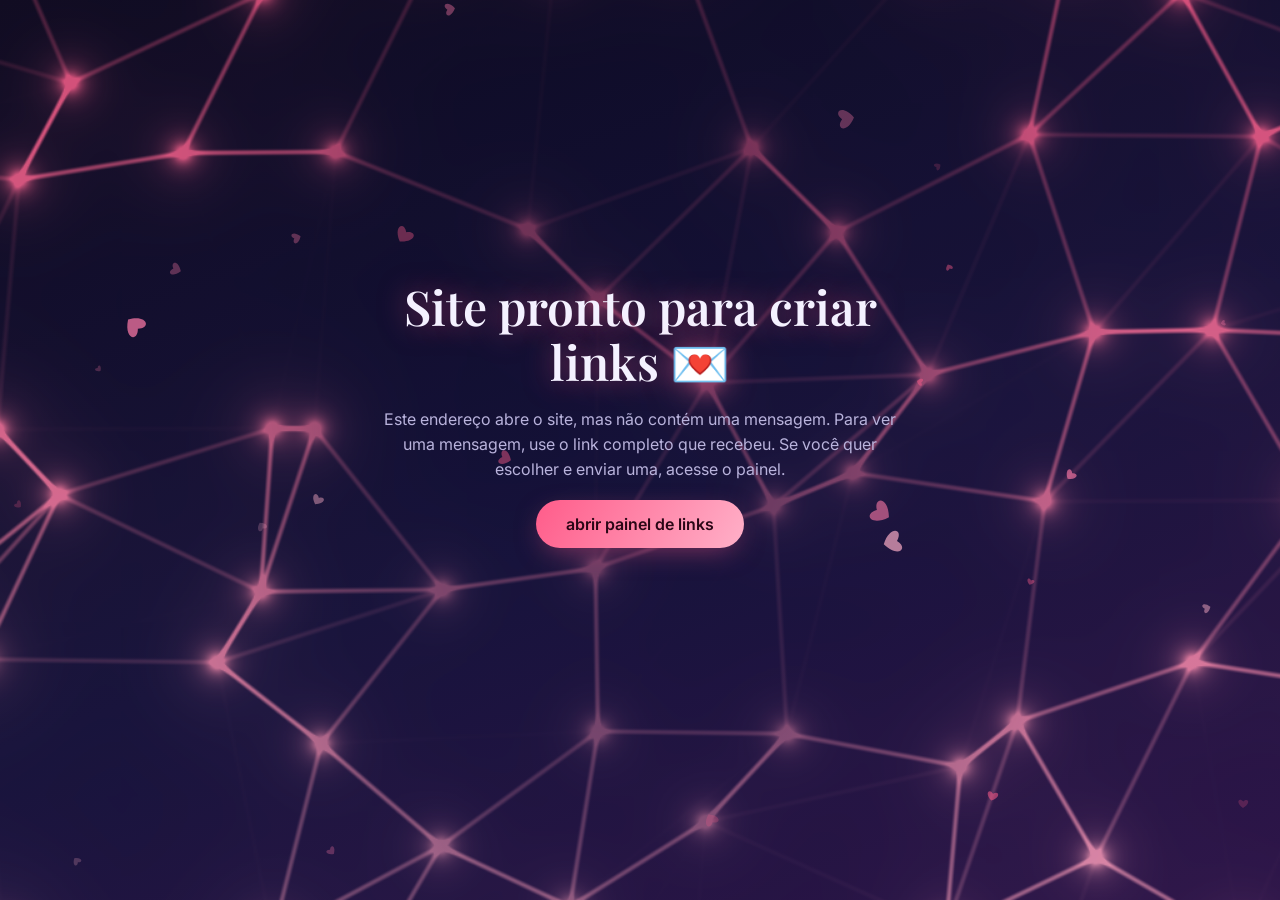
==== commit b27f447a: "Entradas novas em tela inteira, no lugar do leitor de digital 20 entradas tecnológicas sem moldura r" ====
--- a/index.html
+++ b/index.html
@@ -25,7 +25,7 @@
   <!-- Mesma coisa, para o lugar onde os arquivos das letras ficam guardados. -->
   <link rel="preconnect" href="https://fonts.gstatic.com" crossorigin>
   <!-- Baixa os tipos de letra do Google. Se a internet falhar, o site usa as letras do próprio celular. -->
-  <link href="https://fonts.googleapis.com/css2?family=Abril+Fatface&family=Bebas+Neue&family=Caveat:wght@500;700&family=Cinzel:wght@500;700&family=Inter:wght@400;600;800&family=Monoton&family=Pacifico&family=Permanent+Marker&family=Playfair+Display:ital,wght@0,600;0,800;1,500&family=Press+Start+2P&family=Rye&family=Space+Mono&family=Special+Elite&family=VT323&display=swap" rel="stylesheet">
+  <link href="https://fonts.googleapis.com/css2?family=Abril+Fatface&family=Bebas+Neue&family=Big+Shoulders+Display:wght@700;800;900&family=Bricolage+Grotesque:opsz,wght@12..96,500;12..96,800&family=Caveat:wght@500;700&family=Cinzel:wght@500;700&family=Instrument+Serif:ital@0;1&family=Inter:wght@400;600;800&family=Monoton&family=Pacifico&family=Permanent+Marker&family=Playfair+Display:ital,wght@0,600;0,800;1,500&family=Press+Start+2P&family=Rye&family=Space+Grotesk:wght@400;500;700&family=Space+Mono&family=Special+Elite&family=Syne:wght@700;800&family=Tilt+Neon&family=Unbounded:wght@400;800&family=VT323&display=swap" rel="stylesheet">
   <!-- Roupa básica do site: botões, textos, tela final e rodapé. -->
   <link rel="stylesheet" href="css/base.css">
   <!-- Os 10 temas de cores. Para mudar as cores do site, comece por este arquivo. -->
@@ -42,7 +42,9 @@
   <link rel="stylesheet" href="css/capitulos.css">
   <!-- Visual do filme de frases. -->
   <link rel="stylesheet" href="css/filme.css">
-  <!-- Polimento moderno: fundo animado, leitor de digital, papel com textura e inclinação 3D. -->
+  <!-- Visual das 20 entradas dos links. -->
+  <link rel="stylesheet" href="css/aberturas.css">
+  <!-- Polimento moderno: fundo animado, papel com textura e inclinação 3D. -->
   <link rel="stylesheet" href="css/acabamento.css">
 <!-- Fim da parte invisível. -->
 </head>
@@ -105,6 +107,10 @@
   <script src="data/frases-amigos.js"></script>
   <!-- Frases do filme de frases de datas especiais. -->
   <script src="data/frases-datas.js"></script>
+  <!-- A entrada própria de cada link. -->
+  <script src="data/aberturas.js"></script>
+  <!-- Como as frases aparecem em cada link. -->
+  <script src="data/formatos.js"></script>
   <!-- Qual fundo animado cada link usa. -->
   <script src="data/cenarios.js"></script>
   <!-- Textos dos capítulos extras de paquera. -->
@@ -137,8 +143,16 @@
   <script src="js/artes-amigos.js"></script>
   <!-- As 20 animações de datas especiais. -->
   <script src="js/artes-datas.js"></script>
-  <!-- Tela do leitor de digital, que abre cada mensagem. -->
+  <!-- Motor de luz: conversa com a placa de vídeo do celular. -->
+  <script src="js/luz.js"></script>
+  <!-- A entrada de cada link: as peças comuns e a ordem das coisas. -->
   <script src="js/abertura.js"></script>
+  <!-- Entradas desenhadas pela placa de vídeo: poeira, líquido, calor. -->
+  <script src="js/entradas-luz.js"></script>
+  <!-- Entradas desenhadas com linhas e letras: ondas, neon, circuito, gravidade. -->
+  <script src="js/entradas-traco.js"></script>
+  <!-- Entradas que parecem aplicativos: cartas, stories, conversa, carta holográfica. -->
+  <script src="js/entradas-app.js"></script>
   <!-- Mostra as frases, uma de cada vez. -->
   <script src="js/filme.js"></script>
   <!-- As 8 brincadeiras dos capítulos extras. -->
--- a/css/filme.css
+++ b/css/filme.css
@@ -0,0 +1,1083 @@
+/* ==========================================================
+   filme.css — o visual dos 20 formatos do filme de frases.
+   Cada bloco começa com o nome do formato.
+   ========================================================== */
+
+/* ==========================================================
+   COMO LER ESTE ARQUIVO (explicado para quem nunca viu código)
+
+   Este arquivo é a "roupa" do site: diz a cor, o tamanho e o jeito de cada peça.
+   Ele NÃO decide o que acontece; quem decide são os arquivos da pasta js.
+
+   Cada PEÇA da tela aparece assim:
+     .nome-da-peca {
+       /* comentário que explica a linha de baixo * /
+       color: #ff0000;
+     }
+
+   Para mudar alguma coisa:
+     1. Aperte Ctrl+F e procure a peça (ex.: carimbo) ou a palavra "Cor".
+     2. Leia o comentário e mude SÓ o valor que fica depois dos dois-pontos.
+     3. Nunca apague o ponto e vírgula (;) nem as chaves { }.
+     4. Salve e olhe no navegador.
+
+   Palavrinhas que aparecem bastante:
+     #ff0000   = código de uma cor. Procure "seletor de cores" no Google para achar outras.
+     rgba(...) = cor com transparência. O último número vai de 0 (invisível) a 1 (cheia).
+     var(--ac) = cor guardada no tema, em css/temas.css. Mude lá para mudar em todo lugar.
+     px        = pontinho da tela.   rem = tamanho normal de letra (2rem = o dobro).
+     %         = pedaço do espaço.   vw e vh = pedaço da largura e da altura da tela.
+     s e ms    = segundos e milésimos de segundo.
+   ========================================================== */
+
+/* ---------- Peças comuns ---------- */
+/* PEÇA: a barra de progresso. */
+.trilho-f {
+  /* Fica solta, no lugar exato que as distâncias abaixo mandarem. */
+  position: absolute;
+  /* Distância de cima: uma conta feita pelo navegador. */
+  top: calc(14px + env(safe-area-inset-top));
+  /* Distância da esquerda: 18 pontinhos. */
+  left: 18px;
+  /* Distância da direita: 18 pontinhos. */
+  right: 18px;
+  /* Altura (barra de progresso): 3 pontinhos. Número maior = mais alto. */
+  height: 3px;
+  /* Arredonda os cantos (barra de progresso). Número maior = mais redondo; 50% vira círculo. */
+  border-radius: 3px;
+  /* Cor de fundo (barra de progresso): a cor de borda do tema. Troque o código para mudar a cor. */
+  background: var(--borda);
+  /* Corta o que passar para fora (barra de progresso). */
+  overflow: hidden;
+}
+
+/* PEÇA: a parte cheia da barra. */
+.cheio-f {
+  /* Ocupa uma linha inteira só para si. */
+  display: block;
+  /* Altura (parte cheia da barra): 100% do espaço. Número maior = mais alto. */
+  height: 100%;
+  /* Largura (parte cheia da barra): zero. Número maior = mais largo. */
+  width: 0;
+  /* Fundo em degradê (parte cheia da barra), nas cores: a cor de destaque do tema e a 2ª cor de destaque do tema. Troque os códigos para mudar as cores. */
+  background: linear-gradient(90deg, var(--ac), var(--ac2));
+  /* Sombra ou brilho em volta (parte cheia da barra), na cor: a cor de brilho do tema. Os números dizem o tamanho; o código diz a cor. */
+  box-shadow: 0 0 10px var(--sombra);
+  /* Faz a mudança acontecer devagar, sem pular: a largura em 0,6 segundos. Número maior = mais lento. */
+  transition: width .6s ease;
+}
+
+/* PEÇA: o lugar das frases. */
+.palco-f {
+  /* Fica no lugar normal e serve de guia para as peças de dentro. */
+  position: relative;
+  /* Largura (lugar das frases): 100% do espaço. Número maior = mais largo. */
+  width: 100%;
+  /* Altura mínima (lugar das frases): 62% da altura da tela. Número maior = mais alto. */
+  min-height: 62vh;
+  /* Arruma as peças de dentro em fila. */
+  display: flex;
+  /* A fila fica em pé: uma peça embaixo da outra. */
+  flex-direction: column;
+  /* Centraliza as peças de dentro. */
+  align-items: center;
+  /* Junta as peças no meio. */
+  justify-content: center;
+  /* Espaço entre as peças de dentro: 12 pontinhos. Número maior = mais separadas. */
+  gap: 12px;
+}
+
+/* PEÇA: a frase. */
+.item-f {
+  /* Valor inicial guardado com o nome --r. O código muda esse valor enquanto a animação roda. */
+  --r: 0deg;
+  /* Valor inicial guardado com o nome --x. O código muda esse valor enquanto a animação roda. */
+  --x: 0%;
+  /* Fica no lugar normal e serve de guia para as peças de dentro. */
+  position: relative;
+  /* Largura (frase): 100% do espaço. Número maior = mais largo. */
+  width: 100%;
+  /* Faz a mudança acontecer devagar, sem pular: a transparência em 0,45 segundos e o movimento em 0,45 segundos. Número maior = mais lento. */
+  transition: opacity .45s, transform .45s;
+  /* Liga a animação "item-entra": dura 0,6 segundos. Número menor = mais rápida. */
+  animation: item-entra .6s cubic-bezier(.2, .9, .3, 1) both;
+}
+
+/* PEÇA: a frase com "sai" ligado. */
+.item-f.sai {
+  /* Transparência: 0 = invisível, 1 = aparece inteiro. Aqui: 0. */
+  opacity: 0;
+  /* Movimento (frase): encolhe para 92% do tamanho. */
+  transform: scale(.92);
+}
+
+/* ANIMAÇÃO "item-entra": a frase entra subindo. Animação é um filminho: diz como a peça começa e como termina. */
+@keyframes item-entra {
+  /* Como a animação começa: */
+  from {
+    /* Transparência: 0 = invisível, 1 = aparece inteiro. Aqui: 0. */
+    opacity: 0;
+    /* Movimento: desce 26 pontinhos. */
+    transform: translateY(26px);
+  }
+}
+
+/* PEÇA: a etiqueta da frase. */
+.rotulo-f {
+  /* Ocupa uma linha inteira só para si. */
+  display: block;
+  /* Espaço de fora, embaixo: 6 pontinhos. */
+  margin-bottom: 6px;
+  /* Letra (etiqueta da frase): letra de computador (Space Mono), tamanho 0,72, grossura 700. Número maior = letra maior. */
+  font: 700 .72rem var(--fonte-mono);
+  /* Espaço entre as letras. Número maior = letras mais separadas. */
+  letter-spacing: .14em;
+  /* Escreve tudo em LETRA MAIÚSCULA. */
+  text-transform: uppercase;
+  /* Transparência: 0 = invisível, 1 = aparece inteiro. Aqui: 0,75. */
+  opacity: .75;
+}
+
+/* PEÇA: o texto da frase. */
+.texto-f {
+  /* Altura mínima (texto da frase): 2,6 vezes o tamanho da letra daqui. Número maior = mais alto. */
+  min-height: 2.6em;
+  /* Tamanho da letra (texto da frase): 1,25 vezes o tamanho normal da letra. Número maior = letra maior. */
+  font-size: 1.25rem;
+  /* Espaço entre as linhas do texto: 1,32. Número maior = linhas mais separadas. */
+  line-height: 1.32;
+}
+
+/* PEÇA: a tampa que se toca. */
+.tampa-f {
+  /* Fica solta, no lugar exato que as distâncias abaixo mandarem. */
+  position: absolute;
+  /* Distância das bordas: zero, então cobre tudo. */
+  inset: 0;
+  /* Largura (tampa que se toca): 100% do espaço. Número maior = mais largo. */
+  width: 100%;
+  /* Tira o visual padrão do navegador, para usar o nosso. */
+  appearance: none;
+  /* Tira o contorno (tampa que se toca). */
+  border: 0;
+  /* Arredonda os cantos (tampa que se toca). Número maior = mais redondo; 50% vira círculo. */
+  border-radius: inherit;
+  /* Mostra a mãozinha no computador. */
+  cursor: pointer;
+  /* Tamanho da letra (tampa que se toca): 3,4 vezes o tamanho normal da letra. Número maior = letra maior. */
+  font-size: 3.4rem;
+}
+
+/* ---------- balao: conversa de celular ---------- */
+/* PEÇA: o lugar das frases dentro de: o formato conversa. */
+.f-balao .palco-f {
+  /* Empurra as peças para o fim. */
+  justify-content: flex-end;
+  /* Encosta as peças no fim. */
+  align-items: flex-end;
+}
+
+/* PEÇA: a frase dentro de: o formato conversa. */
+.f-balao .item-f {
+  /* Largura (frase): 84% do espaço. Número maior = mais largo. */
+  width: 84%;
+  /* Espaço de dentro, entre a borda e o conteúdo, (frase): 10 pontinhos em cima e embaixo, 14 pontinhos nos lados. */
+  padding: 10px 14px;
+  /* Arredonda os cantos (frase). Número maior = mais redondo; 50% vira círculo. */
+  border-radius: 18px 18px 4px 18px;
+  /* Cor das letras (frase): branco. Troque o código para mudar a cor. */
+  color: #ffffff;
+  /* Fundo em degradê (frase), nas cores: verde-água escuro e verde. Troque os códigos para mudar as cores. */
+  background: linear-gradient(135deg, #128c7e, #25a76a);
+  /* Texto encostado à esquerda. */
+  text-align: left;
+  /* Sombra ou brilho em volta (frase), na cor: preto. Os números dizem o tamanho; o código diz a cor. */
+  box-shadow: 0 8px 16px -8px #000000;
+  /* Usa a animação "balao-pula". */
+  animation-name: balao-pula;
+}
+
+/* ANIMAÇÃO "balao-pula": o balão pula na conversa. Animação é um filminho: diz como a peça começa e como termina. */
+@keyframes balao-pula {
+  /* Como a animação começa: */
+  from {
+    /* Transparência: 0 = invisível, 1 = aparece inteiro. Aqui: 0. */
+    opacity: 0;
+    /* Movimento: encolhe para 60% do tamanho e desce 30 pontinhos. */
+    transform: scale(.6) translateY(30px);
+  }
+}
+
+/* PEÇA: o texto da frase dentro de: o formato conversa. */
+.f-balao .texto-f {
+  /* Altura mínima (texto da frase): zero. Número maior = mais alto. */
+  min-height: 0;
+  /* Letra (texto da frase): letra normal (Inter), tamanho 1,08, grossura 400. Número maior = letra maior. */
+  font: 400 1.08rem/1.32 var(--fonte);
+}
+
+/* PEÇA: as palavras em destaque dentro de: o formato conversa. */
+.f-balao .dest {
+  /* Cor das letras (palavras em destaque): amarelo bem clarinho. Troque o código para mudar a cor. */
+  color: #fff3a8;
+  /* Tira a sombra (palavras em destaque). */
+  text-shadow: none;
+  /* Letra em pé, sem inclinar. */
+  font-style: normal;
+}
+
+/* ---------- terminal: tela de computador ---------- */
+/* PEÇA: o lugar das frases dentro de: o formato computador. */
+.f-terminal .palco-f {
+  /* Distribui as peças. */
+  justify-content: flex-start;
+  /* Espaço de dentro, entre a borda e o conteúdo, (lugar das frases): 16 pontinhos em todos os lados. */
+  padding: 16px;
+  /* Arredonda os cantos (lugar das frases). Número maior = mais redondo; 50% vira círculo. */
+  border-radius: 10px;
+  /* Cor de fundo (lugar das frases): preto. Troque o código para mudar a cor. */
+  background: rgba(2, 10, 6, .92);
+  /* Contorno (lugar das frases): lisa, 1 pontinhos de grossura, cor verde. */
+  border: 1px solid #1fd67a;
+  /* Sombra ou brilho em volta (lugar das frases), na cor: verde. Os números dizem o tamanho; o código diz a cor. */
+  box-shadow: 0 0 30px -8px #1fd67a;
+  /* Texto encostado à esquerda. */
+  text-align: left;
+}
+
+/* PEÇA: a etiqueta da frase dentro de: o formato computador. */
+.f-terminal .rotulo-f {
+  /* Cor das letras (etiqueta da frase): verde claro. Troque o código para mudar a cor. */
+  color: #7dffb5;
+}
+
+/* PEÇA: enfeite desenhado em: a etiqueta da frase dentro de: o formato computador. */
+.f-terminal .rotulo-f::before {
+  /* Escreve este texto ou símbolo: '$ '. */
+  content: '$ ';
+}
+
+/* PEÇA: o texto da frase dentro de: o formato computador. */
+.f-terminal .texto-f {
+  /* Altura mínima (texto da frase): zero. Número maior = mais alto. */
+  min-height: 0;
+  /* Cor das letras (texto da frase): verde. Troque o código para mudar a cor. */
+  color: #38ff9a;
+  /* Letra (texto da frase): letra de computador (Space Mono), tamanho 1,02, grossura 400. Número maior = letra maior. */
+  font: 400 1.02rem/1.35 var(--fonte-mono);
+}
+
+/* ---------- placa: painel de aeroporto ---------- */
+/* PEÇA: a frase dentro de: o formato painel de aeroporto. */
+.f-placa .item-f {
+  /* Espaço de dentro, entre a borda e o conteúdo, (frase): 18 pontinhos em cima e embaixo, 14 pontinhos nos lados. */
+  padding: 18px 14px;
+  /* Arredonda os cantos (frase). Número maior = mais redondo; 50% vira círculo. */
+  border-radius: 8px;
+  /* Cor das letras (frase): dourado claro. Troque o código para mudar a cor. */
+  color: #ffcf3f;
+  /* Fundo (frase) em listras repetidas, nas cores: cinza escuro e preto. */
+  background: repeating-linear-gradient(0deg, #101114 0 30px, #000000 30px 32px);
+  /* Sombra ou brilho em volta (frase), na cor: cinza escuro e preto. Os números dizem o tamanho; o código diz a cor. */
+  box-shadow: 0 0 0 3px #30333b, 0 14px 26px -12px #000000;
+}
+
+/* PEÇA: o texto da frase dentro de: o formato painel de aeroporto. */
+.f-placa .texto-f {
+  /* Letra (texto da frase): fonte VT323, tamanho 1,5, grossura 400. Número maior = letra maior. */
+  font: 400 1.5rem/1.2 'VT323', var(--fonte-mono);
+  /* Espaço entre as letras. Número maior = letras mais separadas. */
+  letter-spacing: .05em;
+  /* Escreve tudo em LETRA MAIÚSCULA. */
+  text-transform: uppercase;
+}
+
+/* ---------- polaroid: fotos instantâneas ---------- */
+/* PEÇA: a frase dentro de: o formato foto. */
+.f-polaroid .item-f {
+  /* Largura (frase): 78% do espaço. Número maior = mais largo. */
+  width: 78%;
+  /* Espaço de dentro, entre a borda e o conteúdo, (frase): 12 pontinhos em cima, 12 pontinhos nos lados, 18 pontinhos embaixo. */
+  padding: 12px 12px 18px;
+  /* Cor das letras (frase): cinza escuro. Troque o código para mudar a cor. */
+  color: #2c2c2c;
+  /* Cor de fundo (frase): branco. Troque o código para mudar a cor. */
+  background: #fbfaf5;
+  /* Sombra ou brilho em volta (frase), na cor: preto. Os números dizem o tamanho; o código diz a cor. */
+  box-shadow: 0 16px 28px -12px #000000;
+  /* Movimento (frase): anda um tanto calculado e gira um tanto calculado. */
+  transform: translateX(var(--x)) rotate(var(--r));
+  /* Usa a animação "foto-cai". */
+  animation-name: foto-cai;
+}
+
+/* ANIMAÇÃO "foto-cai": a foto cai na mesa. Animação é um filminho: diz como a peça começa e como termina. */
+@keyframes foto-cai {
+  /* Como a animação começa: */
+  from {
+    /* Transparência: 0 = invisível, 1 = aparece inteiro. Aqui: 0. */
+    opacity: 0;
+    /* Movimento: fica 1,5 vezes maior e gira 14 graus para a direita. */
+    transform: scale(1.5) rotate(14deg);
+  }
+}
+
+/* PEÇA: o texto da frase dentro de: o formato foto. */
+.f-polaroid .texto-f {
+  /* Altura mínima (texto da frase): 5,6 vezes o tamanho da letra daqui. Número maior = mais alto. */
+  min-height: 5.6em;
+  /* Espaço de dentro, entre a borda e o conteúdo, (texto da frase): 12 pontinhos em todos os lados. */
+  padding: 12px;
+  /* Arruma as peças de dentro em fila. */
+  display: flex;
+  /* Quando não couber, a fila quebra em outra linha. */
+  flex-wrap: wrap;
+  /* Centraliza as linhas de texto na altura. */
+  align-content: center;
+  /* Junta as peças no meio. */
+  justify-content: center;
+  /* Espaço entre as palavras. */
+  column-gap: .25em;
+  /* Cor das letras (texto da frase): branco. Troque o código para mudar a cor. */
+  color: #ffffff;
+  /* Fundo em degradê (texto da frase), nas cores: a cor de destaque do tema e a 3ª cor de fundo do tema. Troque os códigos para mudar as cores. */
+  background: linear-gradient(150deg, var(--ac), var(--bg-c));
+  /* Letra (texto da frase): letra de mão (Caveat), tamanho 1,35, grossura 500. Número maior = letra maior. */
+  font: 500 1.35rem/1.1 var(--fonte-mao);
+}
+
+/* PEÇA: as palavras em destaque dentro de: o formato foto. */
+.f-polaroid .dest {
+  /* Cor das letras (palavras em destaque): amarelo bem clarinho. Troque o código para mudar a cor. */
+  color: #fff3a8;
+  /* Tira a sombra (palavras em destaque). */
+  text-shadow: none;
+}
+
+/* ---------- postit: bilhetes na parede ---------- */
+/* PEÇA: a frase dentro de: o formato bilhete. */
+.f-postit .item-f {
+  /* Largura (frase): 72% do espaço. Número maior = mais largo. */
+  width: 72%;
+  /* Espaço de dentro, entre a borda e o conteúdo, (frase): 14 pontinhos em cima e embaixo, 12 pontinhos nos lados. */
+  padding: 14px 12px;
+  /* Cor das letras (frase): dourado bem escuro. Troque o código para mudar a cor. */
+  color: #33290a;
+  /* Fundo em degradê (frase), nas cores: amarelo claro e dourado. Troque os códigos para mudar as cores. */
+  background: linear-gradient(170deg, #ffeb7a, #ffd93d);
+  /* Sombra ou brilho em volta (frase), na cor: preto. Os números dizem o tamanho; o código diz a cor. */
+  box-shadow: 0 10px 14px -8px #000000;
+  /* Movimento (frase): anda um tanto calculado e gira um tanto calculado. */
+  transform: translateX(var(--x)) rotate(var(--r));
+  /* Usa a animação "bilhete-cola". */
+  animation-name: bilhete-cola;
+}
+
+/* ANIMAÇÃO "bilhete-cola": o bilhete cola na parede. Animação é um filminho: diz como a peça começa e como termina. */
+@keyframes bilhete-cola {
+  /* Como a animação começa: */
+  from {
+    /* Transparência: 0 = invisível, 1 = aparece inteiro. Aqui: 0. */
+    opacity: 0;
+    /* Movimento: fica 1,3 vezes maior e gira 10 graus para a direita. */
+    transform: scale(1.3) rotate(10deg);
+  }
+}
+
+/* PEÇA: a frase dentro de: o formato bilhete. */
+.f-postit .item-f:nth-child(even) {
+  /* Fundo em degradê (frase), nas cores: rosa bem clarinho. Troque os códigos para mudar as cores. */
+  background: linear-gradient(170deg, #ffb3cf, #ff8fb3);
+}
+
+/* PEÇA: o texto da frase dentro de: o formato bilhete. */
+.f-postit .texto-f {
+  /* Altura mínima (texto da frase): zero. Número maior = mais alto. */
+  min-height: 0;
+  /* Letra (texto da frase): letra de mão (Caveat), tamanho 1,3, grossura 500. Número maior = letra maior. */
+  font: 500 1.3rem/1.1 var(--fonte-mao);
+}
+
+/* PEÇA: as palavras em destaque dentro de: o formato bilhete. */
+.f-postit .dest {
+  /* Cor das letras (palavras em destaque): rosa escuro. Troque o código para mudar a cor. */
+  color: #a3123f;
+  /* Tira a sombra (palavras em destaque). */
+  text-shadow: none;
+  /* Letra em pé, sem inclinar. */
+  font-style: normal;
+}
+
+/* ---------- karaoke: letra de música ---------- */
+/* PEÇA: o texto da frase dentro de: o formato karaokê. */
+.f-karaoke .texto-f {
+  /* Tipo de letra (texto da frase): fonte 800 clamp(1.7rem, 7.6vw, 2.5rem)/1.2 var(--fonte). */
+  font: 800 clamp(1.7rem, 7.6vw, 2.5rem)/1.2 var(--fonte);
+  /* Escreve tudo em LETRA MAIÚSCULA. */
+  text-transform: uppercase;
+  /* Cor das letras (texto da frase): branco. Troque o código para mudar a cor. */
+  color: #ffffff;
+  /* Brilho em volta das letras (texto da frase), na cor: a cor de destaque do tema e preto. Os números dizem o tamanho; o código diz a cor. */
+  text-shadow: 0 0 16px var(--ac), 0 3px 0 #000000;
+}
+
+/* PEÇA: a etiqueta da frase dentro de: o formato karaokê. */
+.f-karaoke .rotulo-f {
+  /* Cor das letras (etiqueta da frase): a 2ª cor de destaque do tema. Troque o código para mudar a cor. */
+  color: var(--ac2);
+}
+
+/* PEÇA: as palavras em destaque dentro de: o formato karaokê. */
+.f-karaoke .dest {
+  /* Cor das letras (palavras em destaque): dourado claro. Troque o código para mudar a cor. */
+  color: #ffe14d;
+  /* Letra em pé, sem inclinar. */
+  font-style: normal;
+}
+
+/* ---------- cinema: legenda com faixas pretas ---------- */
+/* PEÇA: enfeite desenhado em: o formato cinema com "cena" ligado e enfeite desenhado em: o formato cinema com "cena" ligado. */
+.f-cinema.cena::before, .f-cinema.cena::after {
+  /* Enfeite desenhado sem texto. */
+  content: '';
+  /* Fica solta, no lugar exato que as distâncias abaixo mandarem. */
+  position: absolute;
+  /* Distância da esquerda: zero. */
+  left: 0;
+  /* Distância da direita: zero. */
+  right: 0;
+  /* Altura (enfeite desenhado em: o formato cinema): 15% do espaço. Número maior = mais alto. */
+  height: 15%;
+  /* Cor de fundo (enfeite desenhado em: o formato cinema): preto. Troque o código para mudar a cor. */
+  background: #000000;
+  /* Camada: número maior fica por cima das outras peças. */
+  z-index: 1;
+}
+
+/* PEÇA: enfeite desenhado em: o formato cinema com "cena" ligado. */
+.f-cinema.cena::before {
+  /* Distância de cima: zero. */
+  top: 0;
+}
+
+/* PEÇA: enfeite desenhado em: o formato cinema com "cena" ligado. */
+.f-cinema.cena::after {
+  /* Distância de baixo: zero. */
+  bottom: 0;
+}
+
+/* PEÇA: o texto da frase dentro de: o formato cinema. */
+.f-cinema .texto-f {
+  /* Cor das letras (texto da frase): branco. Troque o código para mudar a cor. */
+  color: #ffffff;
+  /* Letra (texto da frase): letra normal (Inter), tamanho 1,3, grossura 500. Número maior = letra maior. */
+  font: 500 1.3rem/1.3 var(--fonte);
+  /* Brilho em volta das letras (texto da frase), na cor: preto. Os números dizem o tamanho; o código diz a cor. */
+  text-shadow: 0 2px 4px #000000, 0 0 2px #000000;
+}
+
+/* PEÇA: a etiqueta da frase dentro de: o formato cinema. */
+.f-cinema .rotulo-f {
+  /* Letra (etiqueta da frase): fonte Cinzel, tamanho 0,9, grossura 400. Número maior = letra maior. */
+  font: 400 .9rem 'Cinzel', var(--fonte-titulo);
+  /* Espaço entre as letras. Número maior = letras mais separadas. */
+  letter-spacing: .3em;
+}
+
+/* ---------- neon: letreiro luminoso ---------- */
+/* PEÇA: a frase dentro de: o formato neon. */
+.f-neon .item-f {
+  /* Espaço de dentro, entre a borda e o conteúdo, (frase): 22 pontinhos em cima e embaixo, 12 pontinhos nos lados. */
+  padding: 22px 12px;
+  /* Contorno (frase): lisa, 3 pontinhos de grossura, cor lilás-rosado. */
+  border: 3px solid #ff2bd6;
+  /* Arredonda os cantos (frase). Número maior = mais redondo; 50% vira círculo. */
+  border-radius: 18px;
+  /* Sombra ou brilho em volta (frase), na cor: lilás-rosado e lilás-rosado, meio transparente. Os números dizem o tamanho; o código diz a cor. */
+  box-shadow: 0 0 22px #ff2bd6, inset 0 0 22px rgba(255, 43, 214, .45);
+  /* Liga a animação "neon-falha": dura 1,1 segundos. Número menor = mais rápida. */
+  animation: neon-falha 1.1s steps(2) both;
+}
+
+/* ANIMAÇÃO "neon-falha": o neon falha antes de ligar. Animação é um filminho: diz como a peça começa e como termina. */
+@keyframes neon-falha {
+  /* Como está quando já passou 20% e  50% do tempo da animação: */
+  20%, 50% {
+    /* Transparência: 0 = invisível, 1 = aparece inteiro. Aqui: 0,25. */
+    opacity: .25;
+  }
+  /* Como está quando já passou 35% e  65% do tempo da animação: */
+  35%, 65% {
+    /* Transparência: 0 = invisível, 1 = aparece inteiro. Aqui: 1. */
+    opacity: 1;
+  }
+}
+
+/* PEÇA: o texto da frase dentro de: o formato neon. */
+.f-neon .texto-f {
+  /* Cor das letras (texto da frase): branco. Troque o código para mudar a cor. */
+  color: #fff0fb;
+  /* Letra (texto da frase): fonte Pacifico, tamanho 1,6, grossura 400. Número maior = letra maior. */
+  font: 400 1.6rem/1.25 'Pacifico', var(--fonte-titulo);
+  /* Brilho em volta das letras (texto da frase), na cor: branco e lilás-rosado. Os números dizem o tamanho; o código diz a cor. */
+  text-shadow: 0 0 8px #ffffff, 0 0 20px #ff2bd6, 0 0 40px #ff2bd6;
+}
+
+/* PEÇA: a etiqueta da frase dentro de: o formato neon. */
+.f-neon .rotulo-f {
+  /* Cor das letras (etiqueta da frase): verde-água. Troque o código para mudar a cor. */
+  color: #2bf0ff;
+  /* Brilho em volta das letras (etiqueta da frase), na cor: verde-água. Os números dizem o tamanho; o código diz a cor. */
+  text-shadow: 0 0 10px #2bf0ff;
+}
+
+/* ---------- maquina: folha na máquina de escrever ---------- */
+/* PEÇA: o lugar das frases dentro de: o formato máquina de escrever. */
+.f-maquina .palco-f {
+  /* Distribui as peças. */
+  justify-content: flex-start;
+  /* Espaço de dentro, entre a borda e o conteúdo, (lugar das frases): 22 pontinhos em cima e embaixo, 18 pontinhos nos lados. */
+  padding: 22px 18px;
+  /* Cor das letras (lugar das frases): marrom. Troque o código para mudar a cor. */
+  color: #2c2214;
+  /* Fundo em degradê (lugar das frases), nas cores: dourado bem clarinho e laranja bem clarinho. Troque os códigos para mudar as cores. */
+  background: linear-gradient(180deg, #fbf3df, #efe2c4);
+  /* Sombra ou brilho em volta (lugar das frases), na cor: preto. Os números dizem o tamanho; o código diz a cor. */
+  box-shadow: 0 18px 30px -14px #000000;
+  /* Texto encostado à esquerda. */
+  text-align: left;
+}
+
+/* PEÇA: o texto da frase dentro de: o formato máquina de escrever. */
+.f-maquina .texto-f {
+  /* Altura mínima (texto da frase): zero. Número maior = mais alto. */
+  min-height: 0;
+  /* Letra (texto da frase): fonte Special Elite, tamanho 1,08, grossura 400. Número maior = letra maior. */
+  font: 400 1.08rem/1.35 'Special Elite', var(--fonte-mono);
+}
+
+/* PEÇA: a etiqueta da frase dentro de: o formato máquina de escrever. */
+.f-maquina .rotulo-f {
+  /* Cor das letras (etiqueta da frase): vermelho escuro. Troque o código para mudar a cor. */
+  color: #8f1d14;
+  /* Tipo de letra (etiqueta da frase): fonte Special Elite. */
+  font-family: 'Special Elite', var(--fonte-mono);
+}
+
+/* ---------- carta: carta para virar ---------- */
+/* PEÇA: a frase dentro de: o formato carta. */
+.f-carta .item-f {
+  /* Largura (frase): 76% do espaço. Número maior = mais largo. */
+  width: 76%;
+  /* Altura mínima (frase): 330 pontinhos. Número maior = mais alto. */
+  min-height: 330px;
+  /* Espaço de dentro, entre a borda e o conteúdo, (frase): 26 pontinhos em cima e embaixo, 16 pontinhos nos lados. */
+  padding: 26px 16px;
+  /* Arruma as peças de dentro em fila. */
+  display: flex;
+  /* A fila fica em pé: uma peça embaixo da outra. */
+  flex-direction: column;
+  /* Junta as peças no meio. */
+  justify-content: center;
+  /* Arredonda os cantos (frase). Número maior = mais redondo; 50% vira círculo. */
+  border-radius: 16px;
+  /* Cor das letras (frase): roxo bem escuro. Troque o código para mudar a cor. */
+  color: #2a1158;
+  /* Cor de fundo (frase): dourado bem clarinho. Troque o código para mudar a cor. */
+  background: #f8efd9;
+  /* Sombra ou brilho em volta (frase), na cor: laranja e preto. Os números dizem o tamanho; o código diz a cor. */
+  box-shadow: 0 0 0 3px #c9a24b, 0 18px 30px -12px #000000;
+}
+
+/* PEÇA: a tampa que se toca dentro de: o formato carta. */
+.f-carta .tampa-f {
+  /* Cor das letras (tampa que se toca): laranja claro. Troque o código para mudar a cor. */
+  color: #ffd98a;
+  /* Fundo (tampa que se toca) em fatias de pizza repetidas, nas cores: roxo bem escuro e roxo escuro. */
+  background: repeating-conic-gradient(from 45deg, #2a1158 0 12deg, #4a1f92 12deg 24deg);
+}
+
+/* PEÇA: o texto da frase dentro de: o formato carta. */
+.f-carta .texto-f {
+  /* Letra (texto da frase): letra de título (Playfair), tamanho 1,3, grossura 600, inclinada. Número maior = letra maior. */
+  font: italic 600 1.3rem/1.3 var(--fonte-titulo);
+}
+
+/* PEÇA: as palavras em destaque dentro de: o formato carta. */
+.f-carta .dest {
+  /* Cor das letras (palavras em destaque): rosa escuro. Troque o código para mudar a cor. */
+  color: #a3123f;
+  /* Tira a sombra (palavras em destaque). */
+  text-shadow: none;
+}
+
+/* ---------- presente: caixa para abrir ---------- */
+/* PEÇA: a frase dentro de: o formato presente. */
+.f-presente .item-f {
+  /* Largura (frase): 86% do espaço. Número maior = mais largo. */
+  width: 86%;
+  /* Altura mínima (frase): 260 pontinhos. Número maior = mais alto. */
+  min-height: 260px;
+  /* Espaço de dentro, entre a borda e o conteúdo, (frase): 22 pontinhos em cima e embaixo, 16 pontinhos nos lados. */
+  padding: 22px 16px;
+  /* Arruma as peças de dentro em fila. */
+  display: flex;
+  /* A fila fica em pé: uma peça embaixo da outra. */
+  flex-direction: column;
+  /* Junta as peças no meio. */
+  justify-content: center;
+  /* Arredonda os cantos (frase). Número maior = mais redondo; 50% vira círculo. */
+  border-radius: 14px;
+  /* Cor das letras (frase): a cor do texto do tema. Troque o código para mudar a cor. */
+  color: var(--tx);
+  /* Cor de fundo (frase): o vidro translúcido do tema. Troque o código para mudar a cor. */
+  background: var(--vidro);
+  /* Contorno (frase): tracejada, 2 pontinhos de grossura, cor a cor de destaque do tema. */
+  border: 2px dashed var(--ac);
+}
+
+/* PEÇA: a tampa que se toca dentro de: o formato presente. */
+.f-presente .tampa-f {
+  /* Fundo em degradê (tampa que se toca), nas cores: a cor de destaque do tema, a 2ª cor de destaque do tema e a cor de destaque do tema. Troque os códigos para mudar as cores. */
+  background: linear-gradient(90deg, var(--ac) 0 42%, var(--ac2) 42% 58%, var(--ac) 58%);
+  /* Liga a animação "presente-pula": dura 1,2 segundos, repetindo para sempre. Número menor = mais rápida. */
+  animation: presente-pula 1.2s ease-in-out infinite;
+}
+
+/* ANIMAÇÃO "presente-pula": o presente chama o toque. Animação é um filminho: diz como a peça começa e como termina. */
+@keyframes presente-pula {
+  /* Como está quando já passou 50% do tempo da animação: */
+  50% {
+    /* Movimento: fica 1,03 vezes maior e gira 1 graus para a direita. */
+    transform: scale(1.03) rotate(1deg);
+  }
+}
+
+/* ---------- estrela: céu para acender ---------- */
+/* PEÇA: a frase dentro de: o formato estrela. */
+.f-estrela .item-f {
+  /* Espaço de dentro, entre a borda e o conteúdo, (frase): 22 pontinhos em cima e embaixo, 12 pontinhos nos lados. */
+  padding: 22px 12px;
+  /* Altura mínima (frase): 240 pontinhos. Número maior = mais alto. */
+  min-height: 240px;
+  /* Arruma as peças de dentro em fila. */
+  display: flex;
+  /* A fila fica em pé: uma peça embaixo da outra. */
+  flex-direction: column;
+  /* Junta as peças no meio. */
+  justify-content: center;
+}
+
+/* PEÇA: a tampa que se toca dentro de: o formato estrela. */
+.f-estrela .tampa-f {
+  /* Sem fundo (tampa que se toca): dá para ver o que está atrás. */
+  background: none;
+  /* Cor das letras (tampa que se toca): dourado bem clarinho. Troque o código para mudar a cor. */
+  color: #ffe9a8;
+  /* Tamanho da letra (tampa que se toca): 6,4 vezes o tamanho normal da letra. Número maior = letra maior. */
+  font-size: 6.4rem;
+  /* Brilho em volta das letras (tampa que se toca), na cor: dourado claro. Os números dizem o tamanho; o código diz a cor. */
+  text-shadow: 0 0 26px #ffd34d;
+  /* Liga a animação "estrela-chama": dura 1,3 segundos, repetindo para sempre. Número menor = mais rápida. */
+  animation: estrela-chama 1.3s ease-in-out infinite;
+}
+
+/* ANIMAÇÃO "estrela-chama": a estrela pulsa, chamando o toque. Animação é um filminho: diz como a peça começa e como termina. */
+@keyframes estrela-chama {
+  /* Como está quando já passou 50% do tempo da animação: */
+  50% {
+    /* Movimento: fica 1,14 vezes maior. */
+    transform: scale(1.14);
+  }
+}
+
+/* PEÇA: o texto da frase dentro de: o formato estrela. */
+.f-estrela .texto-f {
+  /* Cor das letras (texto da frase): branco. Troque o código para mudar a cor. */
+  color: #ffffff;
+  /* Letra (texto da frase): letra de título (Playfair), tamanho 1,5, grossura 500, inclinada. Número maior = letra maior. */
+  font: italic 500 1.5rem/1.3 var(--fonte-titulo);
+  /* Brilho em volta das letras (texto da frase), na cor: dourado claro e preto. Os números dizem o tamanho; o código diz a cor. */
+  text-shadow: 0 0 16px #ffd34d, 0 2px 8px #000000;
+}
+
+/* ---------- bolha: bolha que sobe ---------- */
+/* PEÇA: a frase dentro de: o formato bolha. */
+.f-bolha .item-f {
+  /* Largura (frase): o menor entre 86% da largura da tela e 340 pontinhos. Número maior = mais largo. */
+  width: min(86vw, 340px);
+  /* Mantém a proporção entre largura e altura (1). */
+  aspect-ratio: 1;
+  /* Espaço de dentro, entre a borda e o conteúdo, (frase): 34 pontinhos em todos os lados. */
+  padding: 34px;
+  /* Arruma as peças de dentro em fila. */
+  display: flex;
+  /* A fila fica em pé: uma peça embaixo da outra. */
+  flex-direction: column;
+  /* Junta as peças no meio. */
+  justify-content: center;
+  /* Arredonda os cantos (frase). Número maior = mais redondo; 50% vira círculo. */
+  border-radius: 50%;
+  /* Cor das letras (frase): a cor do texto do tema. Troque o código para mudar a cor. */
+  color: var(--tx);
+  /* Fundo redondo (frase), nas cores: branco, meio transparente e o vidro translúcido do tema. Troque os códigos para mudar as cores. */
+  background: radial-gradient(circle at 30% 26%, rgba(255, 255, 255, .5), var(--vidro) 46%);
+  /* Contorno (frase): lisa, 2 pontinhos de grossura, cor a cor de borda do tema. */
+  border: 2px solid var(--borda);
+  /* Sombra ou brilho em volta (frase), na cor: branco, meio transparente e a cor de brilho do tema. Os números dizem o tamanho; o código diz a cor. */
+  box-shadow: inset 0 0 30px rgba(255, 255, 255, .16), 0 0 26px -8px var(--sombra);
+  /* Liga a animação "bolha-sobe": dura 1 segundos. Número menor = mais rápida. */
+  animation: bolha-sobe 1s ease-out both;
+}
+
+/* ANIMAÇÃO "bolha-sobe": a bolha sobe. Animação é um filminho: diz como a peça começa e como termina. */
+@keyframes bolha-sobe {
+  /* Como a animação começa: */
+  from {
+    /* Transparência: 0 = invisível, 1 = aparece inteiro. Aqui: 0. */
+    opacity: 0;
+    /* Movimento: desce 130 pontinhos e encolhe para 60% do tamanho. */
+    transform: translateY(130px) scale(.6);
+  }
+}
+
+/* PEÇA: o texto da frase dentro de: o formato bolha. */
+.f-bolha .texto-f {
+  /* Tamanho da letra (texto da frase): 1,15 vezes o tamanho normal da letra. Número maior = letra maior. */
+  font-size: 1.15rem;
+}
+
+/* ---------- quadrinho: balão de gibi ---------- */
+/* PEÇA: a frase dentro de: o formato gibi. */
+.f-quadrinho .item-f {
+  /* Largura (frase): 90% do espaço. Número maior = mais largo. */
+  width: 90%;
+  /* Espaço de dentro, entre a borda e o conteúdo, (frase): 26 pontinhos em cima e embaixo, 18 pontinhos nos lados. */
+  padding: 26px 18px;
+  /* Cor das letras (frase): cinza escuro. Troque o código para mudar a cor. */
+  color: #1a1a1a;
+  /* Cor de fundo (frase): dourado claro. Troque o código para mudar a cor. */
+  background: #ffe14d;
+  /* Contorno (frase): lisa, 4 pontinhos de grossura, cor cinza escuro. */
+  border: 4px solid #1a1a1a;
+  /* Sombra ou brilho em volta (frase), na cor: rosa. Os números dizem o tamanho; o código diz a cor. */
+  box-shadow: 8px 8px 0 #e0245e;
+  /* Movimento (frase): anda um tanto calculado e gira um tanto calculado. */
+  transform: translateX(var(--x)) rotate(var(--r));
+  /* Usa a animação "gibi-pow". */
+  animation-name: gibi-pow;
+}
+
+/* ANIMAÇÃO "gibi-pow": o quadrinho explode na tela. Animação é um filminho: diz como a peça começa e como termina. */
+@keyframes gibi-pow {
+  /* Como a animação começa: */
+  from {
+    /* Transparência: 0 = invisível, 1 = aparece inteiro. Aqui: 0. */
+    opacity: 0;
+    /* Movimento: encolhe para 20% do tamanho e gira 16 graus para a esquerda. */
+    transform: scale(.2) rotate(-16deg);
+  }
+}
+
+/* PEÇA: o texto da frase dentro de: o formato gibi. */
+.f-quadrinho .texto-f {
+  /* Letra (texto da frase): fonte Permanent Marker, tamanho 1,5, grossura 400. Número maior = letra maior. */
+  font: 400 1.5rem/1.12 'Permanent Marker', var(--fonte-mao);
+  /* Escreve tudo em LETRA MAIÚSCULA. */
+  text-transform: uppercase;
+}
+
+/* PEÇA: a etiqueta da frase dentro de: o formato gibi. */
+.f-quadrinho .rotulo-f {
+  /* Cor das letras (etiqueta da frase): rosa. Troque o código para mudar a cor. */
+  color: #e0245e;
+  /* Letra (etiqueta da frase): fonte Bebas Neue, tamanho 1, grossura 400. Número maior = letra maior. */
+  font: 400 1rem 'Bebas Neue', var(--fonte);
+}
+
+/* PEÇA: as palavras em destaque dentro de: o formato gibi. */
+.f-quadrinho .dest {
+  /* Cor das letras (palavras em destaque): rosa. Troque o código para mudar a cor. */
+  color: #e0245e;
+  /* Tira a sombra (palavras em destaque). */
+  text-shadow: none;
+  /* Letra em pé, sem inclinar. */
+  font-style: normal;
+}
+
+/* ---------- holograma: projeção azul ---------- */
+/* PEÇA: a frase dentro de: o formato holograma. */
+.f-holograma .item-f {
+  /* Espaço de dentro, entre a borda e o conteúdo, (frase): 24 pontinhos em cima e embaixo, 14 pontinhos nos lados. */
+  padding: 24px 14px;
+  /* Cor das letras (frase): verde-água bem clarinho. Troque o código para mudar a cor. */
+  color: #8feaff;
+  /* Fundo (frase) em listras repetidas, nas cores: verde-água, quase invisível e transparente. */
+  background: repeating-linear-gradient(0deg, rgba(53, 224, 255, .12) 0 2px, transparent 2px 5px);
+  /* Contorno (frase): lisa, 1 pontinhos de grossura, cor verde-água. */
+  border: 1px solid #35e0ff;
+  /* Recorta a peça com uma tesoura, formando o desenho. */
+  clip-path: polygon(14px 0, 100% 0, 100% calc(100% - 14px), calc(100% - 14px) 100%, 0 100%, 0 14px);
+}
+
+/* PEÇA: o texto da frase dentro de: o formato holograma. */
+.f-holograma .texto-f {
+  /* Letra (texto da frase): fonte VT323, tamanho 1,5, grossura 400. Número maior = letra maior. */
+  font: 400 1.5rem/1.2 'VT323', var(--fonte-mono);
+  /* Brilho em volta das letras (texto da frase), na cor: verde-água. Os números dizem o tamanho; o código diz a cor. */
+  text-shadow: 0 0 10px #35e0ff;
+}
+
+/* ---------- pergaminho: papel que desenrola ---------- */
+/* PEÇA: a frase dentro de: o formato pergaminho. */
+.f-pergaminho .item-f {
+  /* Espaço de dentro, entre a borda e o conteúdo, (frase): 30 pontinhos em cima e embaixo, 20 pontinhos nos lados. */
+  padding: 30px 20px;
+  /* Cor das letras (frase): marrom. Troque o código para mudar a cor. */
+  color: #3a2a18;
+  /* Fundo em degradê (frase), nas cores: laranja, dourado bem clarinho e laranja. Troque os códigos para mudar as cores. */
+  background: linear-gradient(180deg, #c9a56a, #f6e9c6 7%, #f6e9c6 93%, #c9a56a);
+  /* Sombra ou brilho em volta (frase), na cor: preto. Os números dizem o tamanho; o código diz a cor. */
+  box-shadow: 0 16px 28px -12px #000000;
+  /* Ponto em que a peça fica presa para girar ou crescer. */
+  transform-origin: top;
+  /* Liga a animação "pergaminho-abre": dura 0,8 segundos. Número menor = mais rápida. */
+  animation: pergaminho-abre .8s ease both;
+}
+
+/* ANIMAÇÃO "pergaminho-abre": o pergaminho desenrola. Animação é um filminho: diz como a peça começa e como termina. */
+@keyframes pergaminho-abre {
+  /* Como a animação começa: */
+  from {
+    /* Transparência: 0 = invisível, 1 = aparece inteiro. Aqui: 0. */
+    opacity: 0;
+    /* Movimento: encolhe para 6% da altura. */
+    transform: scaleY(.06);
+  }
+}
+
+/* PEÇA: o texto da frase dentro de: o formato pergaminho. */
+.f-pergaminho .texto-f {
+  /* Letra (texto da frase): letra de mão (Caveat), tamanho 1,55, grossura 500. Número maior = letra maior. */
+  font: 500 1.55rem/1.15 var(--fonte-mao);
+}
+
+/* PEÇA: as palavras em destaque dentro de: o formato pergaminho. */
+.f-pergaminho .dest {
+  /* Cor das letras (palavras em destaque): vermelho escuro. Troque o código para mudar a cor. */
+  color: #8a1c0e;
+  /* Tira a sombra (palavras em destaque). */
+  text-shadow: none;
+  /* Letra em pé, sem inclinar. */
+  font-style: normal;
+}
+
+/* ---------- recibo: papel de impressora ---------- */
+/* PEÇA: o lugar das frases dentro de: o formato recibo. */
+.f-recibo .palco-f {
+  /* Distribui as peças. */
+  justify-content: flex-start;
+  /* Espaço de dentro, entre a borda e o conteúdo, (lugar das frases): 18 pontinhos em cima e embaixo, 14 pontinhos nos lados. */
+  padding: 18px 14px;
+  /* Cor das letras (lugar das frases): cinza escuro. Troque o código para mudar a cor. */
+  color: #1d1d1d;
+  /* Cor de fundo (lugar das frases): branco. Troque o código para mudar a cor. */
+  background: #fbfbf7;
+  /* Sombra ou brilho em volta (lugar das frases), na cor: preto. Os números dizem o tamanho; o código diz a cor. */
+  box-shadow: 0 16px 28px -12px #000000;
+  /* Texto encostado à esquerda. */
+  text-align: left;
+}
+
+/* PEÇA: a frase dentro de: o formato recibo. */
+.f-recibo .item-f {
+  /* Espaço de dentro, embaixo: 8 pontinhos. */
+  padding-bottom: 8px;
+  /* Contorno de baixo (frase): tracejada, 1 pontinhos de grossura, cor cinza. */
+  border-bottom: 1px dashed #8a8a8a;
+  /* Ponto em que a peça fica presa para girar ou crescer. */
+  transform-origin: top;
+  /* Liga a animação "recibo-imprime": dura 0,5 segundos. Número menor = mais rápida. */
+  animation: recibo-imprime .5s steps(6) both;
+}
+
+/* ANIMAÇÃO "recibo-imprime": o recibo sai da impressora. Animação é um filminho: diz como a peça começa e como termina. */
+@keyframes recibo-imprime {
+  /* Como a animação começa: */
+  from {
+    /* Transparência: 0 = invisível, 1 = aparece inteiro. Aqui: 0. */
+    opacity: 0;
+    /* Movimento: encolhe para 10% da altura. */
+    transform: scaleY(.1);
+  }
+}
+
+/* PEÇA: o texto da frase dentro de: o formato recibo. */
+.f-recibo .texto-f {
+  /* Altura mínima (texto da frase): zero. Número maior = mais alto. */
+  min-height: 0;
+  /* Letra (texto da frase): letra de computador (Space Mono), tamanho 0,96, grossura 400. Número maior = letra maior. */
+  font: 400 .96rem/1.3 var(--fonte-mono);
+}
+
+/* PEÇA: as palavras em destaque dentro de: o formato recibo. */
+.f-recibo .dest {
+  /* Cor das letras (palavras em destaque): cinza escuro. Troque o código para mudar a cor. */
+  color: #1d1d1d;
+  /* Tira a sombra (palavras em destaque). */
+  text-shadow: none;
+  /* Letra em pé, sem inclinar. */
+  font-style: normal;
+  /* Sublinha o texto. */
+  text-decoration: underline;
+}
+
+/* ---------- notificacao: avisos do celular ---------- */
+/* PEÇA: o lugar das frases dentro de: o formato avisos. */
+.f-notificacao .palco-f {
+  /* Distribui as peças. */
+  justify-content: flex-start;
+}
+
+/* PEÇA: a frase dentro de: o formato avisos. */
+.f-notificacao .item-f {
+  /* Espaço de dentro, entre a borda e o conteúdo, (frase): 12 pontinhos em cima e embaixo, 14 pontinhos nos lados. */
+  padding: 12px 14px;
+  /* Arredonda os cantos (frase). Número maior = mais redondo; 50% vira círculo. */
+  border-radius: 16px;
+  /* Cor das letras (frase): cinza escuro. Troque o código para mudar a cor. */
+  color: #101114;
+  /* Cor de fundo (frase): branco. Troque o código para mudar a cor. */
+  background: rgba(250, 250, 252, .94);
+  /* Sombra ou brilho em volta (frase), na cor: preto. Os números dizem o tamanho; o código diz a cor. */
+  box-shadow: 0 10px 20px -10px #000000;
+  /* Texto encostado à esquerda. */
+  text-align: left;
+  /* Usa a animação "aviso-desce". */
+  animation-name: aviso-desce;
+}
+
+/* ANIMAÇÃO "aviso-desce": o aviso desce do topo. Animação é um filminho: diz como a peça começa e como termina. */
+@keyframes aviso-desce {
+  /* Como a animação começa: */
+  from {
+    /* Transparência: 0 = invisível, 1 = aparece inteiro. Aqui: 0. */
+    opacity: 0;
+    /* Movimento: sobe 70 pontinhos. */
+    transform: translateY(-70px);
+  }
+}
+
+/* PEÇA: a etiqueta da frase dentro de: o formato avisos. */
+.f-notificacao .rotulo-f {
+  /* Cor das letras (etiqueta da frase): cinza. Troque o código para mudar a cor. */
+  color: #5a5f6b;
+}
+
+/* PEÇA: o texto da frase dentro de: o formato avisos. */
+.f-notificacao .texto-f {
+  /* Altura mínima (texto da frase): zero. Número maior = mais alto. */
+  min-height: 0;
+  /* Letra (texto da frase): letra normal (Inter), tamanho 1, grossura 500. Número maior = letra maior. */
+  font: 500 1rem/1.3 var(--fonte);
+}
+
+/* PEÇA: as palavras em destaque dentro de: o formato avisos. */
+.f-notificacao .dest {
+  /* Cor das letras (palavras em destaque): rosa. Troque o código para mudar a cor. */
+  color: #d0104c;
+  /* Tira a sombra (palavras em destaque). */
+  text-shadow: none;
+  /* Letra em pé, sem inclinar. */
+  font-style: normal;
+}
+
+/* ---------- lousa: giz no quadro-negro ---------- */
+/* PEÇA: a frase dentro de: o formato lousa. */
+.f-lousa .item-f {
+  /* Espaço de dentro, entre a borda e o conteúdo, (frase): 26 pontinhos em cima e embaixo, 16 pontinhos nos lados. */
+  padding: 26px 16px;
+  /* Altura mínima (frase): 280 pontinhos. Número maior = mais alto. */
+  min-height: 280px;
+  /* Arruma as peças de dentro em fila. */
+  display: flex;
+  /* A fila fica em pé: uma peça embaixo da outra. */
+  flex-direction: column;
+  /* Junta as peças no meio. */
+  justify-content: center;
+  /* Cor das letras (frase): branco. Troque o código para mudar a cor. */
+  color: #f4f1e8;
+  /* Fundo redondo (frase), nas cores: cinza escuro. Troque os códigos para mudar as cores. */
+  background: radial-gradient(circle at 30% 30%, #2f3a35, #1c2421);
+  /* Contorno (frase): lisa, 10 pontinhos de grossura, cor marrom. */
+  border: 10px solid #6d4a2b;
+}
+
+/* PEÇA: o texto da frase dentro de: o formato lousa. */
+.f-lousa .texto-f {
+  /* Letra (texto da frase): letra de mão (Caveat), tamanho 1,7, grossura 500. Número maior = letra maior. */
+  font: 500 1.7rem/1.15 var(--fonte-mao);
+}
+
+/* ---------- coracao: coração que abre ---------- */
+/* PEÇA: a frase dentro de: o formato coração. */
+.f-coracao .item-f {
+  /* Espaço de dentro, entre a borda e o conteúdo, (frase): 24 pontinhos em cima e embaixo, 14 pontinhos nos lados. */
+  padding: 24px 14px;
+  /* Altura mínima (frase): 260 pontinhos. Número maior = mais alto. */
+  min-height: 260px;
+  /* Arruma as peças de dentro em fila. */
+  display: flex;
+  /* A fila fica em pé: uma peça embaixo da outra. */
+  flex-direction: column;
+  /* Junta as peças no meio. */
+  justify-content: center;
+  /* Arredonda os cantos (frase). Número maior = mais redondo; 50% vira círculo. */
+  border-radius: 26px;
+  /* Cor das letras (frase): branco. Troque o código para mudar a cor. */
+  color: #ffffff;
+  /* Fundo em degradê (frase), nas cores: rosa e rosa escuro. Troque os códigos para mudar as cores. */
+  background: linear-gradient(150deg, #e0245e, #8c1040);
+  /* Sombra ou brilho em volta (frase), na cor: rosa. Os números dizem o tamanho; o código diz a cor. */
+  box-shadow: 0 0 34px -6px #e0245e;
+}
+
+/* PEÇA: a tampa que se toca dentro de: o formato coração. */
+.f-coracao .tampa-f {
+  /* Cor de fundo (tampa que se toca): rosa bem escuro. Troque o código para mudar a cor. */
+  background: #2a0716;
+  /* Cor das letras (tampa que se toca): rosa claro. Troque o código para mudar a cor. */
+  color: #ff5c8a;
+  /* Tamanho da letra (tampa que se toca): 7 vezes o tamanho normal da letra. Número maior = letra maior. */
+  font-size: 7rem;
+  /* Liga a animação "coracao-bate": dura 1 segundos, repetindo para sempre. Número menor = mais rápida. */
+  animation: coracao-bate 1s ease-in-out infinite;
+}
+
+/* ANIMAÇÃO "coracao-bate": o coração bate, chamando o toque. Animação é um filminho: diz como a peça começa e como termina. */
+@keyframes coracao-bate {
+  /* Como está quando já passou 15% do tempo da animação: */
+  15% {
+    /* Tamanho da letra: 7,8 vezes o tamanho normal da letra. Número maior = letra maior. */
+    font-size: 7.8rem;
+  }
+  /* Como está quando já passou 30% do tempo da animação: */
+  30% {
+    /* Tamanho da letra: 7 vezes o tamanho normal da letra. Número maior = letra maior. */
+    font-size: 7rem;
+  }
+}
+
+/* PEÇA: o texto da frase dentro de: o formato coração. */
+.f-coracao .texto-f {
+  /* Letra (texto da frase): letra de título (Playfair), tamanho 1,35, grossura 600, inclinada. Número maior = letra maior. */
+  font: italic 600 1.35rem/1.3 var(--fonte-titulo);
+}
+
+/* PEÇA: as palavras em destaque dentro de: o formato coração. */
+.f-coracao .dest {
+  /* Cor das letras (palavras em destaque): dourado claro. Troque o código para mudar a cor. */
+  color: #ffe14d;
+  /* Tira a sombra (palavras em destaque). */
+  text-shadow: none;
+}
--- a/css/aberturas.css
+++ b/css/aberturas.css
@@ -0,0 +1,1927 @@
+/* ==========================================================
+   aberturas.css — o visual das 20 entradas dos links.
+   Cada bloco começa com o nome do tipo de entrada.
+   ========================================================== */
+
+/* ==========================================================
+   COMO LER ESTE ARQUIVO (explicado para quem nunca viu código)
+
+   Este arquivo é a "roupa" do site: diz a cor, o tamanho e o jeito de cada peça.
+   Ele NÃO decide o que acontece; quem decide são os arquivos da pasta js.
+
+   Cada PEÇA da tela aparece assim:
+     .nome-da-peca {
+       /* comentário que explica a linha de baixo * /
+       color: #ff0000;
+     }
+
+   Para mudar alguma coisa:
+     1. Aperte Ctrl+F e procure a peça (ex.: carimbo) ou a palavra "Cor".
+     2. Leia o comentário e mude SÓ o valor que fica depois dos dois-pontos.
+     3. Nunca apague o ponto e vírgula (;) nem as chaves { }.
+     4. Salve e olhe no navegador.
+
+   Palavrinhas que aparecem bastante:
+     #ff0000   = código de uma cor. Procure "seletor de cores" no Google para achar outras.
+     rgba(...) = cor com transparência. O último número vai de 0 (invisível) a 1 (cheia).
+     var(--ac) = cor guardada no tema, em css/temas.css. Mude lá para mudar em todo lugar.
+     px        = pontinho da tela.   rem = tamanho normal de letra (2rem = o dobro).
+     %         = pedaço do espaço.   vw e vh = pedaço da largura e da altura da tela.
+     s e ms    = segundos e milésimos de segundo.
+   ========================================================== */
+
+/* ---------- Peças comuns ---------- */
+/* PEÇA: a caixa da tela quando a tela da entrada estiver com "cheia" ligado. */
+.abertura.cheia > .caixa {
+  /* Corta o que passar para fora (caixa da tela). */
+  overflow: hidden;
+  /* Cor de fundo (caixa da tela): a 1ª cor de fundo do tema. Troque o código para mudar a cor. */
+  background: var(--bg-a);
+}
+
+/* PEÇA: o quadro de desenho da entrada. */
+.luz {
+  /* Fica solta, no lugar exato que as distâncias abaixo mandarem. */
+  position: absolute;
+  /* Distância das bordas: zero, então cobre tudo. */
+  inset: 0;
+  /* Largura (quadro de desenho da entrada): 100% do espaço. Número maior = mais largo. */
+  width: 100%;
+  /* Altura (quadro de desenho da entrada): 100% do espaço. Número maior = mais alto. */
+  height: 100%;
+  /* Ocupa uma linha inteira só para si. */
+  display: block;
+}
+
+/* PEÇA: a camada invisível que ouve o dedo. */
+.ab-pele {
+  /* Fica solta, no lugar exato que as distâncias abaixo mandarem. */
+  position: absolute;
+  /* Distância das bordas: zero, então cobre tudo. */
+  inset: 0;
+  /* Camada: número maior fica por cima das outras peças. */
+  z-index: 3;
+  /* Impede a tela de rolar enquanto o dedo mexe aqui. */
+  touch-action: none;
+}
+
+/* PEÇA: a frase grande. */
+.ab-titulo {
+  /* Fica solta, no lugar exato que as distâncias abaixo mandarem. */
+  position: absolute;
+  /* Camada: número maior fica por cima das outras peças. */
+  z-index: 2;
+  /* Distância da esquerda: 6% da largura da tela. */
+  left: 6vw;
+  /* Distância da direita: 6% da largura da tela. */
+  right: 6vw;
+  /* Distância de cima: 7% da altura da tela. */
+  top: 7vh;
+  /* Espaço de fora (frase grande): zero em todos os lados. */
+  margin: 0;
+  /* Cor das letras (frase grande): branco. Troque o código para mudar a cor. */
+  color: #fff;
+  /* Não recebe toques: o dedo passa direto para o que está atrás. */
+  pointer-events: none;
+  /* Faz a mudança acontecer devagar, sem pular: a transparência em 0,5 segundos. Número maior = mais lento. */
+  transition: opacity .5s;
+}
+
+/* PEÇA: a frase grande com "some" ligado. */
+.ab-titulo.some {
+  /* Transparência: 0 = invisível, 1 = aparece inteiro. Aqui: 0. */
+  opacity: 0;
+}
+
+/* PEÇA: a frase que ensina o gesto. */
+.ab-dica {
+  /* Fica solta, no lugar exato que as distâncias abaixo mandarem. */
+  position: absolute;
+  /* Camada: número maior fica por cima das outras peças. */
+  z-index: 2;
+  /* Distância da esquerda: 6% da largura da tela. */
+  left: 6vw;
+  /* Distância da direita: 6% da largura da tela. */
+  right: 6vw;
+  /* Distância de baixo: o maior entre 7% da altura da tela e 34 pontinhos. */
+  bottom: max(7vh, 34px);
+  /* Espaço de fora (frase que ensina o gesto): zero em todos os lados. */
+  margin: 0;
+  /* Cor das letras (frase que ensina o gesto): branco. Troque o código para mudar a cor. */
+  color: #fff;
+  /* Letra (frase que ensina o gesto): Space Grotesk, grossura 500. Os números do meio mudam o tamanho: maior = letra maior. */
+  font: 500 clamp(1.05rem, 2.5vmin, 1.3rem) 'Space Grotesk', Inter, sans-serif;
+  /* Texto no meio. */
+  text-align: center;
+  /* Brilho em volta das letras (frase que ensina o gesto), na cor: preto, meio transparente. Os números dizem o tamanho; o código diz a cor. */
+  text-shadow: 0 1px 14px rgba(0,0,0,.65);
+  /* Não recebe toques: o dedo passa direto para o que está atrás. */
+  pointer-events: none;
+  /* Faz a mudança acontecer devagar, sem pular: a transparência em 0,4 segundos. Número maior = mais lento. */
+  transition: opacity .4s;
+  /* Liga a animação "ab-respira": dura 2 segundos, repetindo para sempre. Número menor = mais rápida. */
+  animation: ab-respira 2s ease-in-out infinite;
+}
+
+/* PEÇA: a frase que ensina o gesto com "some" ligado. */
+.ab-dica.some {
+  /* Transparência: 0 = invisível, 1 = aparece inteiro. Aqui: 0. */
+  opacity: 0;
+  /* Desliga a animação desta peça. */
+  animation: none;
+}
+
+/* PEÇA: a frase final. */
+.ab-ok {
+  /* Fica solta, no lugar exato que as distâncias abaixo mandarem. */
+  position: absolute;
+  /* Camada: número maior fica por cima das outras peças. */
+  z-index: 4;
+  /* Distância da esquerda: 6% da largura da tela. */
+  left: 6vw;
+  /* Distância da direita: 6% da largura da tela. */
+  right: 6vw;
+  /* Distância de baixo: o maior entre 9% da altura da tela e 40 pontinhos. */
+  bottom: max(9vh, 40px);
+  /* Espaço de fora (frase final): zero em todos os lados. */
+  margin: 0;
+  /* Cor das letras (frase final): branco. Troque o código para mudar a cor. */
+  color: var(--tinta, #fff);
+  /* Letra (frase final): Space Grotesk, grossura 600. Os números do meio mudam o tamanho: maior = letra maior. */
+  font: 600 clamp(1.2rem, 3.2vmin, 1.7rem) / 1.25 'Space Grotesk', Inter, sans-serif;
+  /* Texto no meio. */
+  text-align: center;
+  /* Brilho em volta das letras (frase final), na cor: preto, meio transparente. Os números dizem o tamanho; o código diz a cor. */
+  text-shadow: 0 1px 16px rgba(0,0,0,.45);
+  /* Não recebe toques: o dedo passa direto para o que está atrás. */
+  pointer-events: none;
+  /* Liga a animação "ab-sobe": dura 0,7 segundos. Número menor = mais rápida. */
+  animation: ab-sobe .7s both;
+}
+
+/* PEÇA: a alça invisível de arrastar. */
+.ab-alca {
+  /* Fica solta, no lugar exato que as distâncias abaixo mandarem. */
+  position: absolute;
+  /* Camada: número maior fica por cima das outras peças. */
+  z-index: 3;
+  /* Movimento (alça invisível de arrastar): vai para a esquerda 50% do espaço e sobe 50% do espaço. */
+  transform: translate(-50%, -50%);
+  /* Espaço de dentro, entre a borda e o conteúdo, (alça invisível de arrastar): zero em todos os lados. */
+  padding: 0;
+  /* Tira o contorno (alça invisível de arrastar). */
+  border: 0;
+  /* Arredonda os cantos (alça invisível de arrastar). Número maior = mais redondo; 50% vira círculo. */
+  border-radius: 50%;
+  /* Sem fundo (alça invisível de arrastar): dá para ver o que está atrás. */
+  background: transparent;
+  /* Mostra a mão de agarrar no computador. */
+  cursor: grab;
+  /* Impede a tela de rolar enquanto o dedo mexe aqui. */
+  touch-action: none;
+}
+
+/* PEÇA: a alça invisível de arrastar quando escolhido pelo teclado e peças parecidas. */
+.ab-alca:focus-visible, .ab-pino:focus-visible, .ab-opcao:focus-visible, .ab-redondo:focus-visible, .ab-cartao:focus-visible {
+  /* Contorno de destaque em volta (alça invisível de arrastar), cor branco. */
+  outline: 3px solid #fff;
+  /* Distância entre a peça e esse contorno. */
+  outline-offset: 3px;
+}
+
+/* PEÇA: o clarão branco. */
+.ab-clarao {
+  /* Fica solta, no lugar exato que as distâncias abaixo mandarem. */
+  position: absolute;
+  /* Distância das bordas: zero, então cobre tudo. */
+  inset: 0;
+  /* Camada: número maior fica por cima das outras peças. */
+  z-index: 3;
+  /* Cor de fundo (clarão branco): branco. Troque o código para mudar a cor. */
+  background: #fff;
+  /* Não recebe toques: o dedo passa direto para o que está atrás. */
+  pointer-events: none;
+  /* Liga a animação "ab-clarao": dura 0,85 segundos. Número menor = mais rápida. */
+  animation: ab-clarao .85s ease-out both;
+}
+
+/* PEÇA: a frase que muda. */
+.ab-estado {
+  /* Fica solta, no lugar exato que as distâncias abaixo mandarem. */
+  position: absolute;
+  /* Camada: número maior fica por cima das outras peças. */
+  z-index: 2;
+  /* Distância da esquerda: 6% da largura da tela. */
+  left: 6vw;
+  /* Distância da direita: 6% da largura da tela. */
+  right: 6vw;
+  /* Distância de baixo: o maior entre 8% da altura da tela e 36 pontinhos. */
+  bottom: max(8vh, 36px);
+  /* Espaço de fora (frase que muda): zero em todos os lados. */
+  margin: 0;
+  /* Cor das letras (frase que muda): branco. Troque o código para mudar a cor. */
+  color: #fff;
+  /* Letra (frase que muda): Space Grotesk, grossura 500. Os números do meio mudam o tamanho: maior = letra maior. */
+  font: 500 clamp(1.1rem, 2.9vmin, 1.45rem) / 1.25 'Space Grotesk', Inter, sans-serif;
+  /* Não recebe toques: o dedo passa direto para o que está atrás. */
+  pointer-events: none;
+}
+
+/* PEÇA: o botão de pular. */
+.ab-pular {
+  /* Fica solta, no lugar exato que as distâncias abaixo mandarem. */
+  position: absolute;
+  /* Camada: número maior fica por cima das outras peças. */
+  z-index: 5;
+  /* Distância da direita: 12 pontinhos. */
+  right: 12px;
+  /* Distância de cima: 12 pontinhos. */
+  top: 12px;
+  /* Altura mínima (botão de pular): 44 pontinhos. Número maior = mais alto. */
+  min-height: 44px;
+  /* Espaço de dentro, entre a borda e o conteúdo, (botão de pular): zero em cima e embaixo, 16 pontinhos nos lados. */
+  padding: 0 16px;
+  /* Tira o contorno (botão de pular). */
+  border: 0;
+  /* Arredonda os cantos (botão de pular). Número maior = mais redondo; 50% vira círculo. */
+  border-radius: 99px;
+  /* Cor das letras (botão de pular): branco. Troque o código para mudar a cor. */
+  color: #fff;
+  /* Cor de fundo (botão de pular): preto, meio transparente. Troque o código para mudar a cor. */
+  background: rgba(0, 0, 0, .55);
+  /* Letra (botão de pular): fonte Space Grotesk, tamanho 1, grossura 600. Número maior = letra maior. */
+  font: 600 1rem 'Space Grotesk', Inter, sans-serif;
+  /* Mostra a mãozinha no computador. */
+  cursor: pointer;
+}
+
+/* PEÇA: o rodapé da música dentro de: entrando. */
+body.entrando #rodape {
+  /* Transparência: 0 = invisível, 1 = aparece inteiro. Aqui: 0. */
+  opacity: 0;
+  /* Não recebe toques: o dedo passa direto para o que está atrás. */
+  pointer-events: none;
+}
+
+/* ANIMAÇÃO "ab-sobe": a frase sobe aparecendo. Animação é um filminho: diz como a peça começa e como termina. */
+@keyframes ab-sobe {
+  /* Como a animação começa: */
+  from {
+    /* Transparência: 0 = invisível, 1 = aparece inteiro. Aqui: 0. */
+    opacity: 0;
+    /* Movimento: desce 14 pontinhos. */
+    transform: translateY(14px);
+  }
+}
+
+/* ANIMAÇÃO "ab-respira": a peça fica mais fraca e volta, para chamar atenção. Animação é um filminho: diz como a peça começa e como termina. */
+@keyframes ab-respira {
+  /* Como está quando já passou 50% do tempo da animação: */
+  50% {
+    /* Transparência: 0 = invisível, 1 = aparece inteiro. Aqui: 0,62. */
+    opacity: .62;
+  }
+}
+
+/* ANIMAÇÃO "ab-clarao": o clarão branco some. Animação é um filminho: diz como a peça começa e como termina. */
+@keyframes ab-clarao {
+  /* Como a animação começa: */
+  from {
+    /* Transparência: 0 = invisível, 1 = aparece inteiro. Aqui: 1. */
+    opacity: 1;
+  }
+  /* Como a animação termina: */
+  to {
+    /* Transparência: 0 = invisível, 1 = aparece inteiro. Aqui: 0. */
+    opacity: 0;
+  }
+}
+
+/* ANIMAÇÃO "ab-treme": a peça treme. Animação é um filminho: diz como a peça começa e como termina. */
+@keyframes ab-treme {
+  /* Como está quando já passou 25% do tempo da animação: */
+  25% {
+    /* Movimento: vai para a esquerda 4 pontinhos e desce 2 pontinhos. */
+    transform: translate(-4px, 2px);
+  }
+  /* Como está quando já passou 50% do tempo da animação: */
+  50% {
+    /* Movimento: vai para a direita 3 pontinhos e sobe 3 pontinhos. */
+    transform: translate(3px, -3px);
+  }
+  /* Como está quando já passou 75% do tempo da animação: */
+  75% {
+    /* Movimento: vai para a esquerda 2 pontinhos e sobe 2 pontinhos. */
+    transform: translate(-2px, -2px);
+  }
+}
+
+/* ---------- sem placa de vídeo: fundo simples e frase em texto comum ---------- */
+/* PEÇA: a caixa da tela com "sem-luz" ligado quando a tela da entrada estiver com "cheia" ligado. */
+.abertura.cheia > .caixa.sem-luz {
+  /* Fundo em degradê (caixa da tela), nas cores: roxo bem escuro e preto. Troque os códigos para mudar as cores. */
+  background: linear-gradient(160deg, #1b1430, #05040a);
+}
+
+/* PEÇA: o quadro de desenho da entrada dentro de: a tela sem placa de vídeo. */
+.sem-luz .luz {
+  /* Esconde esta peça da tela. */
+  display: none;
+}
+
+/* PEÇA: a frase reserva. */
+.ab-reserva {
+  /* Esconde esta peça da tela. */
+  display: none;
+}
+
+/* PEÇA: a frase reserva dentro de: a tela sem placa de vídeo. */
+.sem-luz .ab-reserva {
+  /* Ocupa uma linha inteira só para si. */
+  display: block;
+  /* Distância de cima: 30% da altura da tela. */
+  top: 30vh;
+  /* Letra (frase reserva): Unbounded, grossura 800. Os números do meio mudam o tamanho: maior = letra maior. */
+  font: 800 clamp(2rem, 9vmin, 4rem) / 1.05 Unbounded, Inter, sans-serif;
+  /* Texto no meio. */
+  text-align: center;
+}
+
+/* ---------- nucleo: forma 3D ---------- */
+/* PEÇA: a frase grande dentro de: a entrada da forma 3D. */
+.ab-nucleo .ab-titulo {
+  /* Letra (frase grande): Unbounded, grossura 800. Os números do meio mudam o tamanho: maior = letra maior. */
+  font: 800 clamp(1.5rem, 6.6vmin, 3.2rem) / 1.08 Unbounded, Inter, sans-serif;
+  /* Texto no meio. */
+  text-align: center;
+  /* Espaço entre as letras. Número maior = letras mais separadas. */
+  letter-spacing: -.02em;
+}
+
+/* PEÇA: enfeite desenhado em: a caixa da tela dentro de: a entrada da forma 3D. */
+.ab-nucleo .caixa::after {
+  /* Enfeite desenhado sem texto. */
+  content: '';
+  /* Fica solta, no lugar exato que as distâncias abaixo mandarem. */
+  position: absolute;
+  /* Distância da esquerda: 50% do espaço. */
+  left: 50%;
+  /* Distância de cima: 50% do espaço. */
+  top: 50%;
+  /* Largura (enfeite desenhado em: a caixa da tela): 120vmin. Número maior = mais largo. */
+  width: 120vmin;
+  /* Altura (enfeite desenhado em: a caixa da tela): 120vmin. Número maior = mais alto. */
+  height: 120vmin;
+  /* Movimento (enfeite desenhado em: a caixa da tela): vai para a esquerda 50% do espaço e sobe 50% do espaço. */
+  transform: translate(-50%, -50%);
+  /* Arredonda os cantos (enfeite desenhado em: a caixa da tela). Número maior = mais redondo; 50% vira círculo. */
+  border-radius: 50%;
+  /* Fundo redondo (enfeite desenhado em: a caixa da tela), nas cores: a cor de destaque do tema e transparente. Troque os códigos para mudar as cores. */
+  background: radial-gradient(closest-side, var(--ac), transparent 70%);
+  /* Transparência: 0 = invisível, 1 = aparece inteiro. Aqui: calculada pelo código. */
+  opacity: calc(var(--energia, 0) * .55);
+  /* Não recebe toques: o dedo passa direto para o que está atrás. */
+  pointer-events: none;
+  /* Mistura a cor com o que está atrás, como tinta. */
+  mix-blend-mode: screen;
+}
+
+/* PEÇA: a linha da energia. */
+.ab-barra {
+  /* Fica solta, no lugar exato que as distâncias abaixo mandarem. */
+  position: absolute;
+  /* Camada: número maior fica por cima das outras peças. */
+  z-index: 2;
+  /* Distância da esquerda: 18% da largura da tela. */
+  left: 18vw;
+  /* Distância da direita: 18% da largura da tela. */
+  right: 18vw;
+  /* Distância de baixo: o maior entre 4% da altura da tela e 22 pontinhos. */
+  bottom: max(4vh, 22px);
+  /* Altura (linha da energia): 3 pontinhos. Número maior = mais alto. */
+  height: 3px;
+  /* Arredonda os cantos (linha da energia). Número maior = mais redondo; 50% vira círculo. */
+  border-radius: 3px;
+  /* Cor de fundo (linha da energia): branco, meio transparente. Troque o código para mudar a cor. */
+  background: rgba(255,255,255,.2);
+  /* Não recebe toques: o dedo passa direto para o que está atrás. */
+  pointer-events: none;
+}
+
+/* PEÇA: a peça dentro de: a linha da energia. */
+.ab-barra i {
+  /* Ocupa uma linha inteira só para si. */
+  display: block;
+  /* Largura (peça): zero. Número maior = mais largo. */
+  width: 0;
+  /* Altura (peça): 100% do espaço. Número maior = mais alto. */
+  height: 100%;
+  /* Arredonda os cantos (peça). Número maior = mais redondo; 50% vira círculo. */
+  border-radius: 3px;
+  /* Cor de fundo (peça): branco. Troque o código para mudar a cor. */
+  background: #fff;
+}
+
+/* ---------- mercurio: metal líquido ---------- */
+/* PEÇA: a frase grande dentro de: a entrada do metal líquido. */
+.ab-mercurio .ab-titulo {
+  /* Letra (frase grande): Syne, grossura 800. Os números do meio mudam o tamanho: maior = letra maior. */
+  font: 800 clamp(1.9rem, 8.4vmin, 4.8rem) / 1 Syne, Inter, sans-serif;
+  /* Espaço entre as letras. Número maior = letras mais separadas. */
+  letter-spacing: -.02em;
+}
+
+/* ---------- termica: câmera de calor ---------- */
+/* PEÇA: a frase grande dentro de: a entrada da câmera de calor. */
+.ab-termica .ab-titulo {
+  /* Letra (frase grande): Space Grotesk, grossura 700. Os números do meio mudam o tamanho: maior = letra maior. */
+  font: 700 clamp(1.3rem, 4.6vmin, 2.2rem) / 1.1 'Space Grotesk', Inter, sans-serif;
+}
+
+/* PEÇA: enfeite desenhado em: a caixa da tela dentro de: a entrada da câmera de calor e enfeite desenhado em: a caixa da tela dentro de: a entrada da câmera de calor. */
+.ab-termica .caixa::before, .ab-termica .caixa::after {
+  /* Enfeite desenhado sem texto. */
+  content: '';
+  /* Fica solta, no lugar exato que as distâncias abaixo mandarem. */
+  position: absolute;
+  /* Camada: número maior fica por cima das outras peças. */
+  z-index: 1;
+  /* Distância da esquerda: 50% do espaço. */
+  left: 50%;
+  /* Distância de cima: 50% do espaço. */
+  top: 50%;
+  /* Cor de fundo (enfeite desenhado em: a caixa da tela): branco, meio transparente. Troque o código para mudar a cor. */
+  background: rgba(255,255,255,.55);
+  /* Não recebe toques: o dedo passa direto para o que está atrás. */
+  pointer-events: none;
+}
+
+/* PEÇA: enfeite desenhado em: a caixa da tela dentro de: a entrada da câmera de calor. */
+.ab-termica .caixa::before {
+  /* Largura (enfeite desenhado em: a caixa da tela): 44 pontinhos. Número maior = mais largo. */
+  width: 44px;
+  /* Altura (enfeite desenhado em: a caixa da tela): 1 pontinhos. Número maior = mais alto. */
+  height: 1px;
+  /* Espaço de fora, à esquerda: menos 22 pontinhos. */
+  margin-left: -22px;
+}
+
+/* PEÇA: enfeite desenhado em: a caixa da tela dentro de: a entrada da câmera de calor. */
+.ab-termica .caixa::after {
+  /* Largura (enfeite desenhado em: a caixa da tela): 1 pontinhos. Número maior = mais largo. */
+  width: 1px;
+  /* Altura (enfeite desenhado em: a caixa da tela): 44 pontinhos. Número maior = mais alto. */
+  height: 44px;
+  /* Espaço de fora, em cima: menos 22 pontinhos. */
+  margin-top: -22px;
+}
+
+/* PEÇA: o termômetro. */
+.ab-graus {
+  /* Fica solta, no lugar exato que as distâncias abaixo mandarem. */
+  position: absolute;
+  /* Camada: número maior fica por cima das outras peças. */
+  z-index: 2;
+  /* Distância da esquerda: 6% da largura da tela. */
+  left: 6vw;
+  /* Distância de baixo: o maior entre 12% da altura da tela e 60 pontinhos. */
+  bottom: max(12vh, 60px);
+  /* Cor das letras (termômetro): branco. Troque o código para mudar a cor. */
+  color: #fff;
+  /* Letra (termômetro): Big Shoulders Display, grossura 800. Os números do meio mudam o tamanho: maior = letra maior. */
+  font: 800 min(22vw, 18vh) / 1 'Big Shoulders Display', Inter, sans-serif;
+  /* Todos os números com a mesma largura, para não tremerem quando mudam. */
+  font-variant-numeric: tabular-nums;
+  /* Não recebe toques: o dedo passa direto para o que está atrás. */
+  pointer-events: none;
+}
+
+/* PEÇA: a frase que ensina o gesto dentro de: a entrada da câmera de calor. */
+.ab-termica .ab-dica {
+  /* Texto encostado à esquerda. */
+  text-align: left;
+}
+
+/* ---------- carga: líquido enchendo ---------- */
+/* PEÇA: o número gigante. */
+.ab-numero {
+  /* Fica solta, no lugar exato que as distâncias abaixo mandarem. */
+  position: absolute;
+  /* Camada: número maior fica por cima das outras peças. */
+  z-index: 2;
+  /* Distância das bordas: zero, então cobre tudo. */
+  inset: 0;
+  /* Arruma as peças de dentro em fila. */
+  display: flex;
+  /* Centraliza as peças de dentro. */
+  align-items: center;
+  /* Junta as peças no meio. */
+  justify-content: center;
+  /* Letra (número gigante): Big Shoulders Display, grossura 800. Os números do meio mudam o tamanho: maior = letra maior. */
+  font: 800 min(92vw, 78vh) / 1 'Big Shoulders Display', Inter, sans-serif;
+  /* Todos os números com a mesma largura, para não tremerem quando mudam. */
+  font-variant-numeric: tabular-nums;
+  /* Espaço entre as letras. Número maior = letras mais separadas. */
+  letter-spacing: -.02em;
+  /* Não recebe toques: o dedo passa direto para o que está atrás. */
+  pointer-events: none;
+  /* Faz a mudança acontecer devagar, sem pular: tudo em 0,4 segundos. Número maior = mais lento. */
+  transition: font-size .4s;
+}
+
+/* PEÇA: o número gigante com "seco" ligado. */
+.ab-numero.seco {
+  /* Cor das letras (número gigante): branco. Troque o código para mudar a cor. */
+  color: #fff;
+}
+
+/* PEÇA: o número gigante com "molhado" ligado. */
+.ab-numero.molhado {
+  /* Cor das letras (número gigante): var(--tinta). Troque o código para mudar a cor. */
+  color: var(--tinta);
+}
+
+/* PEÇA: o número gigante dentro de: travou. */
+.travou .ab-numero {
+  /* Liga a animação "ab-treme": dura 0,12 segundos, repetindo para sempre. Número menor = mais rápida. */
+  animation: ab-treme .12s infinite;
+}
+
+/* PEÇA: o número gigante dentro de: cheio. */
+.cheio .ab-numero {
+  /* Tamanho da letra (número gigante): o menor entre 64% da largura da tela e 60% da altura da tela. Número maior = letra maior. */
+  font-size: min(64vw, 60vh);
+}
+
+/* PEÇA: a frase grande dentro de: a entrada do líquido enchendo. */
+.ab-carga .ab-titulo {
+  /* Distância de cima: 6% da altura da tela. */
+  top: 6vh;
+  /* Letra (frase grande): Big Shoulders Display, grossura 800. Os números do meio mudam o tamanho: maior = letra maior. */
+  font: 800 clamp(1.6rem, 6.6vmin, 3.2rem) / 1 'Big Shoulders Display', Inter, sans-serif;
+  /* Escreve tudo em LETRA MAIÚSCULA. */
+  text-transform: uppercase;
+}
+
+/* PEÇA: a frase grande com "molhado" ligado dentro de: a entrada do líquido enchendo e a frase que muda com "molhado" ligado. */
+.ab-carga .ab-titulo.molhado, .ab-estado.molhado {
+  /* Cor das letras (frase grande): var(--tinta). Troque o código para mudar a cor. */
+  color: var(--tinta);
+}
+
+/* PEÇA: a frase final dentro de: a entrada do líquido enchendo. */
+.ab-carga .ab-ok {
+  /* Tira a sombra (frase final). */
+  text-shadow: none;
+}
+
+/* ---------- frase final em cima de desenho cheio de detalhes ---------- */
+/* PEÇA: a frase final dentro de: a entrada do circuito e a frase final dentro de: a entrada da lente. */
+.ab-circuito .ab-ok, .ab-lente .ab-ok {
+  /* Distância da esquerda: 50% do espaço. */
+  left: 50%;
+  /* Distância da direita: automático. */
+  right: auto;
+  /* Largura (frase final): max-content. Número maior = mais largo. */
+  width: max-content;
+  /* Largura máxima (frase final): 86% da largura da tela. Número maior = mais largo. */
+  max-width: 86vw;
+  /* Espaço de dentro, entre a borda e o conteúdo, (frase final): 10 pontinhos em cima e embaixo, 16 pontinhos nos lados. */
+  padding: 10px 16px;
+  /* Arredonda os cantos (frase final). Número maior = mais redondo; 50% vira círculo. */
+  border-radius: 14px;
+  /* Cor de fundo (frase final): preto, meio transparente. Troque o código para mudar a cor. */
+  background: rgba(4, 6, 10, .78);
+  /* Movimento (frase final): vai para a esquerda 50% do espaço. */
+  transform: translateX(-50%);
+  /* Desliga a animação desta peça. */
+  animation: none;
+}
+
+/* ---------- glitch: imagem com defeito ---------- */
+/* PEÇA: a frase que ensina o gesto dentro de: a entrada da imagem com defeito. */
+.ab-glitch .ab-dica {
+  /* Distância de baixo: o maior entre 5% da altura da tela e 26 pontinhos. */
+  bottom: max(5vh, 26px);
+}
+
+/* ---------- agua: pingos ---------- */
+/* PEÇA: a frase que ensina o gesto dentro de: a entrada da água. */
+.ab-agua .ab-dica {
+  /* Letra (frase que ensina o gesto): Instrument Serif, grossura 400. Os números do meio mudam o tamanho: maior = letra maior. */
+  font: italic 400 clamp(1.3rem, 3.4vmin, 1.8rem) 'Instrument Serif', Georgia, serif;
+}
+
+/* PEÇA: a frase final dentro de: a entrada da água. */
+.ab-agua .ab-ok {
+  /* Letra (frase final): Instrument Serif, grossura 400. Os números do meio mudam o tamanho: maior = letra maior. */
+  font: italic 400 clamp(1.4rem, 3.8vmin, 2rem) / 1.2 'Instrument Serif', Georgia, serif;
+}
+
+/* ---------- lente: vidro ---------- */
+/* PEÇA: a frase grande dentro de: a entrada da lente. */
+.ab-lente .ab-titulo {
+  /* Letra (frase grande): Space Grotesk, grossura 700. Os números do meio mudam o tamanho: maior = letra maior. */
+  font: 700 clamp(1.25rem, 4.6vmin, 2.2rem) / 1.1 'Space Grotesk', Inter, sans-serif;
+  /* Distância da direita: 26% da largura da tela. */
+  right: 26vw;
+}
+
+/* PEÇA: o marcador de palavras achadas. */
+.ab-achados {
+  /* Fica solta, no lugar exato que as distâncias abaixo mandarem. */
+  position: absolute;
+  /* Camada: número maior fica por cima das outras peças. */
+  z-index: 2;
+  /* Distância da direita: 6% da largura da tela. */
+  right: 6vw;
+  /* Distância de cima: 7% da altura da tela. */
+  top: 7vh;
+  /* Espaço de dentro, entre a borda e o conteúdo, (marcador de palavras achadas): 6 pontinhos em cima e embaixo, 12 pontinhos nos lados. */
+  padding: 6px 12px;
+  /* Arredonda os cantos (marcador de palavras achadas). Número maior = mais redondo; 50% vira círculo. */
+  border-radius: 99px;
+  /* Cor das letras (marcador de palavras achadas): branco. Troque o código para mudar a cor. */
+  color: #fff;
+  /* Cor de fundo (marcador de palavras achadas): preto, meio transparente. Troque o código para mudar a cor. */
+  background: rgba(0,0,0,.35);
+  /* Letra (marcador de palavras achadas): fonte Space Grotesk, tamanho 1, grossura 700. Número maior = letra maior. */
+  font: 700 1rem 'Space Grotesk', Inter, sans-serif;
+  /* Não recebe toques: o dedo passa direto para o que está atrás. */
+  pointer-events: none;
+}
+
+/* ---------- sinal: ondas ---------- */
+/* PEÇA: a frase grande dentro de: a entrada das ondas. */
+.ab-sinal .ab-titulo {
+  /* Distância de cima: 5% da altura da tela. */
+  top: 5vh;
+  /* Letra (frase grande): Space Grotesk, grossura 500. Os números do meio mudam o tamanho: maior = letra maior. */
+  font: 500 clamp(1.1rem, 3.6vmin, 1.7rem) 'Space Grotesk', Inter, sans-serif;
+  /* Texto no meio. */
+  text-align: center;
+}
+
+/* PEÇA: o número da estação. */
+.ab-freq {
+  /* Fica solta, no lugar exato que as distâncias abaixo mandarem. */
+  position: absolute;
+  /* Camada: número maior fica por cima das outras peças. */
+  z-index: 2;
+  /* Distância da esquerda: zero. */
+  left: 0;
+  /* Distância da direita: zero. */
+  right: 0;
+  /* Distância de cima: 9% da altura da tela. */
+  top: 9vh;
+  /* Cor das letras (número da estação): branco. Troque o código para mudar a cor. */
+  color: #fff;
+  /* Letra (número da estação): Big Shoulders Display, grossura 800. Os números do meio mudam o tamanho: maior = letra maior. */
+  font: 800 min(24vw, 14vh) / 1 'Big Shoulders Display', Inter, sans-serif;
+  /* Todos os números com a mesma largura, para não tremerem quando mudam. */
+  font-variant-numeric: tabular-nums;
+  /* Texto no meio. */
+  text-align: center;
+  /* Não recebe toques: o dedo passa direto para o que está atrás. */
+  pointer-events: none;
+}
+
+/* PEÇA: a régua do rádio. */
+.ab-regua {
+  /* Fica solta, no lugar exato que as distâncias abaixo mandarem. */
+  position: absolute;
+  /* Camada: número maior fica por cima das outras peças. */
+  z-index: 3;
+  /* Distância da esquerda: 10% da largura da tela. */
+  left: 10vw;
+  /* Distância da direita: 10% da largura da tela. */
+  right: 10vw;
+  /* Distância de baixo: o maior entre 14% da altura da tela e 74 pontinhos. */
+  bottom: max(14vh, 74px);
+  /* Altura (régua do rádio): 26 pontinhos. Número maior = mais alto. */
+  height: 26px;
+  /* Fundo (régua do rádio) em listras repetidas, nas cores: branco, meio transparente e transparente. */
+  background: repeating-linear-gradient(90deg, rgba(255,255,255,.45) 0 1px, transparent 1px 5%) center / 100% 10px no-repeat;
+}
+
+/* PEÇA: a régua do rádio com "some" ligado. */
+.ab-regua.some {
+  /* Transparência: 0 = invisível, 1 = aparece inteiro. Aqui: 0. */
+  opacity: 0;
+  /* Faz a mudança acontecer devagar, sem pular: a transparência em 0,4 segundos. Número maior = mais lento. */
+  transition: opacity .4s;
+}
+
+/* PEÇA: o cursor do rádio. */
+.ab-pino {
+  /* Fica solta, no lugar exato que as distâncias abaixo mandarem. */
+  position: absolute;
+  /* Distância de cima: 50% do espaço. */
+  top: 50%;
+  /* Largura (cursor do rádio): 52 pontinhos. Número maior = mais largo. */
+  width: 52px;
+  /* Altura (cursor do rádio): 52 pontinhos. Número maior = mais alto. */
+  height: 52px;
+  /* Espaço de dentro, entre a borda e o conteúdo, (cursor do rádio): zero em todos os lados. */
+  padding: 0;
+  /* Contorno (cursor do rádio): lisa, 3 pontinhos de grossura, cor branco. */
+  border: 3px solid #fff;
+  /* Arredonda os cantos (cursor do rádio). Número maior = mais redondo; 50% vira círculo. */
+  border-radius: 50%;
+  /* Movimento (cursor do rádio): vai para a esquerda 50% do espaço e sobe 50% do espaço. */
+  transform: translate(-50%, -50%);
+  /* Cor de fundo (cursor do rádio): a cor de destaque do tema. Troque o código para mudar a cor. */
+  background: var(--ac);
+  /* Sombra ou brilho em volta (cursor do rádio), na cor: a cor de destaque do tema. Os números dizem o tamanho; o código diz a cor. */
+  box-shadow: 0 0 22px var(--ac);
+  /* Mostra a mão de agarrar no computador. */
+  cursor: grab;
+  /* Impede a tela de rolar enquanto o dedo mexe aqui. */
+  touch-action: none;
+}
+
+/* ---------- salto: alta velocidade ---------- */
+/* PEÇA: a frase grande dentro de: a entrada do salto. */
+.ab-salto .ab-titulo {
+  /* Letra (frase grande): Unbounded, grossura 800. Os números do meio mudam o tamanho: maior = letra maior. */
+  font: 800 clamp(1.25rem, 5vmin, 2.4rem) / 1.1 Unbounded, Inter, sans-serif;
+  /* Texto no meio. */
+  text-align: center;
+}
+
+/* PEÇA: o número da contagem. */
+.ab-contador {
+  /* Fica solta, no lugar exato que as distâncias abaixo mandarem. */
+  position: absolute;
+  /* Camada: número maior fica por cima das outras peças. */
+  z-index: 2;
+  /* Distância da esquerda: zero. */
+  left: 0;
+  /* Distância da direita: zero. */
+  right: 0;
+  /* Distância de cima: 50% do espaço. */
+  top: 50%;
+  /* Cor das letras (número da contagem): branco. Troque o código para mudar a cor. */
+  color: #fff;
+  /* Letra (número da contagem): Big Shoulders Display, grossura 800. Os números do meio mudam o tamanho: maior = letra maior. */
+  font: 800 min(40vw, 34vh) / 1 'Big Shoulders Display', Inter, sans-serif;
+  /* Todos os números com a mesma largura, para não tremerem quando mudam. */
+  font-variant-numeric: tabular-nums;
+  /* Texto no meio. */
+  text-align: center;
+  /* Movimento (número da contagem): sobe 50% do espaço e calc. */
+  transform: translateY(-50%) scale(calc(1 + var(--p, 0) * .22));
+  /* Não recebe toques: o dedo passa direto para o que está atrás. */
+  pointer-events: none;
+}
+
+/* PEÇA: o texto pequeno dentro de: o número da contagem. */
+.ab-contador small {
+  /* Ocupa uma linha inteira só para si. */
+  display: block;
+  /* Tamanho da letra (texto pequeno): 0,28 vezes o tamanho da letra daqui. Número maior = letra maior. */
+  font-size: .28em;
+  /* Grossura da letra: 700. Número maior = letra mais grossa. */
+  font-weight: 700;
+  /* Espaço entre as letras. Número maior = letras mais separadas. */
+  letter-spacing: .01em;
+}
+
+/* ---------- neon: letreiro ---------- */
+/* PEÇA: a caixa da tela quando a tela da entrada estiver com "ab-neon" ligado. */
+.abertura.ab-neon > .caixa {
+  /* Cor de fundo (caixa da tela): preto. Troque o código para mudar a cor. */
+  background: #0b0810;
+}
+
+/* PEÇA: enfeite desenhado em: a caixa da tela quando a tela da entrada estiver com "ab-neon" ligado. */
+.abertura.ab-neon > .caixa::before {
+  /* Enfeite desenhado sem texto. */
+  content: '';
+  /* Fica solta, no lugar exato que as distâncias abaixo mandarem. */
+  position: absolute;
+  /* Distância das bordas: zero, então cobre tudo. */
+  inset: 0;
+  /* Fundo redondo (enfeite desenhado em: a caixa da tela), nas cores: a cor de destaque do tema e transparente. Troque os códigos para mudar as cores. */
+  background: radial-gradient(circle at 50% 55%, var(--ac), transparent 62%);
+  /* Transparência: 0 = invisível, 1 = aparece inteiro. Aqui: calculada pelo código. */
+  opacity: calc(var(--brilho, 0) * .34);
+  /* Não recebe toques: o dedo passa direto para o que está atrás. */
+  pointer-events: none;
+}
+
+/* PEÇA: a frase grande dentro de: a entrada do neon. */
+.ab-neon .ab-titulo {
+  /* Distância de cima: 8% da altura da tela. */
+  top: 8vh;
+  /* Cor das letras (frase grande): branco, meio transparente. Troque o código para mudar a cor. */
+  color: rgba(255,255,255,.2);
+  /* Letra (frase grande): Tilt Neon, grossura 400. Os números do meio mudam o tamanho: maior = letra maior. */
+  font: 400 clamp(2.4rem, 12vmin, 6rem) / 1 'Tilt Neon', Inter, sans-serif;
+  /* Texto no meio. */
+  text-align: center;
+  /* Faz a mudança acontecer devagar, sem pular: a cor em 0,3 segundos e o brilho do texto em 0,3 segundos. Número maior = mais lento. */
+  transition: color .3s, text-shadow .3s;
+}
+
+/* PEÇA: a frase grande com "aceso" ligado dentro de: a entrada do neon. */
+.ab-neon .ab-titulo.aceso {
+  /* Cor das letras (frase grande): branco. Troque o código para mudar a cor. */
+  color: #fff;
+  /* Brilho em volta das letras (frase grande), na cor: a cor de destaque do tema. Os números dizem o tamanho; o código diz a cor. */
+  text-shadow: 0 0 10px var(--ac), 0 0 34px var(--ac), 0 0 70px var(--ac);
+}
+
+/* PEÇA: a área de desenhar. */
+.ab-area {
+  /* Fica solta, no lugar exato que as distâncias abaixo mandarem. */
+  position: absolute;
+  /* Camada: número maior fica por cima das outras peças. */
+  z-index: 3;
+  /* Impede a tela de rolar enquanto o dedo mexe aqui. */
+  touch-action: none;
+}
+
+/* ---------- circuito: placa ---------- */
+/* PEÇA: a caixa da tela quando a tela da entrada estiver com "ab-circuito" ligado. */
+.abertura.ab-circuito > .caixa {
+  /* Fundo redondo (caixa da tela), nas cores: branco, quase invisível, transparente, verde-água bem escuro e preto. Troque os códigos para mudar as cores. */
+  background: radial-gradient(rgba(255,255,255,.05) 1px, transparent 1.4px) 0 0 / 14px 14px, linear-gradient(150deg, #06302a, #03161a);
+}
+
+/* PEÇA: a frase grande dentro de: a entrada do circuito. */
+.ab-circuito .ab-titulo {
+  /* Distância de cima: 6% da altura da tela. */
+  top: 6vh;
+  /* Letra (frase grande): Space Grotesk, grossura 700. Os números do meio mudam o tamanho: maior = letra maior. */
+  font: 700 clamp(1.35rem, 5vmin, 2.3rem) / 1.08 'Space Grotesk', Inter, sans-serif;
+  /* Brilho em volta das letras (frase grande), na cor: preto. Os números dizem o tamanho; o código diz a cor. */
+  text-shadow: 0 2px 10px #021311;
+}
+
+/* PEÇA: a frase que ensina o gesto dentro de: a entrada do circuito. */
+.ab-circuito .ab-dica {
+  /* Distância de baixo: o maior entre 5% da altura da tela e 26 pontinhos. */
+  bottom: max(5vh, 26px);
+}
+
+/* ---------- gravidade: letras que caem ---------- */
+/* PEÇA: a caixa da tela quando a tela da entrada estiver com "ab-gravidade" ligado. */
+.abertura.ab-gravidade > .caixa {
+  /* Cor de fundo (caixa da tela): a cor de destaque do tema. Troque o código para mudar a cor. */
+  background: var(--ac);
+}
+
+/* PEÇA: a frase escondida. */
+.ab-escondido {
+  /* Fica solta, no lugar exato que as distâncias abaixo mandarem. */
+  position: absolute;
+  /* Camada: número maior fica por cima das outras peças. */
+  z-index: 0;
+  /* Distância da esquerda: 8% da largura da tela. */
+  left: 8vw;
+  /* Distância da direita: 8% da largura da tela. */
+  right: 8vw;
+  /* Distância de cima: 34% do espaço. */
+  top: 34%;
+  /* Espaço de fora (frase escondida): zero em todos os lados. */
+  margin: 0;
+  /* Cor das letras (frase escondida): var(--tinta). Troque o código para mudar a cor. */
+  color: var(--tinta);
+  /* Letra (frase escondida): Instrument Serif, grossura 400. Os números do meio mudam o tamanho: maior = letra maior. */
+  font: italic 400 clamp(2rem, 9.4vmin, 4.6rem) / 1.04 'Instrument Serif', Georgia, serif;
+  /* Texto no meio. */
+  text-align: center;
+  /* Transparência: 0 = invisível, 1 = aparece inteiro. Aqui: 0. */
+  opacity: 0;
+  /* Movimento (frase escondida): encolhe para 94% do tamanho. */
+  transform: scale(.94);
+  /* Faz a mudança acontecer devagar, sem pular: a transparência em 0,8 segundos e o movimento em 0,8 segundos. Número maior = mais lento. */
+  transition: opacity .8s, transform .8s;
+  /* Não recebe toques: o dedo passa direto para o que está atrás. */
+  pointer-events: none;
+}
+
+/* PEÇA: a frase escondida dentro de: revelou. */
+.revelou .ab-escondido {
+  /* Transparência: 0 = invisível, 1 = aparece inteiro. Aqui: 1. */
+  opacity: 1;
+  /* Movimento (frase escondida): nenhum movimento: a peça fica no lugar normal. */
+  transform: none;
+}
+
+/* PEÇA: a frase que ensina o gesto dentro de: a entrada das letras que caem. */
+.ab-gravidade .ab-dica {
+  /* Camada: número maior fica por cima das outras peças. */
+  z-index: 2;
+  /* Cor das letras (frase que ensina o gesto): var(--tinta). Troque o código para mudar a cor. */
+  color: var(--tinta);
+  /* Tira a sombra (frase que ensina o gesto). */
+  text-shadow: none;
+  /* Distância de baixo: o maior entre 3% da altura da tela e 18 pontinhos. */
+  bottom: max(3vh, 18px);
+}
+
+/* PEÇA: a frase final dentro de: a entrada das letras que caem. */
+.ab-gravidade .ab-ok {
+  /* Tira a sombra (frase final). */
+  text-shadow: none;
+  /* Distância de cima: 12% da altura da tela. */
+  top: 12vh;
+  /* Distância de baixo: automático. */
+  bottom: auto;
+}
+
+/* ---------- orbita: estilingue ---------- */
+/* PEÇA: a frase grande dentro de: a entrada da órbita. */
+.ab-orbita .ab-titulo {
+  /* Distância de cima: 6% da altura da tela. */
+  top: 6vh;
+  /* Letra (frase grande): Instrument Serif, grossura 400. Os números do meio mudam o tamanho: maior = letra maior. */
+  font: italic 400 clamp(2rem, 9vmin, 4.6rem) / 1 'Instrument Serif', Georgia, serif;
+  /* Texto no meio. */
+  text-align: center;
+}
+
+/* ---------- pixels: imagem que fica nítida ---------- */
+/* PEÇA: o número de aumento. */
+.ab-zoom {
+  /* Fica solta, no lugar exato que as distâncias abaixo mandarem. */
+  position: absolute;
+  /* Camada: número maior fica por cima das outras peças. */
+  z-index: 2;
+  /* Distância da esquerda: 6% da largura da tela. */
+  left: 6vw;
+  /* Distância de cima: 5% da altura da tela. */
+  top: 5vh;
+  /* Cor das letras (número de aumento): branco. Troque o código para mudar a cor. */
+  color: #fff;
+  /* Letra (número de aumento): Big Shoulders Display, grossura 800. Os números do meio mudam o tamanho: maior = letra maior. */
+  font: 800 min(22vw, 16vh) / 1 'Big Shoulders Display', Inter, sans-serif;
+  /* Brilho em volta das letras (número de aumento), na cor: preto, meio transparente. Os números dizem o tamanho; o código diz a cor. */
+  text-shadow: 0 2px 22px rgba(0,0,0,.5);
+  /* Não recebe toques: o dedo passa direto para o que está atrás. */
+  pointer-events: none;
+}
+
+/* PEÇA: a frase que muda dentro de: a entrada da imagem quadriculada. */
+.ab-pixels .ab-estado {
+  /* Brilho em volta das letras (frase que muda), na cor: preto, meio transparente. Os números dizem o tamanho; o código diz a cor. */
+  text-shadow: 0 1px 14px rgba(0,0,0,.75);
+}
+
+/* ---------- match: cartas ---------- */
+/* PEÇA: a caixa da tela quando a tela da entrada estiver com "ab-match" ligado. */
+.abertura.ab-match > .caixa {
+  /* Fundo redondo (caixa da tela), nas cores: a 2ª cor de destaque do tema, transparente, a cor de destaque do tema, transparente e a 2ª cor de fundo do tema. Troque os códigos para mudar as cores. */
+  background: radial-gradient(90% 60% at 20% 10%, var(--ac2), transparent), radial-gradient(90% 70% at 90% 90%, var(--ac), transparent), var(--bg-b);
+}
+
+/* PEÇA: a pilha de cartas. */
+.ab-pilha {
+  /* Fica solta, no lugar exato que as distâncias abaixo mandarem. */
+  position: absolute;
+  /* Distância da esquerda: 50% do espaço. */
+  left: 50%;
+  /* Distância de cima: 46% do espaço. */
+  top: 46%;
+  /* Largura (pilha de cartas): o menor entre 78% da largura da tela, 46% da altura da tela e 400 pontinhos. Número maior = mais largo. */
+  width: min(78vw, 46vh, 400px);
+  /* Altura (pilha de cartas): o menor entre 106% da largura da tela, 62% da altura da tela e 540 pontinhos. Número maior = mais alto. */
+  height: min(106vw, 62vh, 540px);
+  /* Movimento (pilha de cartas): vai para a esquerda 50% do espaço e sobe 50% do espaço. */
+  transform: translate(-50%, -50%);
+}
+
+/* PEÇA: a carta de deslizar. */
+.ab-carta {
+  /* Fica solta, no lugar exato que as distâncias abaixo mandarem. */
+  position: absolute;
+  /* Distância das bordas: zero, então cobre tudo. */
+  inset: 0;
+  /* Arruma as peças de dentro em fila. */
+  display: flex;
+  /* Encosta as peças no fim. */
+  align-items: flex-end;
+  /* Espaço de dentro, entre a borda e o conteúdo, (carta de deslizar): 26 pontinhos em todos os lados. */
+  padding: 26px;
+  /* Arredonda os cantos (carta de deslizar). Número maior = mais redondo; 50% vira círculo. */
+  border-radius: 30px;
+  /* Fundo em degradê (carta de deslizar), nas cores: branco. Troque os códigos para mudar as cores. */
+  background: linear-gradient(160deg, #fff, #f4eef7);
+  /* Sombra ou brilho em volta (carta de deslizar), na cor: preto, meio transparente. Os números dizem o tamanho; o código diz a cor. */
+  box-shadow: 0 22px 50px rgba(0,0,0,.28);
+  /* Movimento (carta de deslizar): calc e calc. */
+  transform: translateY(calc(var(--i) * 14px)) scale(calc(1 - var(--i) * .05));
+  /* Faz a mudança acontecer devagar, sem pular: o movimento em 0,3 segundos. Número maior = mais lento. */
+  transition: transform .3s;
+  /* Impede a tela de rolar enquanto o dedo mexe aqui. */
+  touch-action: none;
+  /* Mostra a mão de agarrar no computador. */
+  cursor: grab;
+  /* Corta o que passar para fora (carta de deslizar). */
+  overflow: hidden;
+}
+
+/* PEÇA: enfeite desenhado em: a carta de deslizar. */
+.ab-carta::before {
+  /* Enfeite desenhado sem texto. */
+  content: '';
+  /* Fica solta, no lugar exato que as distâncias abaixo mandarem. */
+  position: absolute;
+  /* Distância da esquerda: zero. */
+  left: 0;
+  /* Distância da direita: zero. */
+  right: 0;
+  /* Distância de cima: zero. */
+  top: 0;
+  /* Altura (enfeite desenhado em: a carta de deslizar): 58% do espaço. Número maior = mais alto. */
+  height: 58%;
+  /* Fundo redondo (enfeite desenhado em: a carta de deslizar), nas cores: a cor de destaque do tema, transparente, a 2ª cor de destaque do tema, transparente e a 3ª cor de fundo do tema. Troque os códigos para mudar as cores. */
+  background: radial-gradient(70% 90% at 30% 20%, var(--ac), transparent), radial-gradient(70% 90% at 80% 60%, var(--ac2), transparent), var(--bg-c);
+  /* Efeito visual (enfeite desenhado em: a carta de deslizar): troca as cores. */
+  filter: hue-rotate(calc(var(--i) * 46deg));
+}
+
+/* PEÇA: a carta de deslizar com "presa" ligado. */
+.ab-carta.presa {
+  /* Muda na hora, sem animação. */
+  transition: none;
+}
+
+/* PEÇA: a carta de deslizar com "foi" ligado. */
+.ab-carta.foi {
+  /* Movimento (carta de deslizar): vai para a direita 135% da largura da tela, desce 30 pontinhos e gira 24 graus para a direita. */
+  transform: translate(135vw, 30px) rotate(24deg) !important;
+  /* Faz a mudança acontecer devagar, sem pular: o movimento em 0,4 segundos. Número maior = mais lento. */
+  transition: transform .4s ease-in;
+}
+
+/* PEÇA: a carta de deslizar com "nega" ligado. */
+.ab-carta.nega {
+  /* Liga a animação "ab-treme": dura 0,16 segundos, repetindo 2 vezes. Número menor = mais rápida. */
+  animation: ab-treme .16s 2;
+}
+
+/* PEÇA: a frase da carta. */
+.ab-carta-texto {
+  /* Fica no lugar normal e serve de guia para as peças de dentro. */
+  position: relative;
+  /* Espaço de fora (frase da carta): zero em todos os lados. */
+  margin: 0;
+  /* Cor das letras (frase da carta): roxo bem escuro. Troque o código para mudar a cor. */
+  color: #1a1020;
+  /* Letra (frase da carta): Bricolage Grotesque, grossura 800. Os números do meio mudam o tamanho: maior = letra maior. */
+  font: 800 clamp(1.7rem, 7.4vmin, 2.8rem) / 1.02 'Bricolage Grotesque', Inter, sans-serif;
+  /* Espaço entre as letras. Número maior = letras mais separadas. */
+  letter-spacing: -.02em;
+}
+
+/* PEÇA: o carimbo. */
+.ab-carimbo {
+  /* Fica solta, no lugar exato que as distâncias abaixo mandarem. */
+  position: absolute;
+  /* Distância de cima: 26 pontinhos. */
+  top: 26px;
+  /* Espaço de dentro, entre a borda e o conteúdo, (carimbo): 6 pontinhos em cima e embaixo, 14 pontinhos nos lados. */
+  padding: 6px 14px;
+  /* Contorno (carimbo): lisa, 4 pontinhos de grossura. */
+  border: 4px solid;
+  /* Arredonda os cantos (carimbo). Número maior = mais redondo; 50% vira círculo. */
+  border-radius: 10px;
+  /* Letra (carimbo): Bricolage Grotesque, grossura 800. Os números do meio mudam o tamanho: maior = letra maior. */
+  font: 800 clamp(1.3rem, 5vmin, 1.9rem) 'Bricolage Grotesque', Inter, sans-serif;
+  /* Escreve tudo em LETRA MAIÚSCULA. */
+  text-transform: uppercase;
+  /* Não recebe toques: o dedo passa direto para o que está atrás. */
+  pointer-events: none;
+}
+
+/* PEÇA: o carimbo com "sim" ligado. */
+.ab-carimbo.sim {
+  /* Distância da esquerda: 22 pontinhos. */
+  left: 22px;
+  /* Cor das letras (carimbo): verde escuro. Troque o código para mudar a cor. */
+  color: #12a150;
+  /* Transparência: 0 = invisível, 1 = aparece inteiro. Aqui: calculada pelo código. */
+  opacity: var(--sim, 0);
+  /* Movimento (carimbo): gira 12 graus para a esquerda. */
+  transform: rotate(-12deg);
+}
+
+/* PEÇA: o carimbo com "nao" ligado. */
+.ab-carimbo.nao {
+  /* Distância da direita: 22 pontinhos. */
+  right: 22px;
+  /* Cor das letras (carimbo): vermelho. Troque o código para mudar a cor. */
+  color: #e0314f;
+  /* Transparência: 0 = invisível, 1 = aparece inteiro. Aqui: calculada pelo código. */
+  opacity: var(--nao, 0);
+  /* Movimento (carimbo): gira 12 graus para a direita. */
+  transform: rotate(12deg);
+}
+
+/* PEÇA: a fileira de botões. */
+.ab-botoes {
+  /* Fica solta, no lugar exato que as distâncias abaixo mandarem. */
+  position: absolute;
+  /* Camada: número maior fica por cima das outras peças. */
+  z-index: 2;
+  /* Distância da esquerda: zero. */
+  left: 0;
+  /* Distância da direita: zero. */
+  right: 0;
+  /* Distância de baixo: o maior entre 5% da altura da tela e 22 pontinhos. */
+  bottom: max(5vh, 22px);
+  /* Arruma as peças de dentro em fila. */
+  display: flex;
+  /* Junta as peças no meio. */
+  justify-content: center;
+  /* Espaço entre as peças de dentro: 26 pontinhos. Número maior = mais separadas. */
+  gap: 26px;
+}
+
+/* PEÇA: o botão redondo. */
+.ab-redondo {
+  /* Largura (botão redondo): 64 pontinhos. Número maior = mais largo. */
+  width: 64px;
+  /* Altura (botão redondo): 64 pontinhos. Número maior = mais alto. */
+  height: 64px;
+  /* Espaço de dentro, entre a borda e o conteúdo, (botão redondo): zero em todos os lados. */
+  padding: 0;
+  /* Tira o contorno (botão redondo). */
+  border: 0;
+  /* Arredonda os cantos (botão redondo). Número maior = mais redondo; 50% vira círculo. */
+  border-radius: 50%;
+  /* Cor das letras (botão redondo): roxo bem escuro. Troque o código para mudar a cor. */
+  color: #1a1020;
+  /* Cor de fundo (botão redondo): branco. Troque o código para mudar a cor. */
+  background: #fff;
+  /* Sombra ou brilho em volta (botão redondo), na cor: preto, meio transparente. Os números dizem o tamanho; o código diz a cor. */
+  box-shadow: 0 10px 24px rgba(0,0,0,.25);
+  /* Letra (botão redondo): fonte Inter, tamanho 1,6, grossura 700. Número maior = letra maior. */
+  font: 700 1.6rem Inter, sans-serif;
+  /* Mostra a mãozinha no computador. */
+  cursor: pointer;
+}
+
+/* PEÇA: o botão redondo com "sim" ligado. */
+.ab-redondo.sim {
+  /* Cor das letras (botão redondo): branco. Troque o código para mudar a cor. */
+  color: #fff;
+  /* Cor de fundo (botão redondo): a cor de destaque do tema. Troque o código para mudar a cor. */
+  background: var(--ac);
+}
+
+/* PEÇA: a frase que ensina o gesto dentro de: a entrada das cartas. */
+.ab-match .ab-dica {
+  /* Camada: número maior fica por cima das outras peças. */
+  z-index: 2;
+  /* Distância de cima: 3,5% da altura da tela. */
+  top: 3.5vh;
+  /* Distância de baixo: automático. */
+  bottom: auto;
+  /* Cor das letras (frase que ensina o gesto): var(--tinta). Troque o código para mudar a cor. */
+  color: var(--tinta);
+  /* Tira a sombra (frase que ensina o gesto). */
+  text-shadow: none;
+}
+
+/* PEÇA: a tela do match. */
+.ab-deu {
+  /* Fica solta, no lugar exato que as distâncias abaixo mandarem. */
+  position: absolute;
+  /* Distância das bordas: zero, então cobre tudo. */
+  inset: 0;
+  /* Arruma as peças de dentro em fila. */
+  display: flex;
+  /* Centraliza as peças de dentro. */
+  align-items: center;
+  /* Junta as peças no meio. */
+  justify-content: center;
+}
+
+/* PEÇA: a frase grande dentro de: a tela do match. */
+.ab-deu .ab-titulo {
+  /* Fica no lugar normal e serve de guia para as peças de dentro. */
+  position: relative;
+  /* Distância de cima: automático. */
+  top: auto;
+  /* Distância da esquerda: automático. */
+  left: auto;
+  /* Distância da direita: automático. */
+  right: auto;
+  /* Espaço de dentro, entre a borda e o conteúdo, (frase grande): zero em cima e embaixo, 7% da largura da tela nos lados. */
+  padding: 0 7vw;
+  /* Cor das letras (frase grande): branco. Troque o código para mudar a cor. */
+  color: #fff;
+  /* Letra (frase grande): Bricolage Grotesque, grossura 800. Os números do meio mudam o tamanho: maior = letra maior. */
+  font: 800 clamp(2.5rem, 11.6vmin, 5.6rem) / .98 'Bricolage Grotesque', Inter, sans-serif;
+  /* Espaço entre as letras. Número maior = letras mais separadas. */
+  letter-spacing: -.03em;
+  /* Texto no meio. */
+  text-align: center;
+  /* Brilho em volta das letras (frase grande), na cor: preto, meio transparente. Os números dizem o tamanho; o código diz a cor. */
+  text-shadow: 0 6px 30px rgba(0,0,0,.35);
+  /* Liga a animação "ab-sobe": dura 0,6 segundos. Número menor = mais rápida. */
+  animation: ab-sobe .6s both;
+}
+
+/* PEÇA: o círculo do match. */
+.ab-bola {
+  /* Fica solta, no lugar exato que as distâncias abaixo mandarem. */
+  position: absolute;
+  /* Distância de cima: 50% do espaço. */
+  top: 50%;
+  /* Largura (círculo do match): 70vmin. Número maior = mais largo. */
+  width: 70vmin;
+  /* Altura (círculo do match): 70vmin. Número maior = mais alto. */
+  height: 70vmin;
+  /* Espaço de fora, em cima: -35vmin. */
+  margin-top: -35vmin;
+  /* Arredonda os cantos (círculo do match). Número maior = mais redondo; 50% vira círculo. */
+  border-radius: 50%;
+  /* Transparência: 0 = invisível, 1 = aparece inteiro. Aqui: 0,75. */
+  opacity: .75;
+  /* Mistura a cor com o que está atrás, como tinta. */
+  mix-blend-mode: screen;
+}
+
+/* PEÇA: o círculo do match com "um" ligado. */
+.ab-bola.um {
+  /* Distância da esquerda: 50% do espaço. */
+  left: 50%;
+  /* Cor de fundo (círculo do match): a cor de destaque do tema. Troque o código para mudar a cor. */
+  background: var(--ac);
+  /* Liga a animação "ab-bola1": dura 0,7 segundos. Número menor = mais rápida. */
+  animation: ab-bola1 .7s ease-out both;
+}
+
+/* PEÇA: o círculo do match com "dois" ligado. */
+.ab-bola.dois {
+  /* Distância da direita: 50% do espaço. */
+  right: 50%;
+  /* Cor de fundo (círculo do match): a 2ª cor de destaque do tema. Troque o código para mudar a cor. */
+  background: var(--ac2);
+  /* Liga a animação "ab-bola2": dura 0,7 segundos. Número menor = mais rápida. */
+  animation: ab-bola2 .7s ease-out both;
+}
+
+/* ANIMAÇÃO "ab-bola1": o primeiro círculo do match corre para o meio. Animação é um filminho: diz como a peça começa e como termina. */
+@keyframes ab-bola1 {
+  /* Como a animação começa: */
+  from {
+    /* Movimento: vai para a direita 70vmin. */
+    transform: translateX(70vmin);
+  }
+  /* Como a animação termina: */
+  to {
+    /* Movimento: vai para a esquerda 46vmin. */
+    transform: translateX(-46vmin);
+  }
+}
+
+/* ANIMAÇÃO "ab-bola2": o segundo círculo do match corre para o meio. Animação é um filminho: diz como a peça começa e como termina. */
+@keyframes ab-bola2 {
+  /* Como a animação começa: */
+  from {
+    /* Movimento: vai para a esquerda 70vmin. */
+    transform: translateX(-70vmin);
+  }
+  /* Como a animação termina: */
+  to {
+    /* Movimento: vai para a direita 46vmin. */
+    transform: translateX(46vmin);
+  }
+}
+
+/* ---------- stories: telas em sequência ---------- */
+/* PEÇA: as barrinhas de cima. */
+.ab-barras {
+  /* Fica solta, no lugar exato que as distâncias abaixo mandarem. */
+  position: absolute;
+  /* Camada: número maior fica por cima das outras peças. */
+  z-index: 4;
+  /* Distância da esquerda: 12 pontinhos. */
+  left: 12px;
+  /* Distância da direita: 12 pontinhos. */
+  right: 12px;
+  /* Distância de cima: 12 pontinhos. */
+  top: 12px;
+  /* Arruma as peças de dentro em fila. */
+  display: flex;
+  /* Espaço entre as peças de dentro: 5 pontinhos. Número maior = mais separadas. */
+  gap: 5px;
+  /* Não recebe toques: o dedo passa direto para o que está atrás. */
+  pointer-events: none;
+}
+
+/* PEÇA: a barrinha. */
+.ab-barrinha {
+  /* Estica para ocupar o espaço que sobrar. */
+  flex: 1;
+  /* Altura (barrinha): 4 pontinhos. Número maior = mais alto. */
+  height: 4px;
+  /* Corta o que passar para fora (barrinha). */
+  overflow: hidden;
+  /* Arredonda os cantos (barrinha). Número maior = mais redondo; 50% vira círculo. */
+  border-radius: 4px;
+  /* Cor de fundo (barrinha): branco, meio transparente. Troque o código para mudar a cor. */
+  background: rgba(255,255,255,.35);
+}
+
+/* PEÇA: a peça dentro de: a barrinha. */
+.ab-barrinha i {
+  /* Ocupa uma linha inteira só para si. */
+  display: block;
+  /* Largura (peça): zero. Número maior = mais largo. */
+  width: 0;
+  /* Altura (peça): 100% do espaço. Número maior = mais alto. */
+  height: 100%;
+  /* Cor de fundo (peça): branco. Troque o código para mudar a cor. */
+  background: #fff;
+}
+
+/* PEÇA: anda dentro de: a barrinha. */
+.ab-barrinha i.anda {
+  /* Liga a animação "ab-enche": dura 4,2 segundos. Número menor = mais rápida. */
+  animation: ab-enche 4.2s linear both;
+}
+
+/* PEÇA: sem margens dentro de: a barrinha. */
+.ab-barrinha i.cheia {
+  /* Largura (sem margens): 100% do espaço. Número maior = mais largo. */
+  width: 100%;
+  /* Desliga a animação desta peça. */
+  animation: none;
+}
+
+/* ANIMAÇÃO "ab-enche": a barrinha enche até o fim. Animação é um filminho: diz como a peça começa e como termina. */
+@keyframes ab-enche {
+  /* Como a animação termina: */
+  to {
+    /* Largura: 100% do espaço. Número maior = mais largo. */
+    width: 100%;
+  }
+}
+
+/* PEÇA: a tela do story. */
+.ab-quadro {
+  /* Fica solta, no lugar exato que as distâncias abaixo mandarem. */
+  position: absolute;
+  /* Distância das bordas: zero, então cobre tudo. */
+  inset: 0;
+  /* Arruma as peças de dentro em fila. */
+  display: flex;
+  /* Centraliza as peças de dentro. */
+  align-items: center;
+  /* Espaço de dentro, entre a borda e o conteúdo, (tela do story): 8% da altura da tela em cima e embaixo, 7% da largura da tela nos lados. */
+  padding: 8vh 7vw;
+  /* Liga a animação "ab-quadro": dura 0,45 segundos. Número menor = mais rápida. */
+  animation: ab-quadro .45s both;
+}
+
+/* ANIMAÇÃO "ab-quadro": a tela do story entra. Animação é um filminho: diz como a peça começa e como termina. */
+@keyframes ab-quadro {
+  /* Como a animação começa: */
+  from {
+    /* Transparência: 0 = invisível, 1 = aparece inteiro. Aqui: 0. */
+    opacity: 0;
+    /* Movimento: fica 1,06 vezes maior. */
+    transform: scale(1.06);
+  }
+}
+
+/* PEÇA: a tela do story com "q0" ligado. */
+.ab-quadro.q0 {
+  /* Encosta as peças no fim. */
+  align-items: flex-end;
+  /* Espaço de dentro, embaixo: 20% da altura da tela. */
+  padding-bottom: 20vh;
+  /* Fundo em degradê (tela do story), nas cores: a cor de destaque do tema e a 3ª cor de fundo do tema. Troque os códigos para mudar as cores. */
+  background: linear-gradient(170deg, var(--ac), var(--bg-c));
+}
+
+/* PEÇA: a tela do story com "q1" ligado. */
+.ab-quadro.q1 {
+  /* Encosta as peças no começo. */
+  align-items: flex-start;
+  /* Espaço de dentro, em cima: 12% da altura da tela. */
+  padding-top: 12vh;
+  /* Fundo (tela do story) em fatias, nas cores: a 2ª cor de destaque do tema, a cor de destaque do tema, a 2ª cor de fundo do tema e a 2ª cor de destaque do tema. */
+  background: conic-gradient(from 210deg at 70% 30%, var(--ac2), var(--ac), var(--bg-b), var(--ac2));
+}
+
+/* PEÇA: a tela do story com "q2" ligado. */
+.ab-quadro.q2 {
+  /* Junta as peças no meio. */
+  justify-content: center;
+  /* Texto no meio. */
+  text-align: center;
+  /* Fundo redondo (tela do story), nas cores: a cor de destaque do tema e a 1ª cor de fundo do tema. Troque os códigos para mudar as cores. */
+  background: radial-gradient(circle at 50% 120%, var(--ac), var(--bg-a) 72%);
+}
+
+/* PEÇA: a tela do story com "q3" ligado. */
+.ab-quadro.q3 {
+  /* Encosta as peças no fim. */
+  align-items: flex-end;
+  /* Espaço de dentro, embaixo: 14% da altura da tela. */
+  padding-bottom: 14vh;
+  /* Fundo em degradê (tela do story), nas cores: a 1ª cor de fundo do tema, a cor de destaque do tema e a 2ª cor de destaque do tema. Troque os códigos para mudar as cores. */
+  background: linear-gradient(20deg, var(--bg-a), var(--ac) 80%, var(--ac2));
+}
+
+/* PEÇA: a frase do story. */
+.ab-frase {
+  /* Espaço de fora (frase do story): zero em todos os lados. */
+  margin: 0;
+  /* Cor das letras (frase do story): branco. Troque o código para mudar a cor. */
+  color: #fff;
+  /* Letra (frase do story): Bricolage Grotesque, grossura 800. Os números do meio mudam o tamanho: maior = letra maior. */
+  font: 800 clamp(2.4rem, 12.4vmin, 6.2rem) / .98 'Bricolage Grotesque', Inter, sans-serif;
+  /* Espaço entre as letras. Número maior = letras mais separadas. */
+  letter-spacing: -.03em;
+  /* Brilho em volta das letras (frase do story), na cor: preto, meio transparente. Os números dizem o tamanho; o código diz a cor. */
+  text-shadow: 0 3px 24px rgba(0,0,0,.28);
+}
+
+/* PEÇA: o pedacinho de texto dentro de: a frase do story. */
+.ab-frase span {
+  /* Fica na mesma linha do texto, mas pode ter tamanho próprio. */
+  display: inline-block;
+  /* Liga a animação "ab-palavra": dura 0,5 segundos. Número menor = mais rápida. */
+  animation: ab-palavra .5s cubic-bezier(.2, .9, .3, 1.3) both;
+}
+
+/* ANIMAÇÃO "ab-palavra": cada palavra entra com um pulinho. Animação é um filminho: diz como a peça começa e como termina. */
+@keyframes ab-palavra {
+  /* Como a animação começa: */
+  from {
+    /* Transparência: 0 = invisível, 1 = aparece inteiro. Aqui: 0. */
+    opacity: 0;
+    /* Movimento: desce 0,5 vezes o tamanho da letra daqui e encolhe para 90% do tamanho. */
+    transform: translateY(.5em) scale(.9);
+  }
+}
+
+/* PEÇA: a frase que ensina o gesto dentro de: a entrada dos stories. */
+.ab-stories .ab-dica {
+  /* Distância de baixo: o maior entre 6% da altura da tela e 30 pontinhos. */
+  bottom: max(6vh, 30px);
+}
+
+/* ---------- ia: conversa ---------- */
+/* PEÇA: a caixa da tela quando a tela da entrada estiver com "ab-ia" ligado. */
+.abertura.ab-ia > .caixa {
+  /* Fundo redondo (caixa da tela), nas cores: a 3ª cor de fundo do tema, transparente e preto. Troque os códigos para mudar as cores. */
+  background: radial-gradient(70% 50% at 50% 0, var(--bg-c), transparent), #0b0a12;
+}
+
+/* PEÇA: a bola de luz da assistente. */
+.ab-orbe {
+  /* Fica solta, no lugar exato que as distâncias abaixo mandarem. */
+  position: absolute;
+  /* Distância da esquerda: 50% do espaço. */
+  left: 50%;
+  /* Distância de cima: 6% da altura da tela. */
+  top: 6vh;
+  /* Largura (bola de luz da assistente): o menor entre 30% da largura da tela e 20% da altura da tela. Número maior = mais largo. */
+  width: min(30vw, 20vh);
+  /* Altura (bola de luz da assistente): o menor entre 30% da largura da tela e 20% da altura da tela. Número maior = mais alto. */
+  height: min(30vw, 20vh);
+  /* Espaço de fora, à esquerda: uma conta feita pelo navegador. */
+  margin-left: calc(min(30vw, 20vh) / -2);
+  /* Arredonda os cantos (bola de luz da assistente). Número maior = mais redondo; 50% vira círculo. */
+  border-radius: 50%;
+  /* Fundo (bola de luz da assistente) em fatias, nas cores: a cor de destaque do tema, a 2ª cor de destaque do tema, azul claro e a cor de destaque do tema. */
+  background: conic-gradient(from 0deg, var(--ac), var(--ac2), #6d7bff, var(--ac));
+  /* Efeito visual (bola de luz da assistente): borrão. */
+  filter: blur(7px);
+  /* Liga a animação "ab-orbe": dura 5 segundos, repetindo para sempre. Número menor = mais rápida. */
+  animation: ab-orbe 5s linear infinite;
+}
+
+/* PEÇA: enfeite desenhado em: a bola de luz da assistente. */
+.ab-orbe::after {
+  /* Enfeite desenhado sem texto. */
+  content: '';
+  /* Fica solta, no lugar exato que as distâncias abaixo mandarem. */
+  position: absolute;
+  /* Distância das bordas: 22% do espaço em todos os lados. */
+  inset: 22%;
+  /* Arredonda os cantos (enfeite desenhado em: a bola de luz da assistente). Número maior = mais redondo; 50% vira círculo. */
+  border-radius: 50%;
+  /* Cor de fundo (enfeite desenhado em: a bola de luz da assistente): branco. Troque o código para mudar a cor. */
+  background: #fff;
+  /* Efeito visual (enfeite desenhado em: a bola de luz da assistente): borrão. */
+  filter: blur(16px);
+  /* Transparência: 0 = invisível, 1 = aparece inteiro. Aqui: 0,85. */
+  opacity: .85;
+  /* Liga a animação "ab-respira": dura 2,4 segundos, repetindo para sempre. Número menor = mais rápida. */
+  animation: ab-respira 2.4s ease-in-out infinite;
+}
+
+/* ANIMAÇÃO "ab-orbe": a bola de luz da assistente gira. Animação é um filminho: diz como a peça começa e como termina. */
+@keyframes ab-orbe {
+  /* Como a animação termina: */
+  to {
+    /* Movimento: gira 360 graus para a direita. */
+    transform: rotate(360deg);
+  }
+}
+
+/* PEÇA: a frase grande dentro de: a entrada da conversa. */
+.ab-ia .ab-titulo {
+  /* Distância de cima: uma conta feita pelo navegador. */
+  top: calc(9vh + min(30vw, 20vh));
+  /* Letra (frase grande): Space Grotesk, grossura 700. Os números do meio mudam o tamanho: maior = letra maior. */
+  font: 700 clamp(1.1rem, 3.6vmin, 1.5rem) 'Space Grotesk', Inter, sans-serif;
+  /* Texto no meio. */
+  text-align: center;
+}
+
+/* PEÇA: o lugar da conversa. */
+.ab-chat {
+  /* Fica solta, no lugar exato que as distâncias abaixo mandarem. */
+  position: absolute;
+  /* Distância da esquerda: 5% da largura da tela. */
+  left: 5vw;
+  /* Distância da direita: 5% da largura da tela. */
+  right: 5vw;
+  /* Distância de cima: uma conta feita pelo navegador. */
+  top: calc(15vh + min(30vw, 20vh));
+  /* Distância de baixo: 21% da altura da tela. */
+  bottom: 21vh;
+  /* Arruma as peças de dentro em fila. */
+  display: flex;
+  /* A fila fica em pé: uma peça embaixo da outra. */
+  flex-direction: column;
+  /* Espaço entre as peças de dentro: 10 pontinhos. Número maior = mais separadas. */
+  gap: 10px;
+  /* Corta o que passar para fora (lugar da conversa). */
+  overflow: hidden;
+  /* Largura máxima (lugar da conversa): 620 pontinhos. Número maior = mais largo. */
+  max-width: 620px;
+  /* Espaço de fora (lugar da conversa): centralizado nos lados. */
+  margin: 0 auto;
+}
+
+/* PEÇA: o balão da conversa. */
+.ab-balao {
+  /* Largura máxima (balão da conversa): 84% do espaço. Número maior = mais largo. */
+  max-width: 84%;
+  /* Espaço de fora (balão da conversa): zero em todos os lados. */
+  margin: 0;
+  /* Espaço de dentro, entre a borda e o conteúdo, (balão da conversa): 12 pontinhos em cima e embaixo, 16 pontinhos nos lados. */
+  padding: 12px 16px;
+  /* Arredonda os cantos (balão da conversa). Número maior = mais redondo; 50% vira círculo. */
+  border-radius: 20px 20px 20px 6px;
+  /* Cor das letras (balão da conversa): branco. Troque o código para mudar a cor. */
+  color: #fff;
+  /* Cor de fundo (balão da conversa): branco, quase invisível. Troque o código para mudar a cor. */
+  background: rgba(255,255,255,.12);
+  /* Letra (balão da conversa): Space Grotesk, grossura 500. Os números do meio mudam o tamanho: maior = letra maior. */
+  font: 500 clamp(1.05rem, 3vmin, 1.3rem) / 1.3 'Space Grotesk', Inter, sans-serif;
+  /* Liga a animação "ab-sobe": dura 0,3 segundos. Número menor = mais rápida. */
+  animation: ab-sobe .3s both;
+  /* Alinha só esta peça, diferente das outras. */
+  align-self: flex-start;
+}
+
+/* PEÇA: o balão da conversa com "eu" ligado. */
+.ab-balao.eu {
+  /* Alinha só esta peça, diferente das outras. */
+  align-self: flex-end;
+  /* Arredonda os cantos (balão da conversa). Número maior = mais redondo; 50% vira círculo. */
+  border-radius: 20px 20px 6px 20px;
+  /* Cor das letras (balão da conversa): a cor do texto dos botões do tema. Troque o código para mudar a cor. */
+  color: var(--btn-tx);
+  /* Cor de fundo (balão da conversa): a cor de destaque do tema. Troque o código para mudar a cor. */
+  background: var(--ac);
+}
+
+/* PEÇA: os três pontinhos. */
+.ab-pontos {
+  /* Arruma as peças em fila, sem ocupar a linha inteira. */
+  display: inline-flex;
+  /* Espaço entre as peças de dentro: 5 pontinhos. Número maior = mais separadas. */
+  gap: 5px;
+}
+
+/* PEÇA: a peça dentro de: os três pontinhos. */
+.ab-pontos i {
+  /* Largura (peça): 7 pontinhos. Número maior = mais largo. */
+  width: 7px;
+  /* Altura (peça): 7 pontinhos. Número maior = mais alto. */
+  height: 7px;
+  /* Arredonda os cantos (peça). Número maior = mais redondo; 50% vira círculo. */
+  border-radius: 50%;
+  /* Cor de fundo (peça): branco. Troque o código para mudar a cor. */
+  background: #fff;
+  /* Liga a animação "ab-respira": dura 0,9 segundos, repetindo para sempre. Número menor = mais rápida. */
+  animation: ab-respira .9s infinite;
+}
+
+/* PEÇA: a peça (o 2º) dentro de: os três pontinhos. */
+.ab-pontos i:nth-child(2) {
+  /* Espera este tempo antes de começar a animação. */
+  animation-delay: .15s;
+}
+
+/* PEÇA: a peça (o 3º) dentro de: os três pontinhos. */
+.ab-pontos i:nth-child(3) {
+  /* Espera este tempo antes de começar a animação. */
+  animation-delay: .3s;
+}
+
+/* PEÇA: o lugar das respostas. */
+.ab-opcoes {
+  /* Fica solta, no lugar exato que as distâncias abaixo mandarem. */
+  position: absolute;
+  /* Camada: número maior fica por cima das outras peças. */
+  z-index: 3;
+  /* Distância da esquerda: zero. */
+  left: 0;
+  /* Distância da direita: zero. */
+  right: 0;
+  /* Distância de baixo: o maior entre 11% da altura da tela e 60 pontinhos. */
+  bottom: max(11vh, 60px);
+  /* Arruma as peças de dentro em fila. */
+  display: flex;
+  /* Junta as peças no meio. */
+  justify-content: center;
+  /* Espaço entre as peças de dentro: 12 pontinhos. Número maior = mais separadas. */
+  gap: 12px;
+}
+
+/* PEÇA: a resposta. */
+.ab-opcao {
+  /* Largura mínima (resposta): 120 pontinhos. Número maior = mais largo. */
+  min-width: 120px;
+  /* Altura mínima (resposta): 52 pontinhos. Número maior = mais alto. */
+  min-height: 52px;
+  /* Espaço de dentro, entre a borda e o conteúdo, (resposta): zero em cima e embaixo, 22 pontinhos nos lados. */
+  padding: 0 22px;
+  /* Tira o contorno (resposta). */
+  border: 0;
+  /* Arredonda os cantos (resposta). Número maior = mais redondo; 50% vira círculo. */
+  border-radius: 99px;
+  /* Cor das letras (resposta): a cor do texto dos botões do tema. Troque o código para mudar a cor. */
+  color: var(--btn-tx);
+  /* Cor de fundo (resposta): a cor de destaque do tema. Troque o código para mudar a cor. */
+  background: var(--ac);
+  /* Letra (resposta): fonte Space Grotesk, tamanho 1,15, grossura 700. Número maior = letra maior. */
+  font: 700 1.15rem 'Space Grotesk', Inter, sans-serif;
+  /* Mostra a mãozinha no computador. */
+  cursor: pointer;
+  /* Liga a animação "ab-sobe": dura 0,35 segundos. Número menor = mais rápida. */
+  animation: ab-sobe .35s both;
+}
+
+/* PEÇA: a resposta com "foge" ligado. */
+.ab-opcao.foge {
+  /* Cor das letras (resposta): branco. Troque o código para mudar a cor. */
+  color: #fff;
+  /* Cor de fundo (resposta): branco, quase invisível. Troque o código para mudar a cor. */
+  background: rgba(255,255,255,.14);
+  /* Faz a mudança acontecer devagar, sem pular: a posição em 0,16 segundos e a posição em 0,16 segundos. Número maior = mais lento. */
+  transition: left .16s, top .16s;
+}
+
+/* PEÇA: a resposta com "foge" ligado com "solta" ligado. */
+.ab-opcao.foge.solta {
+  /* Fica grudada na tela, mesmo se a página rolar. */
+  position: fixed;
+}
+
+/* PEÇA: a frase que ensina o gesto dentro de: a entrada da conversa. */
+.ab-ia .ab-dica {
+  /* Distância de baixo: o maior entre 4% da altura da tela e 22 pontinhos. */
+  bottom: max(4vh, 22px);
+}
+
+/* ---------- holo: carta holográfica ---------- */
+/* PEÇA: a caixa da tela quando a tela da entrada estiver com "ab-holo" ligado. */
+.abertura.ab-holo > .caixa {
+  /* Fundo (caixa da tela) em fatias, nas cores: a 1ª cor de fundo do tema, a 3ª cor de fundo do tema, a 1ª cor de fundo do tema, a 2ª cor de fundo do tema e a 1ª cor de fundo do tema. */
+  background: conic-gradient(from 180deg at 50% 46%, var(--bg-a), var(--bg-c), var(--bg-a), var(--bg-b), var(--bg-a));
+}
+
+/* PEÇA: a mesa da carta. */
+.ab-mesa {
+  /* Fica solta, no lugar exato que as distâncias abaixo mandarem. */
+  position: absolute;
+  /* Distância das bordas: zero, então cobre tudo. */
+  inset: 0;
+  /* Arruma as peças de dentro em fila. */
+  display: flex;
+  /* Centraliza as peças de dentro. */
+  align-items: center;
+  /* Junta as peças no meio. */
+  justify-content: center;
+  /* Profundidade do 3D. Número menor = efeito mais forte. */
+  perspective: 1100px;
+  /* Espaço de dentro, embaixo: 7% da altura da tela. */
+  padding-bottom: 7vh;
+}
+
+/* PEÇA: a carta holográfica. */
+.ab-cartao {
+  /* Fica no lugar normal e serve de guia para as peças de dentro. */
+  position: relative;
+  /* Largura (carta holográfica): o menor entre 66% da largura da tela, 46% da altura da tela e 340 pontinhos. Número maior = mais largo. */
+  width: min(66vw, 46vh, 340px);
+  /* Altura (carta holográfica): o menor entre 94% da largura da tela, 66% da altura da tela e 486 pontinhos. Número maior = mais alto. */
+  height: min(94vw, 66vh, 486px);
+  /* Espaço de dentro, entre a borda e o conteúdo, (carta holográfica): zero em todos os lados. */
+  padding: 0;
+  /* Tira o contorno (carta holográfica). */
+  border: 0;
+  /* Sem fundo (carta holográfica): dá para ver o que está atrás. */
+  background: none;
+  /* Movimento (carta holográfica): tomba para trás um valor guardado em --rx e vira de lado um valor guardado em --ry. */
+  transform: rotateX(var(--rx, 0deg)) rotateY(var(--ry, 0deg));
+  /* Mantém o efeito 3D nas peças de dentro. */
+  transform-style: preserve-3d;
+  /* Mostra a mão de agarrar no computador. */
+  cursor: grab;
+  /* Impede a tela de rolar enquanto o dedo mexe aqui. */
+  touch-action: none;
+}
+
+/* PEÇA: o lado da carta. */
+.ab-lado {
+  /* Fica solta, no lugar exato que as distâncias abaixo mandarem. */
+  position: absolute;
+  /* Distância das bordas: zero, então cobre tudo. */
+  inset: 0;
+  /* Arruma as peças de dentro em fila. */
+  display: flex;
+  /* A fila fica em pé: uma peça embaixo da outra. */
+  flex-direction: column;
+  /* Centraliza as peças de dentro. */
+  align-items: center;
+  /* Junta as peças no meio. */
+  justify-content: center;
+  /* Espaço entre as peças de dentro: 14 pontinhos. Número maior = mais separadas. */
+  gap: 14px;
+  /* Espaço de dentro, entre a borda e o conteúdo, (lado da carta): 22 pontinhos em todos os lados. */
+  padding: 22px;
+  /* Corta o que passar para fora (lado da carta). */
+  overflow: hidden;
+  /* Arredonda os cantos (lado da carta). Número maior = mais redondo; 50% vira círculo. */
+  border-radius: 22px;
+  /* Cor das letras (lado da carta): branco. Troque o código para mudar a cor. */
+  color: #fff;
+  /* Fundo em degradê (lado da carta), nas cores: roxo bem escuro. Troque os códigos para mudar as cores. */
+  background: linear-gradient(150deg, #17122a, #2c1b4a 60%, #120e22);
+  /* Sombra ou brilho em volta (lado da carta), na cor: preto, meio transparente e branco, meio transparente. Os números dizem o tamanho; o código diz a cor. */
+  box-shadow: 0 30px 70px rgba(0,0,0,.5), inset 0 0 0 1.5px rgba(255,255,255,.28);
+  /* Esconde o verso da peça quando ela vira de costas. */
+  backface-visibility: hidden;
+}
+
+/* PEÇA: o lado da carta com "verso" ligado. */
+.ab-lado.verso {
+  /* Movimento (lado da carta): vira de lado 180 graus. */
+  transform: rotateY(180deg);
+  /* Fundo em degradê (lado da carta), nas cores: a cor de destaque do tema e a 3ª cor de fundo do tema. Troque os códigos para mudar as cores. */
+  background: linear-gradient(150deg, var(--ac), var(--bg-c));
+}
+
+/* PEÇA: o desenho da carta. */
+.ab-holo-icone {
+  /* Letra (desenho da carta): Segoe UI Emoji, grossura 400. Os números do meio mudam o tamanho: maior = letra maior. */
+  font: 400 min(30vw, 22vh, 150px) / 1 'Segoe UI Emoji', 'Apple Color Emoji', 'Noto Color Emoji', sans-serif;
+}
+
+/* PEÇA: o nome da carta. */
+.ab-holo-nome {
+  /* Letra (nome da carta): Unbounded, grossura 800. Os números do meio mudam o tamanho: maior = letra maior. */
+  font: 800 clamp(1.3rem, 5.6vmin, 2.2rem) / 1.05 Unbounded, Inter, sans-serif;
+  /* Texto no meio. */
+  text-align: center;
+  /* Espaço entre as letras. Número maior = letras mais separadas. */
+  letter-spacing: -.02em;
+}
+
+/* PEÇA: a frase do verso. */
+.ab-holo-verso {
+  /* Letra (frase do verso): Instrument Serif, grossura 400. Os números do meio mudam o tamanho: maior = letra maior. */
+  font: 400 clamp(1.9rem, 8.2vmin, 3rem) / 1.06 'Instrument Serif', Georgia, serif;
+  /* Texto no meio. */
+  text-align: center;
+}
+
+/* PEÇA: o brilho colorido da carta. */
+.ab-foil {
+  /* Fica solta, no lugar exato que as distâncias abaixo mandarem. */
+  position: absolute;
+  /* Distância das bordas: zero, então cobre tudo. */
+  inset: 0;
+  /* Fundo (brilho colorido da carta) em listras repetidas, nas cores: transparente, rosa, meio transparente, amarelo, meio transparente, verde-água, meio transparente, azul, meio transparente, transparente, branco, quase invisível e transparente. */
+  background: linear-gradient(115deg, transparent 18%, rgba(255,0,136,.55) 34%, rgba(255,214,0,.5) 44%, rgba(0,255,170,.5) 54%, rgba(0,136,255,.55) 64%, transparent 80%) var(--bx, 50%) var(--by, 50%) / 260% 260%, repeating-linear-gradient(55deg, rgba(255,255,255,.1) 0 2px, transparent 2px 7px);
+  /* Mistura a cor com o que está atrás, como tinta. */
+  mix-blend-mode: color-dodge;
+  /* Não recebe toques: o dedo passa direto para o que está atrás. */
+  pointer-events: none;
+}
+
+/* PEÇA: a frase que ensina o gesto quando a tela da entrada estiver com "ab-holo" ligado. */
+.abertura.ab-holo .ab-dica {
+  /* Distância de baixo: o maior entre 4,5% da altura da tela e 24 pontinhos. */
+  bottom: max(4.5vh, 24px);
+}
+
+/* ---------- tunel: palavras em 3D ---------- */
+/* PEÇA: a caixa da tela quando a tela da entrada estiver com "ab-tunel" ligado. */
+.abertura.ab-tunel > .caixa {
+  /* Fundo redondo (caixa da tela), nas cores: a 3ª cor de fundo do tema e preto. Troque os códigos para mudar as cores. */
+  background: radial-gradient(circle at 50% 50%, var(--bg-c), #07060c 68%);
+  /* Profundidade do 3D. Número menor = efeito mais forte. */
+  perspective: 620px;
+}
+
+/* PEÇA: o mundo em 3D. */
+.ab-mundo {
+  /* Fica solta, no lugar exato que as distâncias abaixo mandarem. */
+  position: absolute;
+  /* Distância da esquerda: 50% do espaço. */
+  left: 50%;
+  /* Distância de cima: 50% do espaço. */
+  top: 50%;
+  /* Largura (mundo em 3D): zero. Número maior = mais largo. */
+  width: 0;
+  /* Altura (mundo em 3D): zero. Número maior = mais alto. */
+  height: 0;
+  /* Mantém o efeito 3D nas peças de dentro. */
+  transform-style: preserve-3d;
+}
+
+/* PEÇA: a palavra em 3D. */
+.ab-3d {
+  /* Fica solta, no lugar exato que as distâncias abaixo mandarem. */
+  position: absolute;
+  /* Distância da esquerda: zero. */
+  left: 0;
+  /* Distância de cima: zero. */
+  top: 0;
+  /* Cor das letras (palavra em 3D): branco. Troque o código para mudar a cor. */
+  color: #fff;
+  /* Letra (palavra em 3D): Unbounded, grossura 800. Os números do meio mudam o tamanho: maior = letra maior. */
+  font: 800 clamp(2.4rem, 13vmin, 6.4rem) / 1 Unbounded, Inter, sans-serif;
+  /* Espaço entre as letras. Número maior = letras mais separadas. */
+  letter-spacing: -.03em;
+  /* Texto no meio. */
+  text-align: center;
+  /* Não deixa o texto quebrar de linha. */
+  white-space: nowrap;
+  /* Não recebe toques: o dedo passa direto para o que está atrás. */
+  pointer-events: none;
+}
+
+/* PEÇA: a palavra em 3D com "fim" ligado. */
+.ab-3d.fim {
+  /* Largura (palavra em 3D): 84% da largura da tela. Número maior = mais largo. */
+  width: 84vw;
+  /* Cor das letras (palavra em 3D): branco. Troque o código para mudar a cor. */
+  color: #fff;
+  /* Tamanho da letra (palavra em 3D): cresce com a tela, de 2,3 vezes o tamanho normal da letra até 5,8 vezes o tamanho normal da letra. Número maior = letra maior. */
+  font-size: clamp(2.3rem, 11.6vmin, 5.8rem);
+  /* Como tratar os espaços do texto. */
+  white-space: normal;
+  /* Brilho em volta das letras (palavra em 3D), na cor: a cor de destaque do tema. Os números dizem o tamanho; o código diz a cor. */
+  text-shadow: 0 0 34px var(--ac);
+}
+
+/* PEÇA: o aro do túnel. */
+.ab-aro {
+  /* Fica solta, no lugar exato que as distâncias abaixo mandarem. */
+  position: absolute;
+  /* Distância da esquerda: zero. */
+  left: 0;
+  /* Distância de cima: zero. */
+  top: 0;
+  /* Largura (aro do túnel): 150vmax. Número maior = mais largo. */
+  width: 150vmax;
+  /* Altura (aro do túnel): 150vmax. Número maior = mais alto. */
+  height: 150vmax;
+  /* Contorno (aro do túnel): lisa, 1,5 pontinhos de grossura, cor a cor de destaque do tema. */
+  border: 1.5px solid var(--ac);
+  /* Arredonda os cantos (aro do túnel). Número maior = mais redondo; 50% vira círculo. */
+  border-radius: 50%;
+  /* Transparência: 0 = invisível, 1 = aparece inteiro. Aqui: 0,32. */
+  opacity: .32;
+  /* Não recebe toques: o dedo passa direto para o que está atrás. */
+  pointer-events: none;
+}
+
+/* ---------- quem pediu menos movimento ---------- */
+@media (prefers-reduced-motion: reduce) {
+  /* PEÇA: a frase que ensina o gesto e peças parecidas. */
+  .ab-dica, .ab-orbe, .ab-orbe::after, .ab-frase span, .travou .ab-numero {
+    /* Desliga a animação desta peça. */
+    animation: none;
+  }
+}
--- a/css/acabamento.css
+++ b/css/acabamento.css
@@ -1,5 +1,5 @@
 /* ==========================================================
-   acabamento.css — o polimento moderno: fundo animado, leitor de digital,
+   acabamento.css — o polimento moderno: fundo animado,
    brilhos, papel com textura e inclinação 3D.
    ========================================================== */
 
@@ -133,7 +133,7 @@
 }
 
 /* ---------- Botões: faixa de luz passando ---------- */
-/* PEÇA: o botão dentro de: a tela de capítulo, o botão (com exceções) dentro de: a tela final e o botão dentro de: a tela do leitor. */
+/* PEÇA: o botão dentro de: a tela de capítulo, o botão (com exceções) dentro de: a tela final e o botão dentro de: a tela de abertura. */
 .capitulo .btn, .final .btn:not(.leve), .abertura .btn {
   /* Fica no lugar normal e serve de guia para as peças de dentro. */
   position: relative;
@@ -205,209 +205,6 @@
   box-shadow: 0 0 18px -6px var(--sombra), inset 0 0 0 1px rgba(255, 255, 255, .25);
 }
 
-/* ---------- Abertura: leitor de digital ---------- */
-/* PEÇA: a frase pequena de cima dentro de: a tela do leitor. */
-.abertura .hud-topo {
-  /* Cor das letras (frase pequena de cima): a 2ª cor de destaque do tema. Troque o código para mudar a cor. */
-  color: var(--ac2);
-  /* Letra (frase pequena de cima): letra de computador (Space Mono), tamanho 0,72. Número maior = letra maior. */
-  font: .72rem var(--fonte-mono);
-  /* Espaço entre as letras. Número maior = letras mais separadas. */
-  letter-spacing: .24em;
-  /* Brilho em volta das letras (frase pequena de cima), na cor: a cor de brilho do tema. Os números dizem o tamanho; o código diz a cor. */
-  text-shadow: 0 0 8px var(--sombra);
-}
-
-/* PEÇA: o título dentro de: a tela do leitor. */
-.abertura .titulo {
-  /* Tipo de letra (título): fonte 700 clamp(1.25rem, 6vw, 1.9rem)/1.2 var(--fonte-mono). */
-  font: 700 clamp(1.25rem, 6vw, 1.9rem)/1.2 var(--fonte-mono);
-  /* Espaço entre as letras. Número maior = letras mais separadas. */
-  letter-spacing: .05em;
-  /* Altura mínima (título): 2,4 vezes o tamanho da letra daqui. Número maior = mais alto. */
-  min-height: 2.4em;
-}
-
-/* PEÇA: o leitor de digital dentro de: a tela do leitor. */
-.abertura .leitor {
-  /* Valor inicial guardado com o nome --p. O código muda esse valor enquanto a animação roda. */
-  --p: 0;
-  /* Fica no lugar normal e serve de guia para as peças de dentro. */
-  position: relative;
-  /* Largura (leitor de digital): 196 pontinhos. Número maior = mais largo. */
-  width: 196px;
-  /* Altura (leitor de digital): 196 pontinhos. Número maior = mais alto. */
-  height: 196px;
-  /* Tira o visual padrão do navegador, para usar o nosso. */
-  appearance: none;
-  /* Tira o contorno (leitor de digital). */
-  border: 0;
-  /* Arredonda os cantos (leitor de digital). Número maior = mais redondo; 50% vira círculo. */
-  border-radius: 50%;
-  /* Fundo redondo (leitor de digital), nas cores: o vidro translúcido do tema e transparente. Troque os códigos para mudar as cores. */
-  background: radial-gradient(circle, var(--vidro), transparent 72%);
-}
-
-/* PEÇA: enfeite desenhado em: o leitor de digital dentro de: a tela do leitor. */
-.abertura .leitor::before {
-  /* Enfeite desenhado sem texto. */
-  content: '';
-  /* Fica solta, no lugar exato que as distâncias abaixo mandarem. */
-  position: absolute;
-  /* Distância das bordas: menos 6 pontinhos em todos os lados. */
-  inset: -6px;
-  /* Arredonda os cantos (enfeite desenhado em: o leitor de digital). Número maior = mais redondo; 50% vira círculo. */
-  border-radius: 50%;
-  /* Contorno (enfeite desenhado em: o leitor de digital): lisa, 1 pontinhos de grossura, cor a cor de destaque do tema. */
-  border: 1px solid var(--ac);
-  /* Transparência: 0 = invisível, 1 = aparece inteiro. Aqui: 0,6. */
-  opacity: .6;
-  /* Liga a animação "leitor-chama": dura 2,2 segundos, repetindo para sempre. Número menor = mais rápida. */
-  animation: leitor-chama 2.2s ease-out infinite;
-}
-
-/* ANIMAÇÃO "leitor-chama": um círculo de luz sai do leitor, chamando o dedo. Animação é um filminho: diz como a peça começa e como termina. */
-@keyframes leitor-chama {
-  /* Como a animação termina: */
-  to {
-    /* Movimento: fica 1,3 vezes maior. */
-    transform: scale(1.3);
-    /* Transparência: 0 = invisível, 1 = aparece inteiro. Aqui: 0. */
-    opacity: 0;
-  }
-}
-
-/* PEÇA: o anel do leitor dentro de: a tela do leitor. */
-.abertura .anel-l {
-  /* Fica solta, no lugar exato que as distâncias abaixo mandarem. */
-  position: absolute;
-  /* Distância das bordas: zero, então cobre tudo. */
-  inset: 0;
-  /* Largura (anel do leitor): 100% do espaço. Número maior = mais largo. */
-  width: 100%;
-  /* Altura (anel do leitor): 100% do espaço. Número maior = mais alto. */
-  height: 100%;
-  /* Movimento (anel do leitor): gira 90 graus para a esquerda. */
-  transform: rotate(-90deg);
-}
-
-/* PEÇA: o trilho de atender dentro de: a tela do leitor. */
-.abertura .trilho-l {
-  /* Sem cor por dentro do desenho (só o traço). */
-  fill: none;
-  /* Cor do traço (trilho de atender): a cor de borda do tema. Troque o código para mudar a cor. */
-  stroke: var(--borda);
-  /* Grossura do traço: 2. Número maior = traço mais grosso. */
-  stroke-width: 2;
-}
-
-/* PEÇA: o progresso do anel dentro de: a tela do leitor. */
-.abertura .prog-l {
-  /* Sem cor por dentro do desenho (só o traço). */
-  fill: none;
-  /* Cor do traço (progresso do anel): a cor de destaque do tema. Troque o código para mudar a cor. */
-  stroke: var(--ac);
-  /* Grossura do traço: 3,5. Número maior = traço mais grosso. */
-  stroke-width: 3.5;
-  /* Pontas do traço arredondadas. */
-  stroke-linecap: round;
-  /* Divide o traço em pedaços; é o truque para ele parecer se desenhar sozinho. */
-  stroke-dasharray: 1;
-  /* Quanto do traço está escondido: 0 = aparece inteiro. */
-  stroke-dashoffset: 1;
-  /* Efeito visual (progresso do anel): sombra em volta. */
-  filter: drop-shadow(0 0 6px var(--ac));
-}
-
-/* PEÇA: a digital dentro de: a tela do leitor. */
-.abertura .digital {
-  /* Fica solta, no lugar exato que as distâncias abaixo mandarem. */
-  position: absolute;
-  /* Distância das bordas: 34 pontinhos em todos os lados. */
-  inset: 34px;
-  /* Largura (digital): uma conta feita pelo navegador. Número maior = mais largo. */
-  width: calc(100% - 68px);
-  /* Altura (digital): uma conta feita pelo navegador. Número maior = mais alto. */
-  height: calc(100% - 68px);
-  /* Deixa aparecer o que passar para fora. */
-  overflow: visible;
-}
-
-/* PEÇA: o traço do desenho dentro de: a digital. */
-.abertura .digital path {
-  /* Sem cor por dentro do desenho (só o traço). */
-  fill: none;
-  /* Cor do traço (traço do desenho): a 2ª cor de destaque do tema. Troque o código para mudar a cor. */
-  stroke: var(--ac2);
-  /* Grossura do traço: 2,4. Número maior = traço mais grosso. */
-  stroke-width: 2.4;
-  /* Pontas do traço arredondadas. */
-  stroke-linecap: round;
-  /* Transparência: 0 = invisível, 1 = aparece inteiro. Aqui: calculada pelo código. */
-  opacity: calc(.4 + var(--p) * .6);
-  /* Efeito visual (traço do desenho): sombra em volta. */
-  filter: drop-shadow(0 0 4px var(--ac2));
-}
-
-/* PEÇA: a luz que varre dentro de: a tela do leitor. */
-.abertura .varre {
-  /* Fica solta, no lugar exato que as distâncias abaixo mandarem. */
-  position: absolute;
-  /* Distância da esquerda: 34 pontinhos. */
-  left: 34px;
-  /* Distância da direita: 34 pontinhos. */
-  right: 34px;
-  /* Distância de cima: 34 pontinhos. */
-  top: 34px;
-  /* Altura (luz que varre): 3 pontinhos. Número maior = mais alto. */
-  height: 3px;
-  /* Transparência: 0 = invisível, 1 = aparece inteiro. Aqui: 0. */
-  opacity: 0;
-  /* Cor de fundo (luz que varre): a cor de destaque do tema. Troque o código para mudar a cor. */
-  background: var(--ac);
-  /* Sombra ou brilho em volta (luz que varre), na cor: a cor de destaque do tema. Os números dizem o tamanho; o código diz a cor. */
-  box-shadow: 0 0 14px 3px var(--ac);
-}
-
-/* PEÇA: a luz que varre quando o leitor de digital estiver com "lendo" ligado. */
-.abertura .leitor.lendo .varre {
-  /* Transparência: 0 = invisível, 1 = aparece inteiro. Aqui: 1. */
-  opacity: 1;
-  /* Liga a animação "varre-digital": dura 0,75 segundos, repetindo para sempre, indo e voltando. Número menor = mais rápida. */
-  animation: varre-digital .75s ease-in-out infinite alternate;
-}
-
-/* ANIMAÇÃO "varre-digital": a luz do leitor sobe e desce pela digital. Animação é um filminho: diz como a peça começa e como termina. */
-@keyframes varre-digital {
-  /* Como a animação termina: */
-  to {
-    /* Distância de cima: uma conta feita pelo navegador. */
-    top: calc(100% - 37px);
-  }
-}
-
-/* PEÇA: o traço do desenho dentro de: a digital. */
-.abertura .leitor.ok .digital path {
-  /* Cor do traço (traço do desenho): verde claro. Troque o código para mudar a cor. */
-  stroke: #6df0a8;
-  /* Efeito visual (traço do desenho): sombra em volta. */
-  filter: drop-shadow(0 0 6px #6df0a8);
-}
-
-/* PEÇA: o progresso do anel quando o leitor de digital estiver com "ok" ligado. */
-.abertura .leitor.ok .prog-l {
-  /* Cor do traço (progresso do anel): verde claro. Troque o código para mudar a cor. */
-  stroke: #6df0a8;
-}
-
-/* PEÇA: enfeite desenhado em: o leitor de digital com "ok" ligado dentro de: a tela do leitor. */
-.abertura .leitor.ok::before {
-  /* Desliga a animação desta peça. */
-  animation: none;
-  /* Transparência: 0 = invisível, 1 = aparece inteiro. Aqui: 0. */
-  opacity: 0;
-}
-
 /* ---------- Papéis: textura de fibra por cima ---------- */
 /* PEÇA: talao e peças parecidas. */
 .a-multa .talao, .a-bula .papel, .a-jornal .folha, .a-biscoito .sorte, .a-cofre .bilhete-c {
